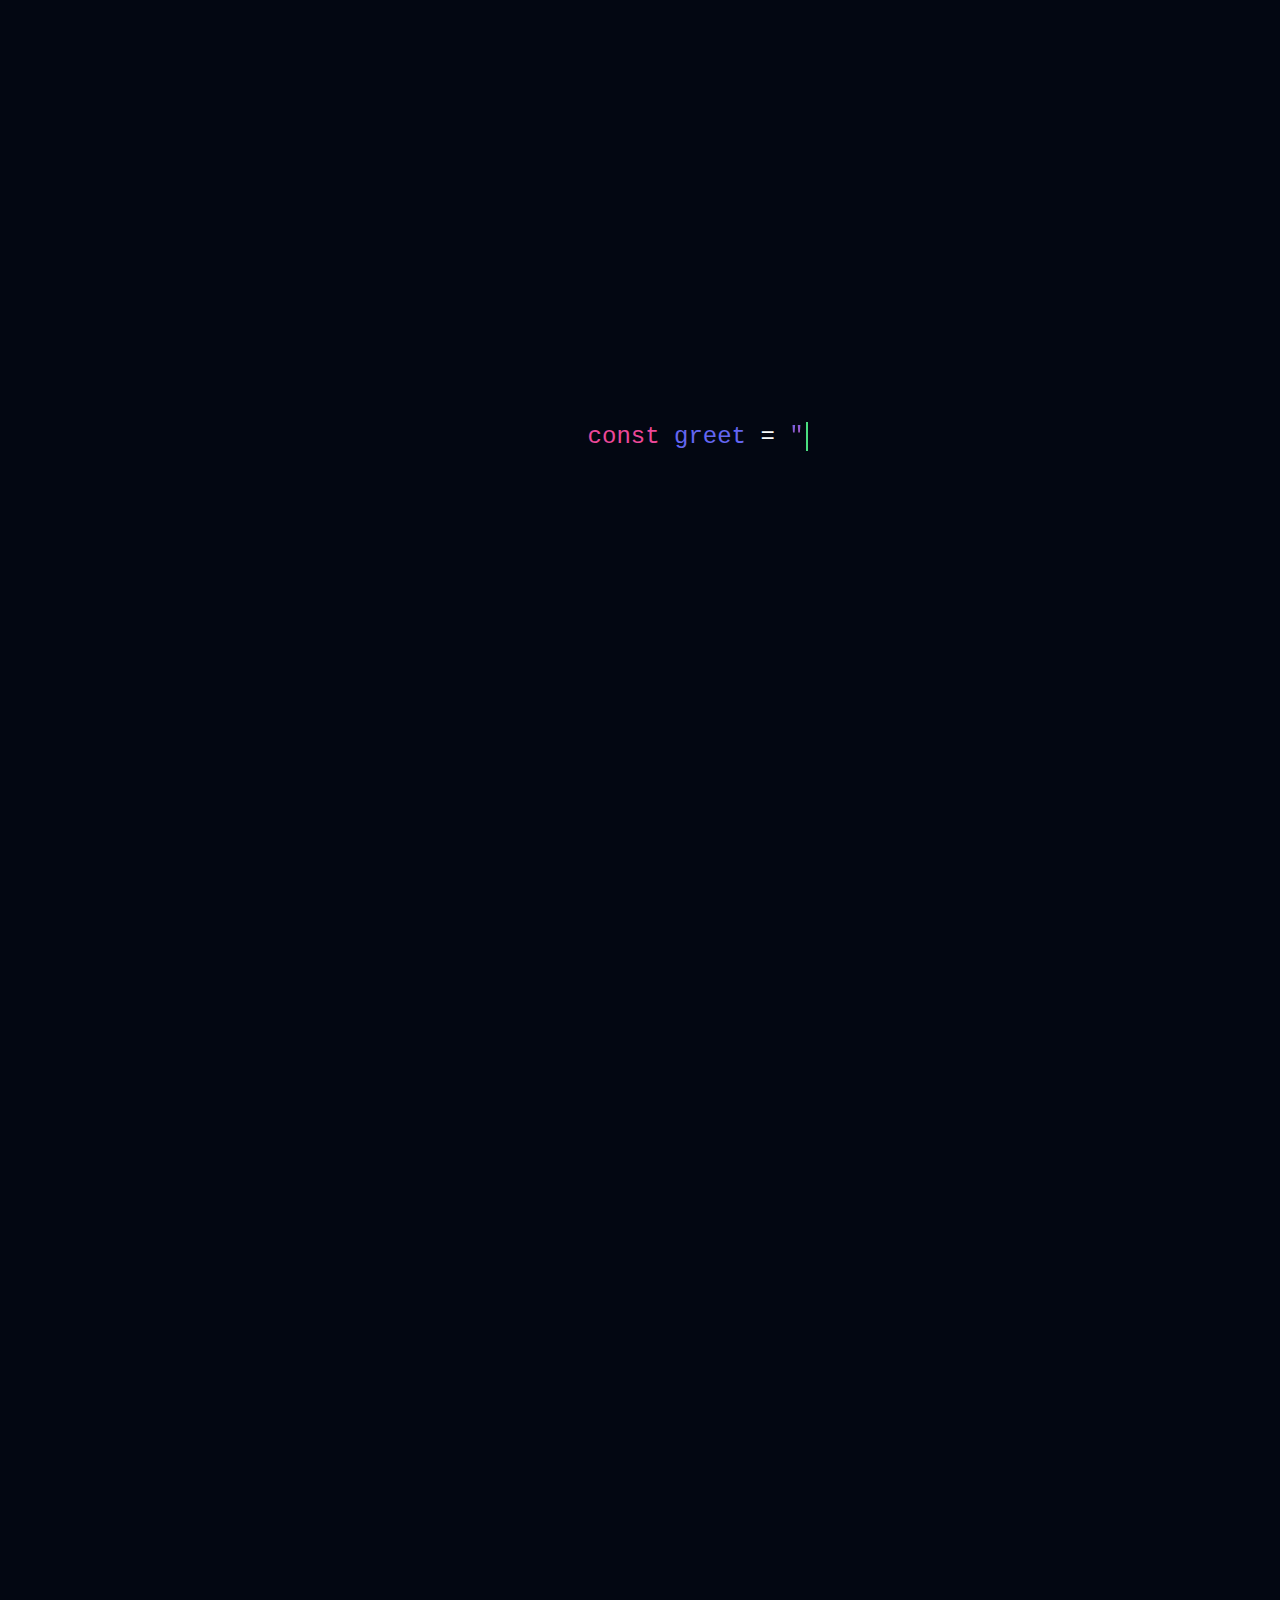
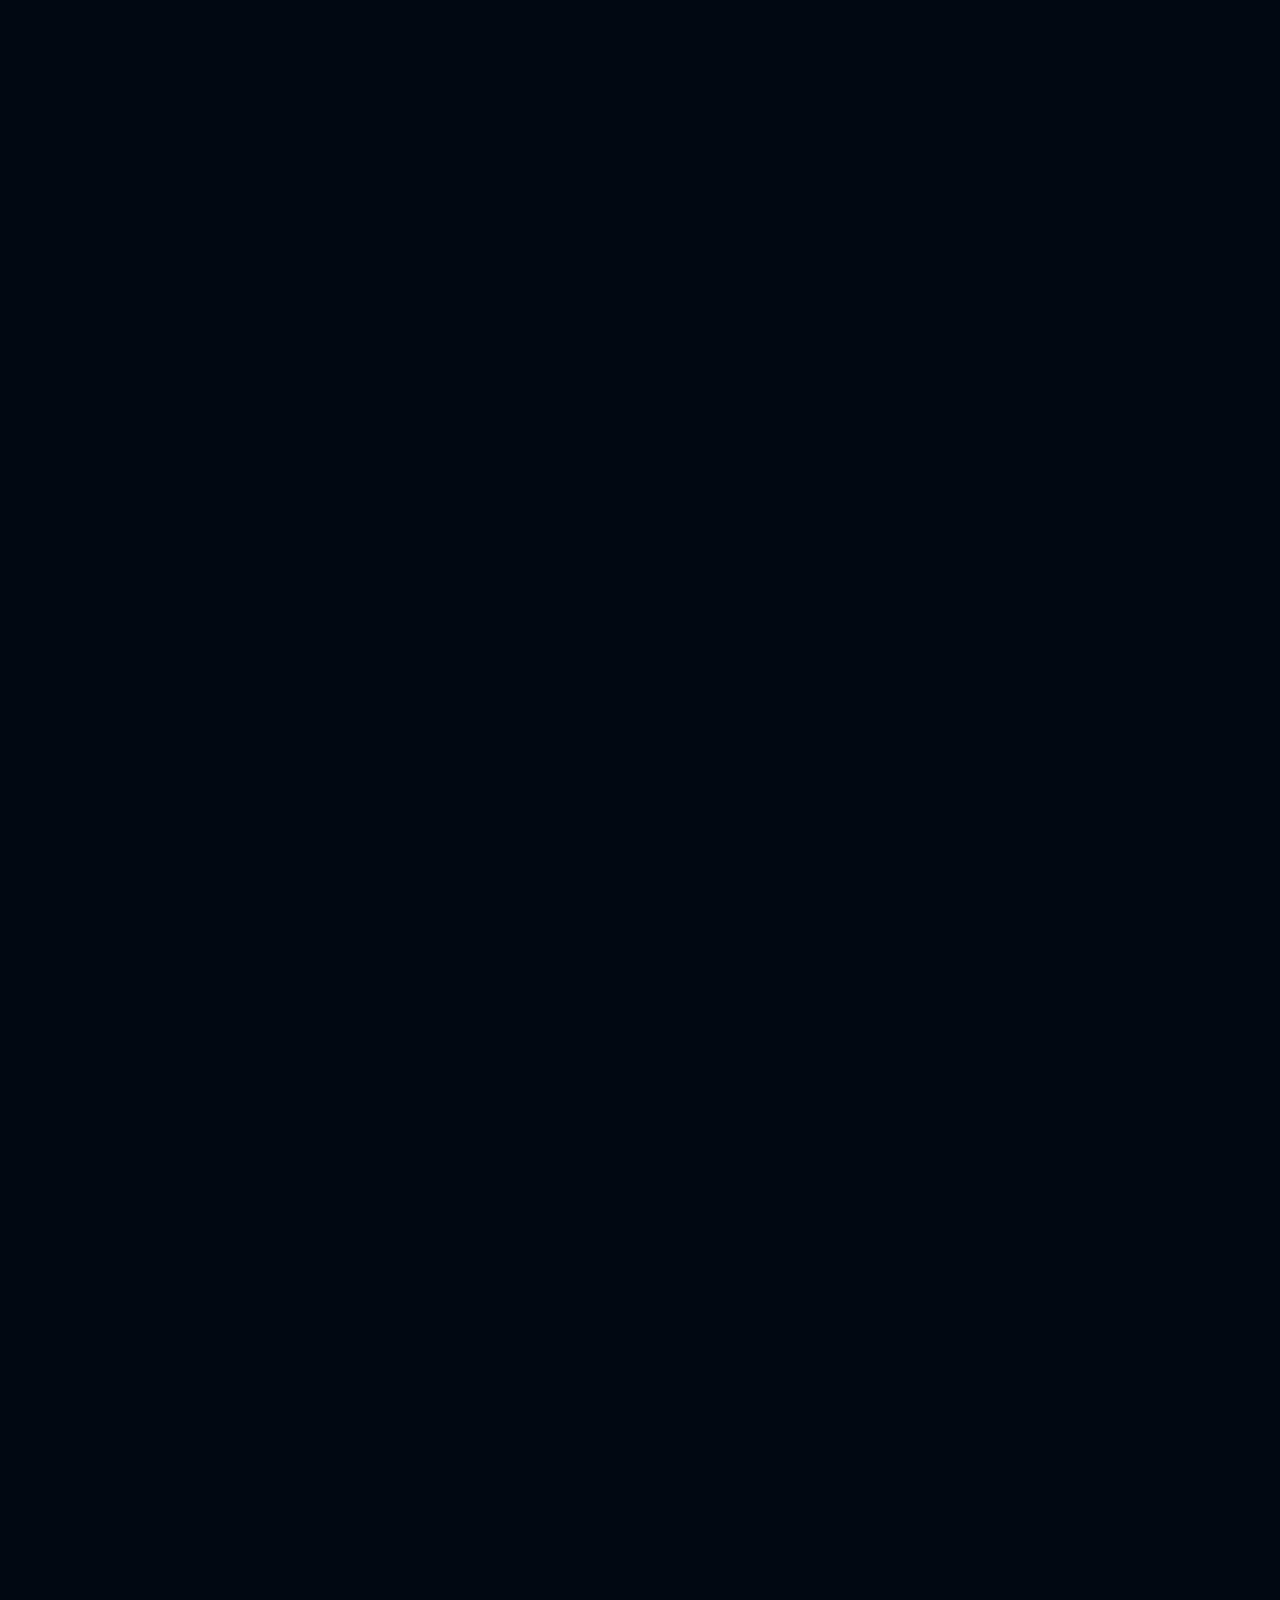
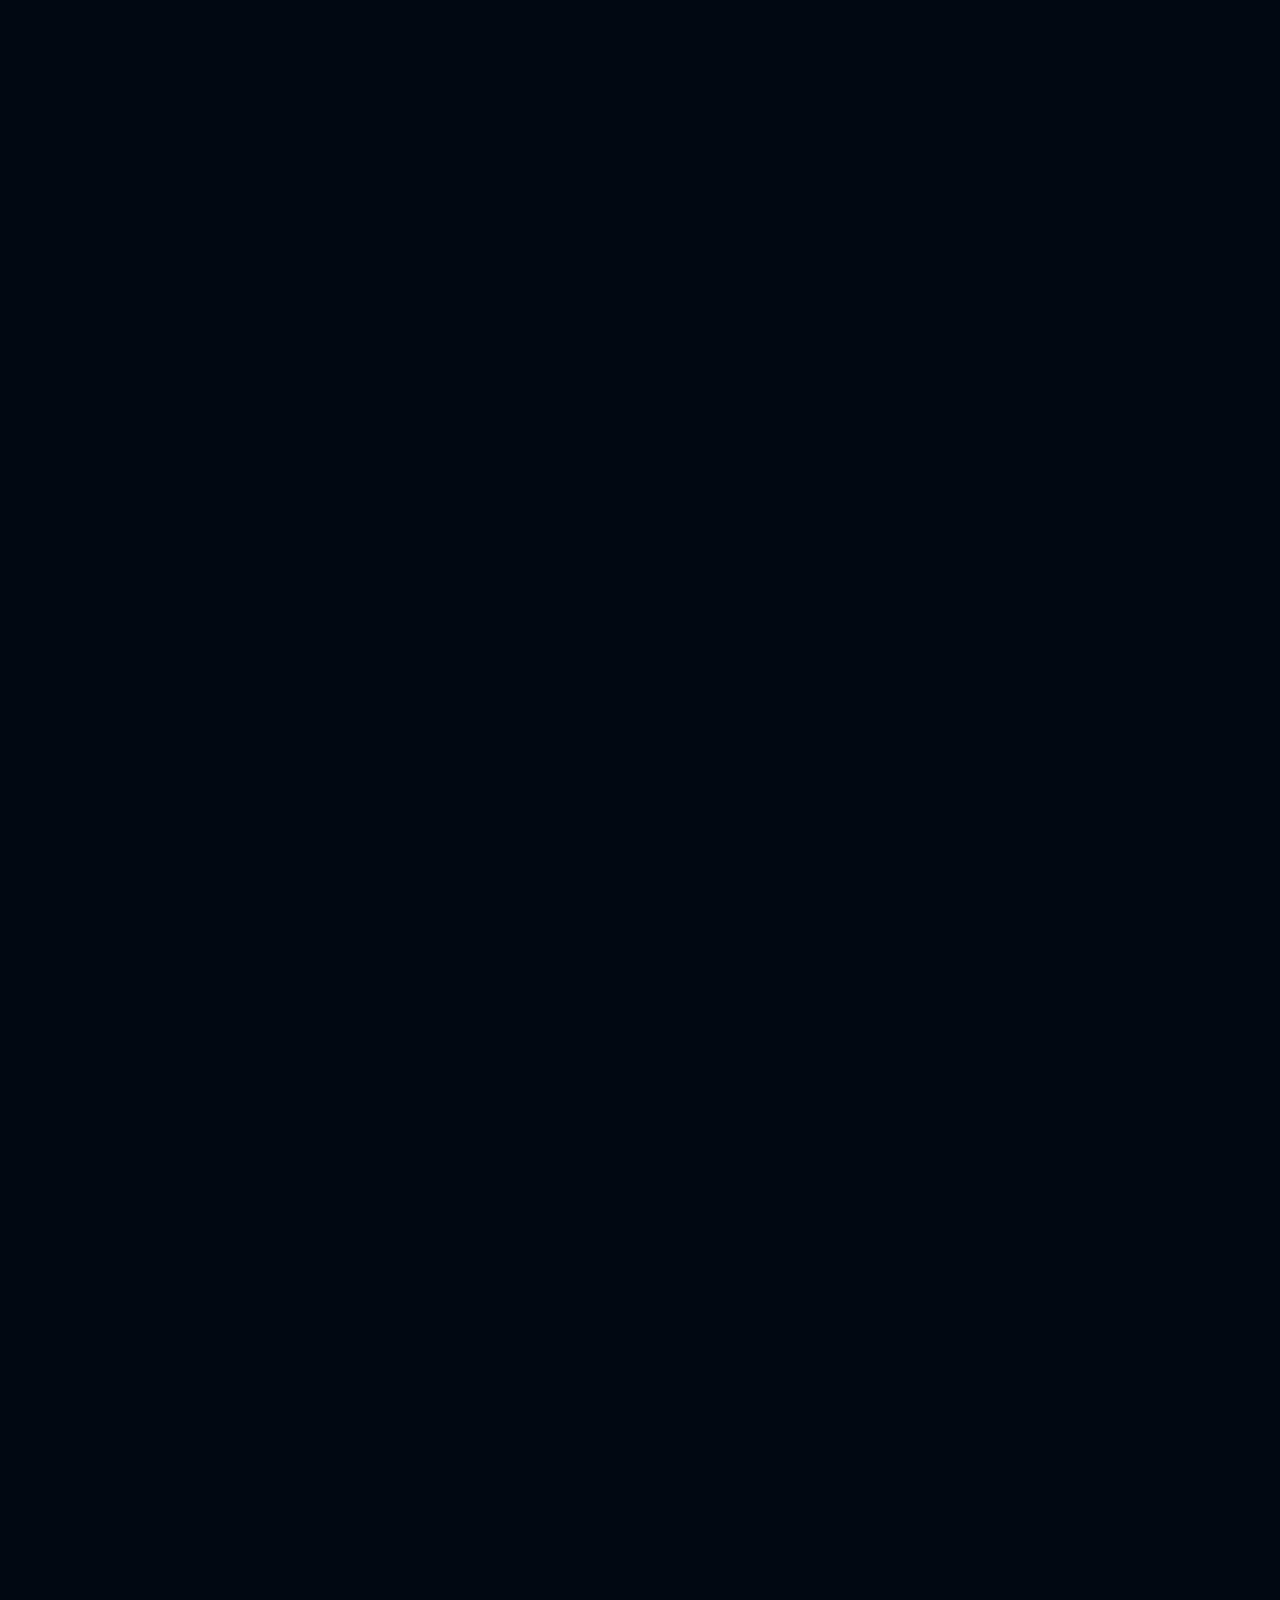
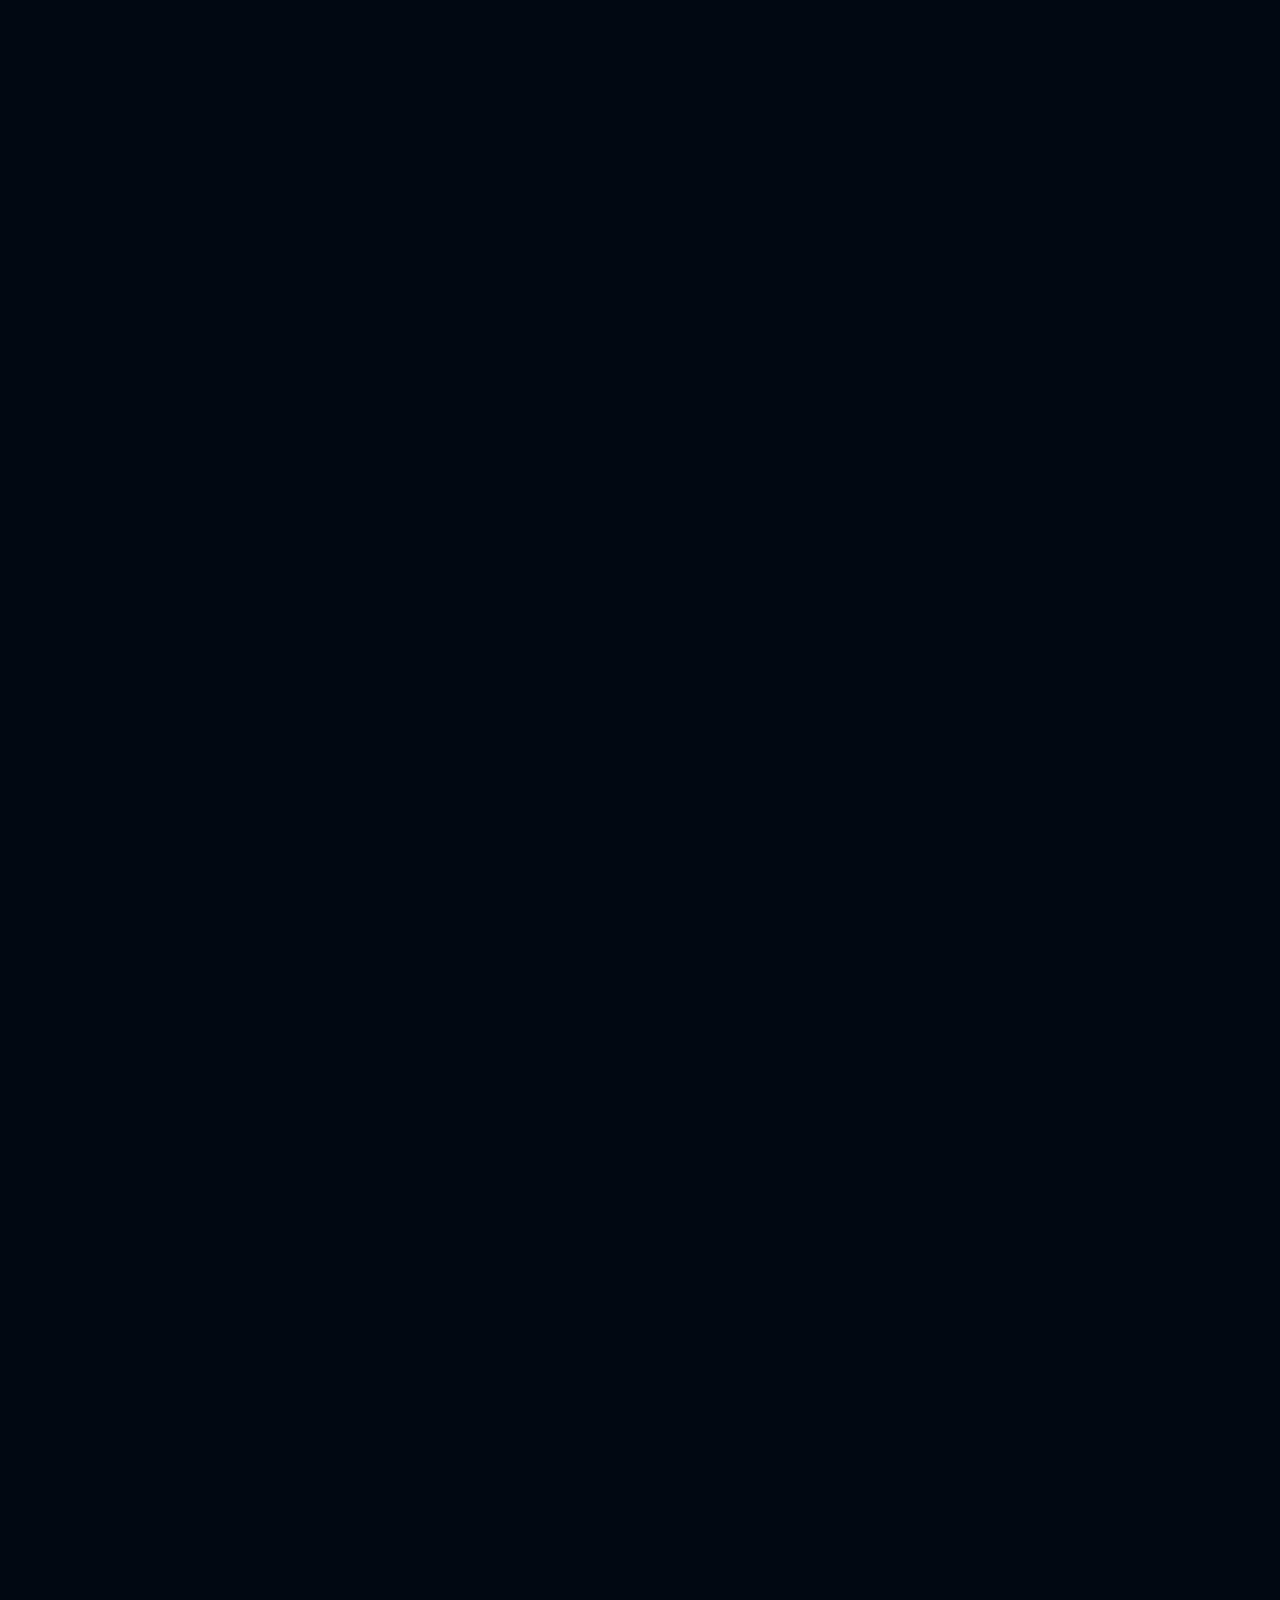
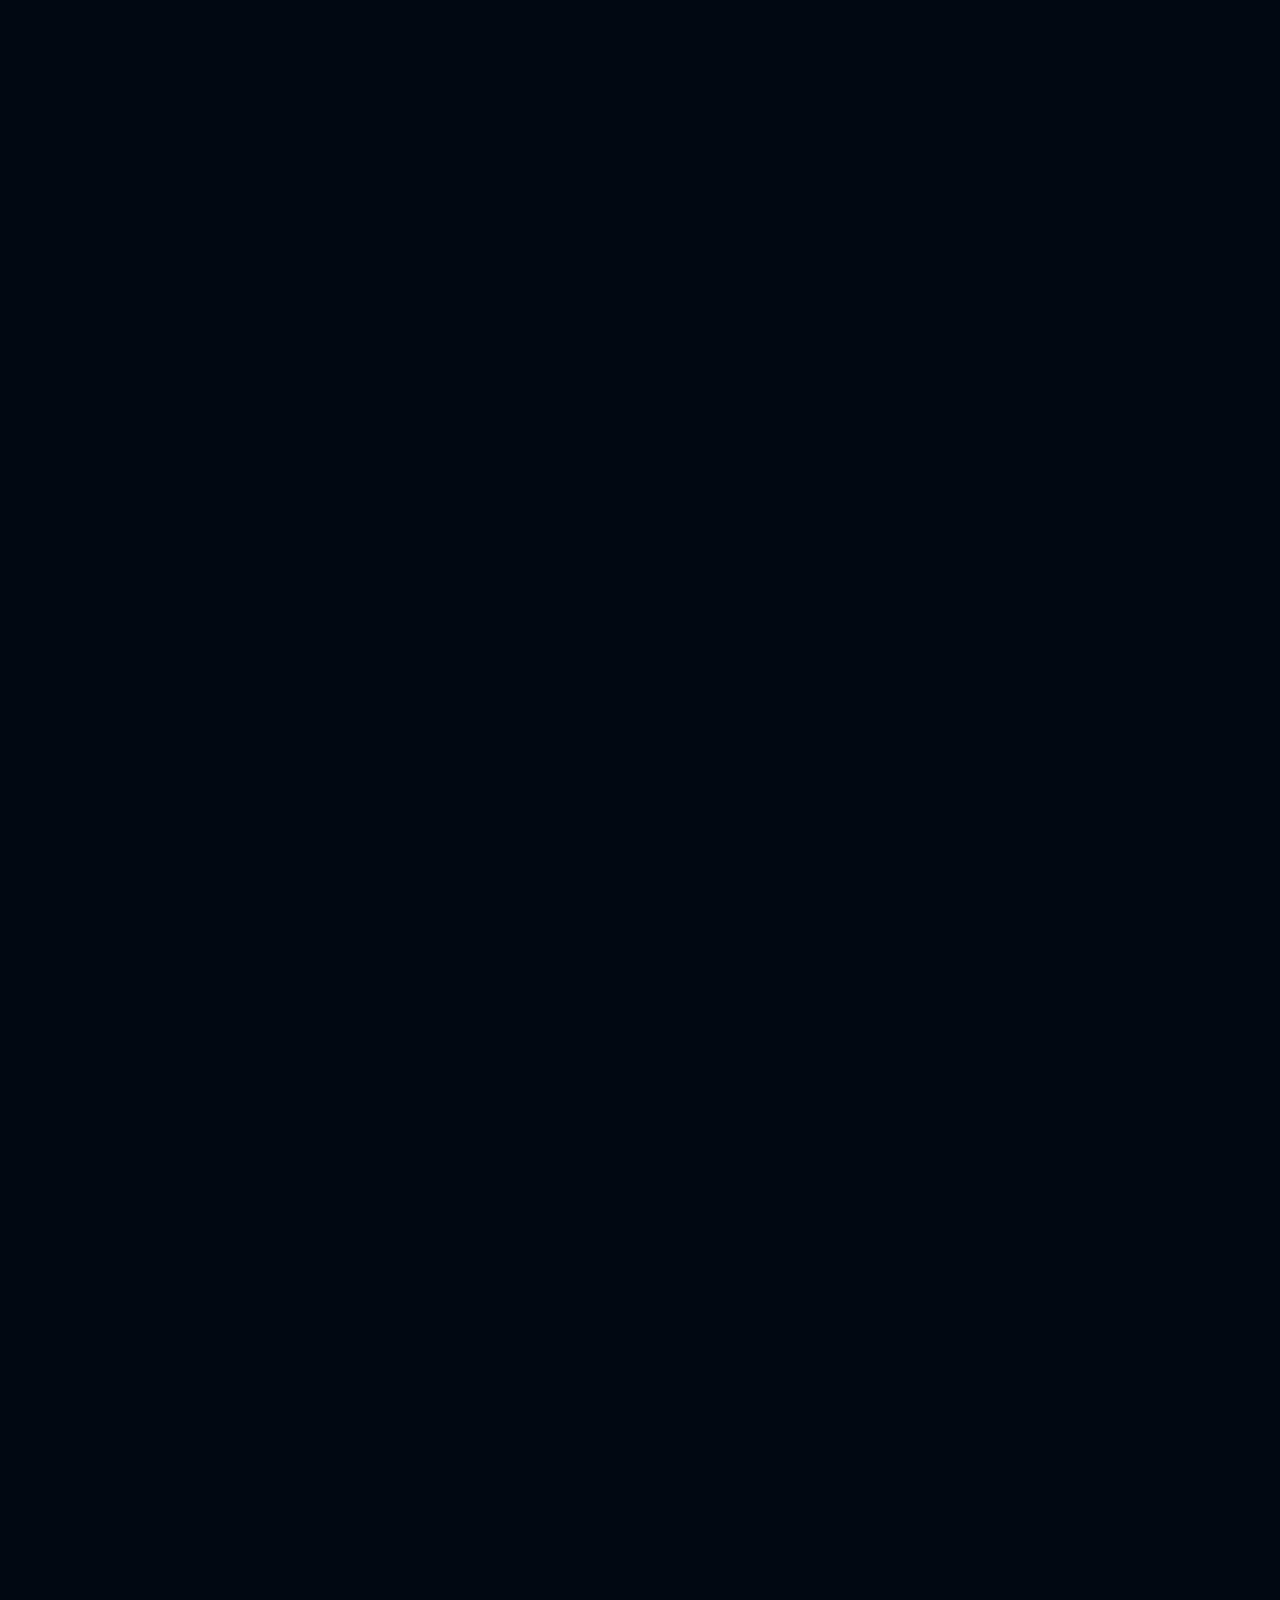
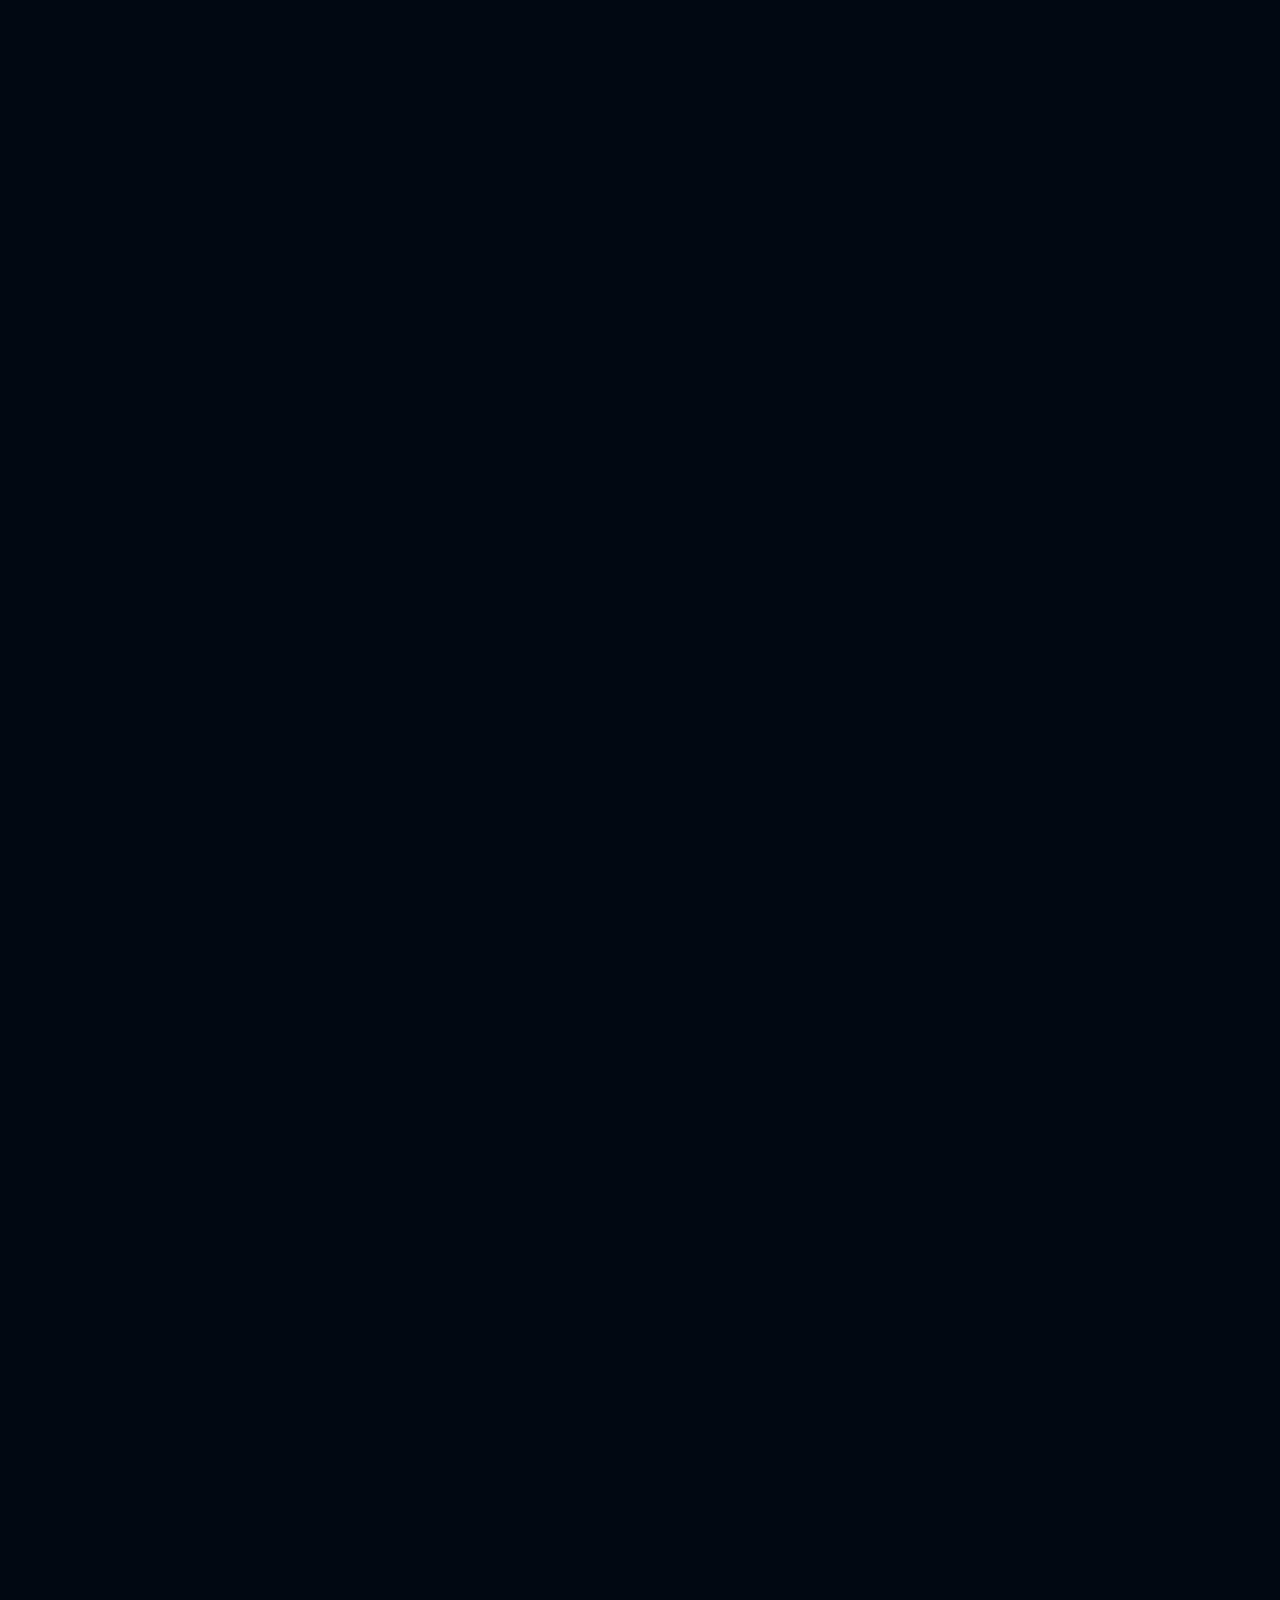
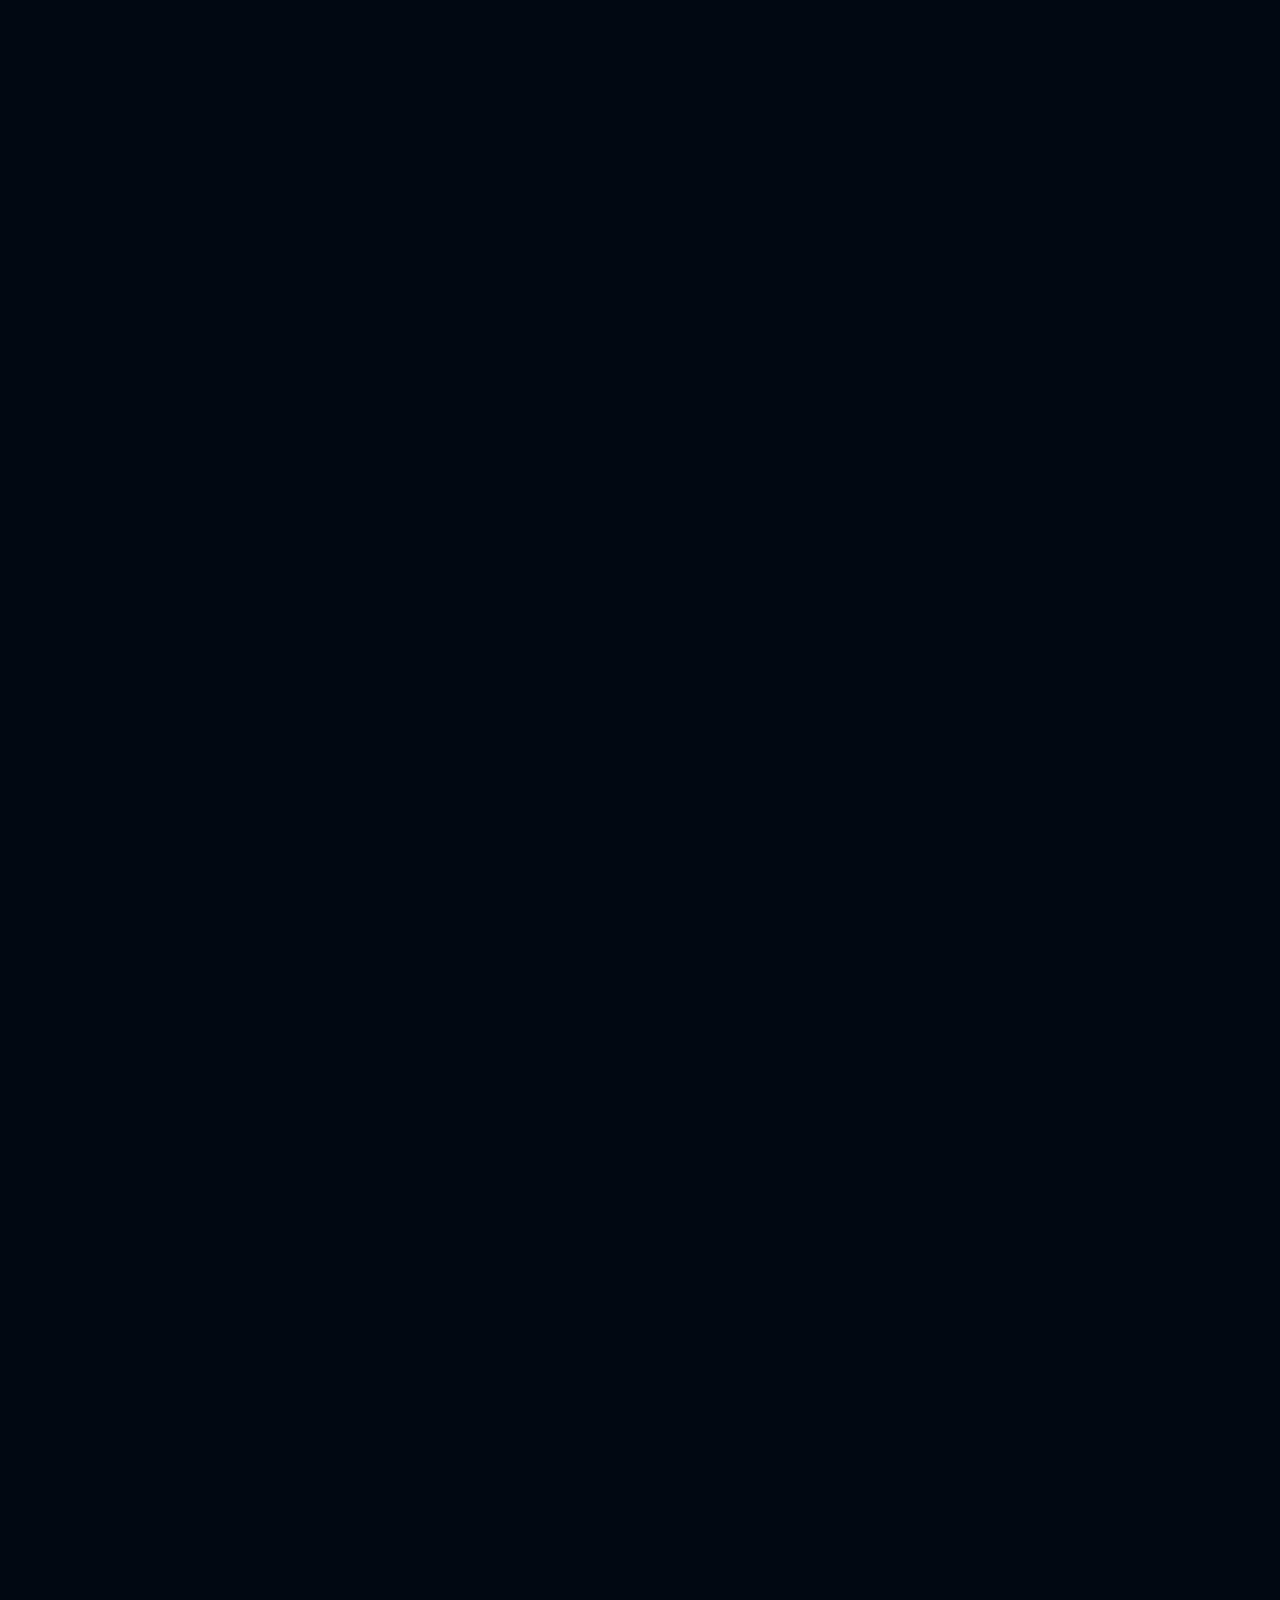
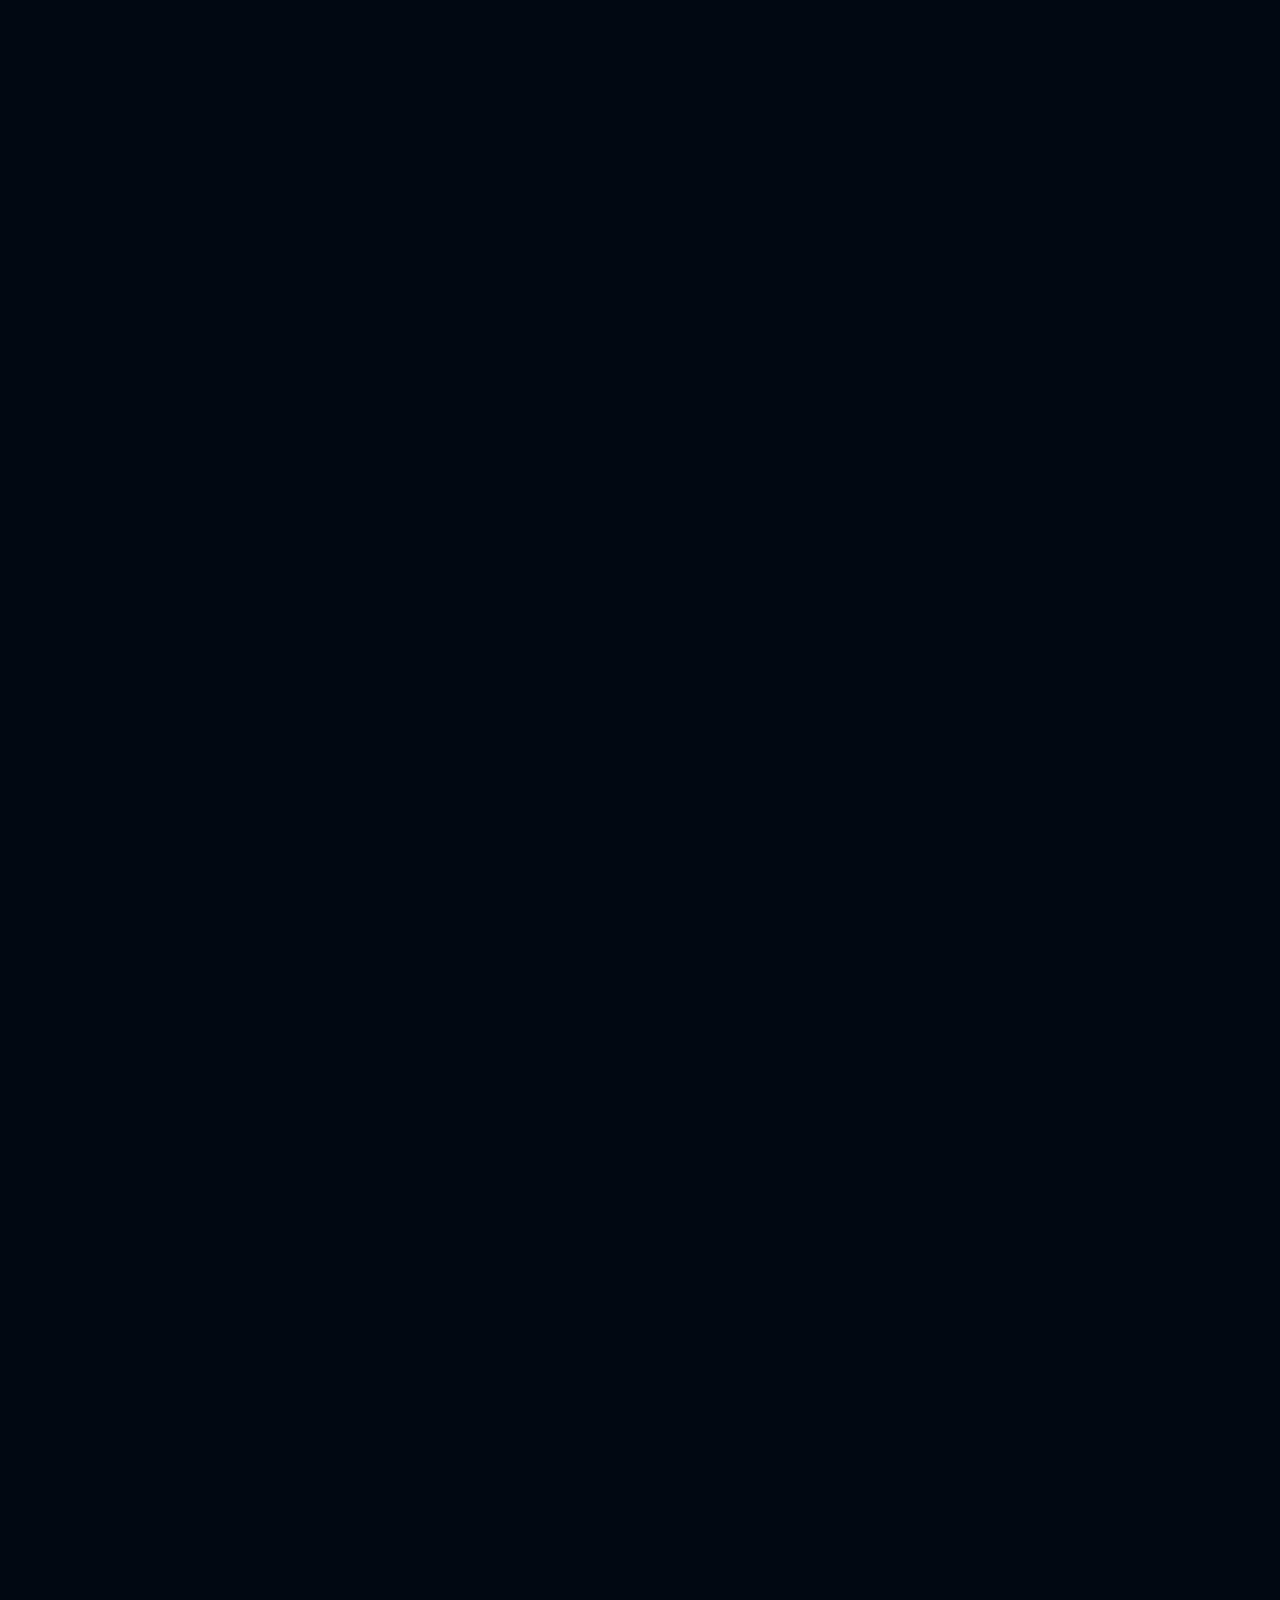
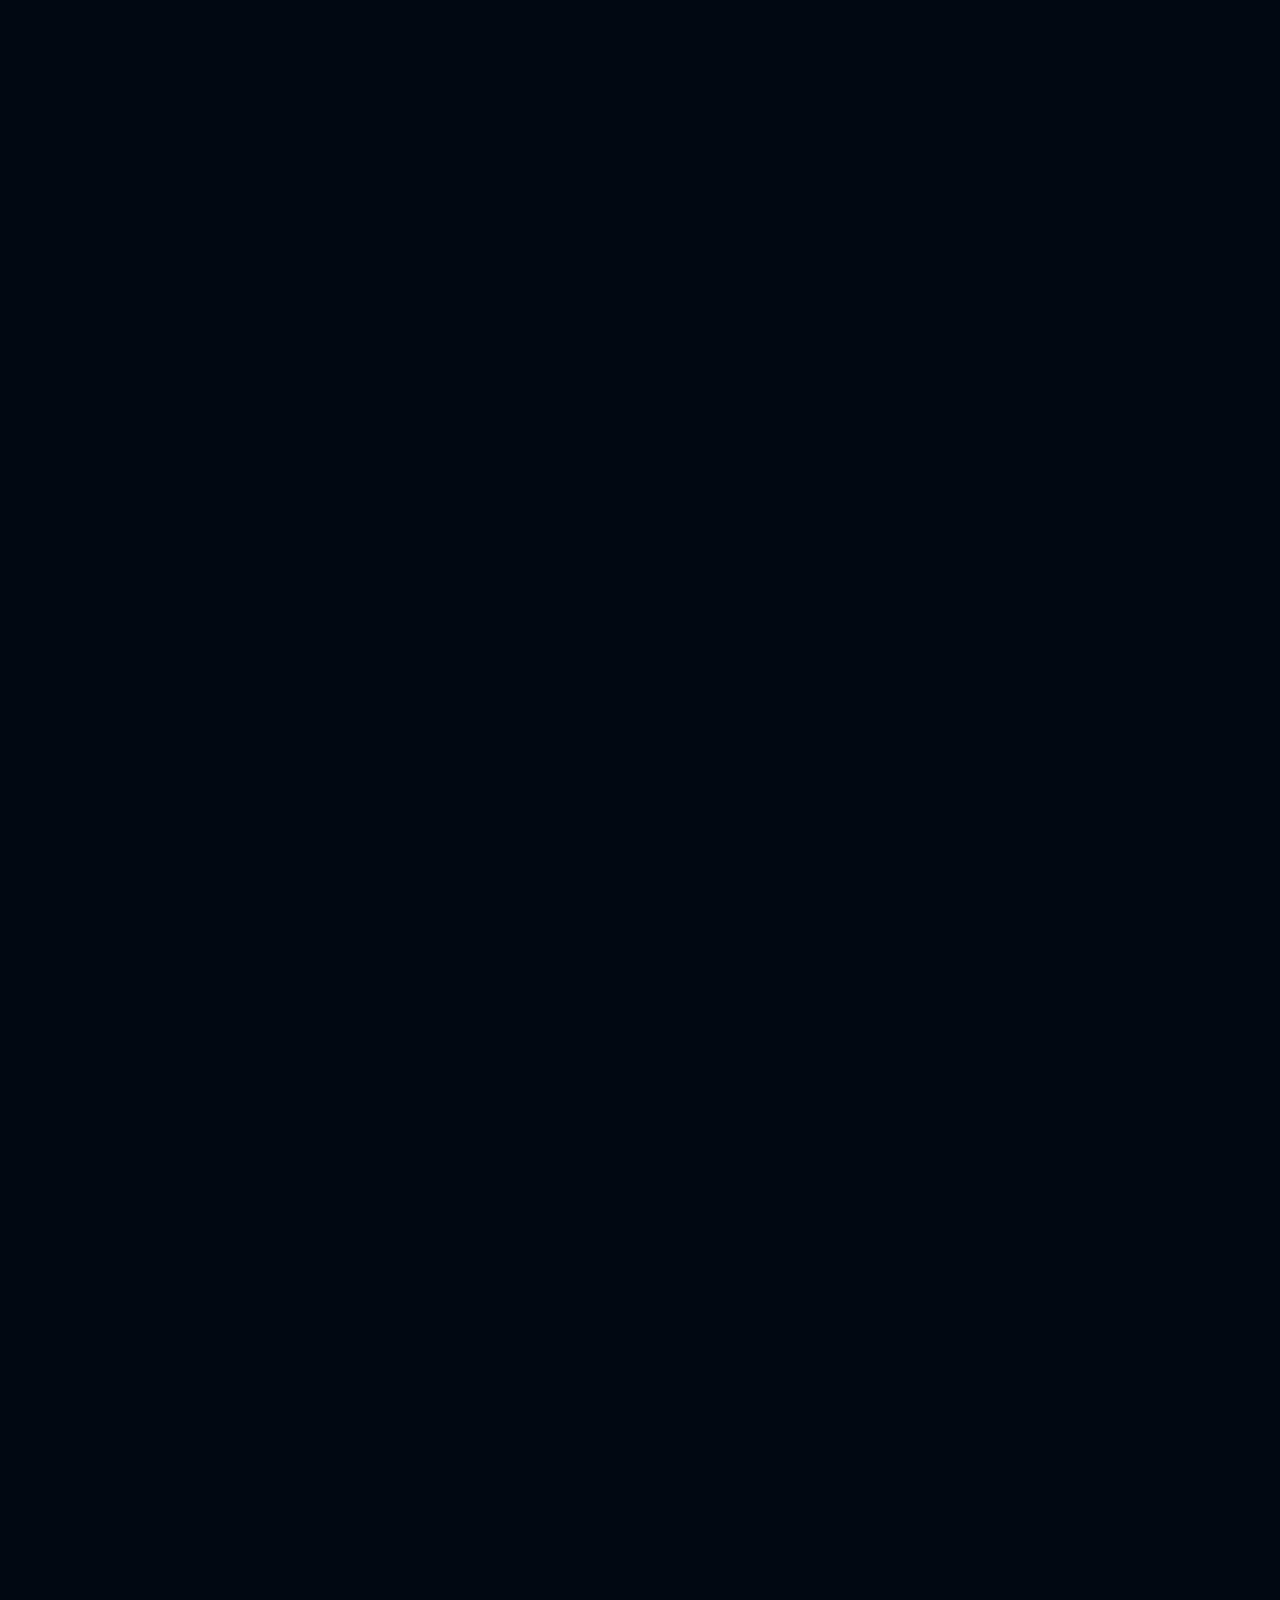
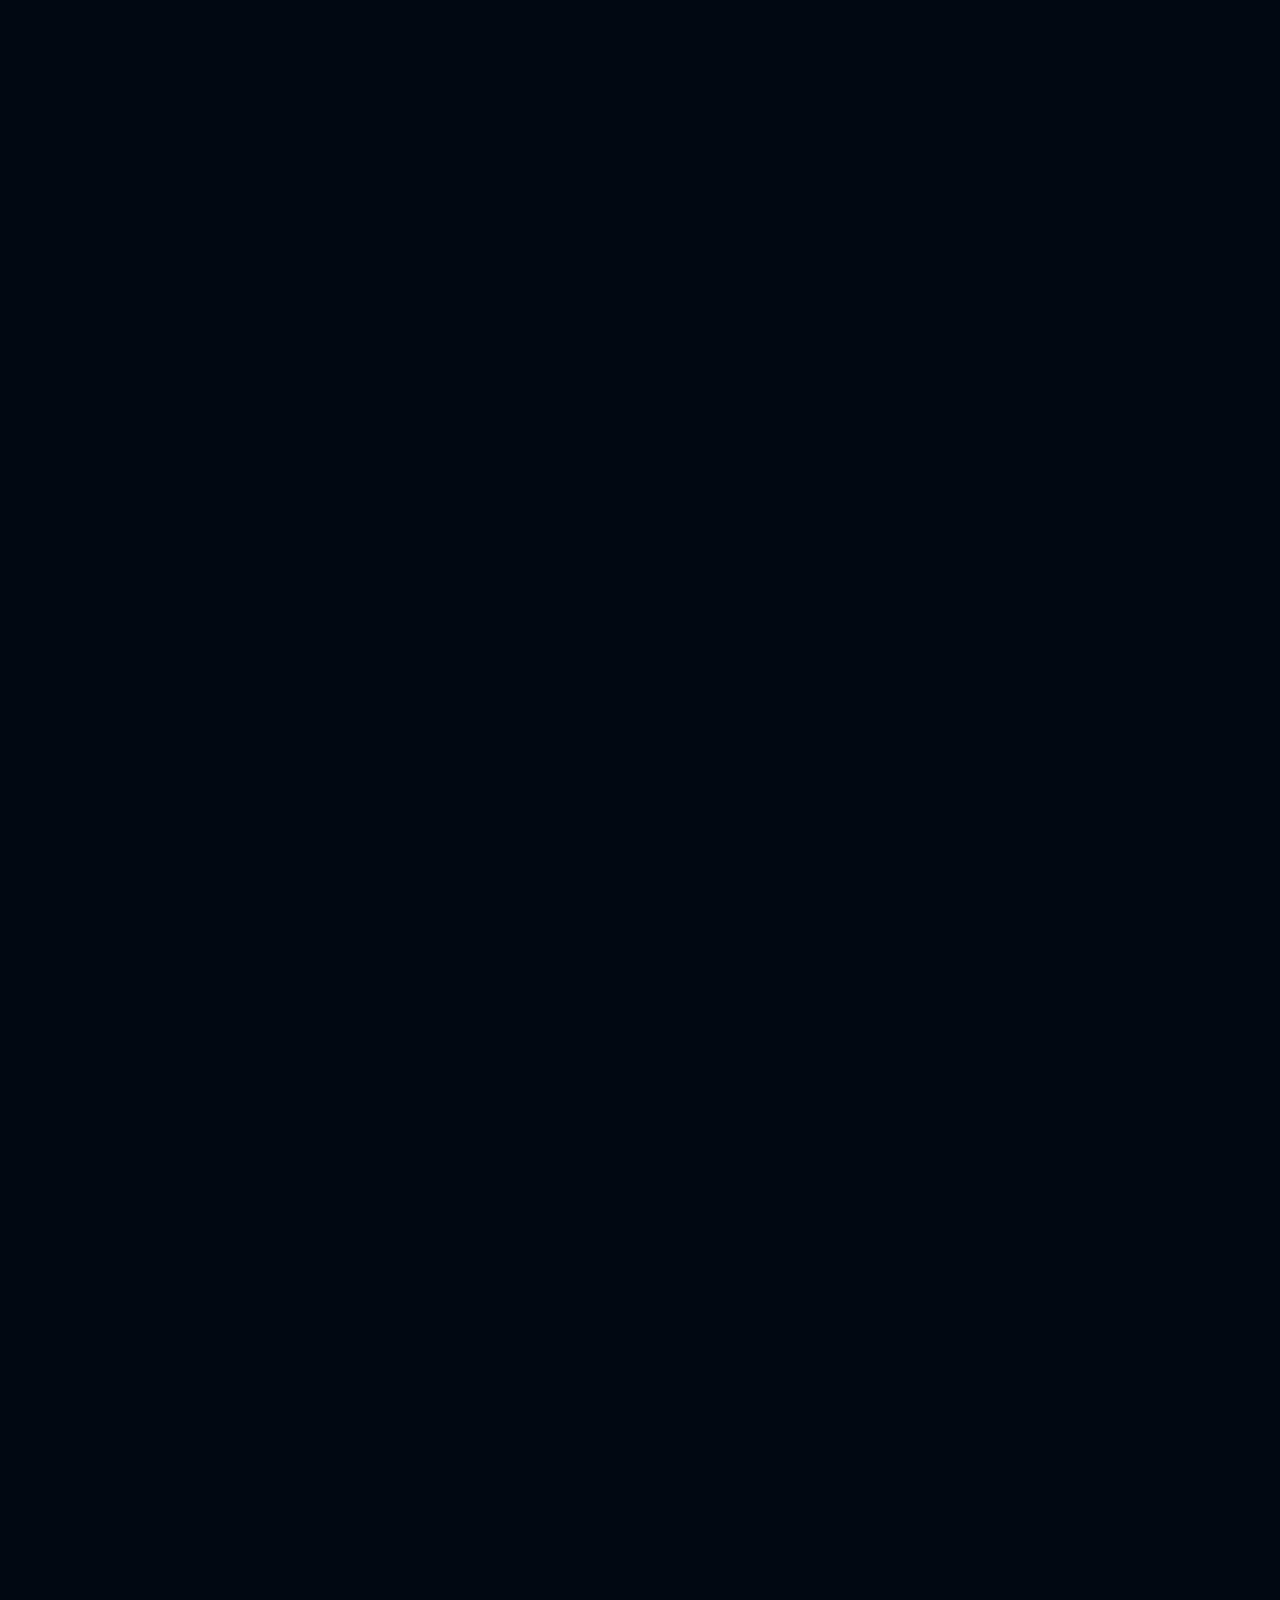
==== index.html @ 722ed7d2 "Update index.html" ====
<!DOCTYPE html>
<html lang="en">
  <head>
    <meta charset="UTF-8" />
    <meta name="viewport" content="width=device-width, initial-scale=1.0" />
    <!-- Your Original Meta Tags -->
    <meta
      name="description"
      content="Explore the portfolio of Om Pandey, a dedicated full stack developer based in Nepal. Discover a range of projects showcasing expertise in web development."
    />
    <meta
      name="keywords"
      content="full stack developer, web development, portfolio, Om Pandey, Nepal"
    />
    <meta
      property="og:title"
      content="Om Pandey - Full Stack Developer Portfolio"
    />
    <meta
      property="og:description"
      content="Explore the portfolio of Om Pandey, a dedicated full stack developer based in Nepal. Discover a range of projects showcasing expertise in web development."
    />
    <meta property="og:image" content="https://www.omkumarpandey.com.np/" />
    <meta property="og:url" content="https://www.omkumarpandey.com.np/" />
    <meta name="robots" content="index, follow" />
    <meta name="author" content="Om Pandey" />
    <link rel="shortcut icon" href="/images/naughty.png" />
    <title>Om Pandey</title>

    <!-- Tailwind CSS -->
    <script src="https://cdn.tailwindcss.com"></script>

    <!-- Remix Icons -->
    <link
      href="https://cdn.jsdelivr.net/npm/remixicon@4.5.0/fonts/remixicon.css"
      rel="stylesheet"
    />

    <link
      href="https://cdnjs.cloudflare.com/ajax/libs/font-awesome/6.4.2/css/all.min.css"
      rel="stylesheet"
    />

    <!-- Google Fonts -->
    <link
      href="https://fonts.googleapis.com/css2?family=Space+Grotesk:wght@300;400;500;600;700&display=swap"
      rel="stylesheet"
    />

    <!-- Custom CSS -->    
    <link rel="stylesheet" href="Assests/styles.css">
    <link rel="stylesheet" href="Assests/loder.css">

    
  </head>


  <!-- Loader -->
  <div id="overlayer">
    <div class="code-container">
      <pre class="typing-code">
        <span class="typing-animation" id="greeting"></span><span class="cursor"></span>
      </pre>
    </div>
  </div>
  <!-- Loader -->

  

  <body class="overflow-x-hidden">


    <!-- Background Effects -->
    <div class="fixed inset-0 z-0">
      <div class="absolute top-0 left-0 glow bg-indigo-500"></div>
      <div class="absolute bottom-0 right-0 glow bg-pink-500"></div>
      <div class="absolute inset-0 grid-pattern opacity-20"></div>
    </div>
    <!-- Background Effects -->



    <!-- Hero Section - Complete -->
    <section class="min-h-screen relative overflow-hidden flex items-center mt-8">
      <!-- Background Elements -->
      <div class="absolute inset-0">
        <div class="absolute inset-0 bg-[radial-gradient(circle_at_center,rgba(99,102,241,0.05),transparent_50%)]"></div>
        <div class="absolute h-40 w-full top-1/2 -translate-y-1/2 bg-gradient-to-r from-transparent via-indigo-500/5 to-transparent"></div>
      </div>
    
      <div class="max-w-7xl mx-auto px-4 relative">
        <!-- Two Column Layout -->
        <div class="grid grid-cols-1 md:grid-cols-2 gap-8 items-center">
          <!-- Left Column - Introduction -->
          <div class="text-left">
            <h1 class="text-6xl md:text-8xl font-bold mb-8">
              丅ᕼᗴƳ <span class="gradient-text">ᴄαℓℓ мє</span> ᑭαи∂єƳ
            </h1>
            <div class="font-mono text-lg max-w-xl">
              <pre class="text-left">
                <span class="text-pink-500/80">const</span> <span class="text-indigo-500/80">introduction</span> <span class="text-gray-400/60">=</span> <span class="text-green-500/80">async</span> () <span class="text-gray-400/60">=></span> <span class="text-gray-400/60">{</span>
                  <span class="text-pink-500/80">return</span> <span id="typed-text" class="text-yellow-500/80">"I turn dreams into reality"</span><span class="typing-cursor">|</span>
                <span class="text-gray-400/60">}</span>
              </pre>
            </div>
          </div>
    
          <!-- Right Column - Spinning Tech Stack -->
          <div class="relative h-[600px] flex justify-center items-center">
            <!-- Center Image Container -->
            <div class="relative w-[400px] h-[400px]">
              <!-- Animated Circles -->
              <div class="absolute inset-0 animate-spin-slow">
                <div class="absolute inset-0 rounded-full border border-white/5"></div>
                <div class="absolute inset-[-40px] rounded-full border border-white/5"></div>
                <div class="absolute inset-[-80px] rounded-full border border-white/5"></div>
              </div>
    
              <!-- Frontend Tech Stack (Inner Orbit) -->
              <div class="absolute inset-[-40px] animate-spin-reverse-slow">
                <div class="absolute top-0 left-1/2 -translate-x-1/2 -translate-y-1/2">
                  <img src="Experties/html.gif" alt="HTML" class="w-12 h-12 mix-blend-lighten" />
                </div>
                <div class="absolute top-1/2 right-0 translate-x-1/2 -translate-y-1/2">
                  <img src="Experties/css-3.png" alt="CSS" class="w-12 h-12 mix-blend-lighten" />
                </div>
                <div class="absolute bottom-0 left-1/2 -translate-x-1/2 translate-y-1/2">
                  <img src="Experties/javascript.gif" alt="JavaScript" class="w-12 h-12 mix-blend-lighten" />
                </div>
                <div class="absolute top-1/2 left-0 -translate-x-1/2 -translate-y-1/2">
                  <img src="Experties/reactjs.gif" alt="React" class="w-12 h-12 mix-blend-lighten" />
                </div>
              </div>
    
              <!-- Backend Tech Stack (Middle Orbit) -->
              <div class="absolute inset-[-80px] animate-spin-slow">
                <div class="absolute top-0 left-1/2 -translate-x-1/2 -translate-y-1/2">
                  <img src="Experties/Python.gif" alt="Python" class="w-12 h-12 mix-blend-lighten" />
                </div>
                <div class="absolute top-1/2 right-0 translate-x-1/2 -translate-y-1/2">
                  <img src="Experties/mongodb.gif" alt="MongoDB" class="w-12 h-12 mix-blend-lighten" />
                </div>
                <div class="absolute bottom-0 left-1/2 -translate-x-1/2 translate-y-1/2">
                  <img src="Experties/nodejs.gif" alt="Node.js" class="w-12 h-12 mix-blend-lighten" />
                </div>
                <div class="absolute top-1/2 left-0 -translate-x-1/2 -translate-y-1/2">
                  <img src="Experties/mongodb.gif" alt="MongoDB" class="w-12 h-12 mix-blend-lighten" />
                </div>
              </div>
    
              <!-- Tools & Additional Tech (Outer Orbit) -->
              <div class="absolute inset-[-120px] animate-spin-reverse-slow">
                <div class="absolute top-0 left-1/2 -translate-x-1/2 -translate-y-1/2">
                  <img src="Experties/bootstarp.gif" alt="Bootstrap" class="w-12 h-12 mix-blend-lighten" />
                </div>
                <div class="absolute top-1/2 right-0 translate-x-1/2 -translate-y-1/2">
                  <img src="Experties/docker.gif" alt="Docker" class="w-12 h-12 mix-blend-lighten" />
                </div>
                <div class="absolute bottom-0 left-1/2 -translate-x-1/2 translate-y-1/2">
                  <img src="Experties/sql.gif" alt="SQL" class="w-12 h-12 mix-blend-lighten" />
                </div>
                <div class="absolute top-1/2 left-0 -translate-x-1/2 -translate-y-1/2">
                  <img src="Experties/npm.webp" alt="NPM" class="w-12 h-12 mix-blend-lighten" />
                </div>
              </div>
    
              <!-- Center Image -->
              <div class="absolute inset-0 flex items-center justify-center">
                <div class="relative w-72 h-72">
                  <img src="Profile/MainOne.jpg" alt="Profile" class="w-full h-full object-cover rounded-full p-1 bg-gray-900/80" />
                </div>
              </div>
            </div>
          </div>
        </div>
    
        <!-- Bottom Stats -->
        <div class="mt-20 flex justify-center">
          <div class="bg-white/5 backdrop-blur-sm px-8 py-4 flex items-center gap-12">
            <div class="text-center">
              <div class="text-2xl font-light">2+</div>
              <div class="text-sm text-gray-400">Years Experience</div>
            </div>
            <div class="w-px h-12 bg-white/10"></div>
            <div class="text-center">
              <div class="text-2xl font-light">15+</div>
              <div class="text-sm text-gray-400">Projects</div>
            </div>
            <div class="w-px h-12 bg-white/10"></div>
            <div class="text-center">
              <div class="text-2xl font-light">10+</div>
              <div class="text-sm text-gray-400">Technologies</div>
            </div>
          </div>
        </div>
      </div>
    </section>
     <!-- Hero Section - Complete -->




    <!-- Recent Works -->
    <section class="py-20 relative">
      <!-- Subtle Background Pattern -->
      <div
        class="absolute inset-0 bg-[radial-gradient(circle_800px_at_50%_-50%,rgba(99,102,241,0.05),transparent)]"
      ></div>

      <div class="max-w-7xl mx-auto px-4">
        <!-- Section Header -->
        <div class="text-center mb-16">
          <div class="inline-flex items-center gap-6">
            <div>
              <h2
                class="text-4xl font-bold bg-gradient-to-r from-indigo-500 to-pink-500 bg-clip-text text-transparent"
              >
                Featured Projects
              </h2>
              <div class="mt-2 font-mono text-sm text-gray-400/60">
                <span class="text-pink-500/60">const</span>
                <span class="text-indigo-500/60">showcase</span>
                <span class="text-gray-400/60">=</span>
                <span class="text-green-500/60"
                  >"Creating digital experiences that matter"</span
                ><span class="text-gray-400/60">;</span>
              </div>
            </div>
          </div>
        </div>

        <!-- Projects Grid -->
        <div class="grid grid-cols-1 md:grid-cols-2 lg:grid-cols-3 gap-6">
          <!-- Pioneer Software -->
          <a
            href="https://www.pioneersoftware.com.np/"
            target="_blank"
            class="group block bg-white/[0.02] hover:bg-white/[0.05] transition-colors duration-300"
          >
            <div class="relative h-64 overflow-hidden">
              <img
                src="https://cdn.dribbble.com/users/5731887/screenshots/19479736/media/ac7ce839c93a356d3b464eeb49a4815b.jpg?format=webp&resize=400x300&vertical=center"
                alt="Pioneer Software"
                class="w-full h-full object-cover transform transition-transform duration-500 group-hover:scale-110"
              />
              <div
                class="absolute inset-0 bg-gradient-to-t from-black/80 via-black/50 to-transparent opacity-0 group-hover:opacity-100 transition-opacity duration-300"
              ></div>
            </div>
            <div class="p-6">
              <h3 class="text-xl font-bold mb-2">Pioneer Software</h3>
              <p class="text-sm text-gray-400 mb-4">
                Corporate website development featuring modern design principles
              </p>
              <div class="flex flex-wrap items-center justify-between">
                <div class="flex gap-2">
                  <span class="bg-white/5 px-3 py-1 text-xs text-gray-300"
                    >React</span
                  >
                  <span class="bg-white/5 px-3 py-1 text-xs text-gray-300"
                    >Node.js</span
                  >
                </div>
                <div
                  class="text-indigo-400 text-sm group-hover:translate-x-2 transition-transform duration-300"
                >
                  View Project →
                </div>
              </div>
            </div>
          </a>

          <!-- Movie App -->
          <a
            href="https://nepalicinema.vercel.app/"
            target="_blank"
            class="group block bg-white/[0.02] hover:bg-white/[0.05] transition-colors duration-300"
          >
            <div class="relative h-64 overflow-hidden">
              <img
                src="https://xdfile.com/wp-content/uploads/2020/04/cinema-website-template-for-xd.jpg"
                alt="Movie App"
                class="w-full h-full object-cover transform transition-transform duration-500 group-hover:scale-110"
              />
              <div
                class="absolute inset-0 bg-gradient-to-t from-black/80 via-black/50 to-transparent opacity-0 group-hover:opacity-100 transition-opacity duration-300"
              ></div>
            </div>
            <div class="p-6">
              <h3 class="text-xl font-bold mb-2">Nepali Cinema</h3>
              <p class="text-sm text-gray-400 mb-4">
                Movie database application with advanced filtering
              </p>
              <div class="flex flex-wrap items-center justify-between">
                <div class="flex gap-2">
                  <span class="bg-white/5 px-3 py-1 text-xs text-gray-300"
                    >Next.js</span
                  >
                  <span class="bg-white/5 px-3 py-1 text-xs text-gray-300"
                    >API</span
                  >
                </div>
                <div
                  class="text-indigo-400 text-sm group-hover:translate-x-2 transition-transform duration-300"
                >
                  View Project →
                </div>
              </div>
            </div>
          </a>

          <!-- Axis Solutions -->
          <a
            href="https://www.axissolutions.com.np/"
            target="_blank"
            class="group block bg-white/[0.02] hover:bg-white/[0.05] transition-colors duration-300"
          >
            <div class="relative h-64 overflow-hidden">
              <img
                src="https://cdn.dribbble.com/userupload/15150261/file/still-a6179b5ea6d75deb8a47bdb1f4fde84a.png?format=webp&resize=400x300&vertical=center"
                alt="Axis Solutions"
                class="w-full h-full object-cover transform transition-transform duration-500 group-hover:scale-110"
              />
              <div
                class="absolute inset-0 bg-gradient-to-t from-black/80 via-black/50 to-transparent opacity-0 group-hover:opacity-100 transition-opacity duration-300"
              ></div>
            </div>
            <div class="p-6">
              <h3 class="text-xl font-bold mb-2">Axis Solutions</h3>
              <p class="text-sm text-gray-400 mb-4">
                Corporate website with dynamic content management
              </p>
              <div class="flex flex-wrap items-center justify-between">
                <div class="flex gap-2">
                  <span class="bg-white/5 px-3 py-1 text-xs text-gray-300"
                    >Django</span
                  >
                  <span class="bg-white/5 px-3 py-1 text-xs text-gray-300"
                    >AWS</span
                  >
                </div>
                <div
                  class="text-indigo-400 text-sm group-hover:translate-x-2 transition-transform duration-300"
                >
                  View Project →
                </div>
              </div>
            </div>
          </a>

          <!-- Portfolio Project -->
          <a
            href="https://www.peshrajsyangbo.com.np/"
            target="_blank"
            class="group block bg-white/[0.02] hover:bg-white/[0.05] transition-colors duration-300"
          >
            <div class="relative h-64 overflow-hidden">
              <img
                src="https://wishdesk-prod.s3.eu-central-1.amazonaws.com/s3fs-public/inline-images/example-of-dark-website-design-3.png"
                alt="Portfolio"
                class="w-full h-full object-cover transform transition-transform duration-500 group-hover:scale-110"
              />
              <div
                class="absolute inset-0 bg-gradient-to-t from-black/80 via-black/50 to-transparent opacity-0 group-hover:opacity-100 transition-opacity duration-300"
              ></div>
            </div>
            <div class="p-6">
              <h3 class="text-xl font-bold mb-2">Portfolio Design</h3>
              <p class="text-sm text-gray-400 mb-4">
                Personal portfolio website showcasing developer skills
              </p>
              <div class="flex flex-wrap items-center justify-between">
                <div class="flex gap-2">
                  <span class="bg-white/5 px-3 py-1 text-xs text-gray-300"
                    >React</span
                  >
                  <span class="bg-white/5 px-3 py-1 text-xs text-gray-300"
                    >GSAP</span
                  >
                </div>
                <div
                  class="text-indigo-400 text-sm group-hover:translate-x-2 transition-transform duration-300"
                >
                  View Project →
                </div>
              </div>
            </div>
          </a>

          <!-- Sonal Copy -->
          <a
            href="https://sonalcopyproduction.netlify.app/"
            target="_blank"
            class="group block bg-white/[0.02] hover:bg-white/[0.05] transition-colors duration-300"
          >
            <div class="relative h-64 overflow-hidden">
              <img
                src="https://cdn.dribbble.com/users/4898370/screenshots/17807318/media/b760a14028f9c5ccc8345a3491eaf436.png?resize=400x300&vertical=center"
                alt="Sonal Copy"
                class="w-full h-full object-cover transform transition-transform duration-500 group-hover:scale-110"
              />
              <div
                class="absolute inset-0 bg-gradient-to-t from-black/80 via-black/50 to-transparent opacity-0 group-hover:opacity-100 transition-opacity duration-300"
              ></div>
            </div>
            <div class="p-6">
              <h3 class="text-xl font-bold mb-2">Sonal Copy Production</h3>
              <p class="text-sm text-gray-400 mb-4">
                Business website with portfolio showcase
              </p>
              <div class="flex flex-wrap items-center justify-between">
                <div class="flex gap-2">
                  <span class="bg-white/5 px-3 py-1 text-xs text-gray-300"
                    >Next.js</span
                  >
                  <span class="bg-white/5 px-3 py-1 text-xs text-gray-300"
                    >Sanity</span
                  >
                </div>
                <div
                  class="text-indigo-400 text-sm group-hover:translate-x-2 transition-transform duration-300"
                >
                  View Project →
                </div>
              </div>
            </div>
          </a>

          <!-- GMS Campus -->
          <a
            href="https://www.ganeshmansingh.edu.np/"
            target="_blank"
            class="group block bg-white/[0.02] hover:bg-white/[0.05] transition-colors duration-300"
          >
            <div class="relative h-64 overflow-hidden">
              <img
                src="https://themewagon.com/wp-content/uploads/2021/11/grad-school-1.png"
                alt="GMS Campus"
                class="w-full h-full object-cover transform transition-transform duration-500 group-hover:scale-110"
              />
              <div
                class="absolute inset-0 bg-gradient-to-t from-black/80 via-black/50 to-transparent opacity-0 group-hover:opacity-100 transition-opacity duration-300"
              ></div>
            </div>
            <div class="p-6">
              <h3 class="text-xl font-bold mb-2">GMS Campus</h3>
              <p class="text-sm text-gray-400 mb-4">
                Educational institution website with student portal
              </p>
              <div class="flex flex-wrap items-center justify-between">
                <div class="flex gap-2">
                  <span class="bg-white/5 px-3 py-1 text-xs text-gray-300"
                    >Django</span
                  >
                  <span class="bg-white/5 px-3 py-1 text-xs text-gray-300"
                    >PostgreSQL</span
                  >
                </div>
                <div
                  class="text-indigo-400 text-sm group-hover:translate-x-2 transition-transform duration-300"
                >
                  View Project →
                </div>
              </div>
            </div>
          </a>
        </div>

        <!-- Bottom Decoration -->
        <div class="mt-16 flex justify-center">
          <div class="flex items-center gap-6 bg-white/[0.02] px-6 py-3">
            <div
              class="h-px w-12 bg-gradient-to-r from-indigo-500 to-transparent"
            ></div>
            <span class="text-sm text-gray-400" id="intro"></span>
            <div
              class="h-px w-12 bg-gradient-to-l from-pink-500 to-transparent"
            ></div>
          </div>
        </div>
      </div>
    </section>
    <!-- Recent Works -->


    <!-- About Section -->
    <section class="py-20 relative overflow-hidden">
      <!-- Background Effects -->
      <div class="absolute inset-0 grid-pattern opacity-10"></div>
      <div
        class="absolute inset-0 bg-gradient-to-b from-transparent via-indigo-500/5 to-transparent"
      ></div>

      <div class="max-w-7xl mx-auto px-4 relative z-10">
        <!-- Header -->
        <div class="flex items-center gap-3 mb-16">
          <i class="ri-user-3-line text-xl text-gray-100"></i>
          <div>
            <h2 class="text-xl font-bold text-gray-100">ABOUT ME</h2>
          </div>
        </div>

        <!-- Main Content -->
        <div class="grid md:grid-cols-12 gap-16 items-start">
          <!-- Image Side -->
          <div class="md:col-span-5 lg:col-span-4">
            <div class="sticky top-20">
              <!-- Profile Image -->
              <div class="relative">
                <div class="absolute"></div>
                <img
                  src="Profile/Hero.gif"
                  alt="Profile"
                  class="relative w-full aspect-square object-cover"
                />
              </div>

              <!-- Quick Info -->
              <div class="mt-8 space-y-4">
                <div class="bg-white/[0.02] p-4 flex items-center gap-3">
                  <i class="ri-map-pin-line text-pink-500"></i>
                  <span class="text-sm text-gray-300">Based in Nepal</span>
                </div>
                <div class="bg-white/[0.02] p-4 flex items-center gap-3">
                  <i class="ri-time-line text-indigo-500"></i>
                  <span class="text-sm text-gray-300">Full-time Available</span>
                </div>
                <div class="bg-white/[0.02] p-4 flex items-center gap-3">
                  <i class="ri-global-line text-green-500"></i>
                  <span class="text-sm text-gray-300">Open to Remote Work</span>
                </div>
              </div>
            </div>
          </div>

          <!-- Text Content -->
          <div class="md:col-span-7 lg:col-span-8">
            <div class="space-y-8">
              <!-- Introduction -->
              <div class="space-y-6 text-gray-300">
                <p class="text-2xl font-light leading-relaxed">
                  Hey there! I'm a passionate Full Stack Developer from the
                  beautiful landscapes of Nepal 🏔️, where coding meets
                  creativity!
                </p>

                <p class="leading-relaxed">
                  When I’m not chilling in the peaceful vibes of the Himalayas, I’m busy jumping into the exciting world of web development 💻. My tech journey is all about curiosity and having fun while building cool digital stuff that actually helps people.
                </p>

                <p class="leading-relaxed">
                  I mix tech smarts with creative thinking to tackle every project. Whether it’s building strong backend systems or designing easy-to-use interfaces, I’m always pumped to take on new challenges 🚀
                </p>

                <p class="leading-relaxed">
                  But hey, it’s not all work and no play! I love adding a splash of humor to everything I do. When I’m not busy creating digital wonders, you might catch me trying (and failing) to teach my cat to code 😄 or geeking out over new tech with a cup of Nepali tea ☕.
                </p>

                <p class="leading-relaxed">
                  Let’s make something awesome together! Whether you’ve got a project idea or just want to explore the possibilities, I’m always up for new adventures in the digital world 🌟.
                </p>
              </div>

              <!-- Bottom Section -->
              <div class="pt-8 border-t border-white/10">
                <div class="bg-white/[0.02] p-6">
                  <pre class="text-xs font-mono text-gray-400/60">
              <span class="text-pink-500/60">function</span> <span class="text-indigo-500/60">getMotivation</span>() {
                <span class="text-pink-500/60">return</span> <span class="text-green-500/60">"Why do programmers prefer dark mode? Because light attracts bugs! 🐛"</span>;
              }</pre>
                </div>
              </div>
            </div>
          </div>
        </div>
      </div>
    </section>
    <!-- About Section -->


    <!-- Education Section -->
    <section class="py-20 relative overflow-hidden">
      <div class="max-w-7xl mx-auto px-4">
        <!-- Header -->
        <div class="flex items-center gap-3 mb-16">
          <i class="ri-graduation-cap-line text-xl text-gray-100"></i>
          <div class="flex-1">
            <h2 class="text-xl font-bold text-gray-100">EDUCATION</h2>
            <div class="flex items-center gap-4 mt-2">
              <span class="text-gray-500">Academic Background</span>
              <div class="flex-1 h-px bg-white/10"></div>
              <a
                href="/images/Resume.pdf"
                target="_blank"
                class="text-sm text-gray-400 hover:text-white flex items-center gap-2"
              >
                View Resume <i class="ri-arrow-right-line"></i>
              </a>
            </div>
          </div>
        </div>

        <!-- Education List -->
        <div class="space-y-4">
          <!-- Bachelor's -->
          <div
            class="bg-white/[0.02] hover:bg-white/[0.04] transition-colors group"
          >
            <div class="flex p-6">
              <div class="w-48 flex-shrink-0">
                <div class="text-sm text-gray-400">CURRENT</div>
                <div class="text-xl font-medium mt-1">Bachelor's</div>
                <img
                  src="images/ganeshclint.png"
                  alt="GMS Campus"
                  class="w-16 h-16 object-contain mt-4 opacity-60 group-hover:opacity-100 transition-opacity"
                />
              </div>
              <div class="w-px bg-white/10 mx-8 relative">
                <div
                  class="absolute top-0 left-1/2 -translate-x-1/2 w-3 h-3 rounded-full bg-white/20 group-hover:bg-indigo-500 transition-colors"
                ></div>
              </div>
              <div class="flex-1 pt-1">
                <h3 class="text-xl font-medium">
                  Ganesh Man Singh Multiple Campus
                </h3>
                <p class="text-gray-400 mt-2">Currently Enrolled</p>
                <div class="text-sm text-gray-500 mt-4">
                  Computer Science and Information Technology
                </div>
              </div>
            </div>
          </div>

          <!-- Higher Secondary -->
          <div
            class="bg-white/[0.02] hover:bg-white/[0.04] transition-colors group"
          >
            <div class="flex p-6">
              <div class="w-48 flex-shrink-0">
                <div class="text-sm text-gray-400">2020 - 2022</div>
                <div class="text-xl font-medium mt-1">H.S.E.B</div>
                <img
                  src="images/stx.png"
                  alt="St. Xavier's"
                  class="w-16 h-16 object-contain mt-4 opacity-60 group-hover:opacity-100 transition-opacity"
                />
              </div>
              <div class="w-px bg-white/10 mx-8 relative">
                <div
                  class="absolute top-0 left-1/2 -translate-x-1/2 w-3 h-3 rounded-full bg-white/20 group-hover:bg-indigo-500 transition-colors"
                ></div>
              </div>
              <div class="flex-1 pt-1">
                <h3 class="text-xl font-medium">
                  St.Xavier's Secondary School
                </h3>
                <p class="text-gray-400 mt-2">Completed with GPA: 3.11</p>
                <div class="text-sm text-gray-500 mt-4 flex items-center gap-2">
                  <i class="ri-check-line"></i>
                  Graduated with Computer major
                </div>
              </div>
            </div>
          </div>

          <!-- Secondary -->
          <div
            class="bg-white/[0.02] hover:bg-white/[0.04] transition-colors group"
          >
            <div class="flex p-6">
              <div class="w-48 flex-shrink-0">
                <div class="text-sm text-gray-400">2018 - 2020</div>
                <div class="text-xl font-medium mt-1">S.L.C</div>
                <img
                  src="images/school.png"
                  alt="School"
                  class="w-16 h-16 object-contain mt-4 opacity-60 group-hover:opacity-100 transition-opacity"
                />
              </div>
              <div class="w-px bg-white/10 mx-8 relative">
                <div
                  class="absolute top-0 left-1/2 -translate-x-1/2 w-3 h-3 rounded-full bg-white/20 group-hover:bg-indigo-500 transition-colors"
                ></div>
              </div>
              <div class="flex-1 pt-1">
                <h3 class="text-xl font-medium">
                  Maisthan Bidyapeeth Secondary School
                </h3>
                <p class="text-gray-400 mt-2">Completed with GPA: 3.20</p>
                <div class="text-sm text-gray-500 mt-4 flex items-center gap-2">
                  <i class="ri-check-line"></i>
                  Secondary Education Certificate
                </div>
              </div>
            </div>
          </div>
        </div>

        <!-- Bottom Note -->
        <div class="mt-16 flex justify-center">
          <div class="flex items-center gap-4 bg-white/[0.02] px-6 py-3">
            <span class="text-xs font-mono text-green-500">const</span>
            <span class="text-xs font-mono text-blue-500"
              >continuousLearning</span
            >
            =
            <span class="text-xs font-mono text-pink-500"
              >"Continuous learning & growth"</span
            >;
          </div>
        </div>
      </div>
    </section>
    <!-- Education Section -->


    <!-- Certifications Section -->
    <section class="py-20 relative overflow-hidden">
      <!-- Background Effects -->
      <div class="absolute inset-0 grid-pattern opacity-10"></div>
      <div
        class="absolute inset-0 bg-gradient-to-b from-transparent via-pink-500/5 to-transparent"
      ></div>

      <div class="max-w-7xl mx-auto px-4 relative z-10">
        <!-- Section Header -->
        <div class="flex items-center gap-3 mb-16">
          <i class="ri-trophy-line text-xl text-gray-100"></i>
          <h2 class="text-xl font-bold text-gray-100">CERTIFICATIONS</h2>
        </div>

        <!-- Certifications List -->
        <div class="space-y-4">
          <!-- Django Developer -->
          <div class="bg-white/[0.02] hover:bg-white/[0.04] transition-colors">
            <div class="flex items-center p-4">
              <div
                class="w-14 h-14 flex items-center justify-center bg-white/[0.03] mr-6"
              >
                <i class="ri-code-box-line text-2xl text-indigo-500"></i>
              </div>
              <div class="flex-1">
                <h3 class="text-lg font-medium text-white">Django Developer</h3>
                <p class="text-gray-500 text-sm">
                  Two-month Django course with certifications
                </p>
              </div>
              <div class="text-right">
                <span class="text-xs text-gray-500">CERTIFIED</span>
                <div class="mt-1 flex items-center gap-2">
                  <span class="inline-flex h-2 w-2 bg-green-500"></span>
                  <span class="text-xs text-gray-400">2023</span>
                </div>
              </div>
            </div>
          </div>

          <!-- Frontend Development -->
          <div class="bg-white/[0.02] hover:bg-white/[0.04] transition-colors">
            <div class="flex items-center p-4">
              <div
                class="w-14 h-14 flex items-center justify-center bg-white/[0.03] mr-6"
              >
                <i class="ri-layout-line text-2xl text-pink-500"></i>
              </div>
              <div class="flex-1">
                <h3 class="text-lg font-medium text-white">
                  Frontend Development
                </h3>
                <p class="text-gray-500 text-sm">
                  Advanced web development and modern frameworks
                </p>
              </div>
              <div class="text-right">
                <span class="text-xs text-gray-500">CERTIFIED</span>
                <div class="mt-1 flex items-center gap-2">
                  <span class="inline-flex h-2 w-2 bg-green-500"></span>
                  <span class="text-xs text-gray-400">2023</span>
                </div>
              </div>
            </div>
          </div>

          <!-- Python Expert -->
          <div class="bg-white/[0.02] hover:bg-white/[0.04] transition-colors">
            <div class="flex items-center p-4">
              <div
                class="w-14 h-14 flex items-center justify-center bg-white/[0.03] mr-6"
              >
                <i class="fa-brands fa-python text-2xl text-blue-500"></i>
              </div>
              <div class="flex-1">
                <h3 class="text-lg font-medium text-white">Python Expert</h3>
                <p class="text-gray-500 text-sm">
                  Advanced Python programming and applications
                </p>
              </div>
              <div class="text-right">
                <span class="text-xs text-gray-500">CERTIFIED</span>
                <div class="mt-1 flex items-center gap-2">
                  <span class="inline-flex h-2 w-2 bg-green-500"></span>
                  <span class="text-xs text-gray-400">2023</span>
                </div>
              </div>
            </div>
          </div>

          <!-- MERN Stack -->
          <div class="bg-white/[0.02] hover:bg-white/[0.04] transition-colors">
            <div class="flex items-center p-4">
              <div
                class="w-14 h-14 flex items-center justify-center bg-white/[0.03] mr-6"
              >
                <i class="ri-reactjs-line text-2xl text-cyan-500"></i>
              </div>
              <div class="flex-1">
                <h3 class="text-lg font-medium text-white">
                  MERN Stack Developer
                </h3>
                <p class="text-gray-500 text-sm">
                  Full-stack development with MERN technologies
                </p>
              </div>
              <div class="text-right">
                <span class="text-xs text-gray-500">CERTIFIED</span>
                <div class="mt-1 flex items-center gap-2">
                  <span class="inline-flex h-2 w-2 bg-green-500"></span>
                  <span class="text-xs text-gray-400">2023</span>
                </div>
              </div>
            </div>
          </div>

          <!-- Linux Operations -->
          <div class="bg-white/[0.02] hover:bg-white/[0.04] transition-colors">
            <div class="flex items-center p-4">
              <div
                class="w-14 h-14 flex items-center justify-center bg-white/[0.03] mr-6"
              >
                <i class="ri-terminal-box-line text-2xl text-yellow-500"></i>
              </div>
              <div class="flex-1">
                <h3 class="text-lg font-medium text-white">Linux Operations</h3>
                <p class="text-gray-500 text-sm">
                  System administration and Linux operations
                </p>
              </div>
              <div class="text-right">
                <span class="text-xs text-gray-500">CERTIFIED</span>
                <div class="mt-1 flex items-center gap-2">
                  <span class="inline-flex h-2 w-2 bg-green-500"></span>
                  <span class="text-xs text-gray-400">2023</span>
                </div>
              </div>
            </div>
          </div>

          <!-- ChatGPT Expert -->
          <div class="bg-white/[0.02] hover:bg-white/[0.04] transition-colors">
            <div class="flex items-center p-4">
              <div
                class="w-14 h-14 flex items-center justify-center bg-white/[0.03] mr-6"
              >
                <i class="ri-robot-line text-2xl text-purple-500"></i>
              </div>
              <div class="flex-1">
                <h3 class="text-lg font-medium text-white">ChatGPT Expert</h3>
                <p class="text-gray-500 text-sm">
                  AI applications and ChatGPT implementations
                </p>
              </div>
              <div class="text-right">
                <span class="text-xs text-gray-500">CERTIFIED</span>
                <div class="mt-1 flex items-center gap-2">
                  <span class="inline-flex h-2 w-2 bg-green-500"></span>
                  <span class="text-xs text-gray-400">2023</span>
                </div>
              </div>
            </div>
          </div>

          <!-- Anaconda Python -->
          <div class="bg-white/[0.02] hover:bg-white/[0.04] transition-colors">
            <div class="flex items-center p-4">
              <div
                class="w-14 h-14 flex items-center justify-center bg-white/[0.03] mr-6"
              >
                <i class="ri-database-2-line text-2xl text-green-500"></i>
              </div>
              <div class="flex-1">
                <h3 class="text-lg font-medium text-white">Anaconda Python</h3>
                <p class="text-gray-500 text-sm">
                  Data science with Anaconda Python
                </p>
              </div>
              <div class="text-right">
                <span class="text-xs text-gray-500">CERTIFIED</span>
                <div class="mt-1 flex items-center gap-2">
                  <span class="inline-flex h-2 w-2 bg-green-500"></span>
                  <span class="text-xs text-gray-400">2023</span>
                </div>
              </div>
            </div>
          </div>
        </div>
      </div>
    </section>
    <!-- Certifications Section -->

    <!-- Programing Section - Complete -->
    <section class="py-20 relative overflow-hidden">
      <!-- Background Effects -->
      <div class="absolute inset-0 grid-pattern opacity-10"></div>
      <div
        class="absolute inset-0 bg-gradient-to-b from-transparent via-pink-500/5 to-transparent"
      ></div>

      <div class="max-w-7xl mx-auto px-4 relative z-10">
        <!-- Section Header -->
        <div class="flex items-center gap-3 mb-16">
          <i class="ri-tools-fill text-xl text-gray-100"></i>
          <div>
            <h2 class="text-xl font-bold text-gray-100">TECHNICAL SKILLS</h2>
          </div>
        </div>

        <!-- Skills Categories -->
        <div class="space-y-12">
          <!-- Frontend Technologies -->
          <div class="space-y-6">
            <div class="text-sm text-gray-400">FRONTEND TECHNOLOGIES</div>
            <div class="grid grid-cols-2 md:grid-cols-4 gap-6">
              <div
                class="bg-white/[0.02] hover:bg-white/[0.04] p-4 flex items-center gap-4 group"
              >
                <div
                  class="w-12 h-12 flex items-center justify-center bg-white/[0.03]"
                >
                  <img
                    src="Experties/html.gif"
                    alt="HTML"
                    class="w-8 h-8 group-hover:scale-110 transition-transform"
                  />
                </div>
                <div>
                  <div class="font-medium">HTML</div>
                  <div class="text-xs text-gray-500">Web Structure</div>
                </div>
              </div>

              <div
                class="bg-white/[0.02] hover:bg-white/[0.04] p-4 flex items-center gap-4 group"
              >
                <div
                  class="w-12 h-12 flex items-center justify-center bg-white/[0.03]"
                >
                  <img
                    src="Experties/css-3.png"
                    alt="CSS"
                    class="w-8 h-8 group-hover:scale-110 transition-transform"
                  />
                </div>
                <div>
                  <div class="font-medium">CSS</div>
                  <div class="text-xs text-gray-500">Styling</div>
                </div>
              </div>

              <div
                class="bg-white/[0.02] hover:bg-white/[0.04] p-4 flex items-center gap-4 group"
              >
                <div
                  class="w-12 h-12 flex items-center justify-center bg-white/[0.03]"
                >
                  <img
                    src="Experties/javascript.gif"
                    alt="JavaScript"
                    class="w-8 h-8 group-hover:scale-110 transition-transform"
                  />
                </div>
                <div>
                  <div class="font-medium">JavaScript</div>
                  <div class="text-xs text-gray-500">Programming</div>
                </div>
              </div>

              <div
                class="bg-white/[0.02] hover:bg-white/[0.04] p-4 flex items-center gap-4 group"
              >
                <div
                  class="w-12 h-12 flex items-center justify-center bg-white/[0.03]"
                >
                  <img
                    src="Experties/reactjs.gif"
                    alt="React"
                    class="w-8 h-8 group-hover:scale-110 transition-transform"
                  />
                </div>
                <div>
                  <div class="font-medium">React</div>
                  <div class="text-xs text-gray-500">Framework</div>
                </div>
              </div>
            </div>
          </div>

          <!-- Backend Technologies -->
          <div class="space-y-6">
            <div class="text-sm text-gray-400">BACKEND TECHNOLOGIES</div>
            <div class="grid grid-cols-2 md:grid-cols-4 gap-6">
              <div
                class="bg-white/[0.02] hover:bg-white/[0.04] p-4 flex items-center gap-4 group"
              >
                <div
                  class="w-12 h-12 flex items-center justify-center bg-white/[0.03]"
                >
                  <img
                    src="Experties/Python.gif"
                    alt="Python"
                    class="w-8 h-8 group-hover:scale-110 transition-transform"
                  />
                </div>
                <div>
                  <div class="font-medium">Python</div>
                  <div class="text-xs text-gray-500">Programming</div>
                </div>
              </div>

              <div
                class="bg-white/[0.02] hover:bg-white/[0.04] p-4 flex items-center gap-4 group"
              >
                <div
                  class="w-12 h-12 flex items-center justify-center bg-white/[0.03]"
                >
                  <img
                    src="Experties/Django.gif"
                    alt="Django"
                    class="w-8 h-8 group-hover:scale-110 transition-transform"
                  />
                </div>
                <div>
                  <div class="font-medium">Django</div>
                  <div class="text-xs text-gray-500">Framework</div>
                </div>
              </div>

              <div
                class="bg-white/[0.02] hover:bg-white/[0.04] p-4 flex items-center gap-4 group"
              >
                <div
                  class="w-12 h-12 flex items-center justify-center bg-white/[0.03]"
                >
                  <img
                    src="Experties/nodejs.gif"
                    alt="Node.js"
                    class="w-8 h-8 group-hover:scale-110 transition-transform"
                  />
                </div>
                <div>
                  <div class="font-medium">Node.js</div>
                  <div class="text-xs text-gray-500">Runtime</div>
                </div>
              </div>

              <div
                class="bg-white/[0.02] hover:bg-white/[0.04] p-4 flex items-center gap-4 group"
              >
                <div
                  class="w-12 h-12 flex items-center justify-center bg-white/[0.03]"
                >
                  <img
                    src="Experties/sql.gif"
                    alt="SQL"
                    class="w-8 h-8 group-hover:scale-110 transition-transform"
                  />
                </div>
                <div>
                  <div class="font-medium">SQL</div>
                  <div class="text-xs text-gray-500">Database</div>
                </div>
              </div>
            </div>
          </div>

          <!-- Development Tools -->
          <div class="space-y-6">
            <div class="text-sm text-gray-400">DEVELOPMENT TOOLS</div>
            <div class="grid grid-cols-2 md:grid-cols-4 gap-6">
              <div
                class="bg-white/[0.02] hover:bg-white/[0.04] p-4 flex items-center gap-4 group"
              >
                <div
                  class="w-12 h-12 flex items-center justify-center bg-white/[0.03]"
                >
                  <img
                    src="Experties/docker.gif"
                    alt="Docker"
                    class="w-8 h-8 group-hover:scale-110 transition-transform"
                  />
                </div>
                <div>
                  <div class="font-medium">Docker</div>
                  <div class="text-xs text-gray-500">Containerization</div>
                </div>
              </div>

              <div
                class="bg-white/[0.02] hover:bg-white/[0.04] p-4 flex items-center gap-4 group"
              >
                <div
                  class="w-12 h-12 flex items-center justify-center bg-white/[0.03]"
                >
                  <img
                    src="Experties/npm.webp"
                    alt="NPM"
                    class="w-8 h-8 group-hover:scale-110 transition-transform"
                  />
                </div>
                <div>
                  <div class="font-medium">NPM</div>
                  <div class="text-xs text-gray-500">Package Manager</div>
                </div>
              </div>

              <div
                class="bg-white/[0.02] hover:bg-white/[0.04] p-4 flex items-center gap-4 group"
              >
                <div
                  class="w-12 h-12 flex items-center justify-center bg-white/[0.03]"
                >
                  <img
                    src="Experties/mongodb.gif"
                    alt="MongoDB"
                    class="w-8 h-8 group-hover:scale-110 transition-transform"
                  />
                </div>
                <div>
                  <div class="font-medium">MongoDB</div>
                  <div class="text-xs text-gray-500">Database</div>
                </div>
              </div>

              <div
                class="bg-white/[0.02] hover:bg-white/[0.04] p-4 flex items-center gap-4 group"
              >
                <div
                  class="w-12 h-12 flex items-center justify-center bg-white/[0.03]"
                >
                  <img
                    src="Experties/bootstarp.gif"
                    alt="Bootstrap"
                    class="w-8 h-8 group-hover:scale-110 transition-transform"
                  />
                </div>
                <div>
                  <div class="font-medium">Bootstrap</div>
                  <div class="text-xs text-gray-500">UI Framework</div>
                </div>
              </div>
            </div>
          </div>
        </div>
      </div>
    </section>
    <!-- Programing Section - Complete -->


    <!-- Daily Routine Section - Complete -->
    <section class="py-20 relative overflow-hidden">
      <!-- Background Effects -->
      <div class="absolute inset-0 grid-pattern opacity-10"></div>
      <div
        class="absolute inset-0 bg-gradient-to-b from-transparent via-indigo-500/5 to-transparent"
      ></div>

      <div class="max-w-7xl mx-auto px-4 relative z-10">
        <!-- Header -->
        <div class="flex items-center gap-3 mb-16">
          <i class="ri-code-line text-xl text-gray-100"></i>
          <div>
            <h2 class="text-xl font-bold text-gray-100">LIFE LINE</h2>
          </div>
        </div>

        <!-- Routine Items -->
        <div class="grid grid-cols-[1fr_auto_1fr] gap-8">
          <!-- Left Side -->
          <div class="space-y-40">
            <!-- Eat -->
            <div class="group bg-white/[0.02] hover:bg-white/[0.04] p-8">
              <div class="flex items-center gap-6">
                <div
                  class="w-16 h-16 bg-white/[0.03] flex items-center justify-center"
                >
                  <img src="Progres/eat.gif" alt="Eat" class="w-10 h-10" />
                </div>
                <div>
                  <div class="text-sm text-indigo-500">08:00 AM</div>
                  <h3 class="text-lg font-medium mt-1">Eat</h3>
                  <p class="text-gray-400 text-sm mt-2">
                    Fueling creativity, one byte at a time 🍕
                  </p>
                </div>
              </div>
            </div>

            <!-- Code -->
            <div class="group bg-white/[0.02] hover:bg-white/[0.04] p-8">
              <div class="flex items-center gap-6">
                <div
                  class="w-16 h-16 bg-white/[0.03] flex items-center justify-center"
                >
                  <img src="Progres/code.gif" alt="Code" class="w-10 h-10" />
                </div>
                <div>
                  <div class="text-sm text-indigo-500">09:00 AM</div>
                  <h3 class="text-lg font-medium mt-1">Code</h3>
                  <p class="text-gray-400 text-sm mt-2">
                    Where magic happens, bugs disappear 💻
                  </p>
                </div>
              </div>
            </div>
          </div>

          <!-- Center Line -->
          <div class="relative flex flex-col items-center">
            <div
              class="w-px h-full bg-gradient-to-b from-indigo-500 via-pink-500 to-indigo-500"
            ></div>
            <div
              class="absolute top-[25%] w-4 h-4 bg-indigo-500 rotate-45 transform -translate-x-1/2"
            ></div>
            <div
              class="absolute top-[50%] w-4 h-4 bg-pink-500 rotate-45 transform -translate-x-1/2"
            ></div>
            <div
              class="absolute top-[75%] w-4 h-4 bg-indigo-500 rotate-45 transform -translate-x-1/2"
            ></div>
          </div>

          <!-- Right Side -->
          <div class="space-y-40 pt-40">
            <!-- Sleep -->
            <div class="group bg-white/[0.02] hover:bg-white/[0.04] p-8">
              <div class="flex items-center gap-6">
                <div
                  class="w-16 h-16 bg-white/[0.03] flex items-center justify-center"
                >
                  <img src="Progres/sleep.gif" alt="Sleep" class="w-10 h-10" />
                </div>
                <div>
                  <div class="text-sm text-pink-500">12:00 AM</div>
                  <h3 class="text-lg font-medium mt-1">Sleep</h3>
                  <p class="text-gray-400 text-sm mt-2">
                    Debugging dreams in sleep mode 😴
                  </p>
                </div>
              </div>
            </div>

            <!-- Repeat -->
            <div class="group bg-white/[0.02] hover:bg-white/[0.04] p-8">
              <div class="flex items-center gap-6">
                <div
                  class="w-16 h-16 bg-white/[0.03] flex items-center justify-center"
                >
                  <img
                    src="Progres/repeet.gif"
                    alt="Repeat"
                    class="w-10 h-10"
                  />
                </div>
                <div>
                  <div class="text-sm text-pink-500">24/7</div>
                  <h3 class="text-lg font-medium mt-1">Repeat</h3>
                  <p class="text-gray-400 text-sm mt-2">
                    Because excellence is a habit 🔄
                  </p>
                </div>
              </div>
            </div>
          </div>
        </div>

        <!-- Progress Bar -->
        <div class="mt-20">
          <div class="max-w-md mx-auto">
            <div
              class="flex items-center justify-between mb-2 text-sm text-gray-400"
            >
              <span>Progress</span>
              <span>∞</span>
            </div>
            <div class="h-1 bg-white/[0.02]">
              <div
                class="w-3/4 h-full bg-gradient-to-r from-indigo-500 to-pink-500"
              ></div>
            </div>
          </div>
        </div>

        <!-- Bottom Code -->
        <div class="text-center mt-16">
          <div class="inline-block bg-white/[0.02] px-8 py-4">
            <code class="text-sm font-mono">
              <span class="text-pink-500">function</span>
              <span class="text-gray-400">devLife</span>
              <span class="text-gray-400">() {</span>
              <span class="text-indigo-500">return</span>
              <span class="text-gray-400">'</span>
              <span class="text-green-500">passion + persistence</span>
              <span class="text-gray-400">'}</span>
            </code>
          </div>
        </div>
      </div>
    </section>
    <!-- Daily Routine Section - Complete -->



    <!-- Music Player Section -->
    <section class="py-20 relative">
  <div class="max-w-7xl mx-auto px-4">
    <!-- Header -->
    <div class="flex items-center gap-3 mb-16">
      <i class="ri-headphone-line text-xl text-gray-100"></i>
      <div>
        <h2 class="text-xl font-bold text-gray-100">LOGIC LOOPS</h2>
      </div>
    </div>

    <div class="bg-white/[0.02] backdrop-blur-lg border border-white/5">
      <div class="grid md:grid-cols-[350px,1fr] divide-x divide-white/5">
        <!-- Playlist Side -->
        <div class="p-6">
          <div class="flex items-center justify-between mb-6">
            <h3 class="font-bold text-lg text-blue-700">Code Jams</h3>
            <span class="text-sm">
              <span class="text-teal-500">${songs.length}</span> 
              <span class="text-yellow-500">tracks</span>
            </span>
          </div>

          <div class="space-y-1 max-h-[500px] overflow-y-auto pr-4" id="playlist">
            <!-- Songs will be added here by JavaScript -->
          </div>
        </div>

        <!-- Player Side -->
        <div class="p-6">
          <div class="flex flex-col h-full">
            <!-- Current Song Display -->
            <div class="flex gap-6 items-start mb-8">
              <div class="relative w-[200px] h-[200px] flex-shrink-0 bg-black/20">
                <div id="default-icon" class="absolute inset-0 flex items-center justify-center">
                  <i class="ri-disc-line text-5xl text-white/20"></i>
                </div>
                <img id="current-song-image" src="" alt="" class="absolute inset-0 w-full h-full object-cover opacity-0 transition-opacity duration-300">
              </div>
              <div class="flex-1 pt-4">
                <h3 id="current-song-title" class="text-2xl font-bold mb-2">Select a Track</h3>
                <p id="current-song-artist" class="text-gray-400 mb-4">Choose from your playlist</p>
                
                <!-- Volume Controls -->
                <div class="flex items-center gap-4 mt-8">
                  <button id="volume-down" class="p-2 hover:bg-white/10 rounded transition-colors">
                    <i class="ri-volume-down-line text-xl"></i>
                  </button>
                  <div class="relative flex-1 h-1 bg-white/10 rounded-full group">
                    <input type="range" id="volume-slider" class="absolute inset-0 w-full opacity-0 cursor-pointer" min="0" max="100" value="50">
                    <div class="h-full bg-green-500 rounded-full relative" id="volume-level" style="width: 50%">
                      <div class="absolute right-0 top-1/2 -translate-y-1/2 w-3 h-3 bg-white rounded-full opacity-0 group-hover:opacity-100 transition-opacity"></div>
                    </div>
                  </div>
                  <button id="volume-up" class="p-2 hover:bg-white/10 rounded transition-colors">
                    <i class="ri-volume-up-line text-xl"></i>
                  </button>
                </div>
              </div>
            </div>

            <!-- Progress Bar -->
            <div class="mb-6">
              <div class="relative h-1 bg-white/10 rounded-full group cursor-pointer" id="progress-container">
                <div class="absolute inset-0 bg-white/5 opacity-0 group-hover:opacity-100 transition-opacity"></div>
                <div class="h-full bg-green-500 rounded-full relative" id="progress-bar">
                  <div class="absolute right-0 top-1/2 -translate-y-1/2 w-3 h-3 bg-white rounded-full opacity-0 group-hover:opacity-100"></div>
                </div>
              </div>
              <div class="flex justify-between text-sm text-gray-400 mt-2">
                <span id="current-time">0:00</span>
                <span id="duration">0:00</span>
              </div>
            </div>

            <!-- Controls -->
            <div class="flex flex-col gap-6">
              <!-- Main Controls -->
              <div class="flex items-center justify-center gap-8">
                <button class="p-2 hover:bg-white/10 rounded-full transition-colors" id="shuffle-btn">
                  <i class="ri-shuffle-line text-xl"></i>
                </button>
                <button class="p-2 hover:bg-white/10 rounded-full transition-colors" id="prev-btn">
                  <i class="ri-skip-back-fill text-2xl"></i>
                </button>
                <button class="w-14 h-14 bg-green-500 hover:bg-green-400 rounded-full flex items-center justify-center transition-colors shadow-lg" id="play-btn">
                  <i class="ri-play-fill text-2xl"></i>
                </button>
                <button class="p-2 hover:bg-white/10 rounded-full transition-colors" id="next-btn">
                  <i class="ri-skip-forward-fill text-2xl"></i>
                </button>
                <button class="p-2 hover:bg-white/10 rounded-full transition-colors" id="repeat-btn">
                  <i class="ri-repeat-line text-xl"></i>
                </button>
              </div>
            </div>
            <div class="mt-8 space-y-3 font-mono text-sm text-gray-500/60">
              <div class="p-4 bg-black/20">
                <span class="text-pink-500/60">const</span> 
                <span class="text-indigo-500/60">musicLovers</span> 
                <span class="text-gray-400/60">=</span> 
                <span class="text-green-500/60">"Code + Music = Perfect Harmony"</span>;
              </div>
            
              <div class="p-4 bg-black/20">
                <span class="text-pink-500/60">function</span> 
                <span class="text-indigo-500/60">createMusicMagic</span>() {
                <span class="text-gray-400/60">return</span> 
                <span class="text-green-500/60">"🎵 + 💻 = 🎮"</span>;
              </div>
            
              <div class="p-4 bg-black/20">
                <span class="text-pink-500/60">while</span>(<span class="text-indigo-500/60">coding</span>) {
                  <span class="text-gray-400/60">playMusic</span>.<span class="text-green-500/60">volume</span> = <span class="text-yellow-500/60">∞</span>;
                }
              </div>
            </div>
          </div>
        </div>
      </div>
    </div>
  </div>
    </section>
    <!-- Music Player Section -->
    


    <!-- Testimonials Section -->
    <section class="py-20 relative">
      <div class="max-w-7xl mx-auto px-4">
        <!-- Header -->
        <div class="flex items-center justify-between mb-16">
          <div class="flex items-center gap-6">
            <div>
              <h2>
                <span class="text-green-500 text-sm font-mono">const</span>
                <span class="text-blue-500 text-sm font-mono">feedback =</span>
                <span class="text-pink-500 text-sm font-mono"
                  >"Client Feedback"</span
                >
              </h2>
              <div class="border border-b-gray-800 border-transparent"></div>
            </div>
          </div>
          <div class="border border-b-gray-800 border-transparent"></div>
          <div
            class="hidden md:block h-px w-32 bg-gradient-to-r from-transparent via-gray-500 to-transparent"
          ></div>
        </div>

        <!-- Testimonials Grid -->
        <div class="grid grid-cols-1 md:grid-cols-2 gap-8">
          <!-- Axis Solutions -->
          <div class="group">
            <div class="relative p-8 bg-white/[0.02]">
              <!-- Quote -->
              <div class="mb-8">
                <i class="ri-double-quotes-l text-4xl text-white/10"></i>
                <p class="text-gray-300 mt-4 leading-relaxed">
                  Working with Om Pandey has been a game-changer for our
                  business. His professionalism, reliability, and deep
                  understanding of development principles have made our project
                  a resounding success.
                </p>
              </div>

              <!-- Author -->
              <div class="flex items-center gap-4">
                <img
                  src="images/axisclint.png"
                  alt="Axis Solutions"
                  class="w-12 h-12 object-cover"
                />
                <div>
                  <h4 class="font-semibold">Axis Solutions Pvt Ltd</h4>
                  <p class="text-sm text-gray-400">CEO & Co-Founder</p>
                </div>
                <div class="ml-auto">
                  <i
                    class="ri-arrow-right-line text-white/20 group-hover:text-white/60 transition-colors"
                  ></i>
                </div>
              </div>
            </div>
          </div>

          <!-- Pioneer Software -->
          <div class="group">
            <div class="relative p-8 bg-white/[0.02]">
              <!-- Quote -->
              <div class="mb-8">
                <i class="ri-double-quotes-l text-4xl text-white/10"></i>
                <p class="text-gray-300 mt-4 leading-relaxed">
                  Working alongside a developer like Om Pandey has been an
                  absolute delight! His expertise in web development is truly
                  remarkable, and his dedication to ensuring every detail is
                  perfect is commendable.
                </p>
              </div>

              <!-- Author -->
              <div class="flex items-center gap-4">
                <img
                  src="images/piclint.png"
                  alt="Pioneer Software"
                  class="w-12 h-12 object-cover"
                />
                <div>
                  <h4 class="font-semibold">Pioneer Software Solutions</h4>
                  <p class="text-sm text-gray-400">CEO & Co-Founder</p>
                </div>
                <div class="ml-auto">
                  <i
                    class="ri-arrow-right-line text-white/20 group-hover:text-white/60 transition-colors"
                  ></i>
                </div>
              </div>
            </div>
          </div>

          <!-- GMS Campus -->
          <div class="group">
            <div class="relative p-8 bg-white/[0.02]">
              <!-- Quote -->
              <div class="mb-8">
                <i class="ri-double-quotes-l text-4xl text-white/10"></i>
                <p class="text-gray-300 mt-4 leading-relaxed">
                  Om Pandey is a developer extraordinaire! His passion for
                  coding and his knack for turning ideas into reality make him a
                  valuable asset to any project. Each time, he has proven
                  himself to be a true expert in his field.
                </p>
              </div>

              <!-- Author -->
              <div class="flex items-center gap-4">
                <img
                  src="images/ganeshclint.png"
                  alt="GMS Campus"
                  class="w-12 h-12 object-cover"
                />
                <div>
                  <h4 class="font-semibold">GMS Multiple Campus</h4>
                  <p class="text-sm text-gray-400">CEO & Co-Founder</p>
                </div>
                <div class="ml-auto">
                  <i
                    class="ri-arrow-right-line text-white/20 group-hover:text-white/60 transition-colors"
                  ></i>
                </div>
              </div>
            </div>
          </div>

          <!-- Sonal Copy -->
          <div class="group">
            <div class="relative p-8 bg-white/[0.02]">
              <!-- Quote -->
              <div class="mb-8">
                <i class="ri-double-quotes-l text-4xl text-white/10"></i>
                <p class="text-gray-300 mt-4 leading-relaxed">
                  In the world of web development, finding someone as talented
                  and reliable as Om Pandey is like striking gold. His
                  commitment to delivering high-quality work, paired with his
                  excellent communication skills, makes him a standout
                  developer.
                </p>
              </div>

              <!-- Author -->
              <div class="flex items-center gap-4">
                <img
                  src="images/sonalclint.png"
                  alt="Sonal Copy"
                  class="w-12 h-12 object-cover"
                />
                <div>
                  <h4 class="font-semibold">Sonal Copy Production</h4>
                  <p class="text-sm text-gray-400">CEO & Co-Founder</p>
                </div>
                <div class="ml-auto">
                  <i
                    class="ri-arrow-right-line text-white/20 group-hover:text-white/60 transition-colors"
                  ></i>
                </div>
              </div>
            </div>
          </div>
        </div>

        <!-- Bottom Decoration -->
        <div class="mt-16 flex justify-center">
          <div class="inline-block bg-white/[0.02] px-8 py-4">
            <code class="text-sm font-mono">
              <span class="text-pink-500">const</span>
              <span class="text-gray-400">feedback</span>
              <span class="text-gray-400">=</span>
              <span class="text-gray-400">'</span>
              <span class="text-green-500"
                >Authentic feedback from authentic clients</span
              >
              <span class="text-gray-400">'</span>;
            </code>
          </div>
        </div>
      </div>
    </section>
    <!-- Testimonials Section -->

      <!-- Contact Section -->
    <section class="py-20 relative">
  <div class="max-w-7xl mx-auto px-4">
    <!-- Header -->
    <div class="flex items-center justify-between mb-16">
      <div class="flex items-center gap-6">
        <div>
          <h2>
            <span class="text-green-500 text-sm font-mono">const</span>
            <span class="text-blue-500 text-sm font-mono">contact =</span>
            <span class="text-pink-500 text-sm font-mono">"Let's Connect"</span>
          </h2>
          <div class="border border-b-gray-800 border-transparent"></div>
        </div>
      </div>
      <div class="border border-b-gray-800 border-transparent"></div>
      <div class="hidden md:block h-px w-32 bg-gradient-to-r from-transparent via-gray-500 to-transparent"></div>
    </div>

    <!-- Contact Information -->
    <div class="max-w-3xl mx-auto">
      <!-- Status Badges -->
      <div class="flex justify-center gap-2 text-gray-400 text-sm mb-12">
        <span class="flex items-center gap-2">
          <i class="ri-checkbox-circle-line text-green-500"></i>
          Available for Projects
        </span>
        <span class="w-1.5 h-1.5 rounded-full bg-gray-500 mt-2"></span>
        <span class="flex items-center gap-2">
          <i class="ri-time-line text-blue-500"></i>
          Quick Response
        </span>
        <span class="w-1.5 h-1.5 rounded-full bg-gray-500 mt-2"></span>
        <span class="flex items-center gap-2">
          <i class="ri-global-line text-purple-500"></i>
          <a href="app.json" target="_blank" >Remote Work</a>
        </span>
      </div>

      <!-- Contact Grid -->
      <div class="grid grid-cols-1 sm:grid-cols-2 gap-6">
        <!-- Phone -->
        <a href="tel:+977-9863588895" class="bg-white/[0.02] p-6 group hover:border-blue-500 border border-transparent transition-all hover:-translate-y-1">
          <div class="flex items-start gap-4">
            <div class="w-12 h-12 flex items-center justify-center bg-white/5">
              <i class="ri-phone-line text-2xl text-gray-400 group-hover:text-blue-500 transition-colors"></i>
            </div>
            <div>
              <p class="text-sm text-gray-400">Phone</p>
              <p class="text-base mt-1 group-hover:text-blue-500 transition-colors">
                +977-9863588895
              </p>
            </div>
          </div>
        </a>

        <!-- Email -->
        <a href="mailto:iamompandey.it@gmail.com" class="bg-white/[0.02] p-6 group hover:border-red-500 border border-transparent transition-all hover:-translate-y-1">
          <div class="flex items-start gap-4">
            <div class="w-12 h-12 flex items-center justify-center bg-white/5">
              <i class="ri-mail-line text-2xl text-gray-400 group-hover:text-red-500 transition-colors"></i>
            </div>
            <div>
              <p class="text-sm text-gray-400">Email</p>
              <p class="text-base mt-1 group-hover:text-red-500 transition-colors">
                iamompandey.it@gmail.com
              </p>
            </div>
          </div>
        </a>

        <!-- Location -->
        <a 
        href="https://www.google.com/maps/place/Kalanki,+Kathmandu+44600/@27.6931714,85.2785685,17z/data=!3m1!4b1!4m6!3m5!1s0x39eb187a97f390b1:0xec3f47092df0d4ca!8m2!3d27.6931052!4d85.2806539!16s%2Fg%2F1tf41c8t?entry=ttu&g_ep=EgoyMDI0MTEyNC4xIKXMDSoASAFQAw%3D%3D" 
        target="_blank" 
        class="cursor-pointer"
      >
        <div class="bg-white/[0.02] p-6 group hover:border-green-500 border border-transparent transition-all hover:-translate-y-1 sm:col-span-2">
          <div class="flex items-start gap-4">
            <div class="w-12 h-12 flex items-center justify-center bg-white/5">
              <i class="ri-map-pin-line text-2xl text-gray-400 group-hover:text-green-500 transition-colors"></i>
            </div>
            <div>
              <p class="text-sm text-gray-400">Location</p>
              <p 
                class="text-base mt-1 group-hover:text-green-500 transition-colors whitespace-nowrap"
              >
                Link Marg, Kalanki, Kathmandu 44600
              </p>
            </div>
          </div>
        </div>
      </a>
      
      </div>

      <!-- Social Links -->
      <div class="mt-8 bg-white/[0.02] p-8 text-center">
        <p class="mb-6">
            <span class="text-pink-500/70">const</span> 
            <span class="text-indigo-500/70">socialMedia</span> 
            <span class="text-gray-400/70">=</span> 
            <span class="text-green-500/70">"Connect With Me"</span>
            <span class="text-gray-400/70">;</span>
        </p>
        <div class="flex justify-center gap-6">
            <a href="https://github.com/ompandey07" target="_blank" class="w-12 h-12 bg-white/[0.02] flex items-center justify-center group hover:-translate-y-1 transition-transform">
                <i class="ri-github-line text-2xl text-gray-400/70 group-hover:text-[#333] transition-colors"></i>
            </a>
            <a href="https://www.linkedin.com/in/om-pandey-647844305/" target="_blank" class="w-12 h-12 bg-white/[0.02] flex items-center justify-center group hover:-translate-y-1 transition-transform">
                <i class="ri-linkedin-line text-2xl text-gray-400/70 group-hover:text-[#0077b5] transition-colors"></i>
            </a>
            <a href="https://x.com/OPandey36030" target="_blank" class="w-12 h-12 bg-white/[0.02] flex items-center justify-center group hover:-translate-y-1 transition-transform">
                <i class="ri-twitter-line text-2xl text-gray-400/70 group-hover:text-[#1da1f2] transition-colors"></i>
            </a>
            <a href="https://www.instagram.com/omespark/" target="_blank" class="w-12 h-12 bg-white/[0.02] flex items-center justify-center group hover:-translate-y-1 transition-transform">
                <i class="ri-instagram-line text-2xl text-gray-400/70 group-hover:text-[#e4405f] transition-colors"></i>
            </a>
        </div>
    </div>
    </div>
  </div>
    </section>



    <!-- Footer -->
    <footer class="py-8 border-t border-white/10">
      <div class="max-w-7xl mx-auto px-4">
        <div class="text-center">
          <code class="text-sm font-mono">
            <span class="text-pink-500">const</span>
            <span class="text-gray-400">copyright</span>
            <span class="text-gray-400">=</span>
            <span class="text-gray-400">'Copyright © Om Pandey '</span>
            <span class="text-indigo-500">+</span>
            <span class="text-gray-400" id="current-year"></span>
            <span class="text-gray-400">All Rights Reserved.</span>;
          </code>
        </div>
      </div>
    </footer>
    <!-- Footer -->

    

  

    <script src="Assests/loder.js"></script>
    <script src="Assests/app.js"></script>
    <!-- Google AdSense -->
    <script async  src="https://pagead2.googlesyndication.com/pagead/js/adsbygoogle.js?client=ca-pub-1859761208513074" crossorigin="anonymous"></script>
  </body>
</html>
---- Assests/styles.css ----
:root {
    --color-primary: #6366f1;
    --color-secondary: #ec4899;
    --color-dark: #030712;
    --color-darker: #020617;
    --color-light: #f8fafc;
  }

  body {
    font-family: "Space Grotesk", sans-serif;
    background-color: var(--color-dark);
    color: var(--color-light);
  }

  /* Glass Effect */
  .glass {
    background: rgba(255, 255, 255, 0.03);
    backdrop-filter: blur(10px);
    border: 1px solid rgba(255, 255, 255, 0.05);
  }

  /* Gradient Effects */
  .gradient-text {
    background: linear-gradient(
      135deg,
      var(--color-primary),
      var(--color-secondary)
    );
    -webkit-background-clip: text;
    -webkit-text-fill-color: transparent;
    background-clip: text;
  }

  .gradient-border {
    position: relative;
    border: double 1px transparent;
    background-image: linear-gradient(var(--color-dark), var(--color-dark)),
      linear-gradient(135deg, var(--color-primary), var(--color-secondary));
    background-origin: border-box;
    background-clip: padding-box, border-box;
  }

  .gradient-bg {
    background: linear-gradient(
      135deg,
      var(--color-primary),
      var(--color-secondary)
    );
  }

  /* Animations */
  .animate-float {
    animation: float 6s ease-in-out infinite;
  }

  .animate-pulse-slow {
    animation: pulse 4s cubic-bezier(0.4, 0, 0.6, 1) infinite;
  }

  @keyframes float {
    0%,
    100% {
      transform: translateY(0);
    }
    50% {
      transform: translateY(-20px);
    }
  }

  @keyframes pulse {
    0%,
    100% {
      opacity: 1;
    }
    50% {
      opacity: 0.5;
    }
  }

  /* Card Effects */
  .card-hover {
    transition: all 0.3s cubic-bezier(0.4, 0, 0.2, 1);
  }

  .card-hover:hover {
    transform: translateY(-8px);
    box-shadow: 0 20px 40px -15px rgba(0, 0, 0, 0.3);
  }

  /* Grid and Background Patterns */
  .grid-pattern {
    background-image: radial-gradient(
      rgba(255, 255, 255, 0.1) 1px,
      transparent 1px
    );
    background-size: 30px 30px;
  }

  .diagonal-pattern {
    background-image: linear-gradient(
        45deg,
        rgba(255, 255, 255, 0.05) 25%,
        transparent 25%
      ),
      linear-gradient(
        -45deg,
        rgba(255, 255, 255, 0.05) 25%,
        transparent 25%
      ),
      linear-gradient(45deg, transparent 75%, rgba(255, 255, 255, 0.05) 75%),
      linear-gradient(
        -45deg,
        transparent 75%,
        rgba(255, 255, 255, 0.05) 75%
      );
    background-size: 20px 20px;
  }

  /* Glow Effects */
  .glow {
    position: absolute;
    width: 500px;
    height: 500px;
    border-radius: 50%;
    filter: blur(100px);
    opacity: 0.15;
    pointer-events: none;
  }

  /* Custom Scrollbar */
  ::-webkit-scrollbar {
    width: 8px;
  }

  ::-webkit-scrollbar-track {
    background: var(--color-darker);
  }

  ::-webkit-scrollbar-thumb {
    background: linear-gradient(
      135deg,
      var(--color-primary),
      var(--color-secondary)
    );
    border-radius: 4px;
  }

  /* Selection Color */
  ::selection {
    background: var(--color-primary);
    color: var(--color-light);
  }
  /* Animation for Timeline Items */
  [data-aos] {
    opacity: 0;
    transform: translateY(20px);
    transition: opacity 0.6s ease, transform 0.6s ease;
  }

  [data-aos].aos-animate {
    opacity: 1;
    transform: translateY(0);
  }

  /* Glass Effect */
  .glass {
    background: rgba(255, 255, 255, 0.03);
    backdrop-filter: blur(10px);
    border: 1px solid rgba(255, 255, 255, 0.05);
  }

  /* Timeline Line Animation */
  @keyframes gradient-flow {
    0% {
      background-position: 0% 50%;
    }
    50% {
      background-position: 100% 50%;
    }
    100% {
      background-position: 0% 50%;
    }
  }

  .gradient-line {
    background: linear-gradient(
      to bottom,
      var(--color-primary),
      var(--color-secondary),
      var(--color-primary)
    );
    background-size: 200% 200%;
    animation: gradient-flow 6s linear infinite;
  }

  .grid-pattern {
    background-image: url("data:image/svg+xml,%3Csvg width='40' height='40' viewBox='0 0 40 40' xmlns='http://www.w3.org/2000/svg'%3E%3Cg fill='%23ffffff' fill-opacity='0.05' fill-rule='evenodd'%3E%3Ccircle cx='1' cy='1' r='1'/%3E%3C/g%3E%3C/svg%3E");
  }

  .glass {
    background: rgba(255, 255, 255, 0.02);
    backdrop-filter: blur(10px);
    border: 1px solid rgba(255, 255, 255, 0.05);
  }

  @keyframes spin-slow {
    from { transform: rotate(0deg); }
    to { transform: rotate(360deg); }
  }
  
  .animate-spin-slow {
    animation: spin-slow 4s linear infinite;
  }
  
  .max-h-\[500px\]::-webkit-scrollbar {
    width: 4px;
  }
  
  .max-h-\[500px\]::-webkit-scrollbar-track {
    background: rgba(255, 255, 255, 0.05);
  }
  
  .max-h-\[500px\]::-webkit-scrollbar-thumb {
    background: #22c55e;
    border-radius: 2px;
  }
  
  .glass {
    background: rgba(20, 20, 20, 0.95);
    backdrop-filter: blur(10px);
    border: 1px solid rgba(255, 255, 255, 0.05);
  }
  
  .song-item {
    position: relative;
    padding: 0.75rem;
    transition: all 0.3s;
  }
  
  .song-item::before {
    content: '';
    position: absolute;
    left: 0;
    top: 0;
    height: 100%;
    width: 2px;
    background: #22c55e;
    opacity: 0;
    transition: opacity 0.3s;
  }
  
  .song-item.active::before {
    opacity: 1;
  }
  
  .song-item.active {
    background: rgba(255, 255, 255, 0.1);
  }
  
  /* Hide default range input styling */
  input[type="range"] {
    -webkit-appearance: none;
    background: transparent;
  }
  
  input[type="range"]::-webkit-slider-thumb {
    -webkit-appearance: none;
    height: 0;
    width: 0;
  }

  .grid-pattern {
    background-image: url("data:image/svg+xml,%3Csvg width='40' height='40' viewBox='0 0 40 40' xmlns='http://www.w3.org/2000/svg'%3E%3Cg fill='%23ffffff' fill-opacity='0.05' fill-rule='evenodd'%3E%3Ccircle cx='1' cy='1' r='1'/%3E%3C/g%3E%3C/svg%3E");
  }

  .grid-pattern {
    background-image: url("data:image/svg+xml,%3Csvg width='40' height='40' viewBox='0 0 40 40' xmlns='http://www.w3.org/2000/svg'%3E%3Cg fill='%23ffffff' fill-opacity='0.05' fill-rule='evenodd'%3E%3Ccircle cx='1' cy='1' r='1'/%3E%3C/g%3E%3C/svg%3E");
  }
  .grid-pattern {
    background-image: url("data:image/svg+xml,%3Csvg width='40' height='40' viewBox='0 0 40 40' xmlns='http://www.w3.org/2000/svg'%3E%3Cg fill='%23ffffff' fill-opacity='0.05' fill-rule='evenodd'%3E%3Ccircle cx='1' cy='1' r='1'/%3E%3C/g%3E%3C/svg%3E");
  }

  .grid-pattern {
    background-image: url("data:image/svg+xml,%3Csvg width='40' height='40' viewBox='0 0 40 40' xmlns='http://www.w3.org/2000/svg'%3E%3Cg fill='%23ffffff' fill-opacity='0.05' fill-rule='evenodd'%3E%3Ccircle cx='1' cy='1' r='1'/%3E%3C/g%3E%3C/svg%3E");
  }

  @keyframes blob {
    0% {
      transform: translate(0px, 0px) scale(1);
    }
    33% {
      transform: translate(30px, -50px) scale(1.1);
    }
    66% {
      transform: translate(-20px, 20px) scale(0.9);
    }
    100% {
      transform: translate(0px, 0px) scale(1);
    }
  }

  .animate-blob {
    animation: blob 7s infinite;
  }

  .animation-delay-2000 {
    animation-delay: 2s;
  }

  .animation-delay-4000 {
    animation-delay: 4s;
  }

  .bg-grid-white {
    background-image: url("data:image/svg+xml,%3Csvg width='40' height='40' viewBox='0 0 40 40' xmlns='http://www.w3.org/2000/svg'%3E%3Cg fill='%23ffffff' fill-opacity='0.05' fill-rule='evenodd'%3E%3Ccircle cx='1' cy='1' r='1'/%3E%3C/g%3E%3C/svg%3E");
  }

  @media (max-width: 1024px) {
    .w-\[320px\] {
      width: 100%;
    }
  }

  @keyframes spin-slow {
    from {
      transform: rotate(0deg);
    }
    to {
      transform: rotate(360deg);
    }
  }

  @keyframes spin-reverse-slow {
    from {
      transform: rotate(360deg);
    }
    to {
      transform: rotate(0deg);
    }
  }

  .animate-spin-slow {
    animation: spin-slow 30s linear infinite;
  }

  .animate-spin-reverse-slow {
    animation: spin-reverse-slow 35s linear infinite;
  }

  .grid-pattern {
    background-image: url("data:image/svg+xml,%3Csvg width='40' height='40' viewBox='0 0 40 40' xmlns='http://www.w3.org/2000/svg'%3E%3Cg fill='%23ffffff' fill-opacity='0.05' fill-rule='evenodd'%3E%3Ccircle cx='1' cy='1' r='1'/%3E%3C/g%3E%3C/svg%3E");
  }

  @keyframes blink {
    0%,
    100% {
      opacity: 1;
    }
    50% {
      opacity: 0;
    }
  }

  .typing-cursor {
    animation: blink 1s step-end infinite;
    color: rgba(255, 255, 255, 0.4);
  }
---- Assests/loder.css ----
body > *:not(#overlayer) {
    opacity: 0;
    transition: opacity 0.5s ease;
  }
  
  body.loaded > *:not(#overlayer) {
    opacity: 1;
  }

  /* Ensure loader is always on top */
  #overlayer {
    position: fixed;
    inset: 0;
    z-index: 9999;
    background-color: var(--color-dark);
    display: flex;
    align-items: center;
    justify-content: center;
  }

  .code-container {
    font-family: monospace;
    font-size: 1.5rem;
  }

  .typing-code {
    white-space: pre;
    overflow: hidden;
  }

  .typing-animation {
    display: inline-block;
    white-space: nowrap;
    margin: 0;
  }

  /* Cursor effect */
  .cursor {
    display: inline-block;
    width: 2px;
    height: 1.2em;
    background: #4ade80;
    margin-left: 2px;
    animation: cursor 1s infinite;
    vertical-align: middle;
  }

  @keyframes cursor {
    0%, 100% { opacity: 1; }
    50% { opacity: 0; }
  }

  /* Syntax highlighting colors */
  .keyword {
    color: #ec4899; /* Pink color for keywords */
  }

  .variable {
    color: #6366f1; /* Indigo color for variables */
  }

  .string {
    background: linear-gradient(135deg, #6366f1, #ec4899);
    -webkit-background-clip: text;
    -webkit-text-fill-color: transparent;
    background-clip: text;
  }
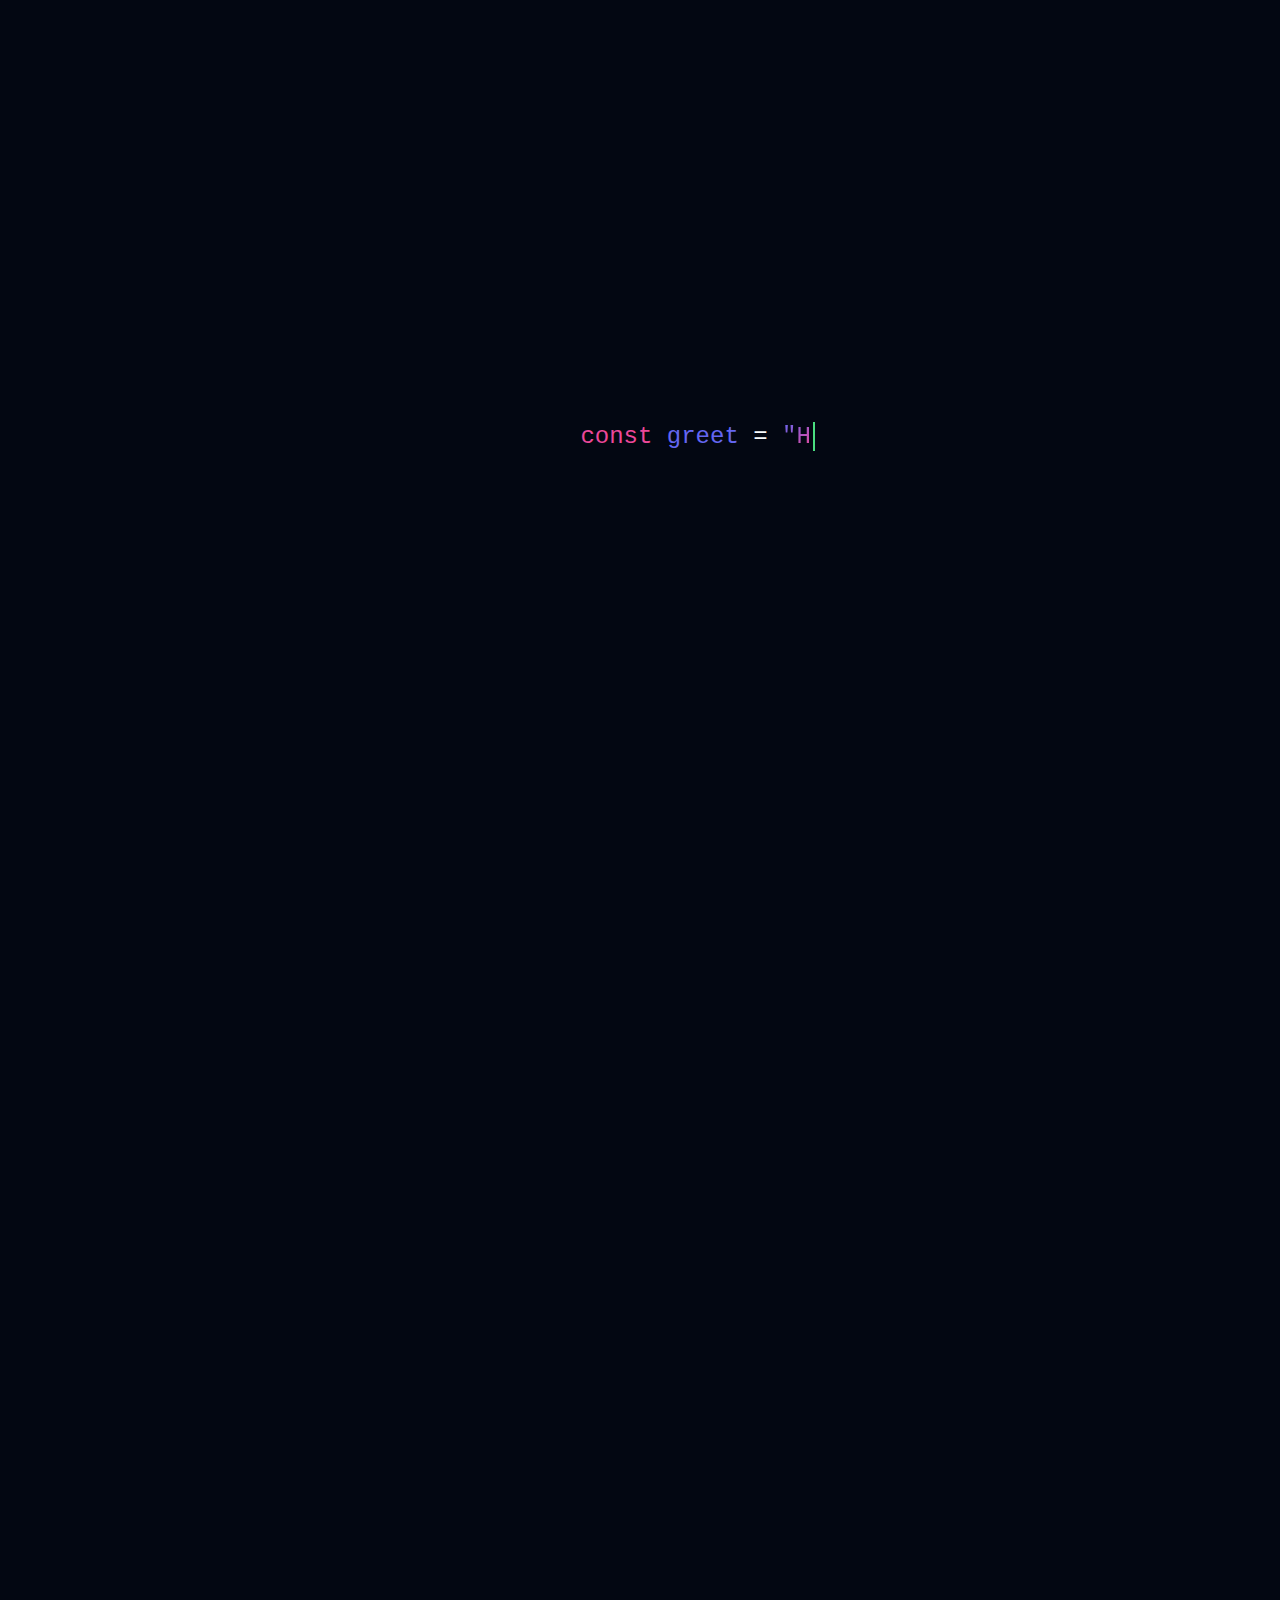
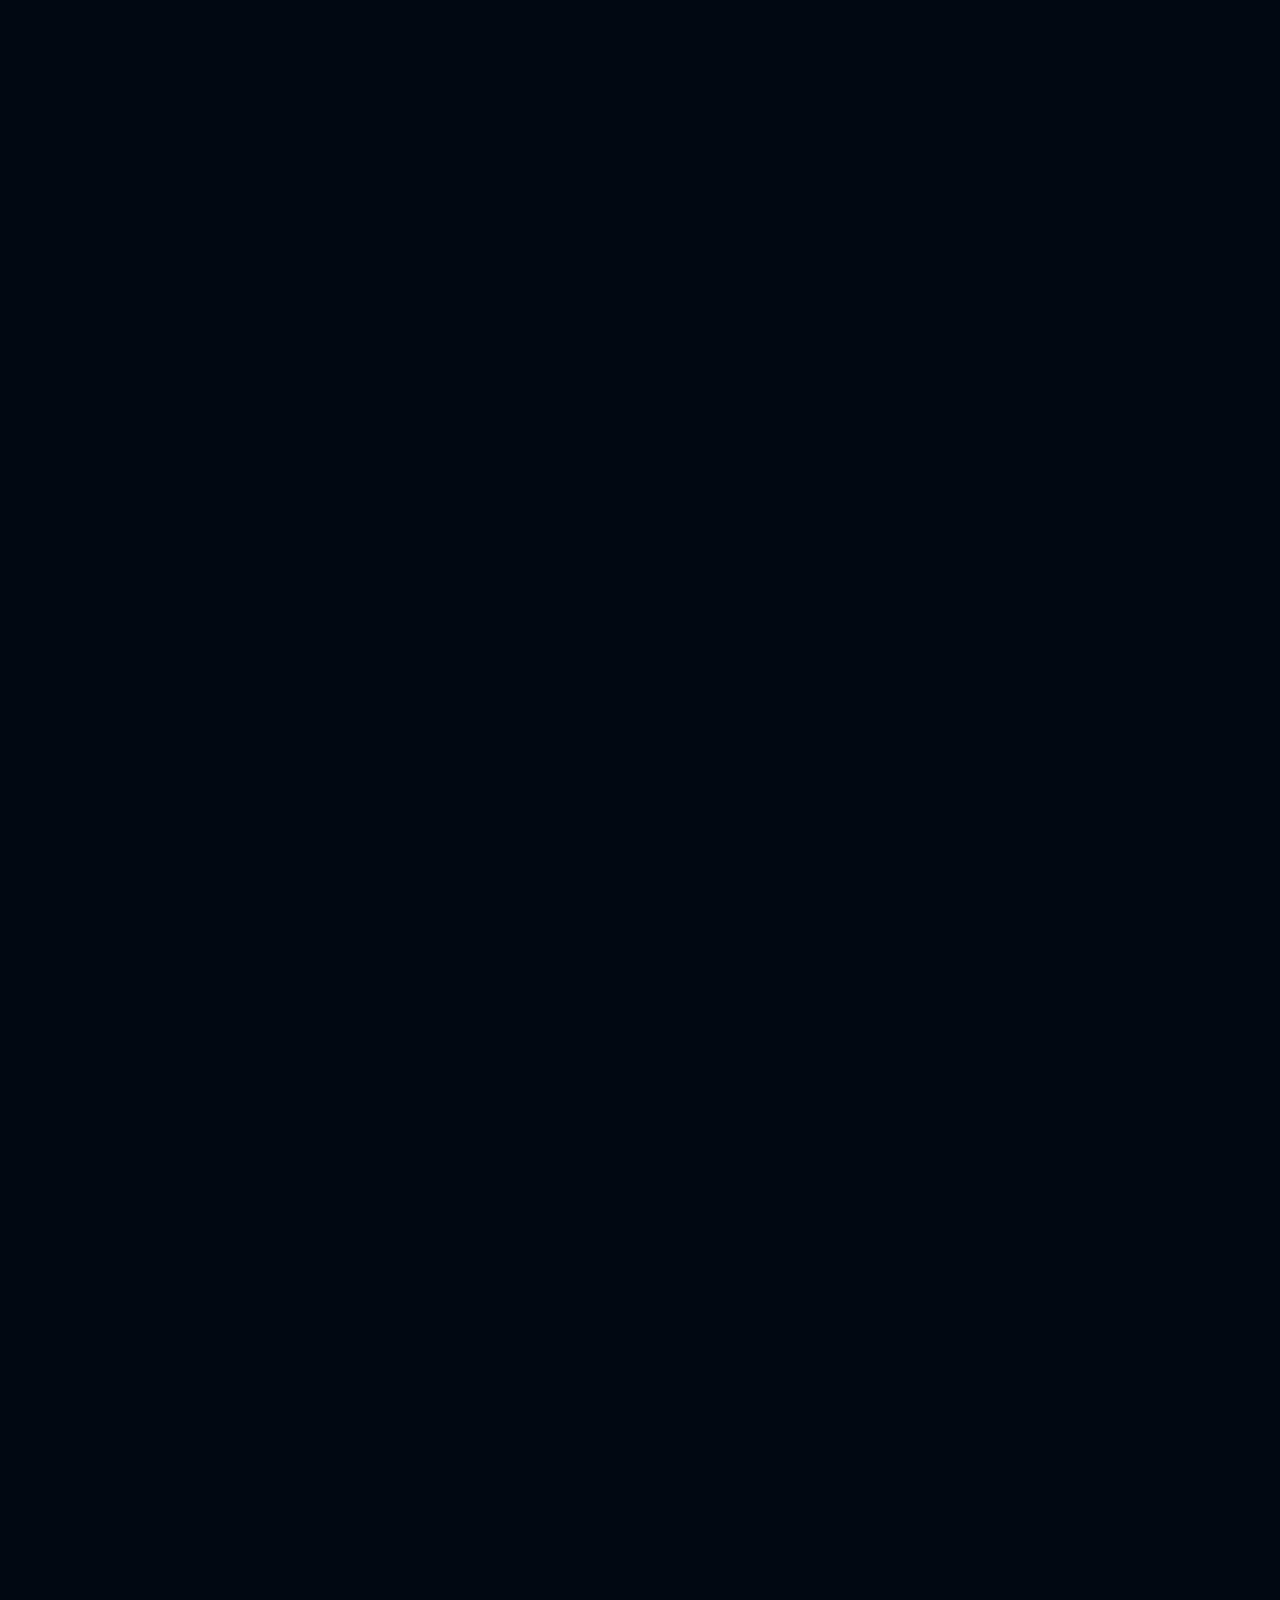
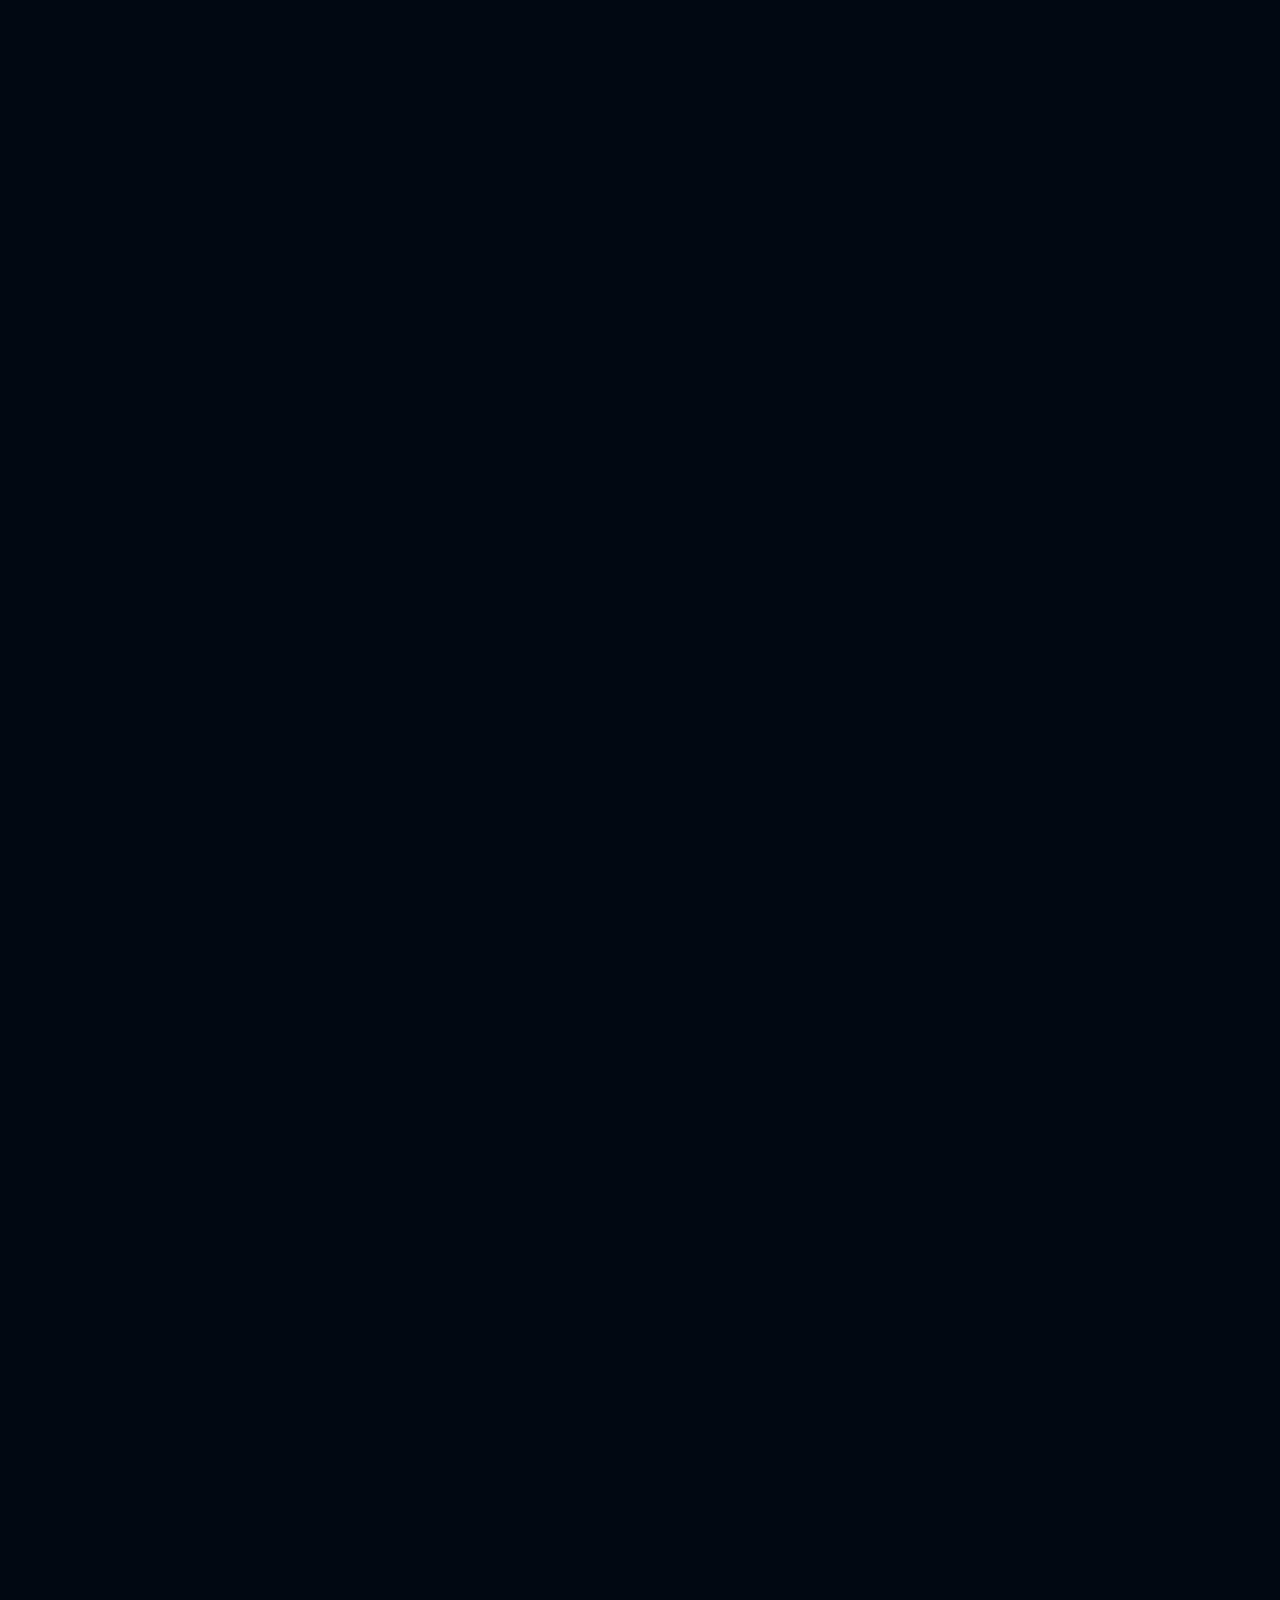
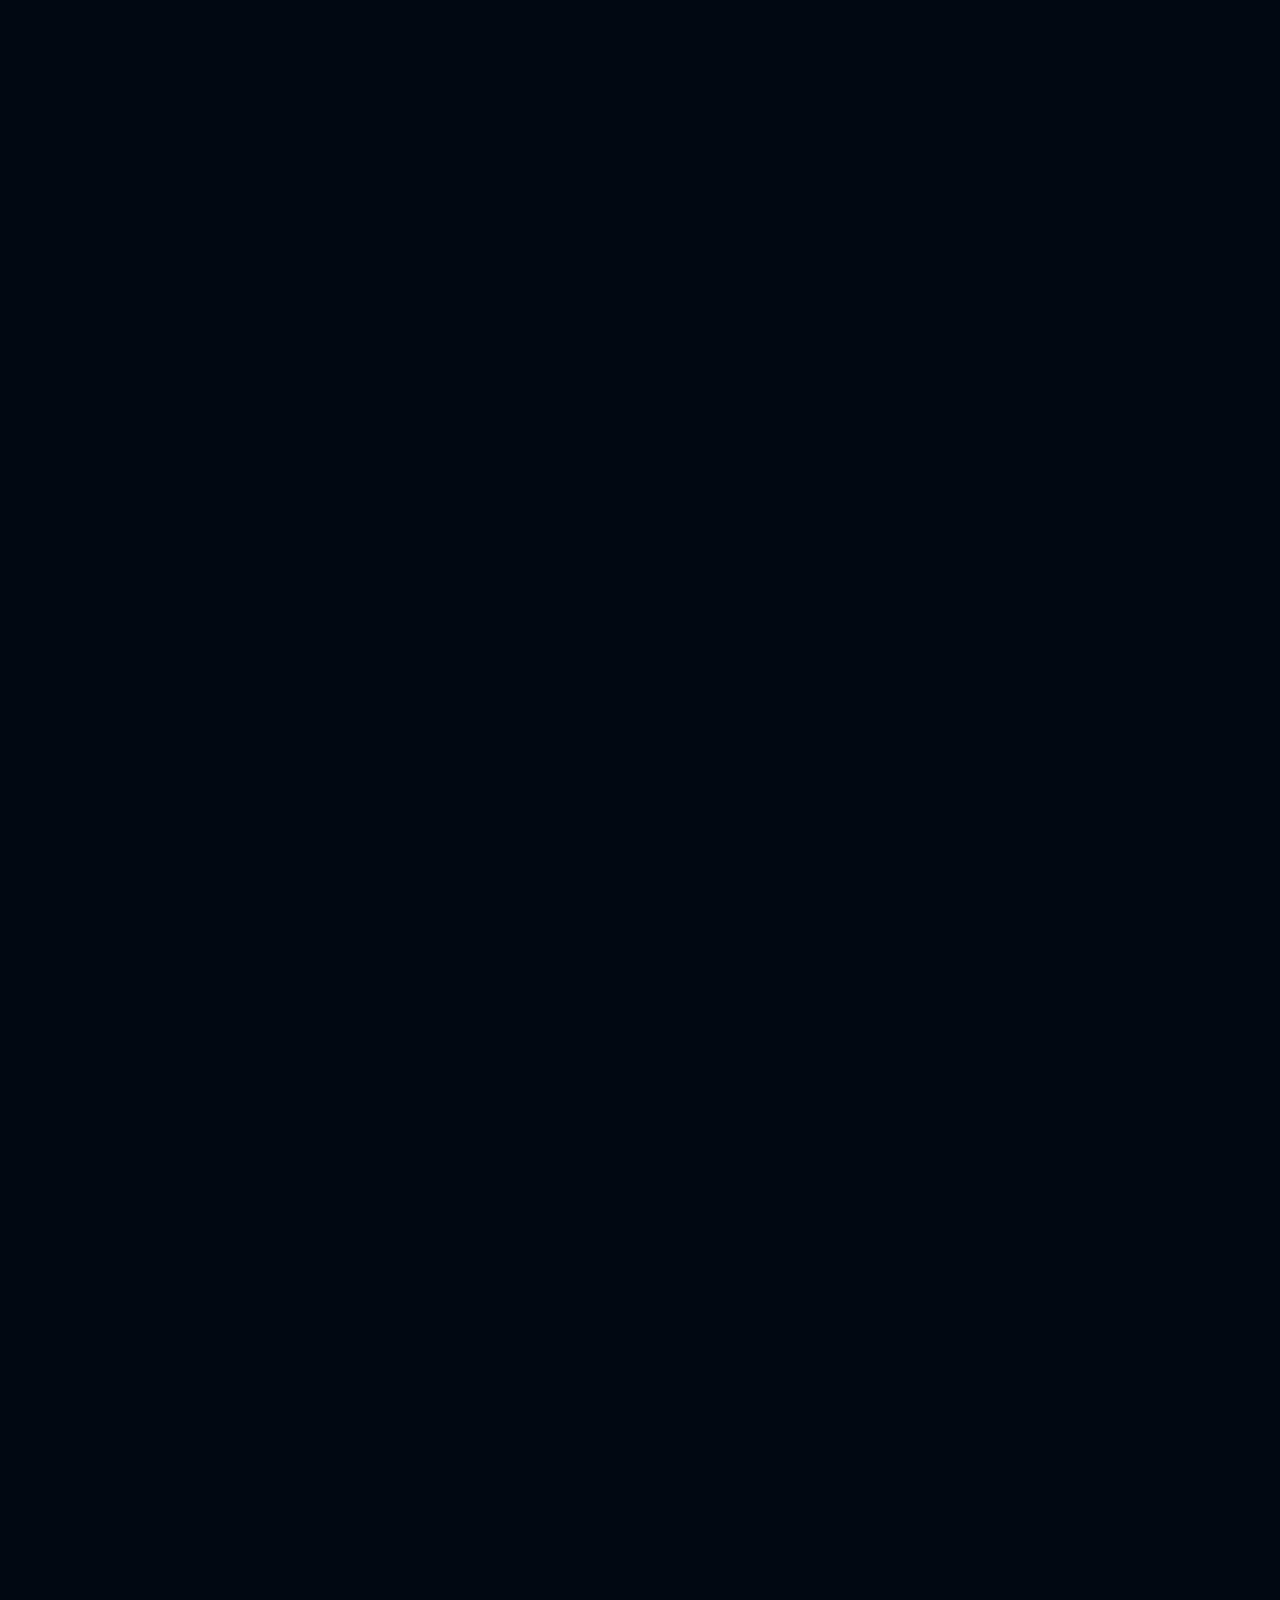
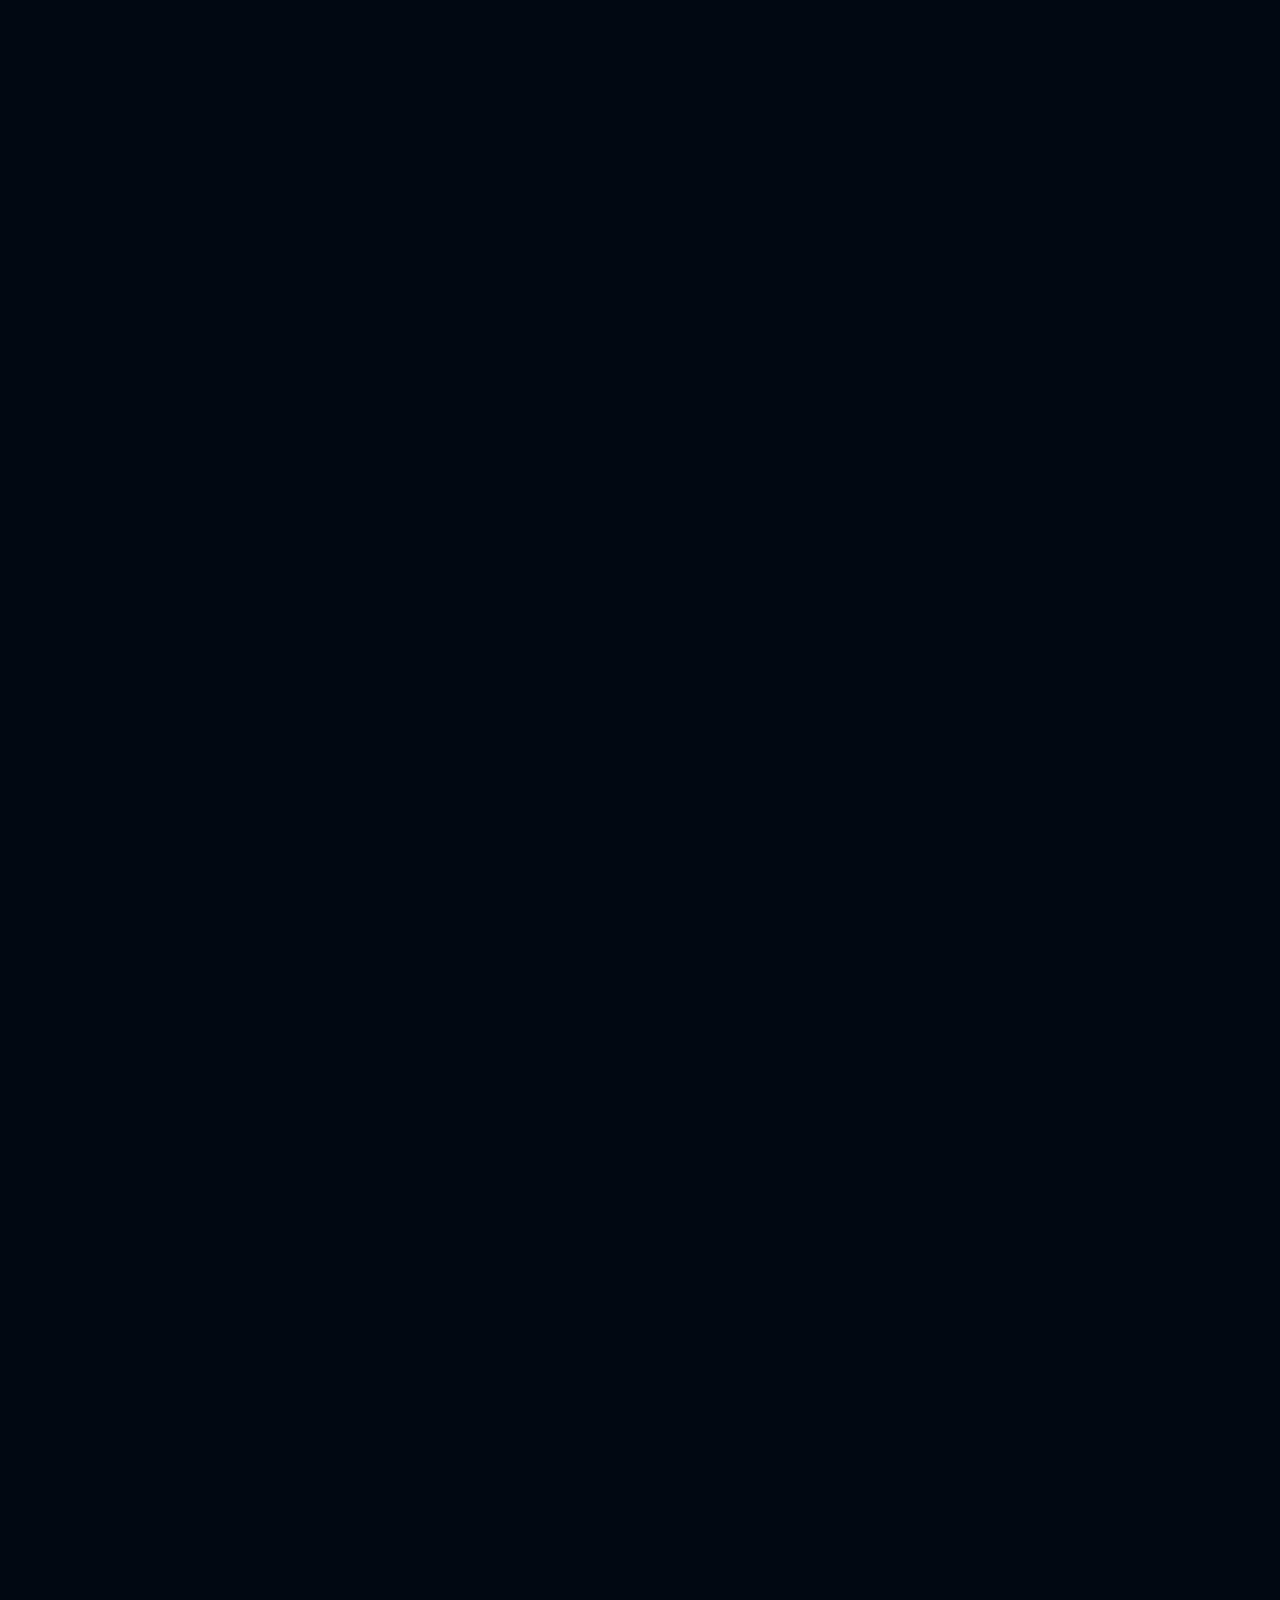
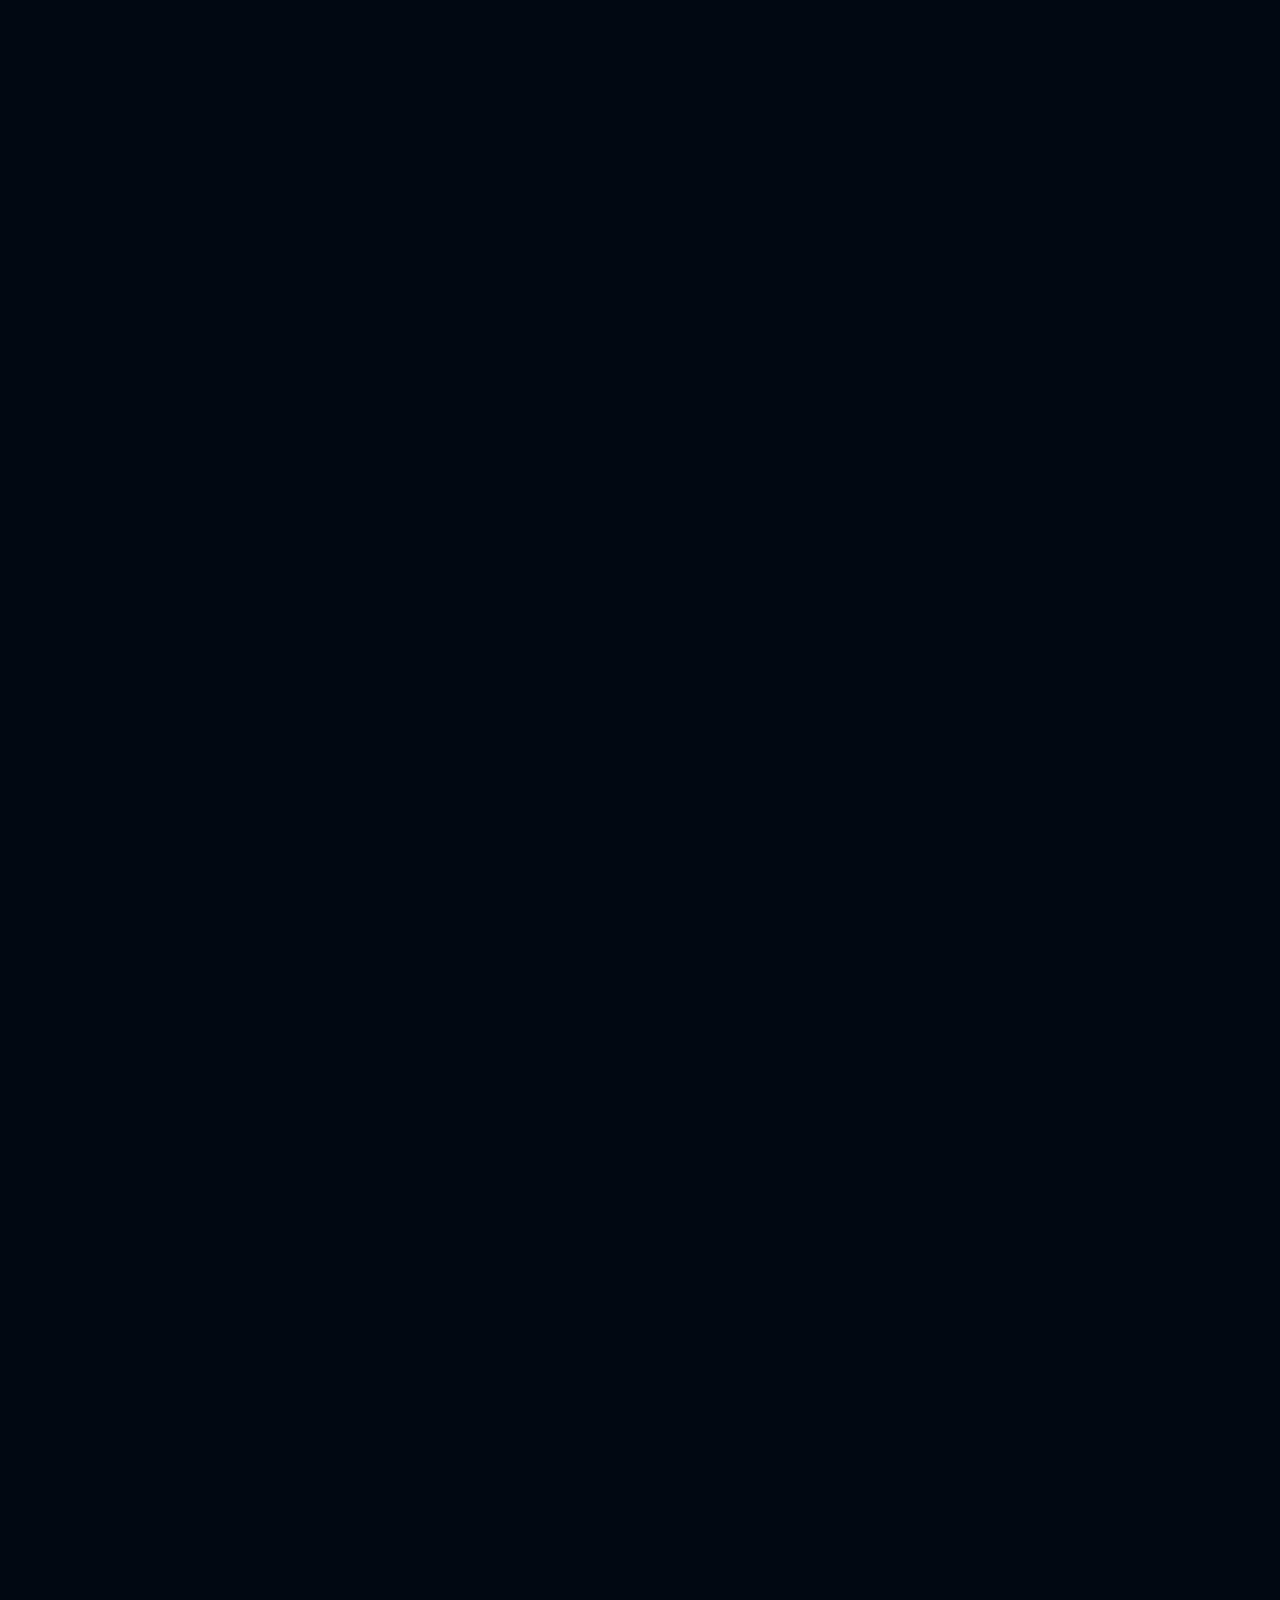
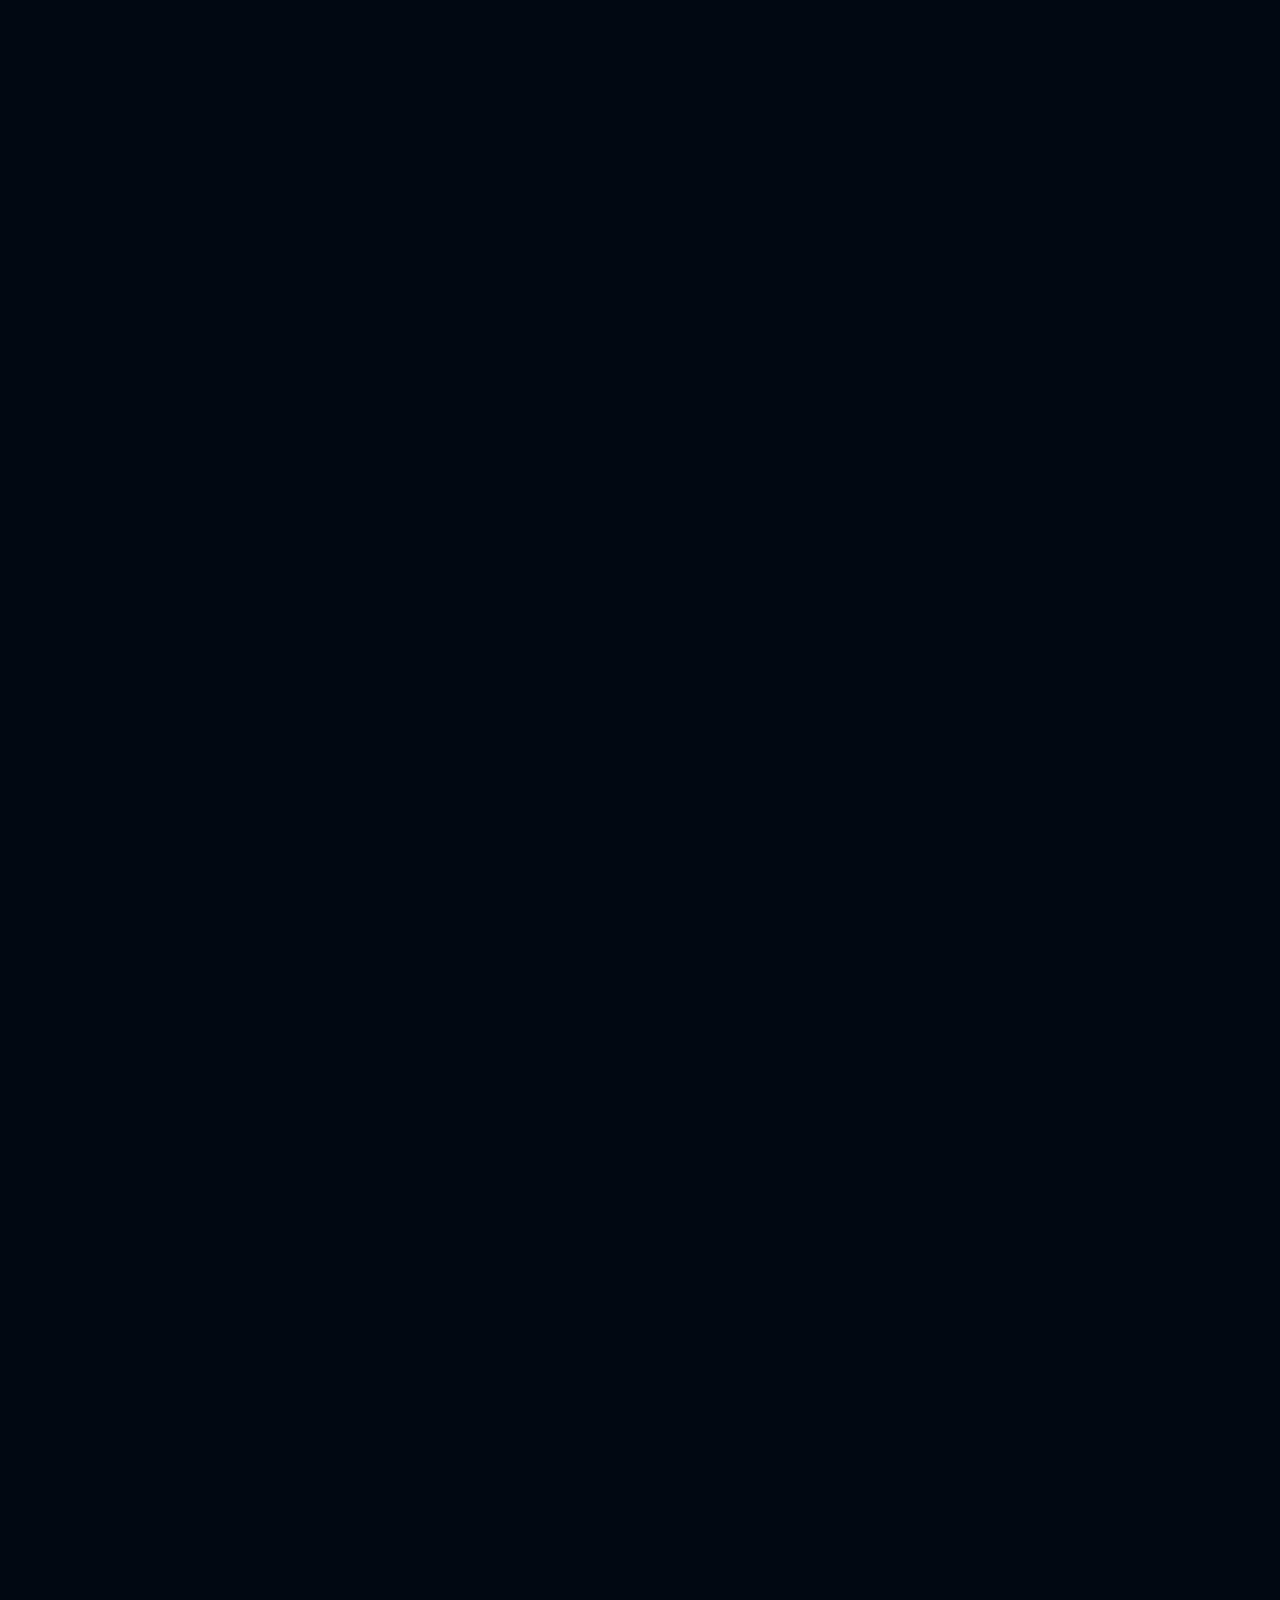
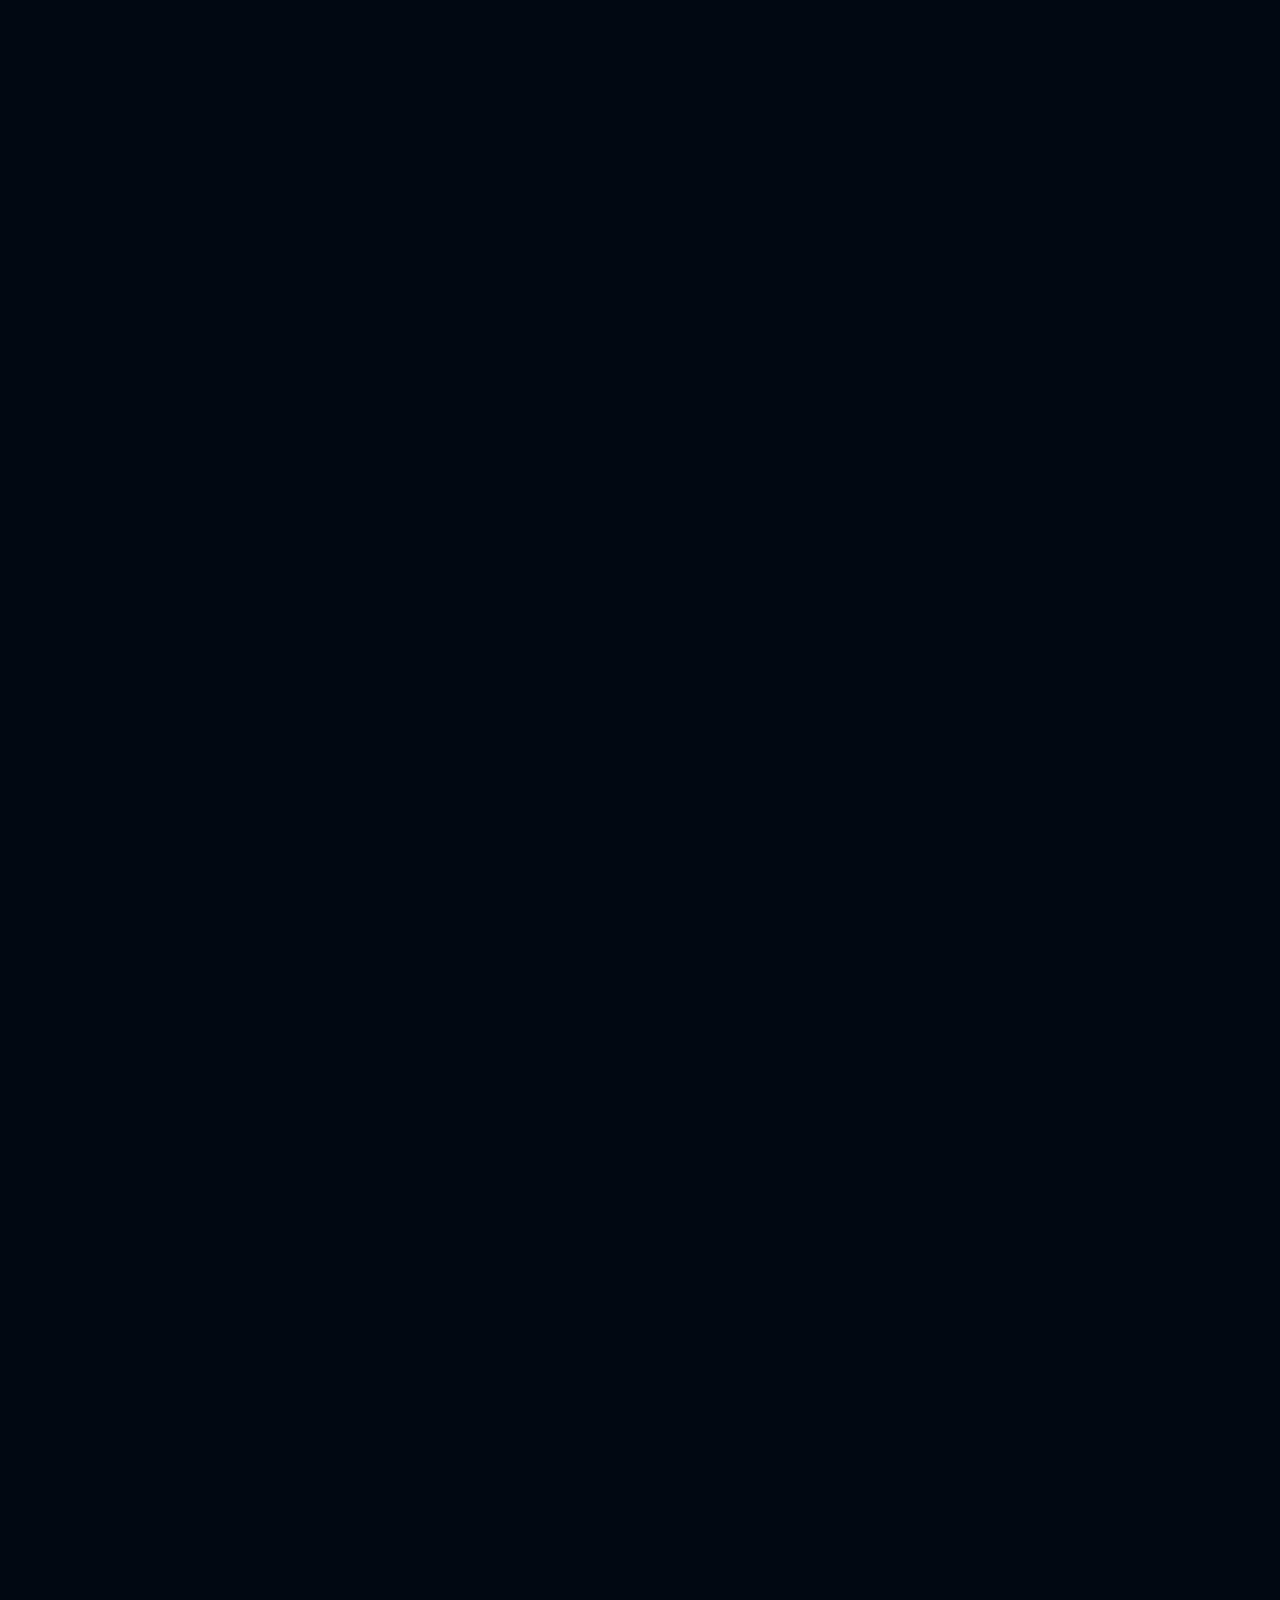
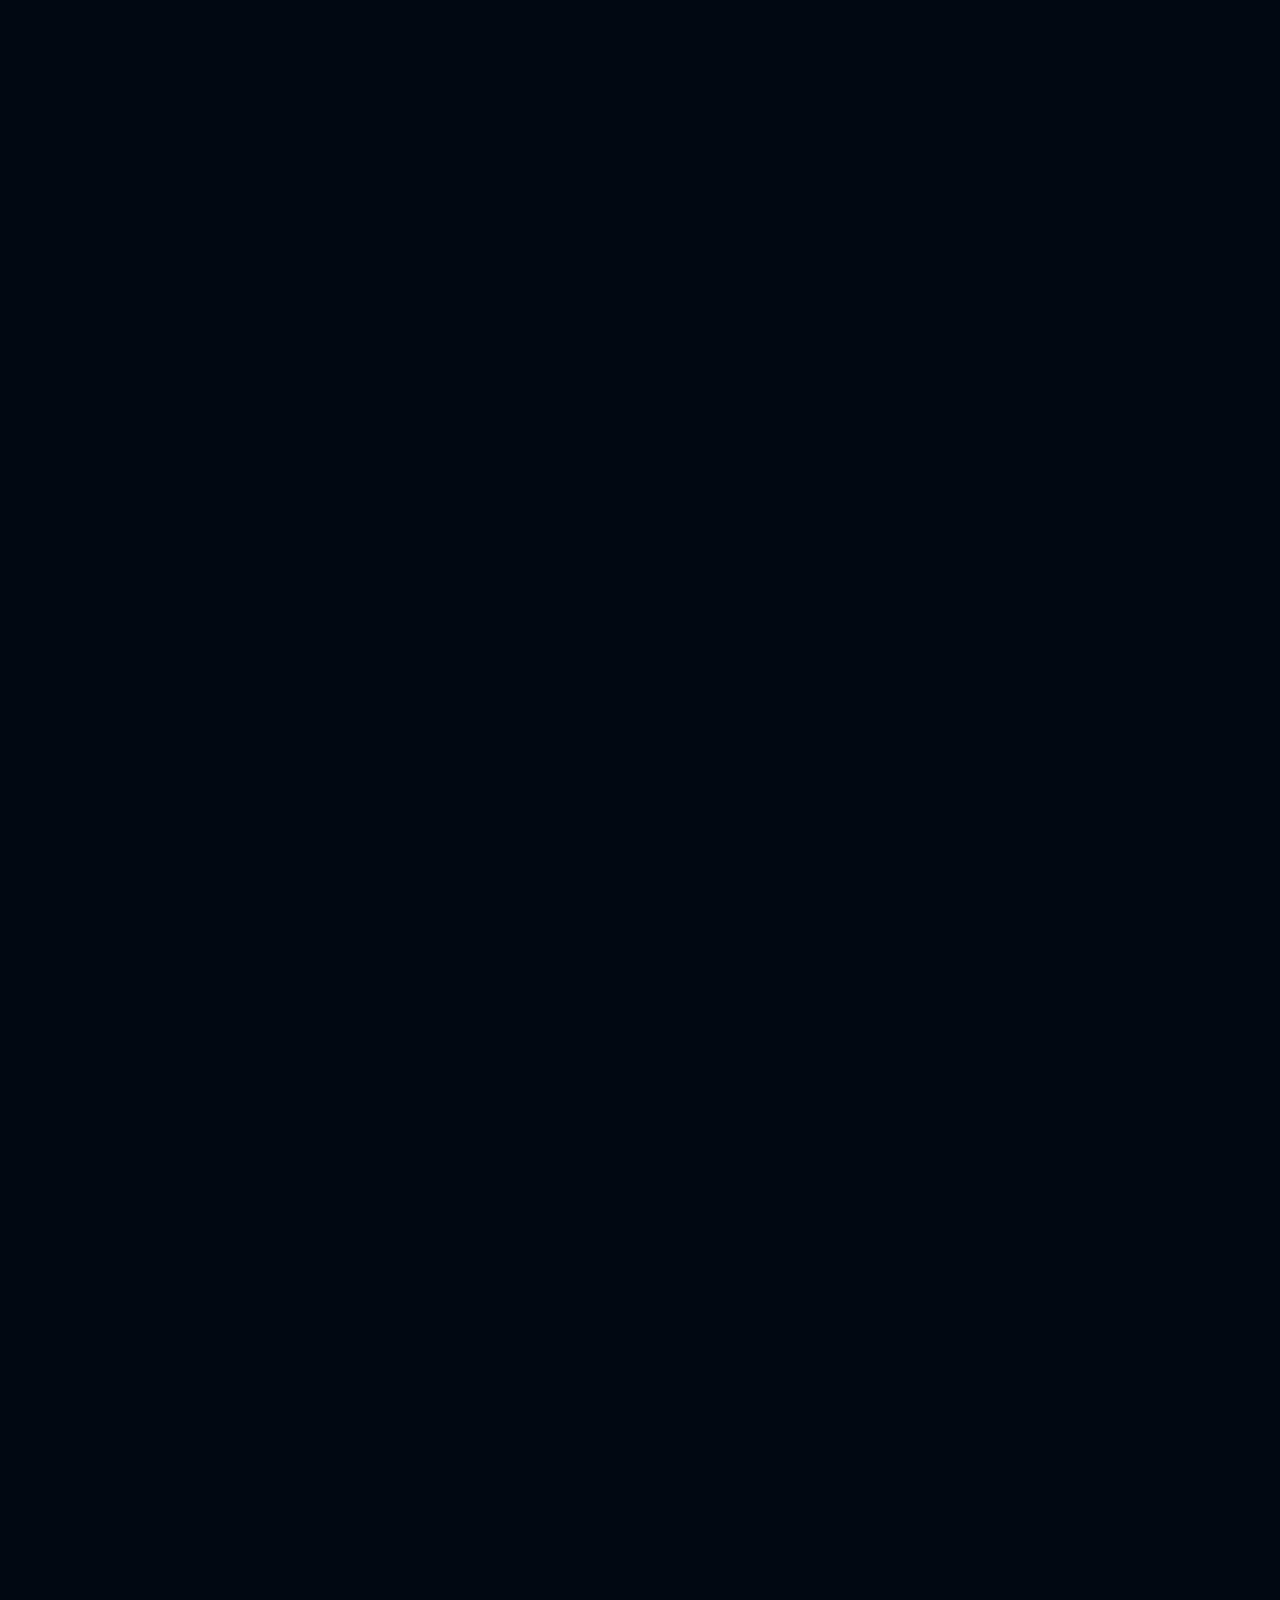
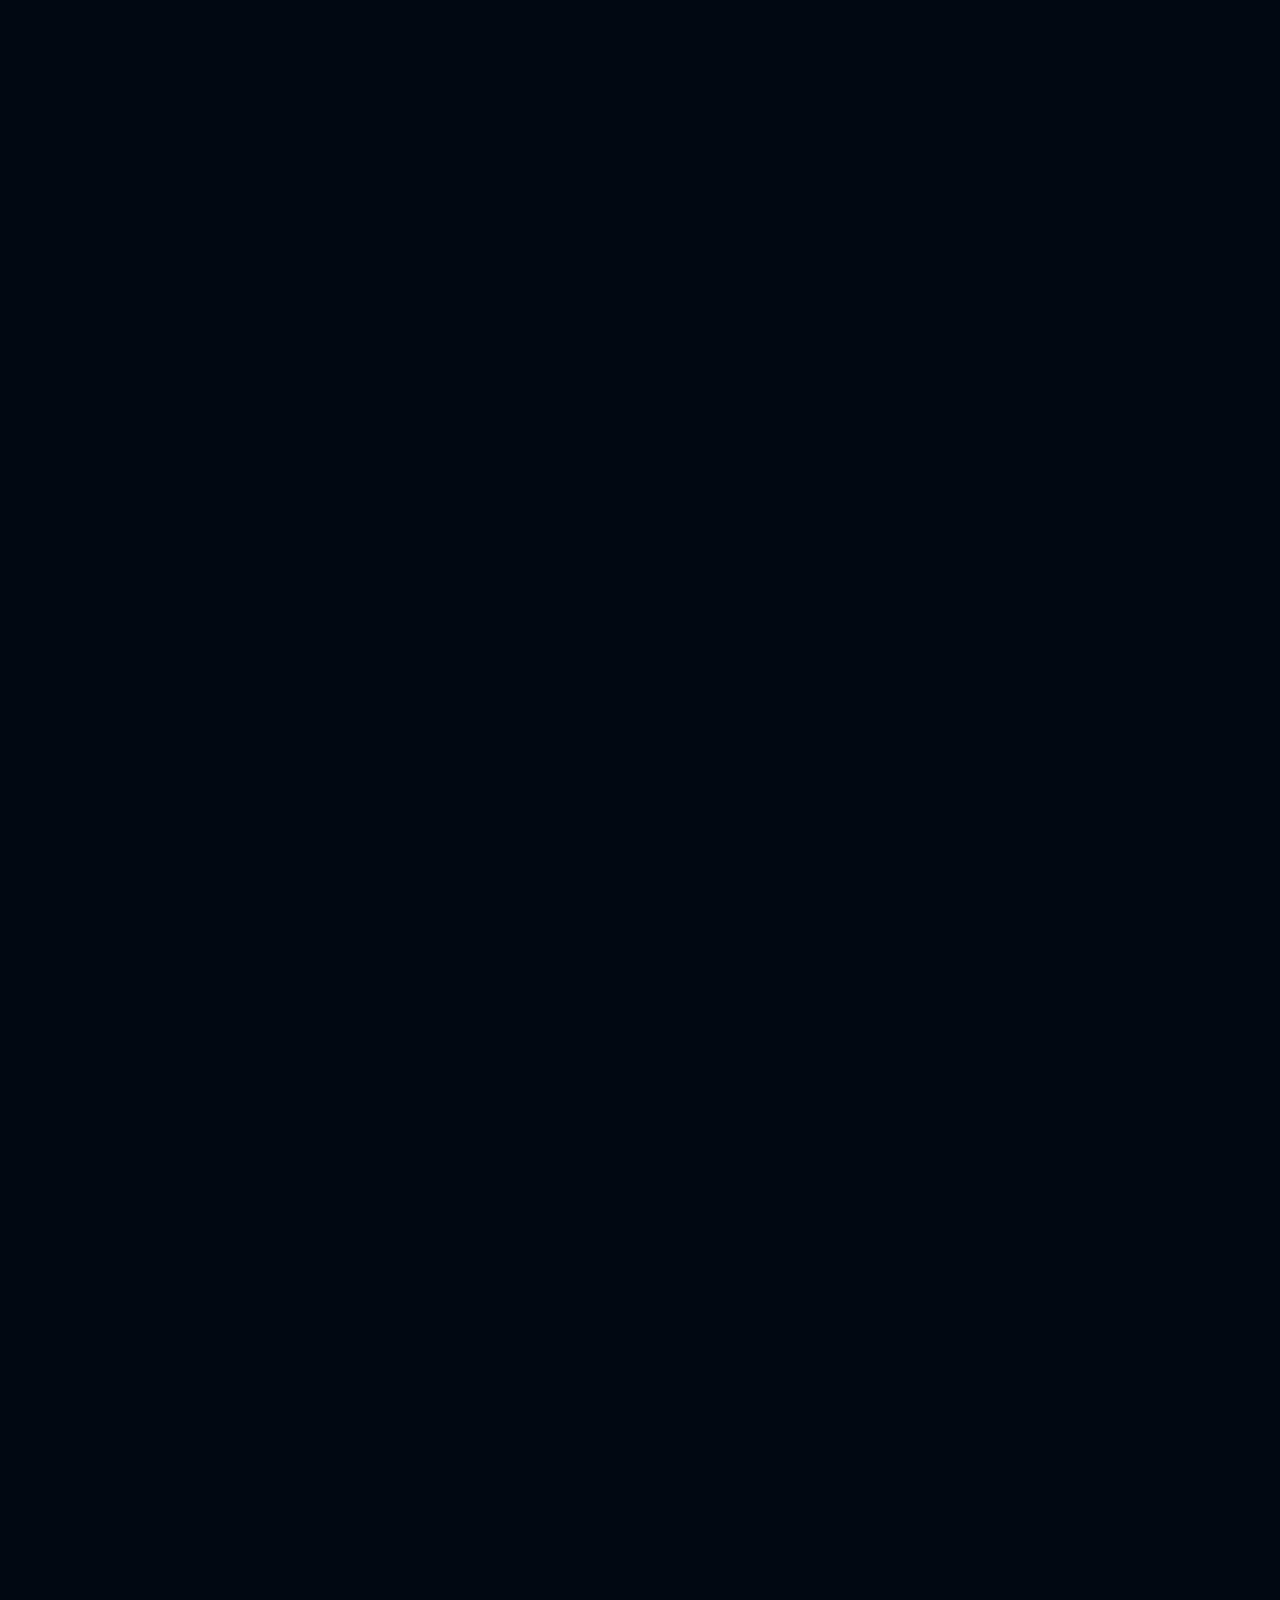
==== commit 7df37844: "Update index.html" ====
--- a/index.html
+++ b/index.html
@@ -1740,13 +1740,13 @@
             <a href="https://github.com/ompandey07" target="_blank" class="w-12 h-12 bg-white/[0.02] flex items-center justify-center group hover:-translate-y-1 transition-transform">
                 <i class="ri-github-line text-2xl text-gray-400/70 group-hover:text-[#333] transition-colors"></i>
             </a>
-            <a href="https://www.linkedin.com/in/om-pandey-647844305/" target="_blank" class="w-12 h-12 bg-white/[0.02] flex items-center justify-center group hover:-translate-y-1 transition-transform">
+            <a href="https://www.linkedin.com/in/iamompandey/" target="_blank" class="w-12 h-12 bg-white/[0.02] flex items-center justify-center group hover:-translate-y-1 transition-transform">
                 <i class="ri-linkedin-line text-2xl text-gray-400/70 group-hover:text-[#0077b5] transition-colors"></i>
             </a>
-            <a href="https://x.com/OPandey36030" target="_blank" class="w-12 h-12 bg-white/[0.02] flex items-center justify-center group hover:-translate-y-1 transition-transform">
+            <a href="https://x.com/iam_ompandey" target="_blank" class="w-12 h-12 bg-white/[0.02] flex items-center justify-center group hover:-translate-y-1 transition-transform">
                 <i class="ri-twitter-line text-2xl text-gray-400/70 group-hover:text-[#1da1f2] transition-colors"></i>
             </a>
-            <a href="https://www.instagram.com/omespark/" target="_blank" class="w-12 h-12 bg-white/[0.02] flex items-center justify-center group hover:-translate-y-1 transition-transform">
+            <a href="https://www.instagram.com/_iam.ompandey/" target="_blank" class="w-12 h-12 bg-white/[0.02] flex items-center justify-center group hover:-translate-y-1 transition-transform">
                 <i class="ri-instagram-line text-2xl text-gray-400/70 group-hover:text-[#e4405f] transition-colors"></i>
             </a>
         </div>
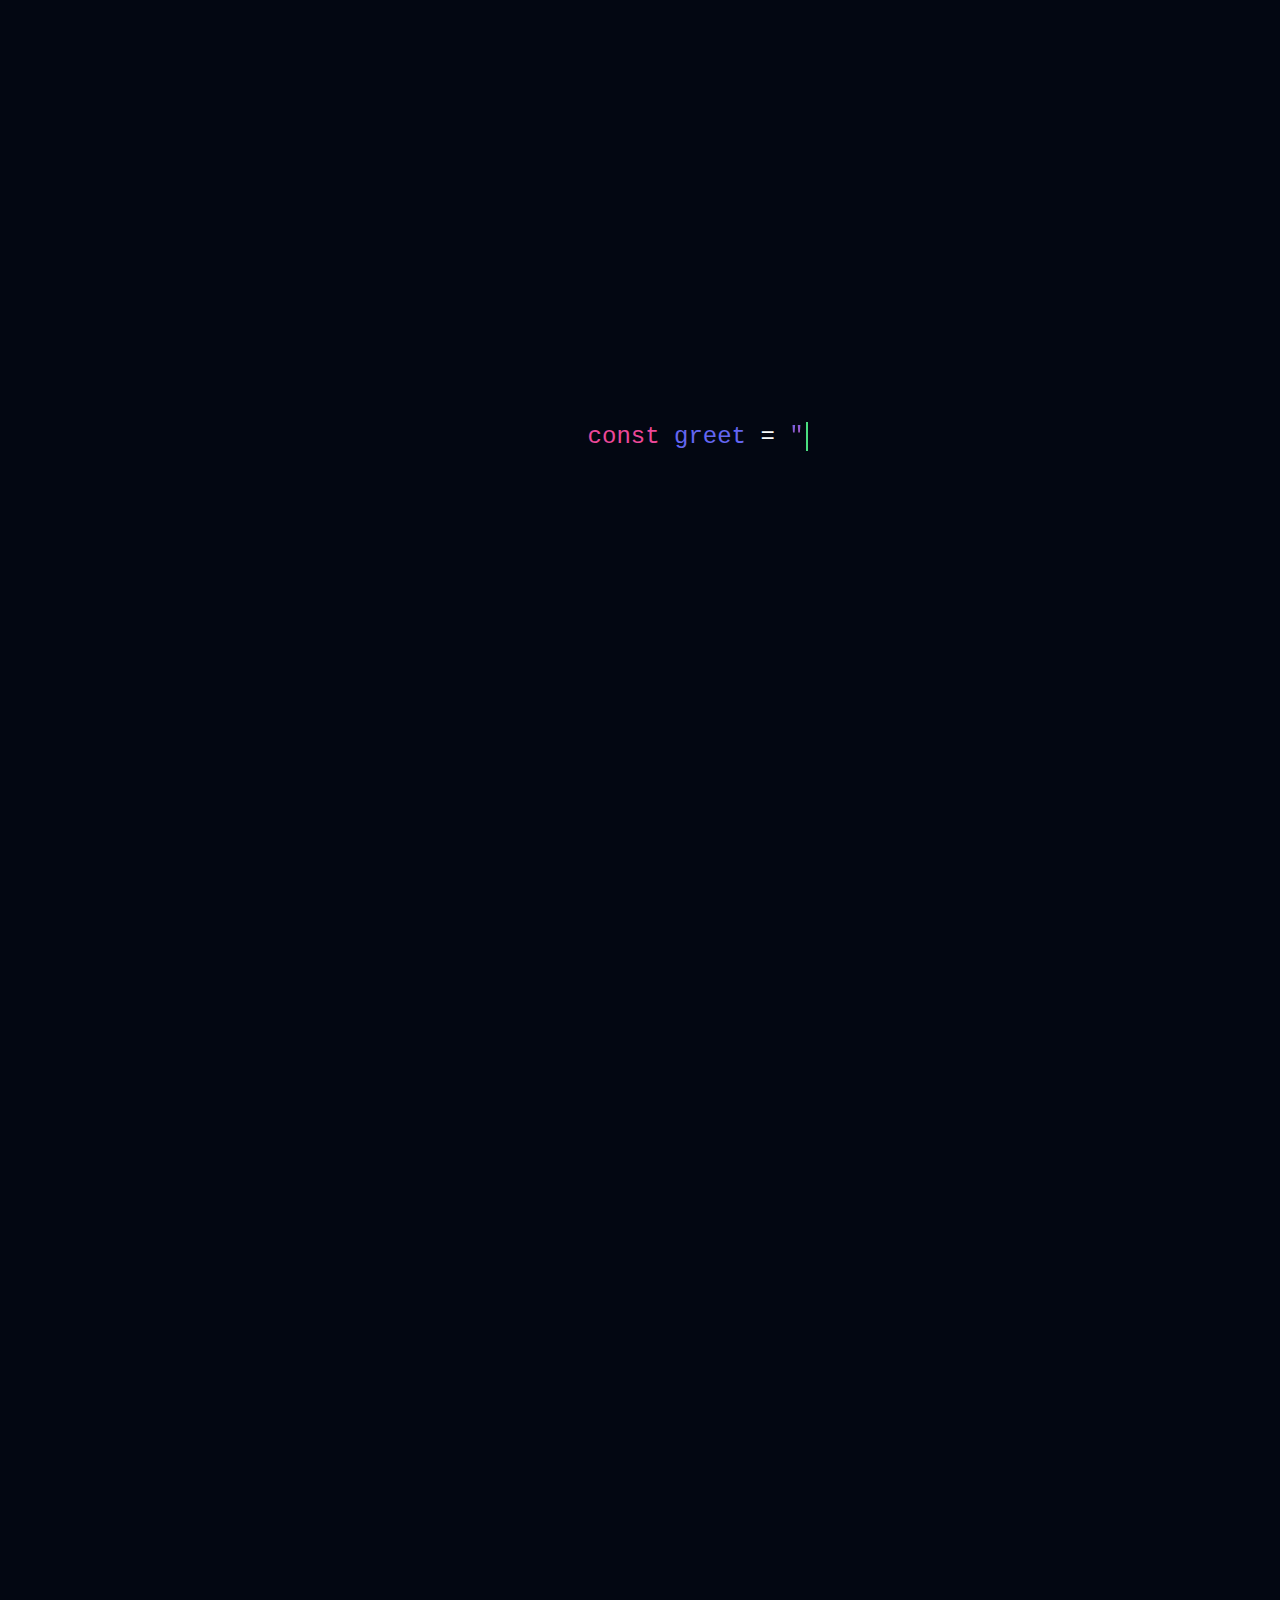
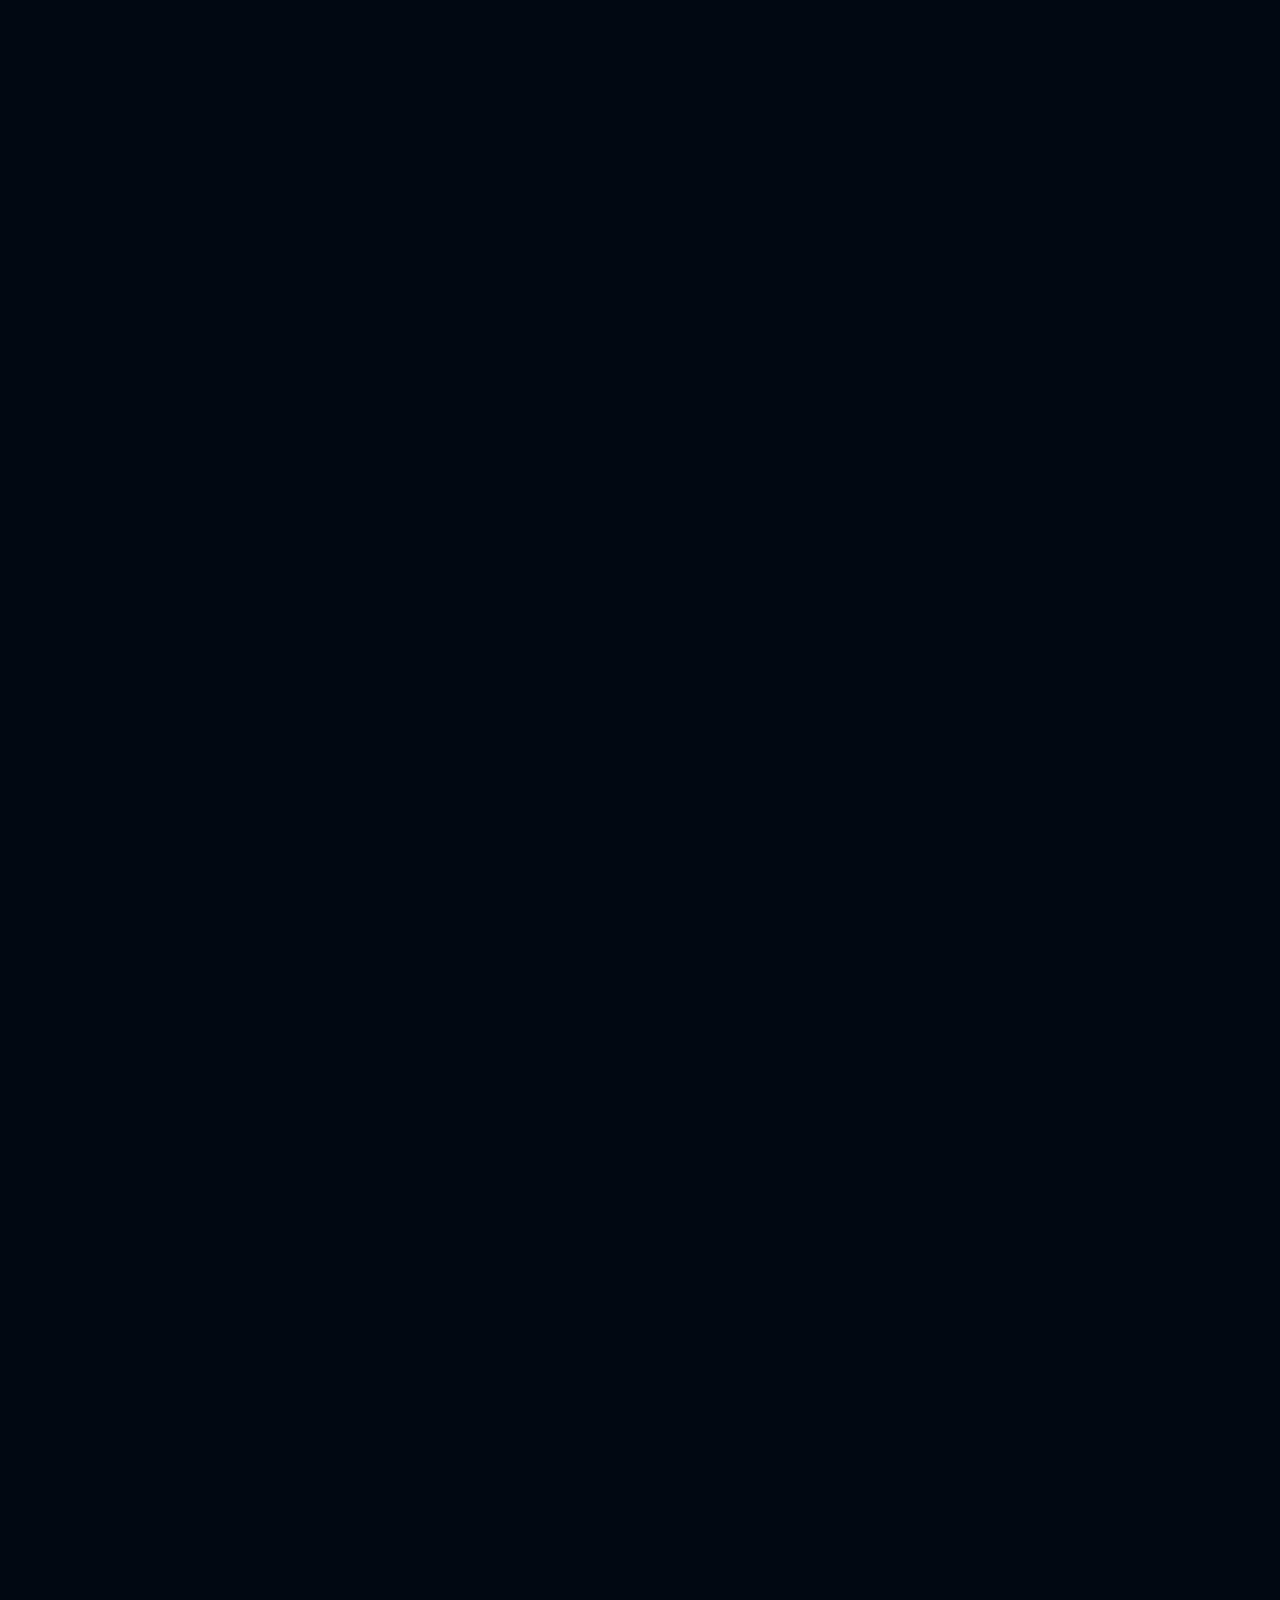
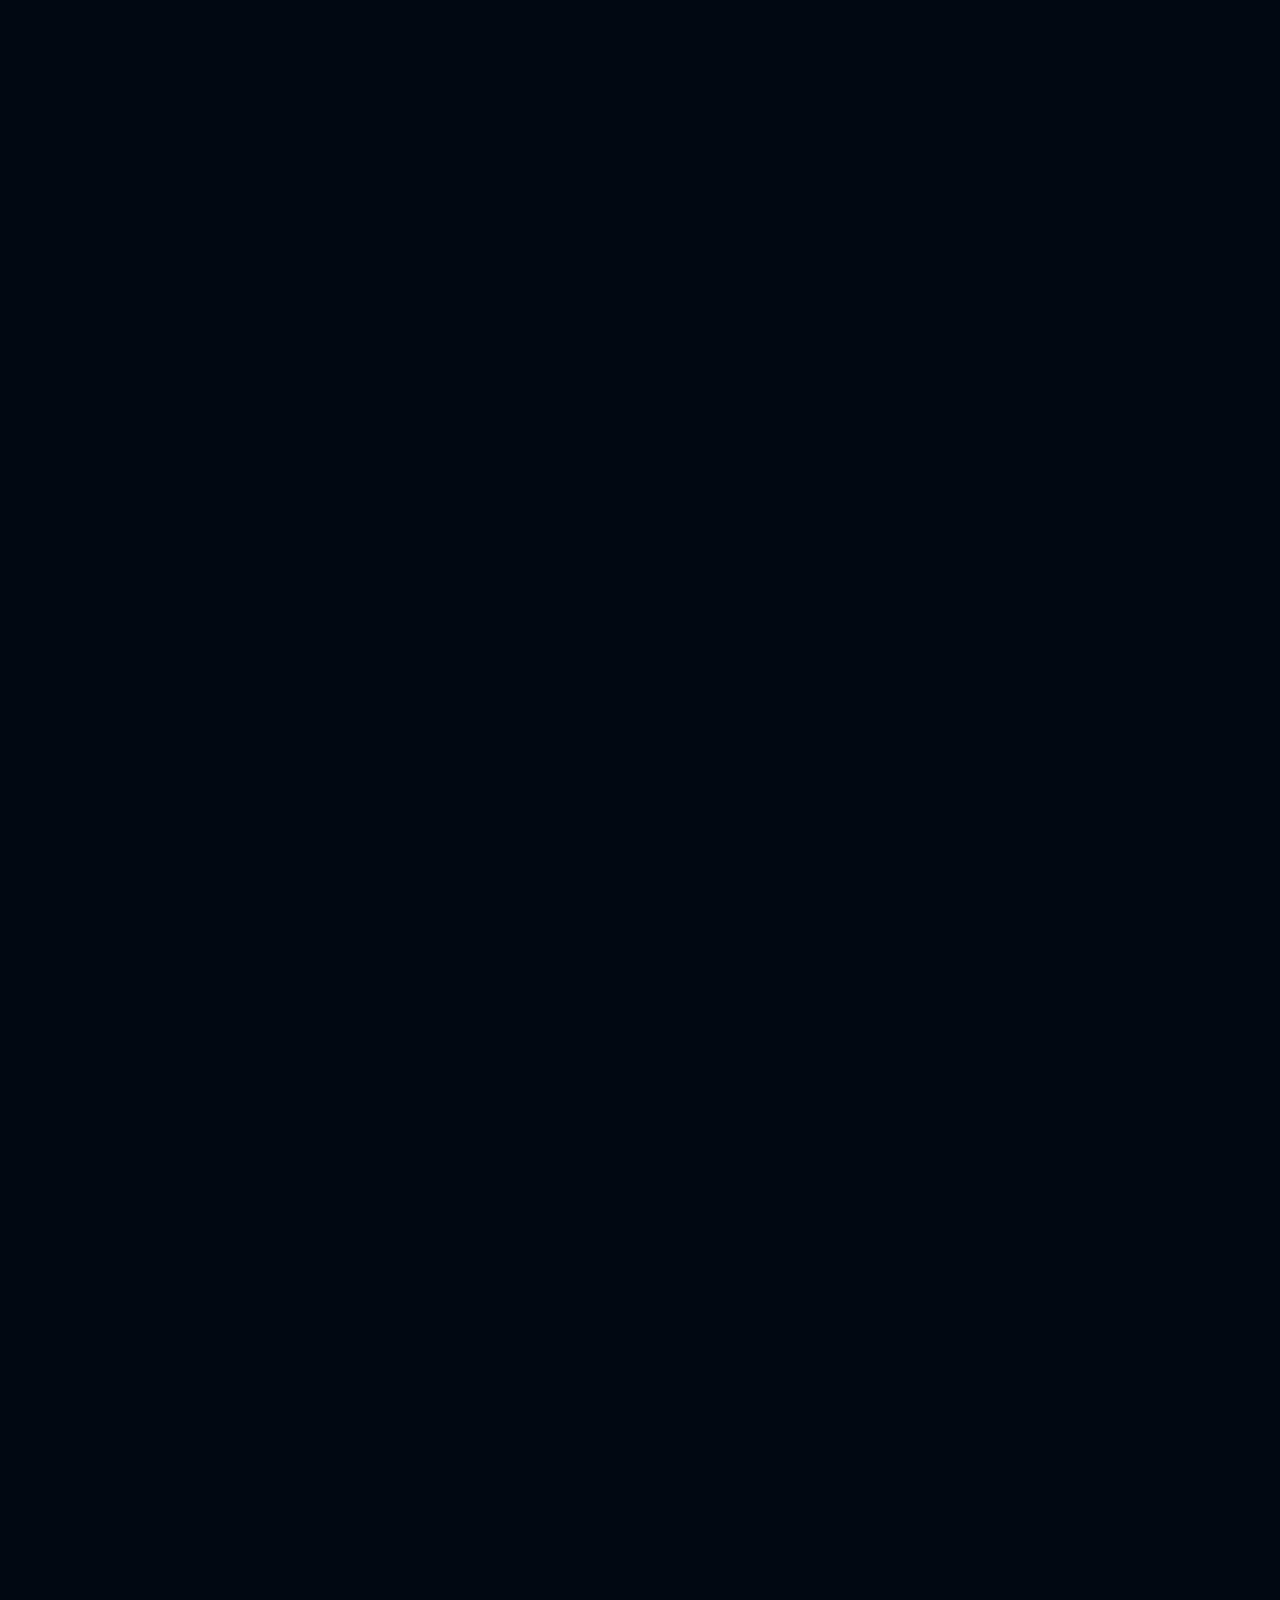
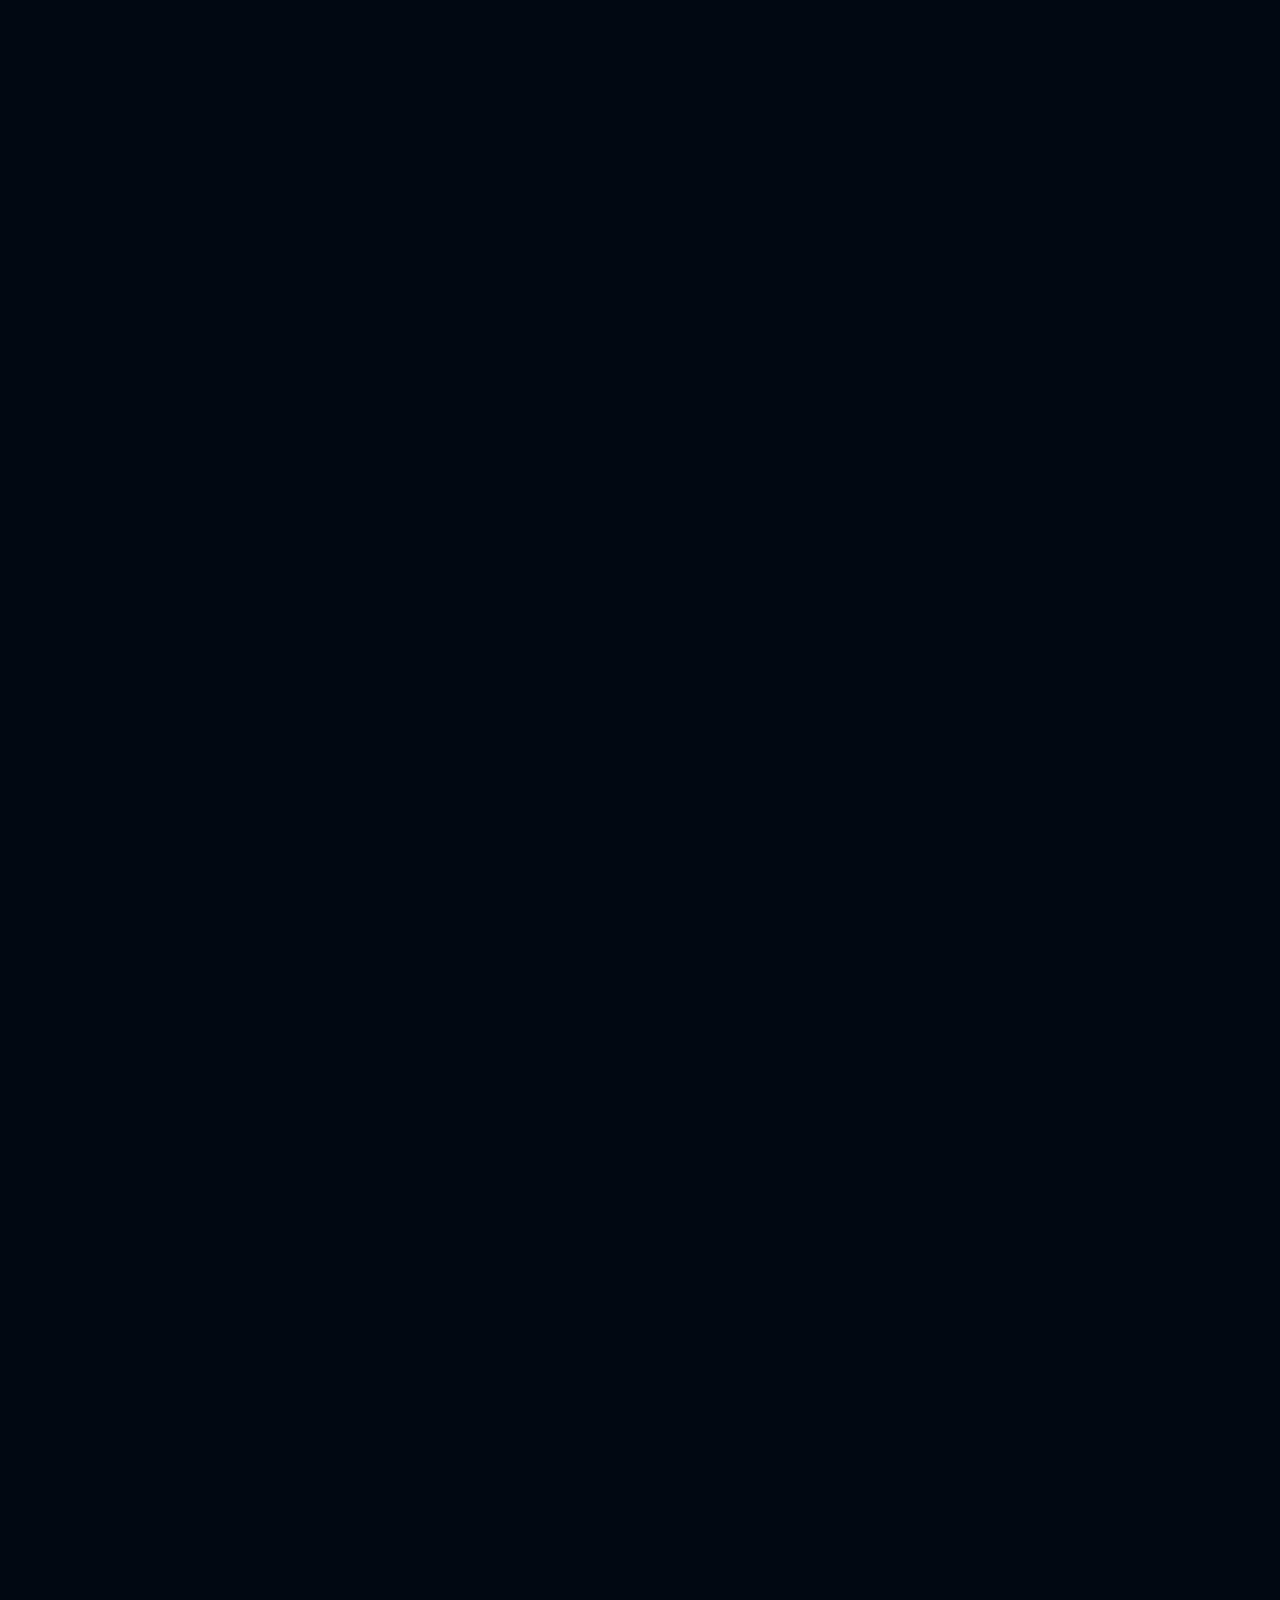
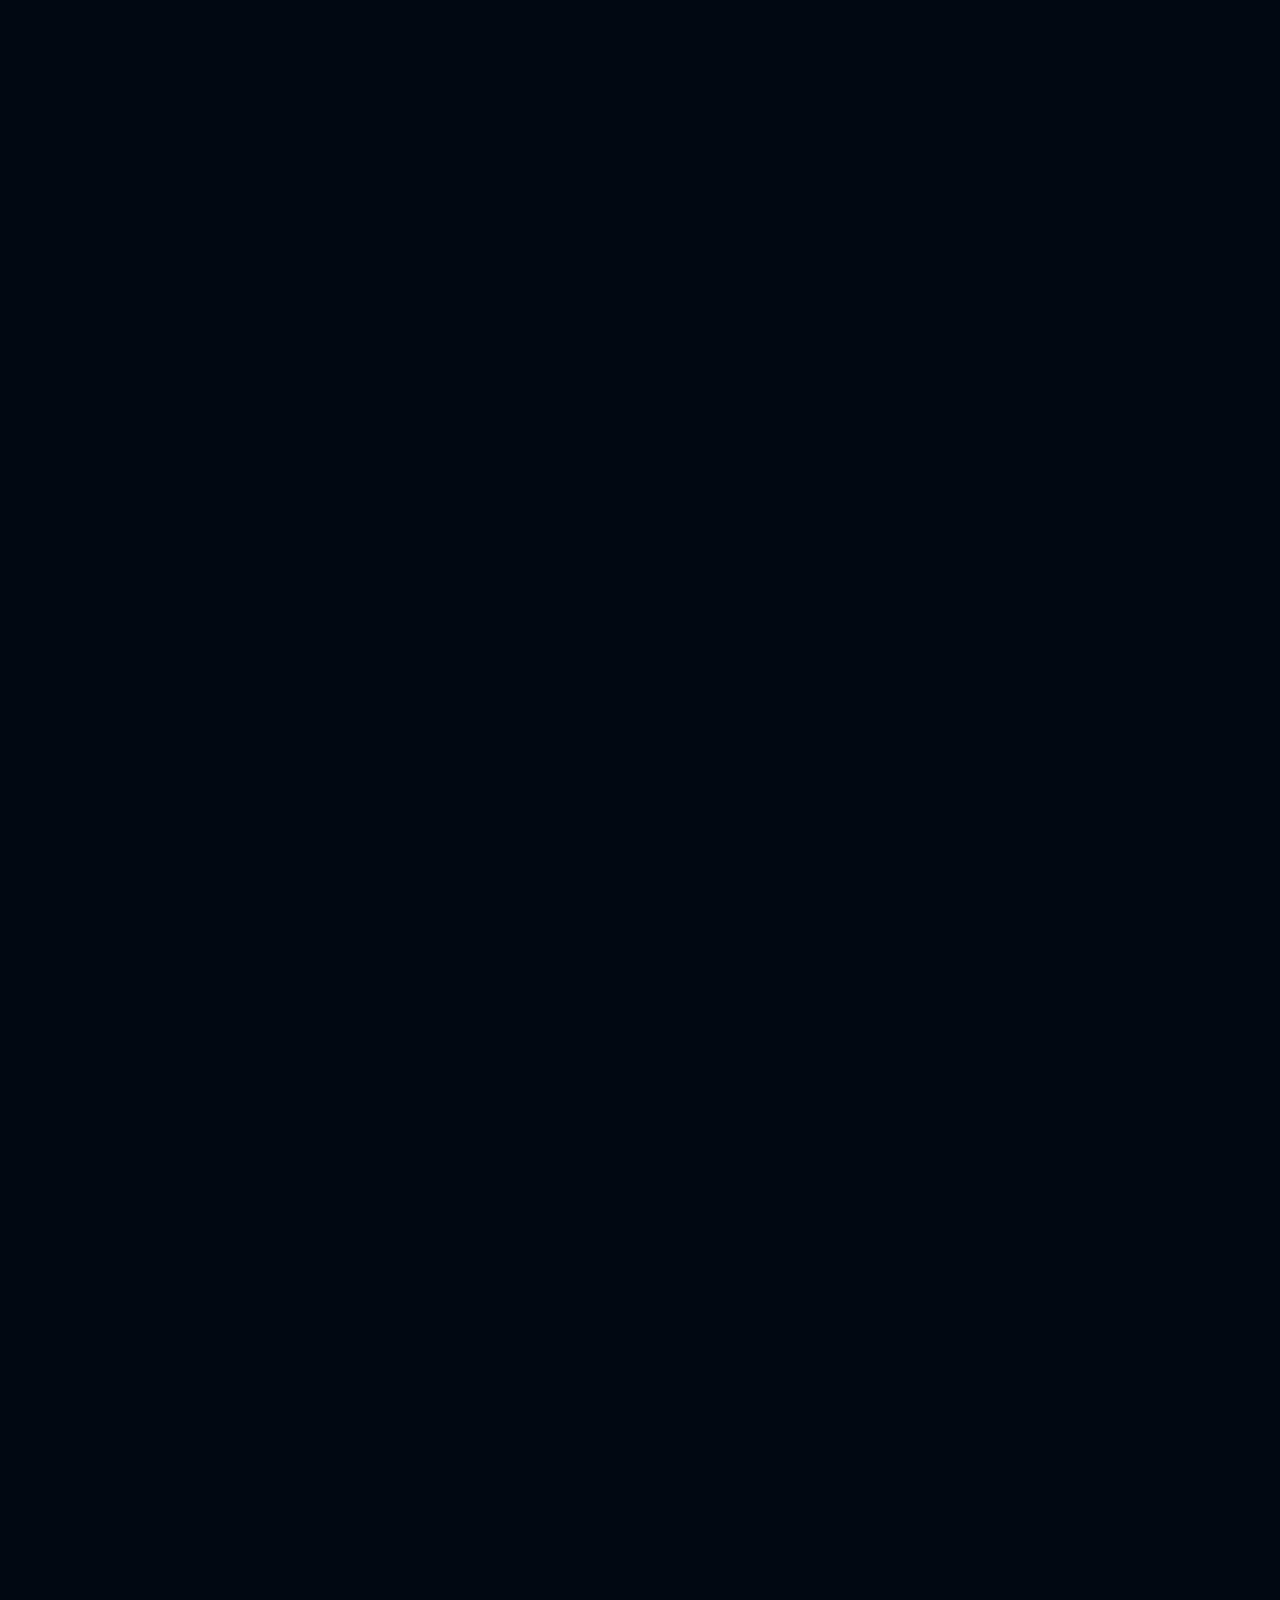
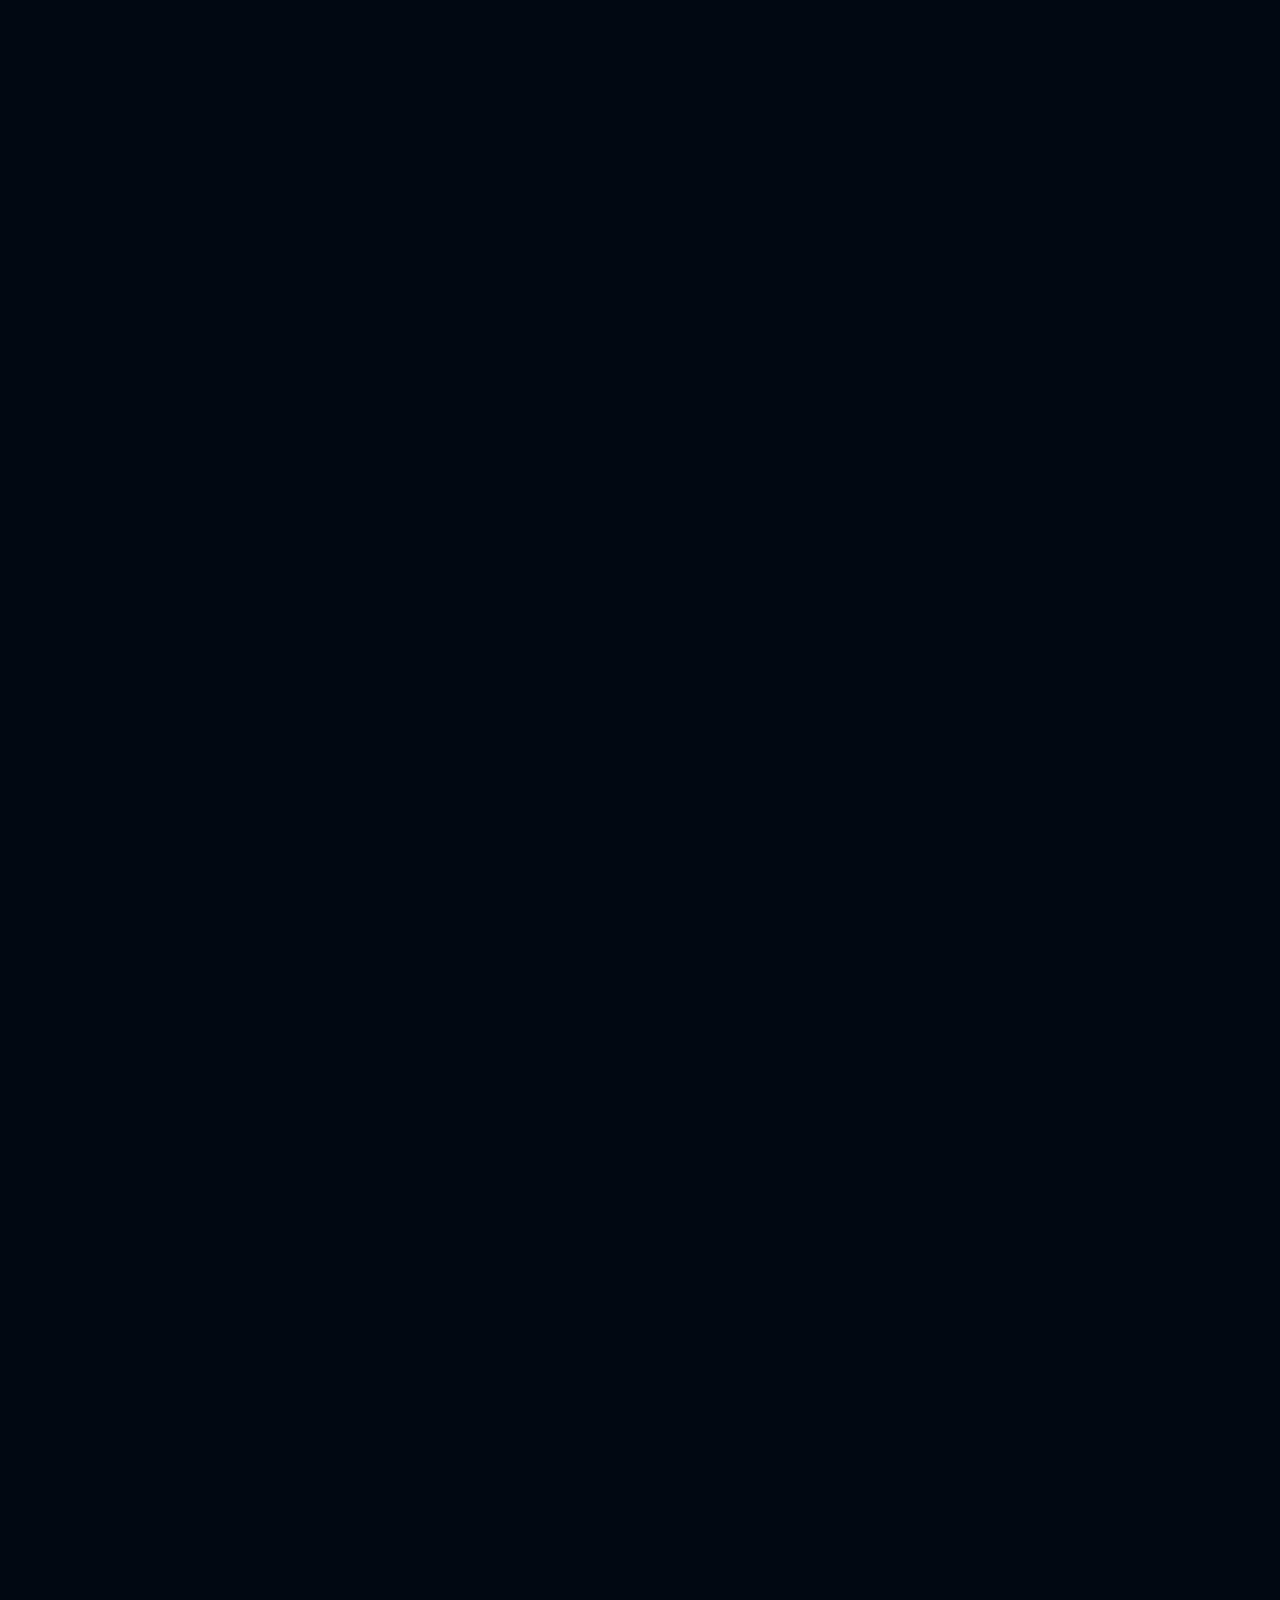
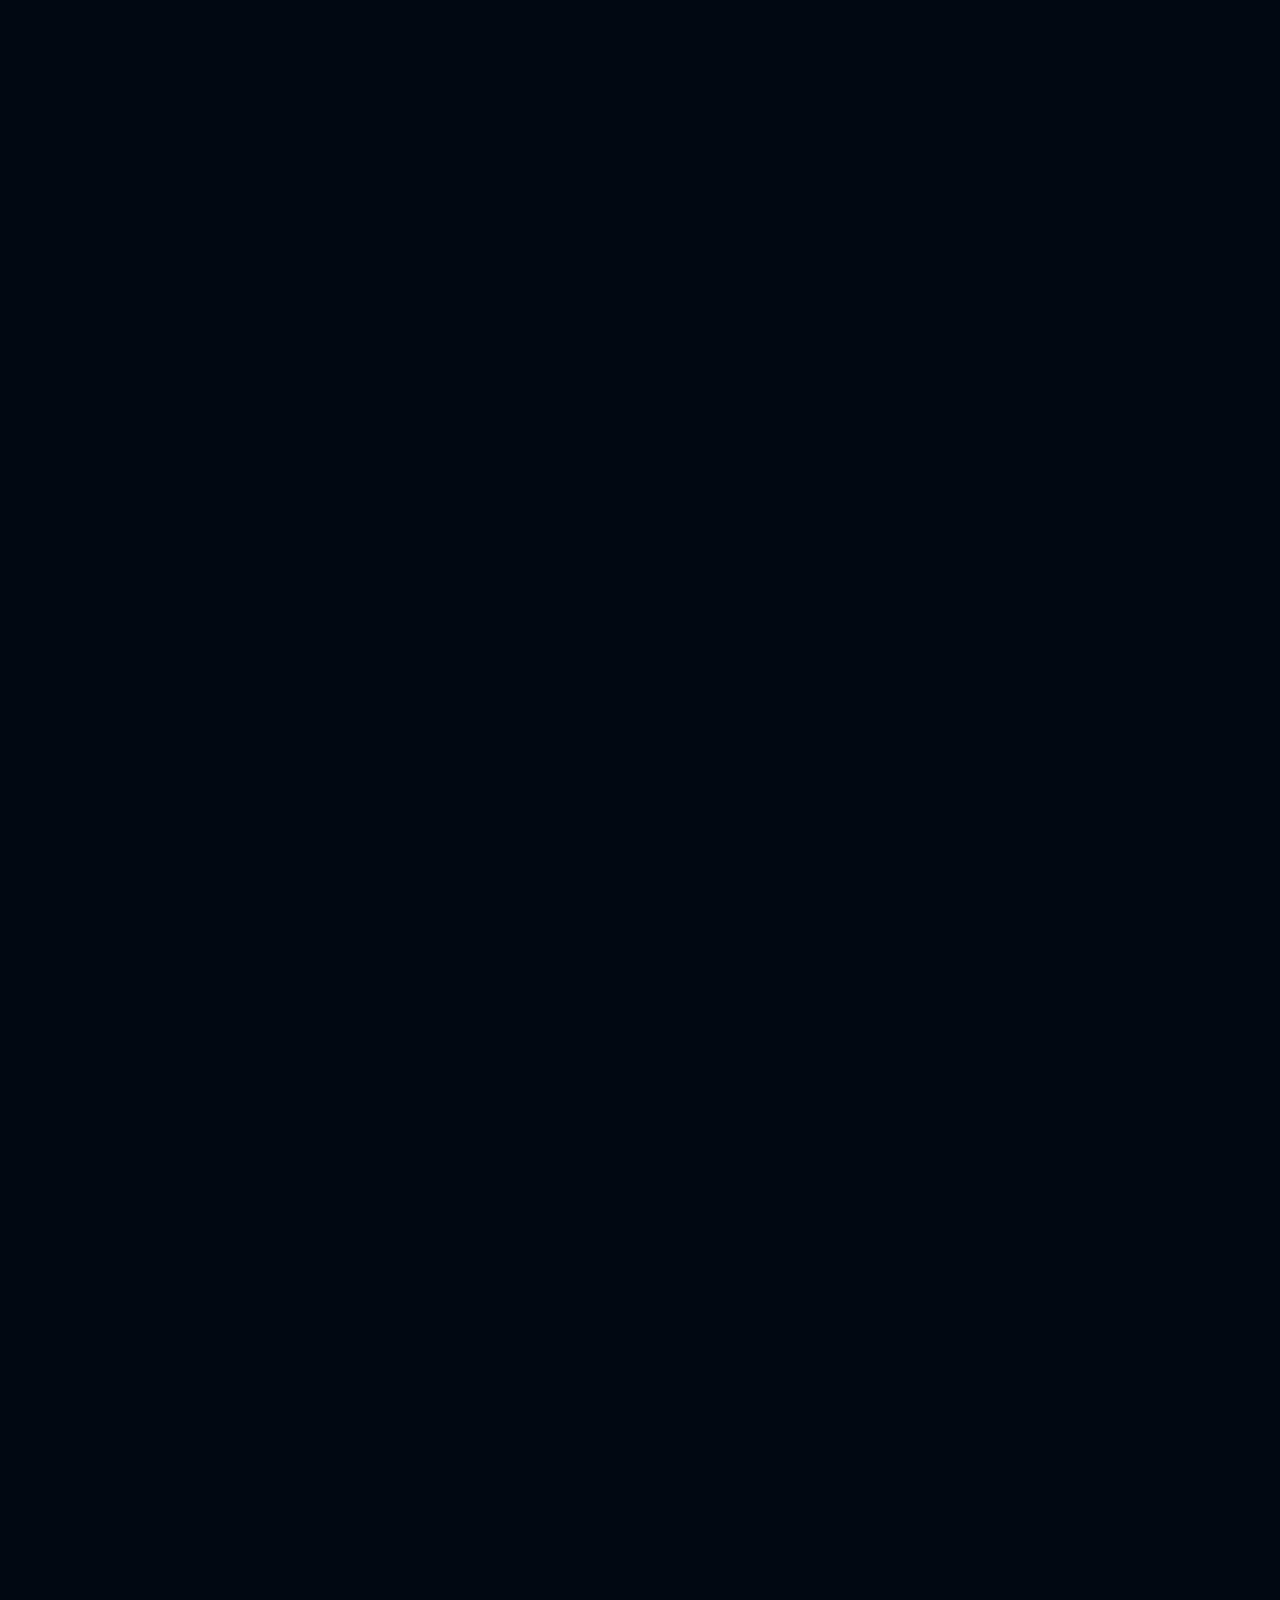
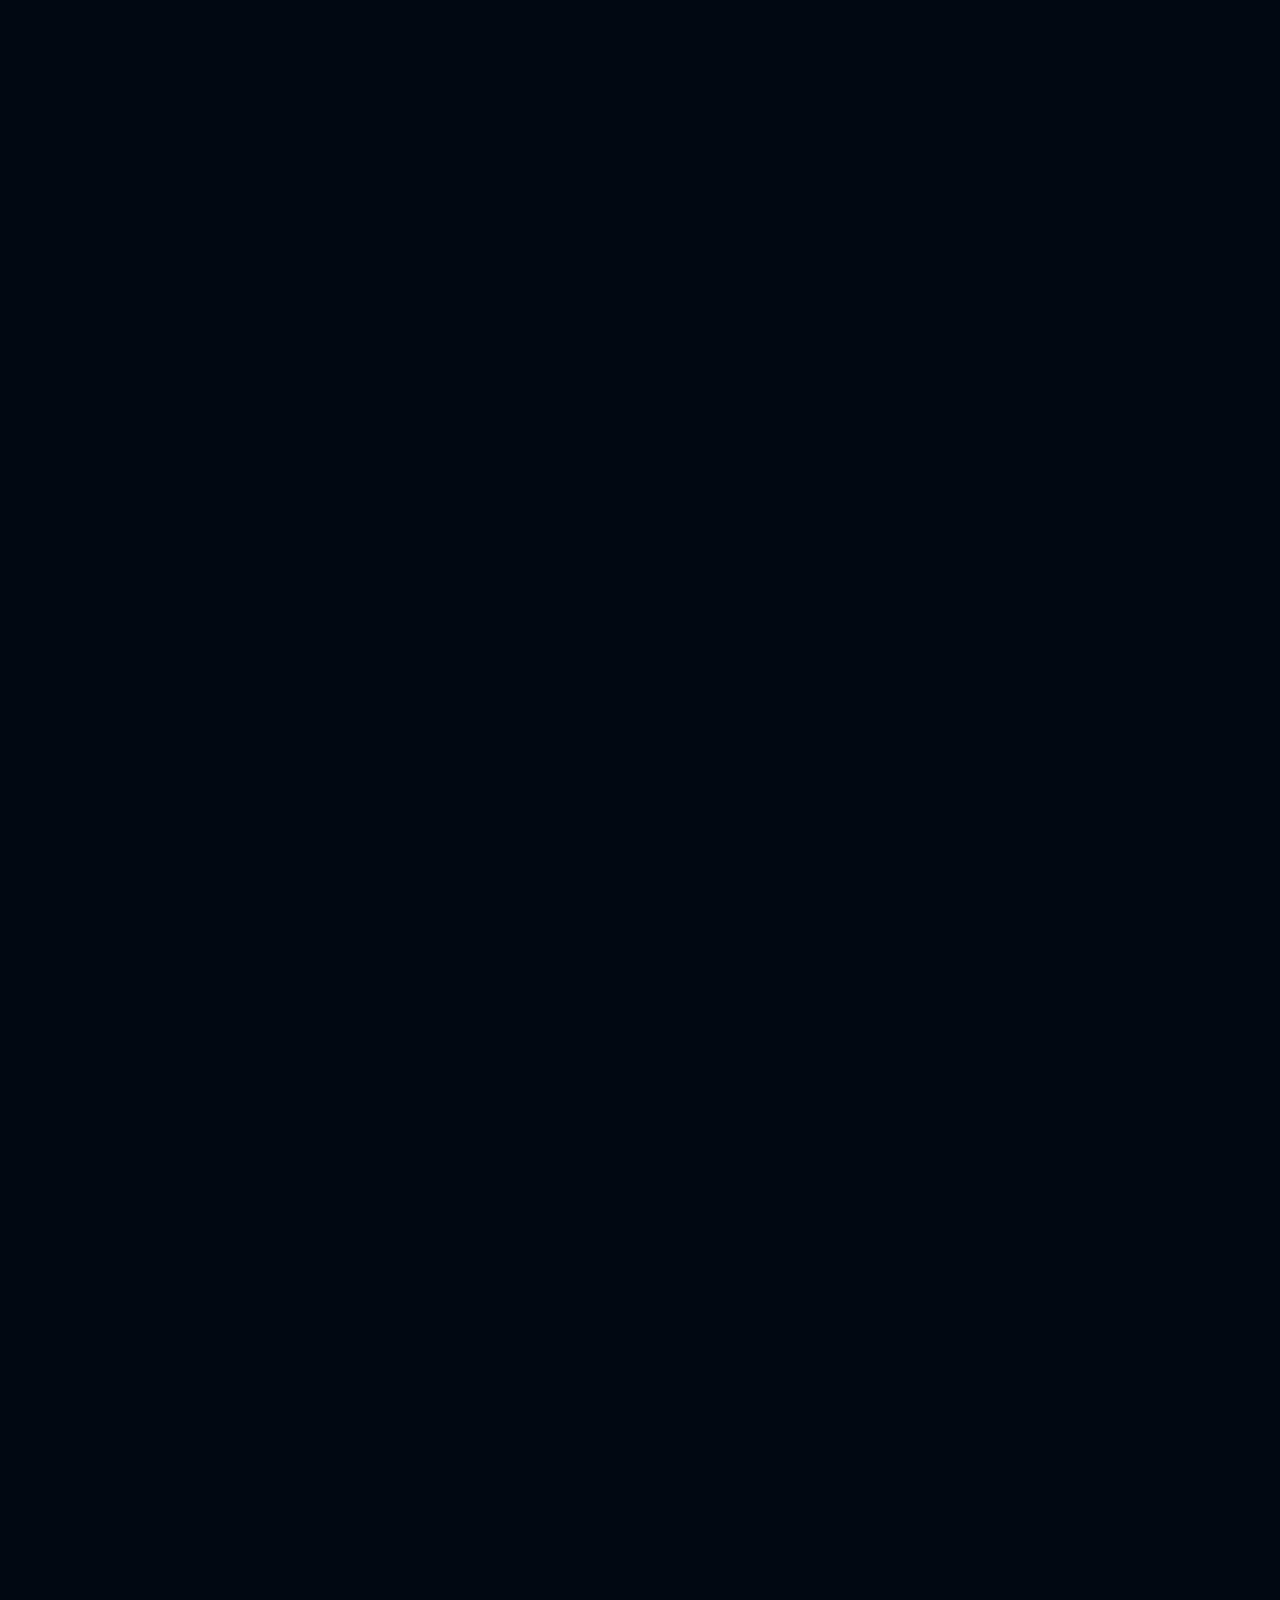
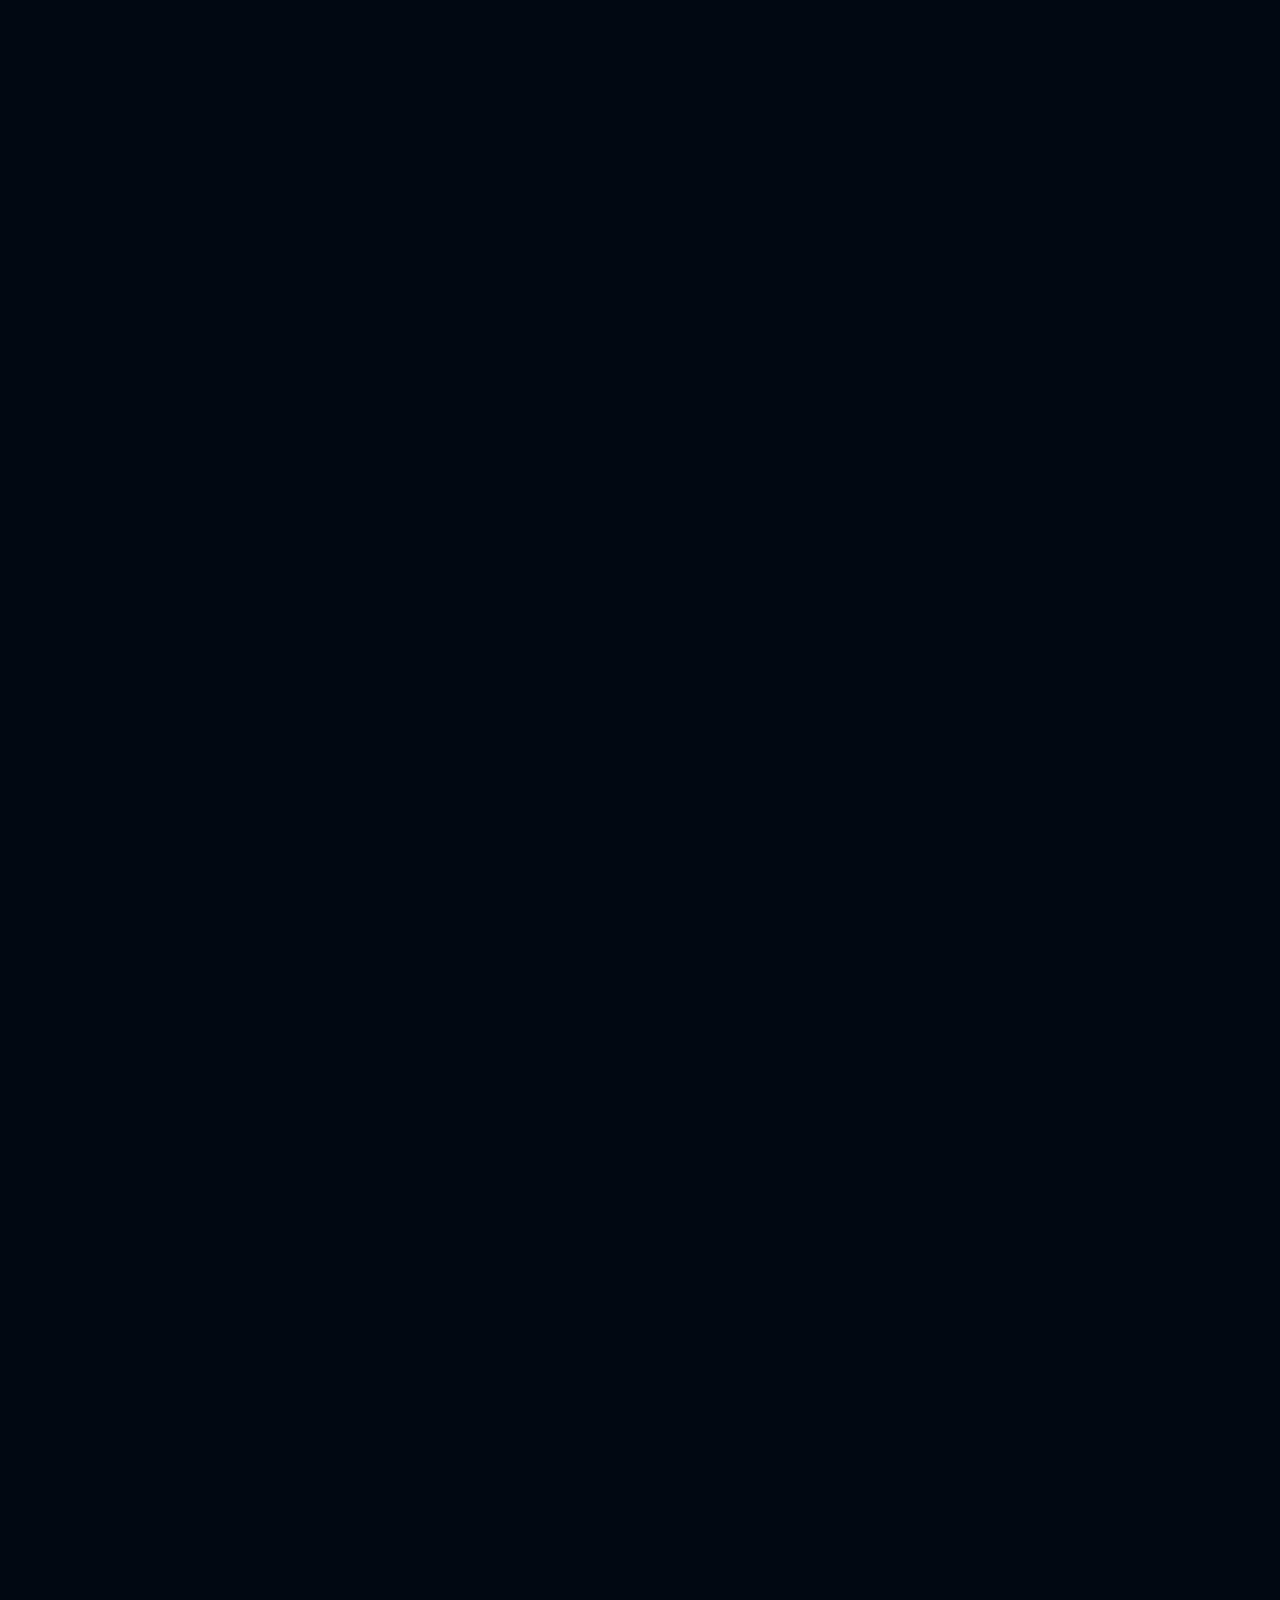
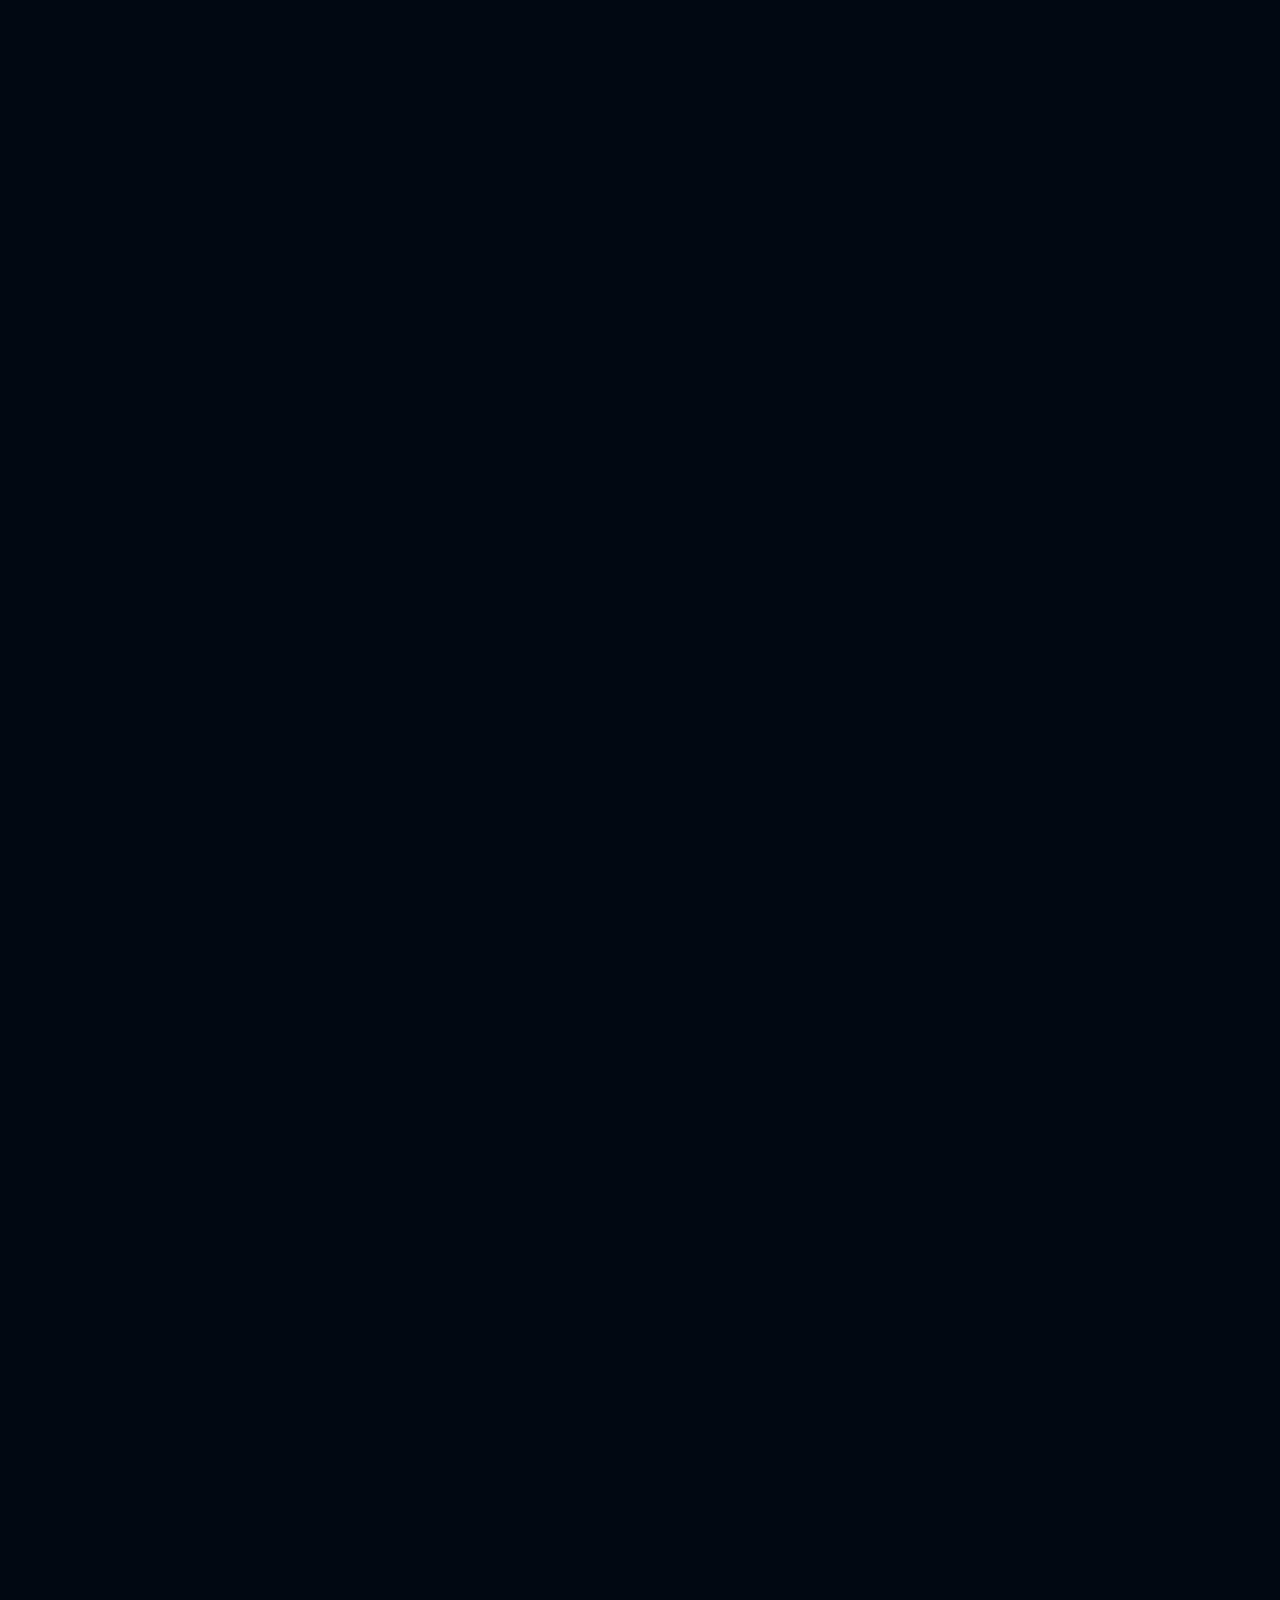
==== commit 525686df: "Email Updated" ====
--- a/index.html
+++ b/index.html
@@ -1688,7 +1688,7 @@
         </a>
 
         <!-- Email -->
-        <a href="mailto:iamompandey.it@gmail.com" class="bg-white/[0.02] p-6 group hover:border-red-500 border border-transparent transition-all hover:-translate-y-1">
+        <a href="mailto:admin@omkumarpandey.com.np" class="bg-white/[0.02] p-6 group hover:border-red-500 border border-transparent transition-all hover:-translate-y-1">
           <div class="flex items-start gap-4">
             <div class="w-12 h-12 flex items-center justify-center bg-white/5">
               <i class="ri-mail-line text-2xl text-gray-400 group-hover:text-red-500 transition-colors"></i>
@@ -1696,7 +1696,7 @@
             <div>
               <p class="text-sm text-gray-400">Email</p>
               <p class="text-base mt-1 group-hover:text-red-500 transition-colors">
-                iamompandey.it@gmail.com
+                admin@omkumarpandey.com.np
               </p>
             </div>
           </div>
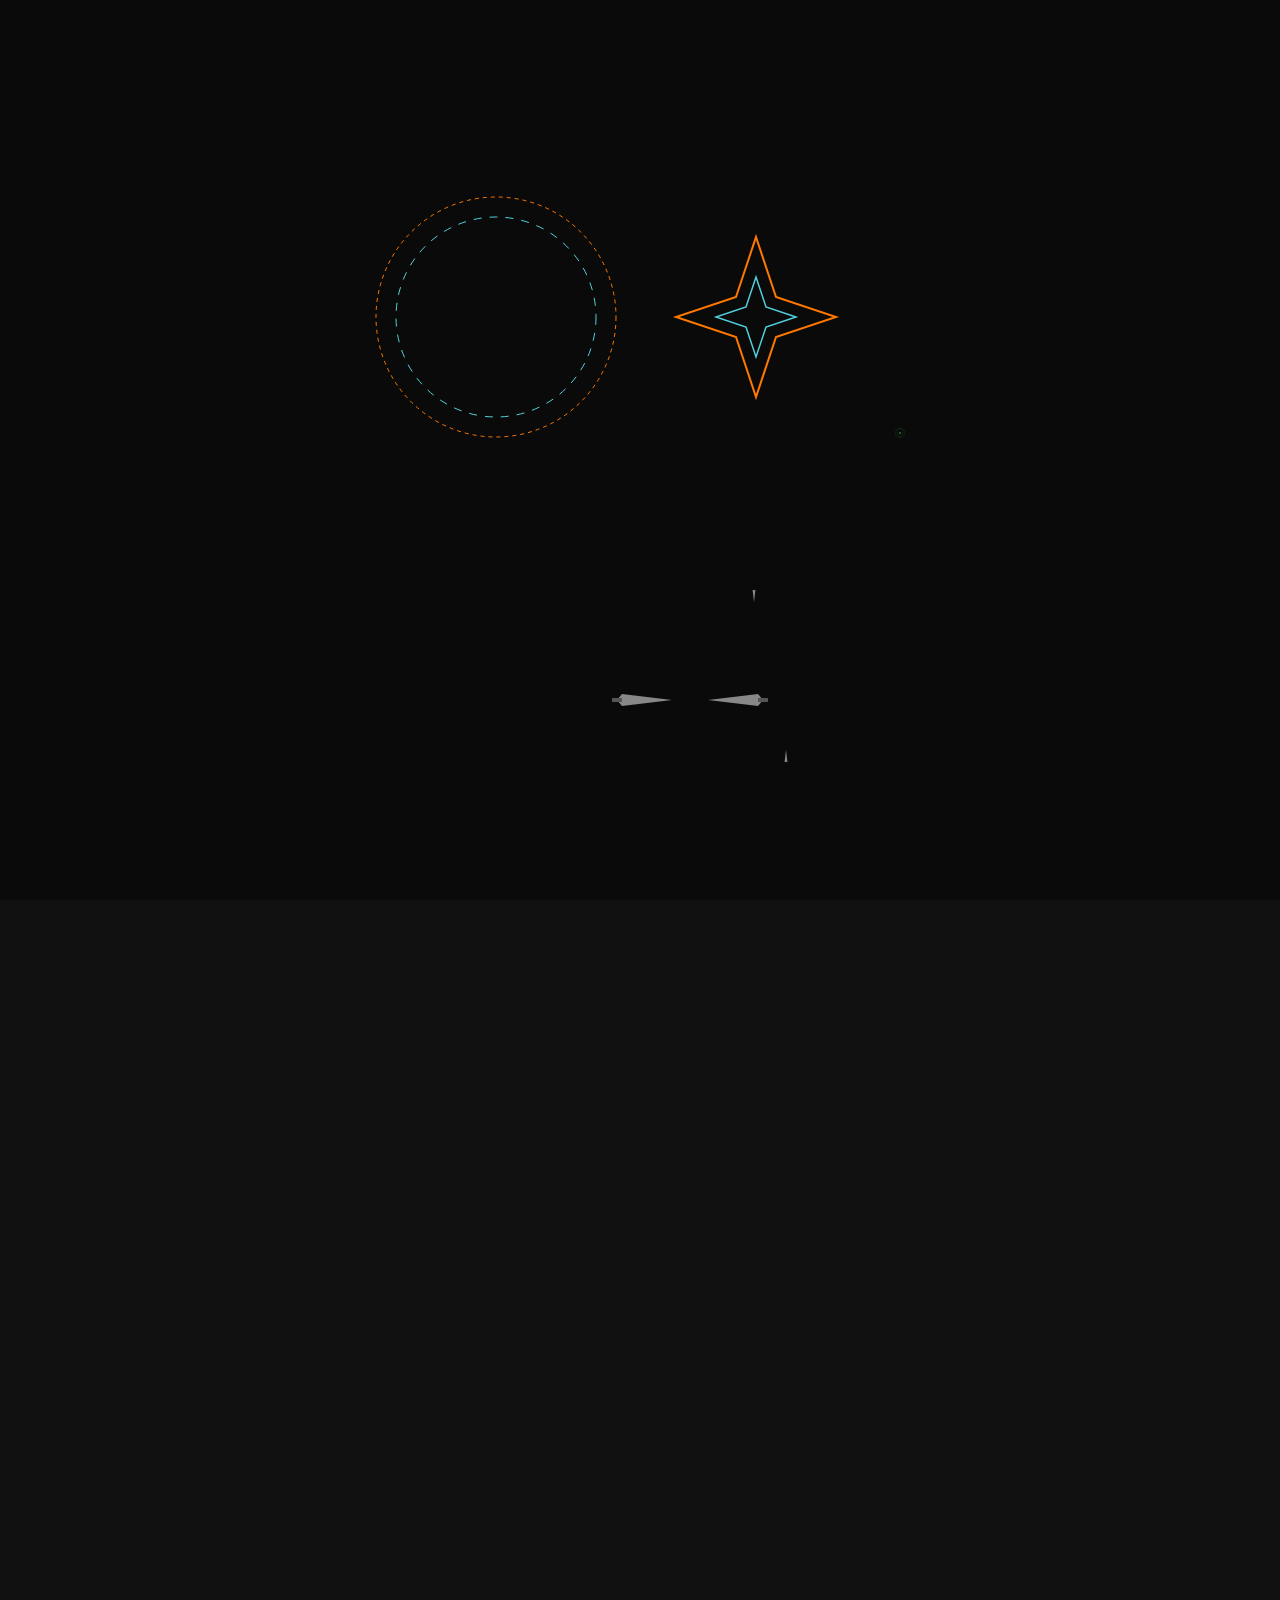
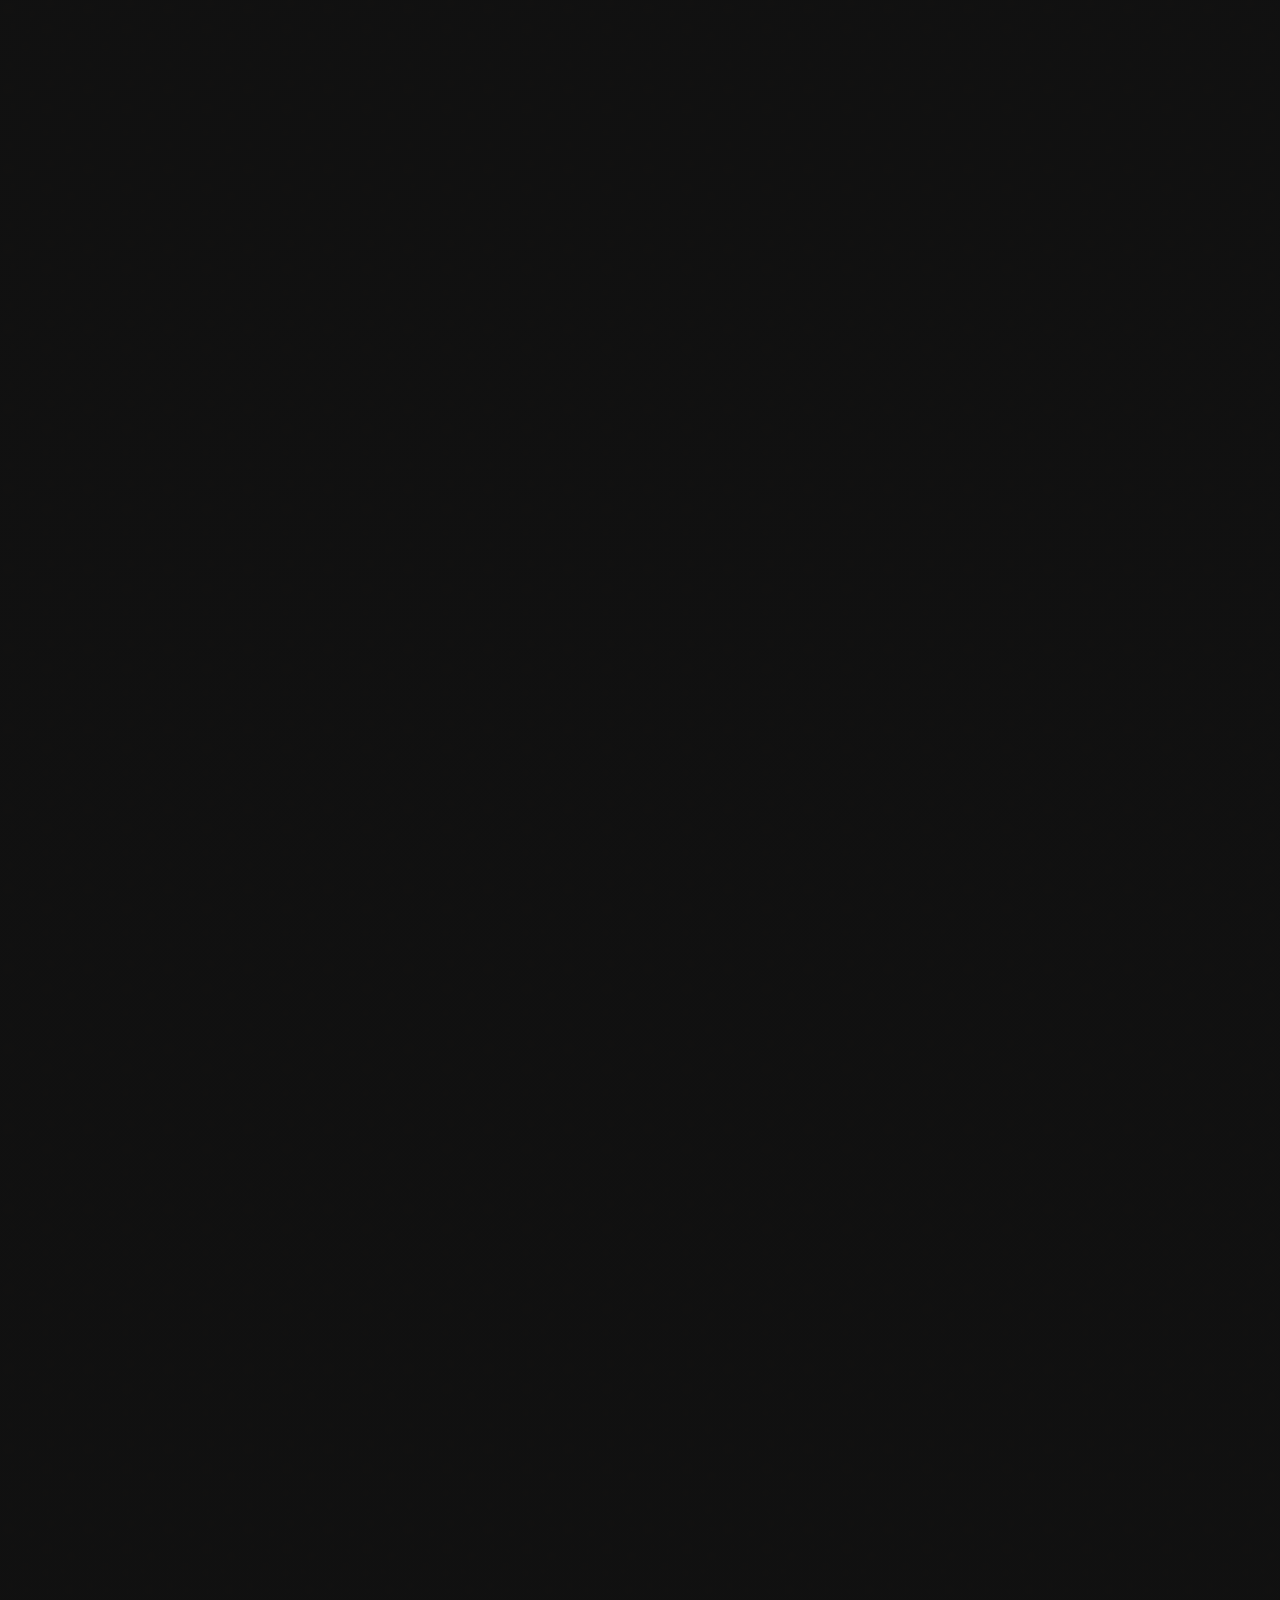
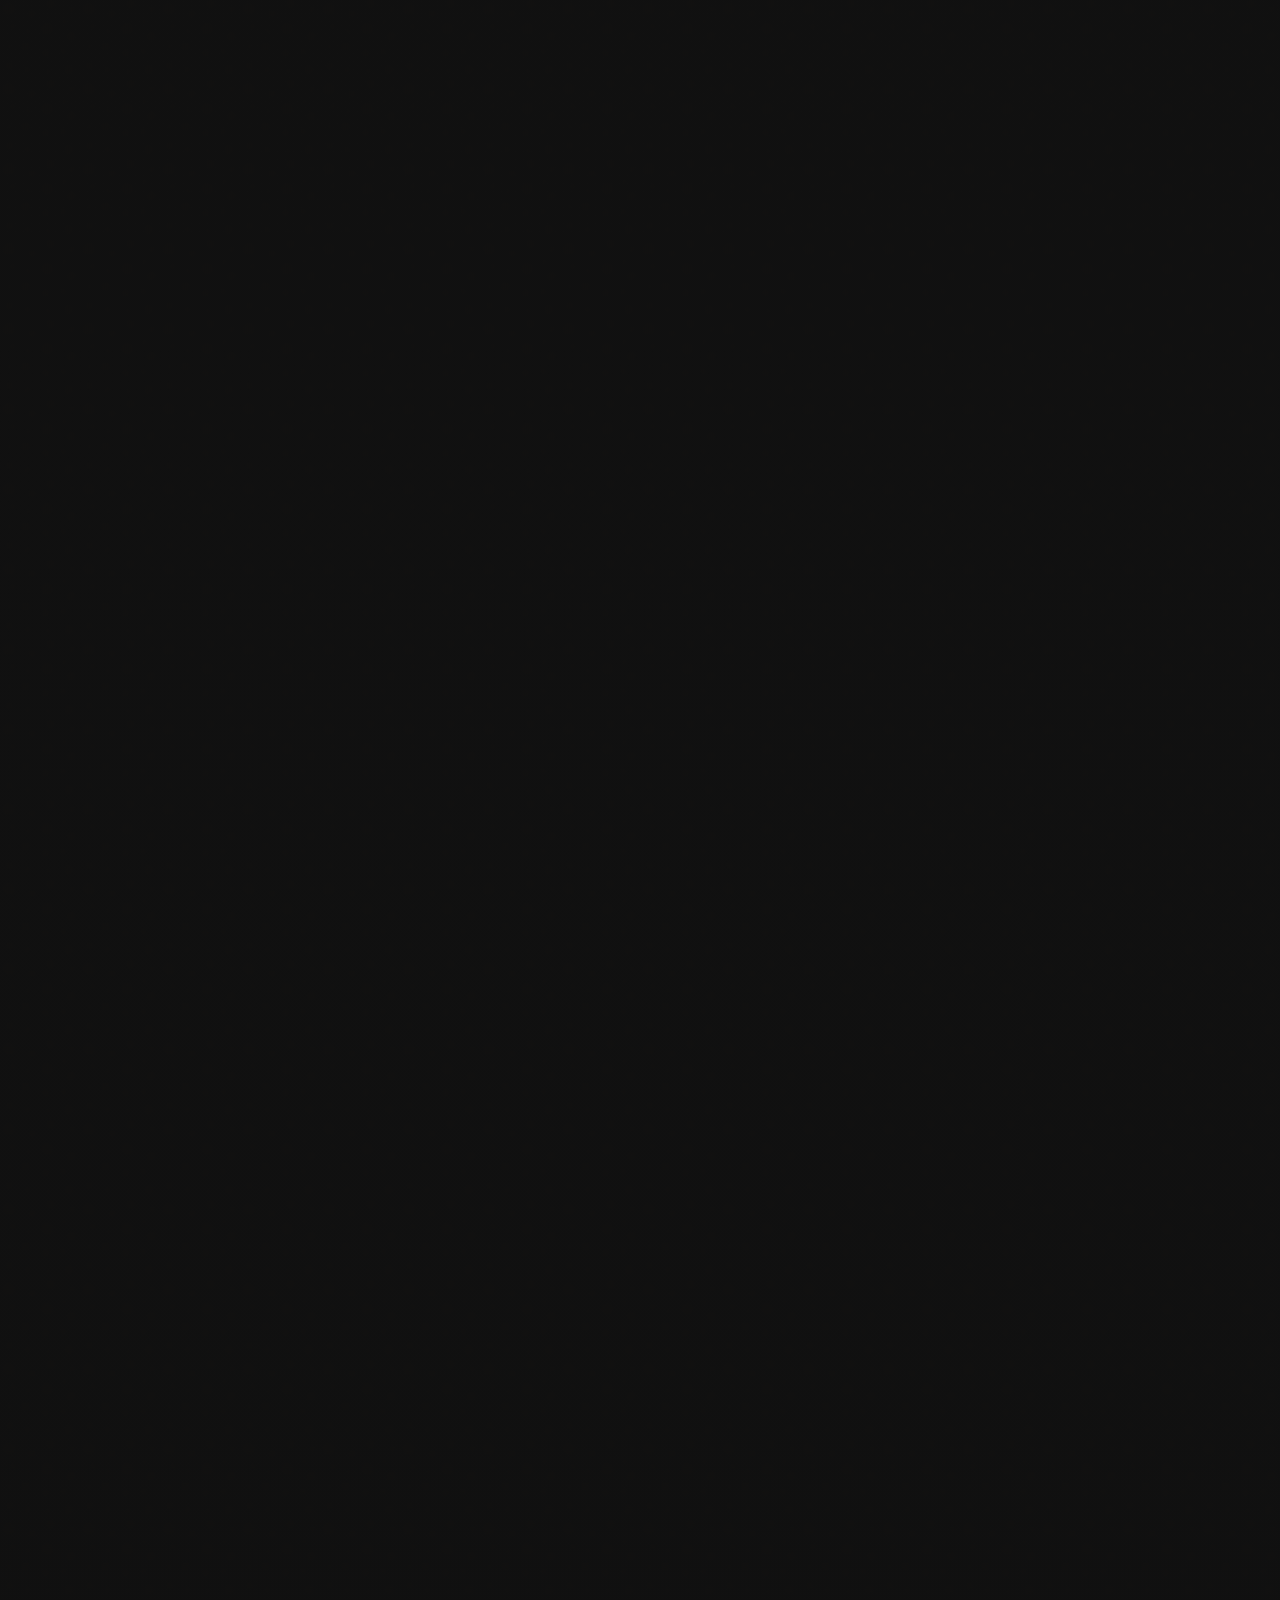
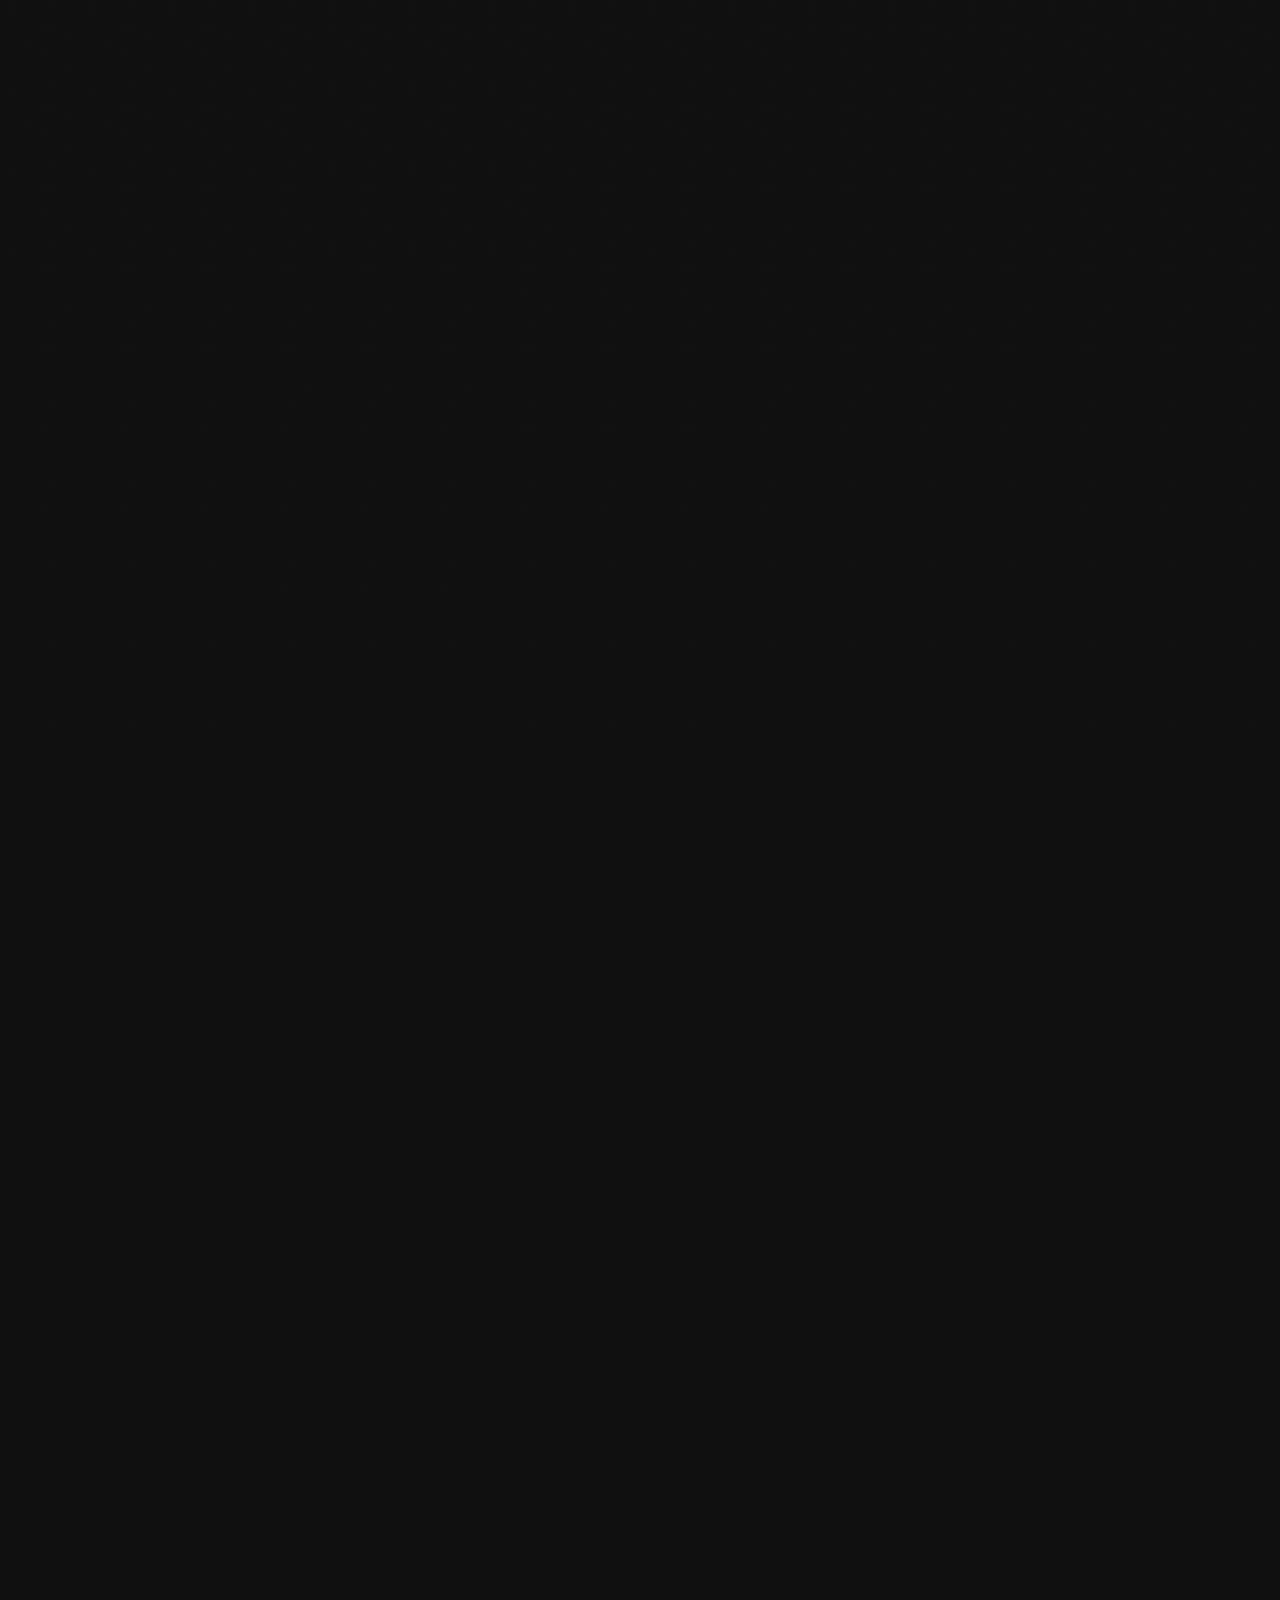
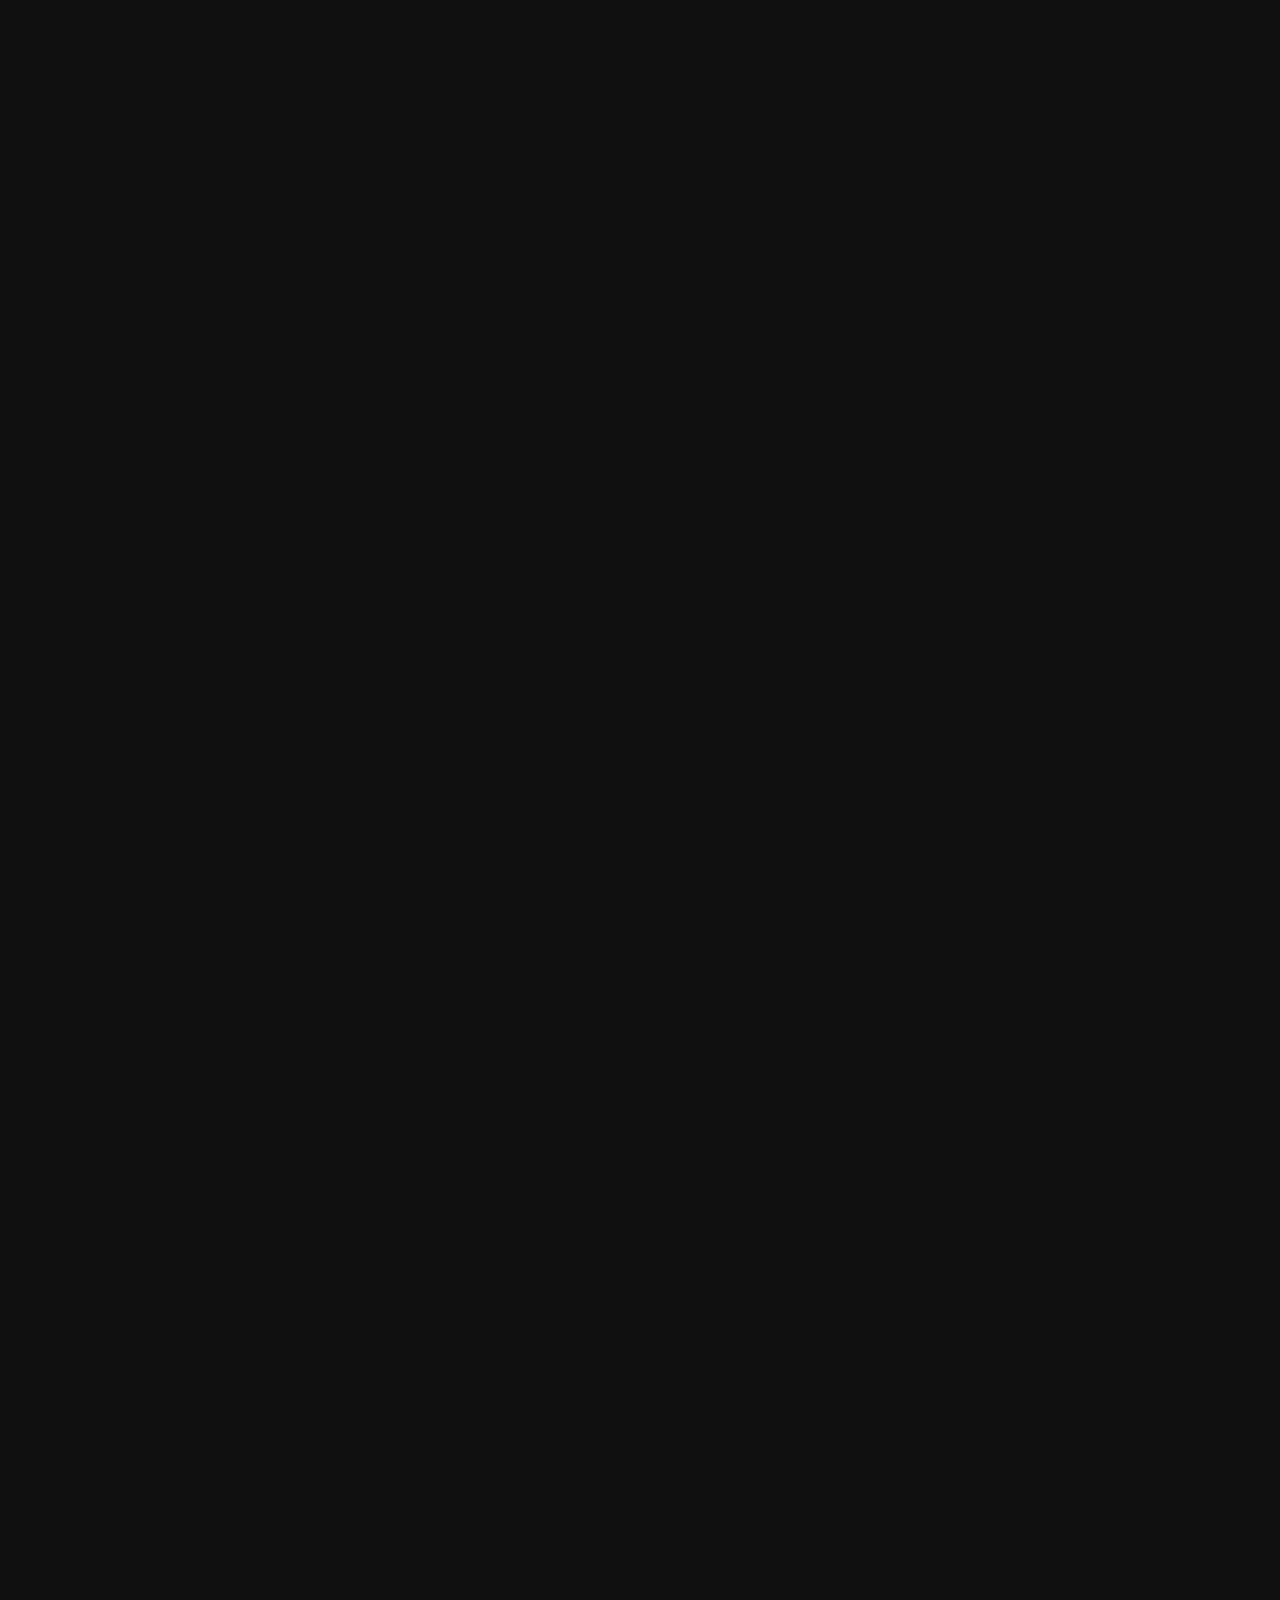
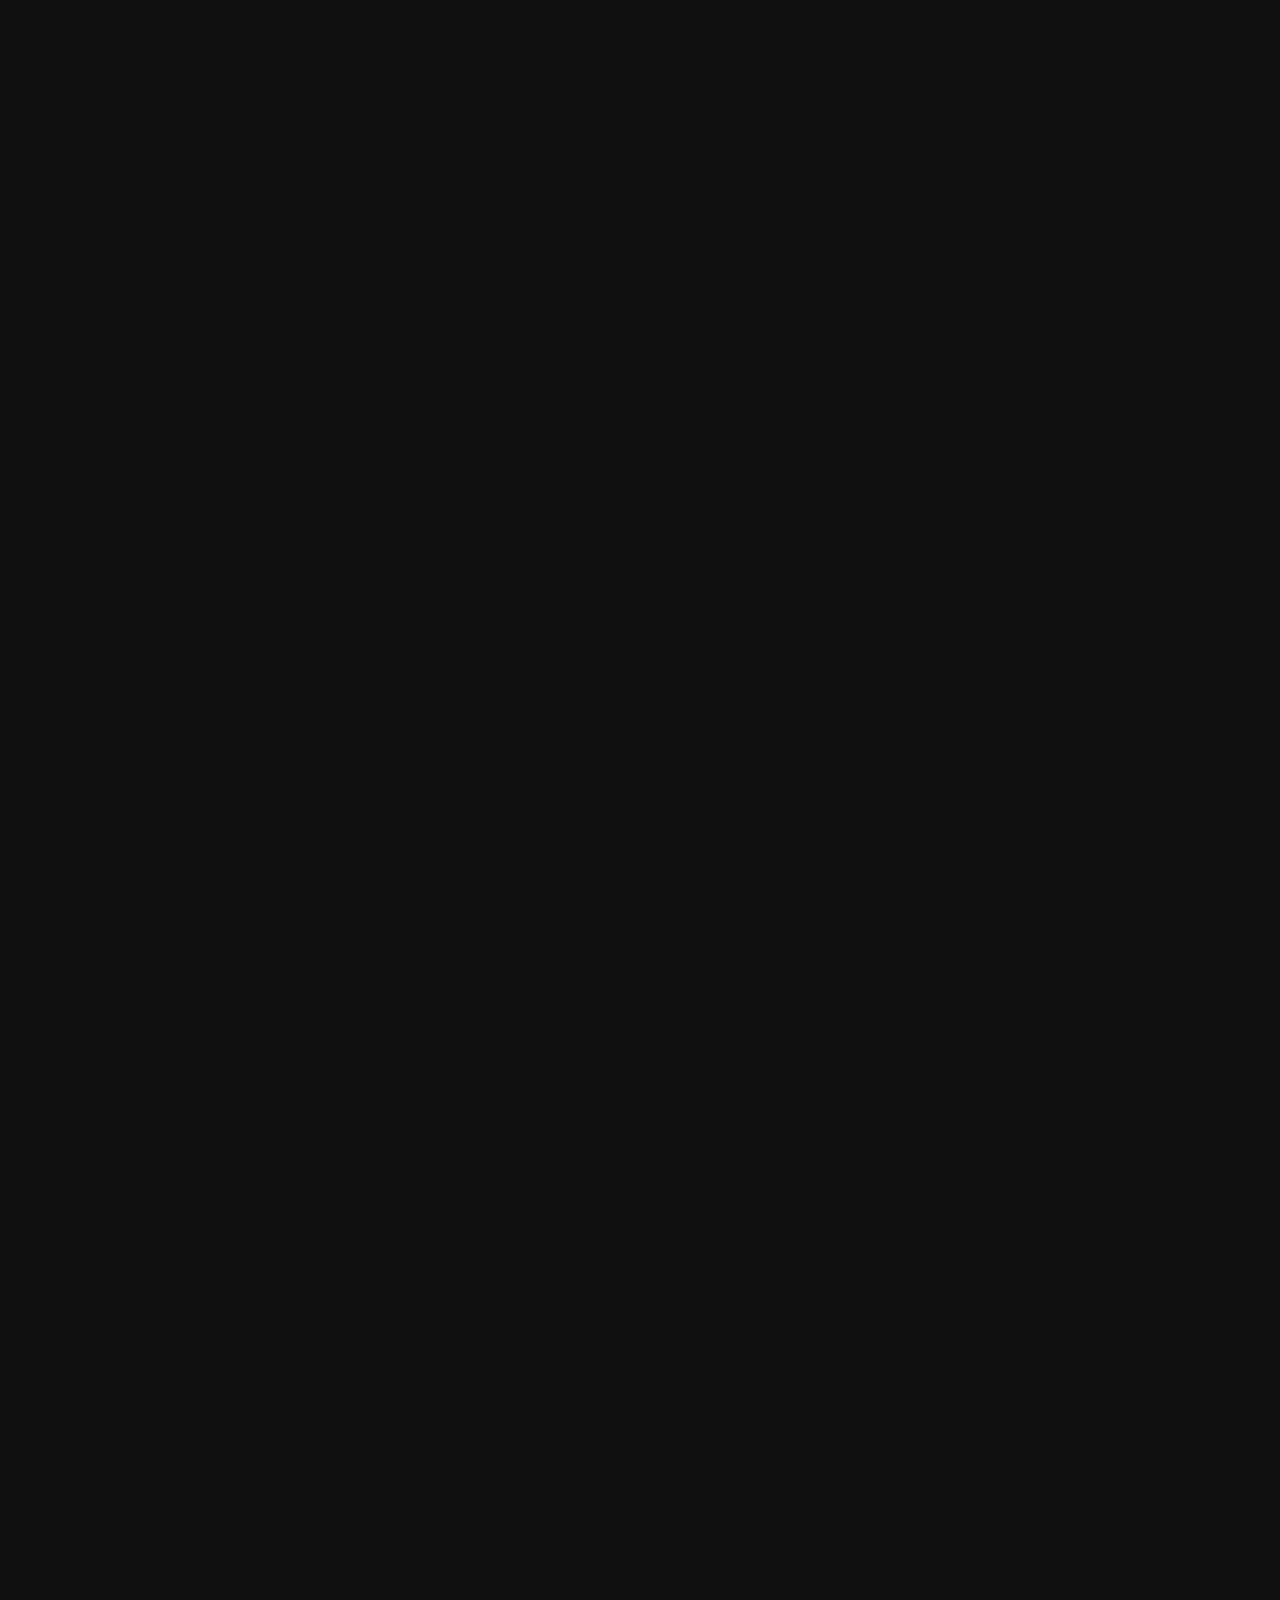
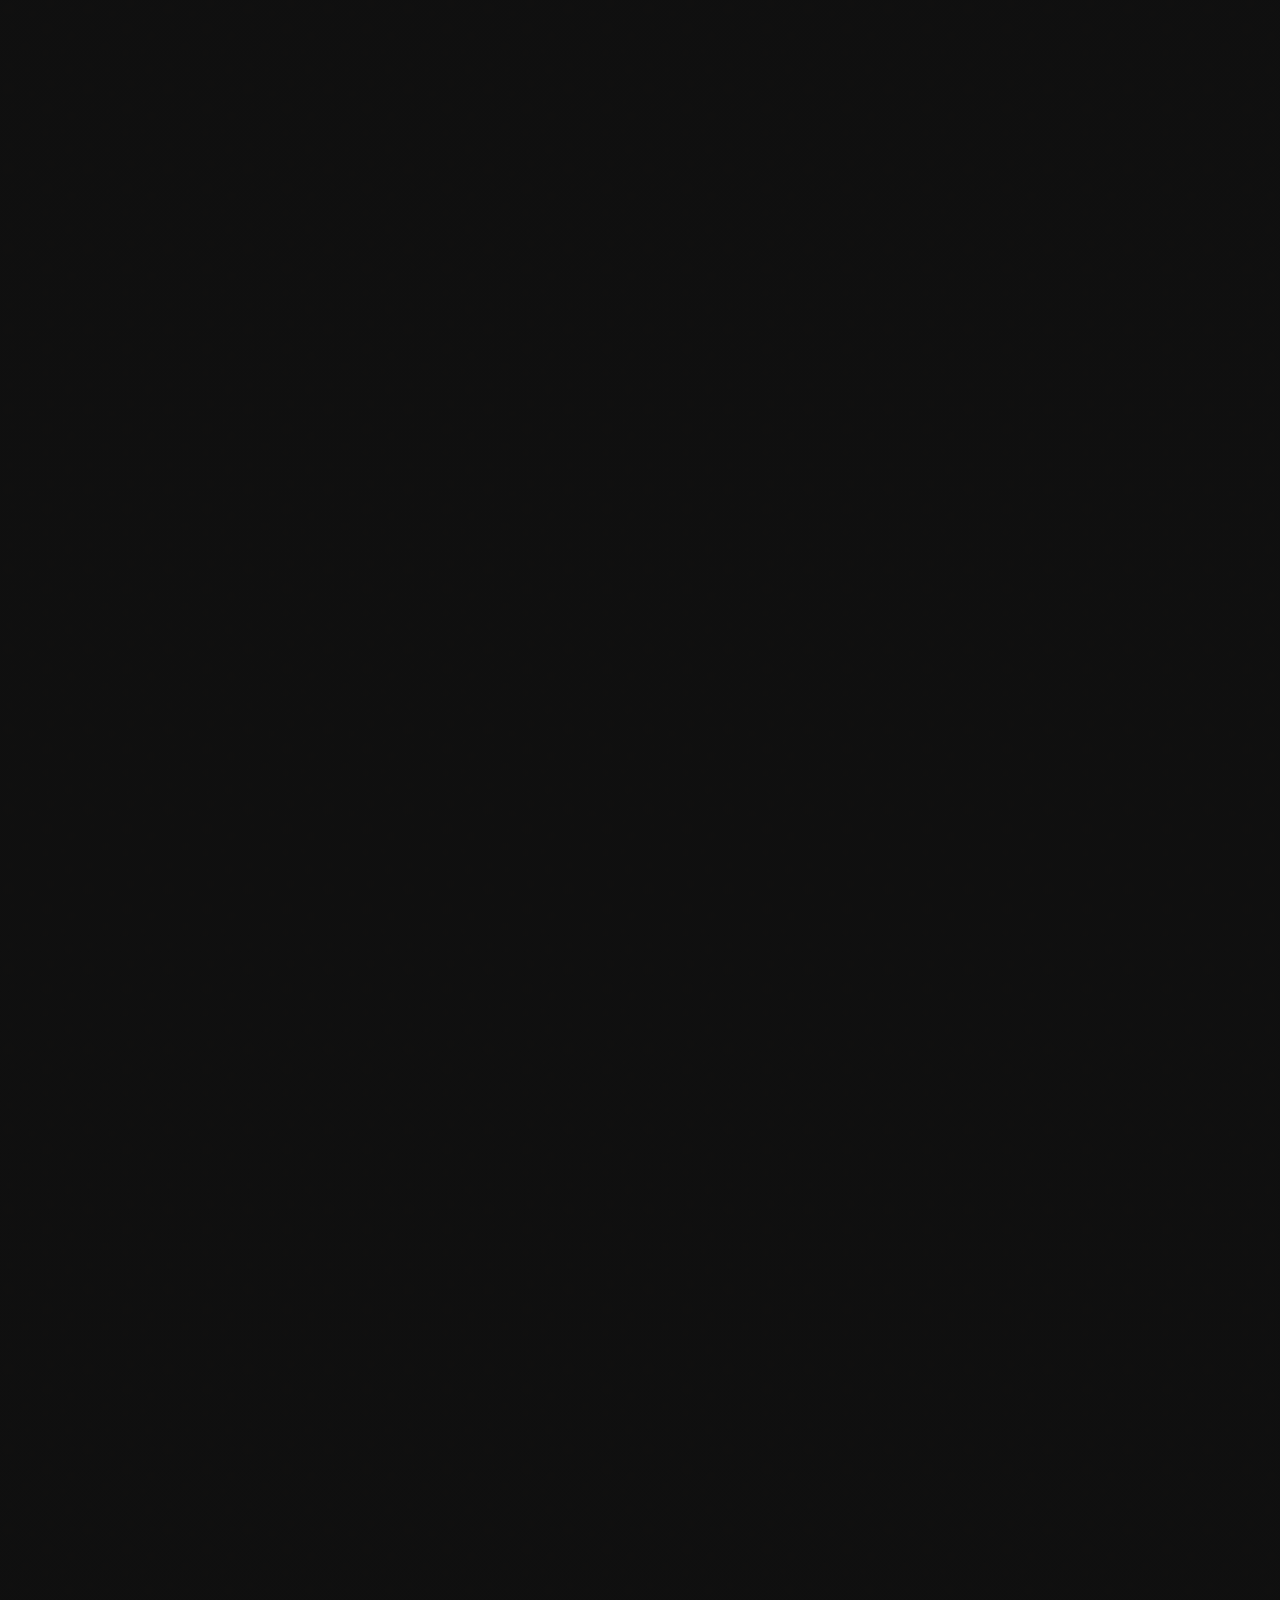
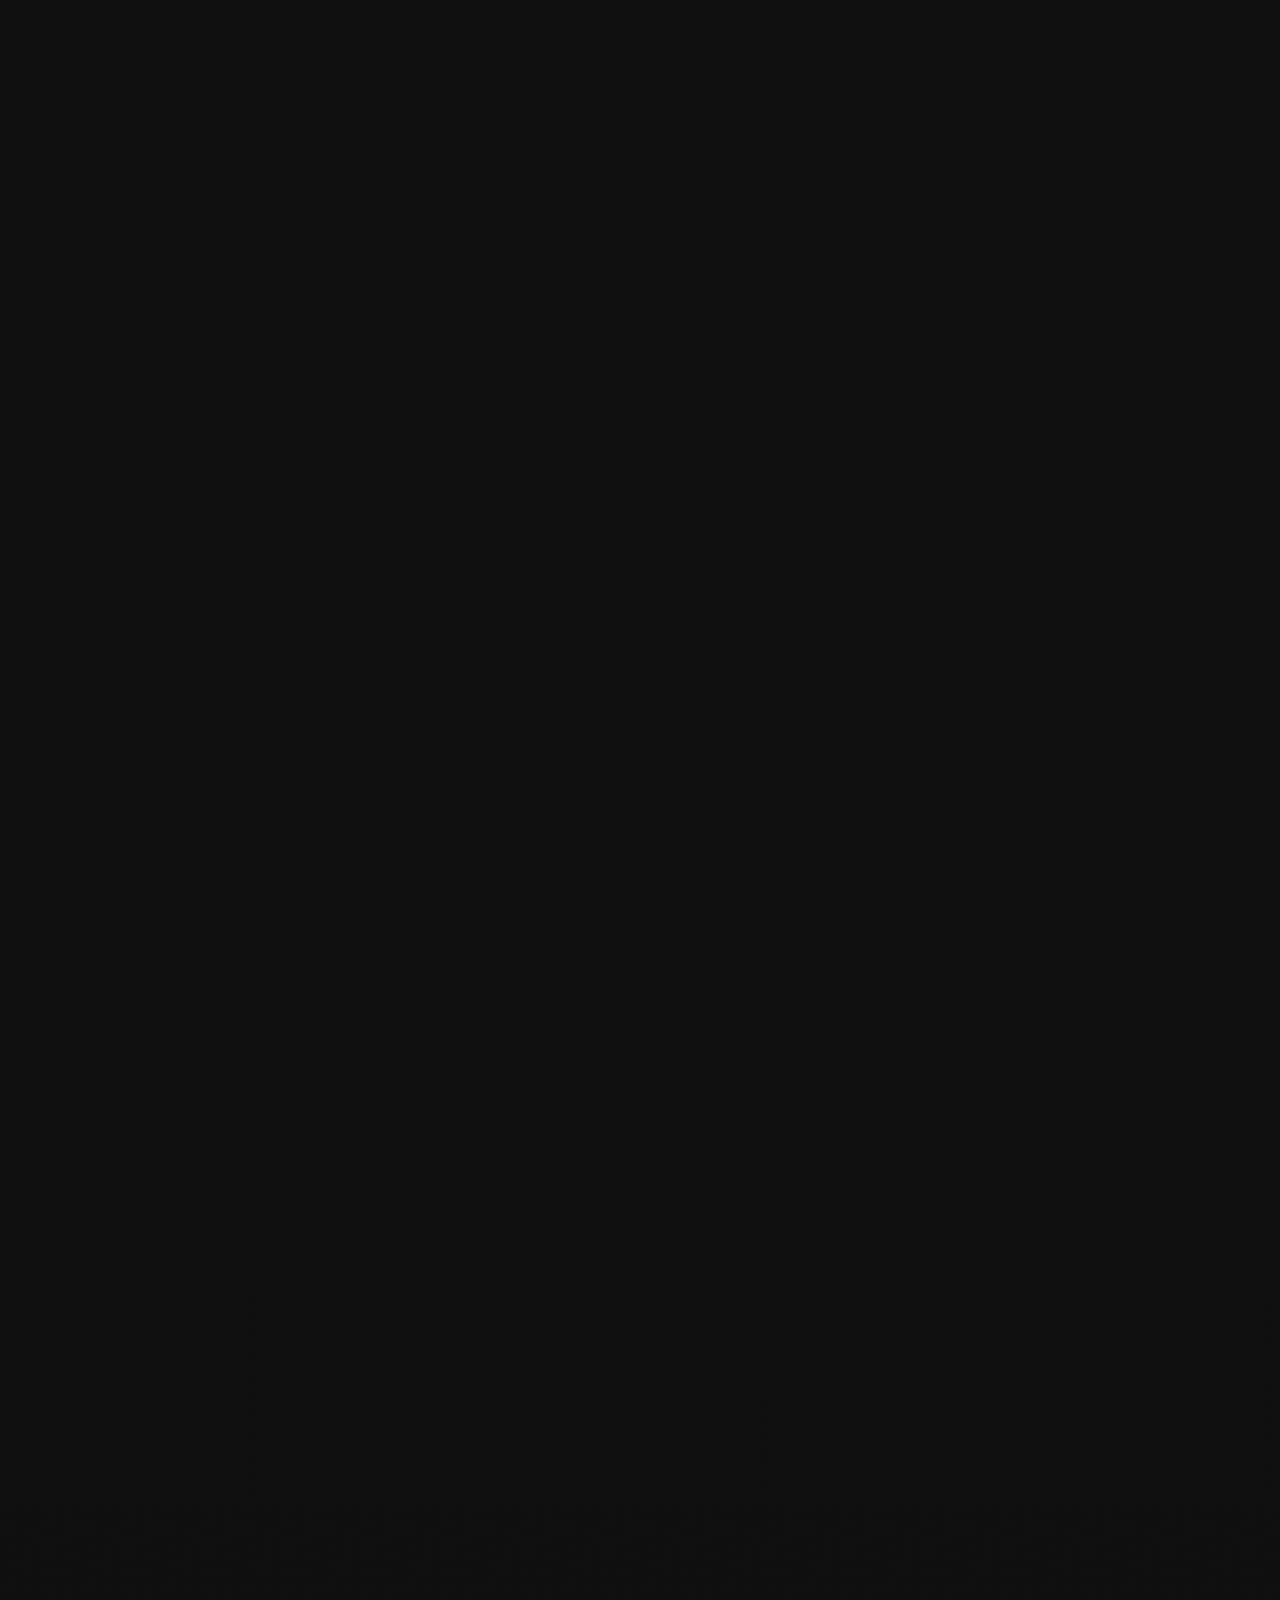
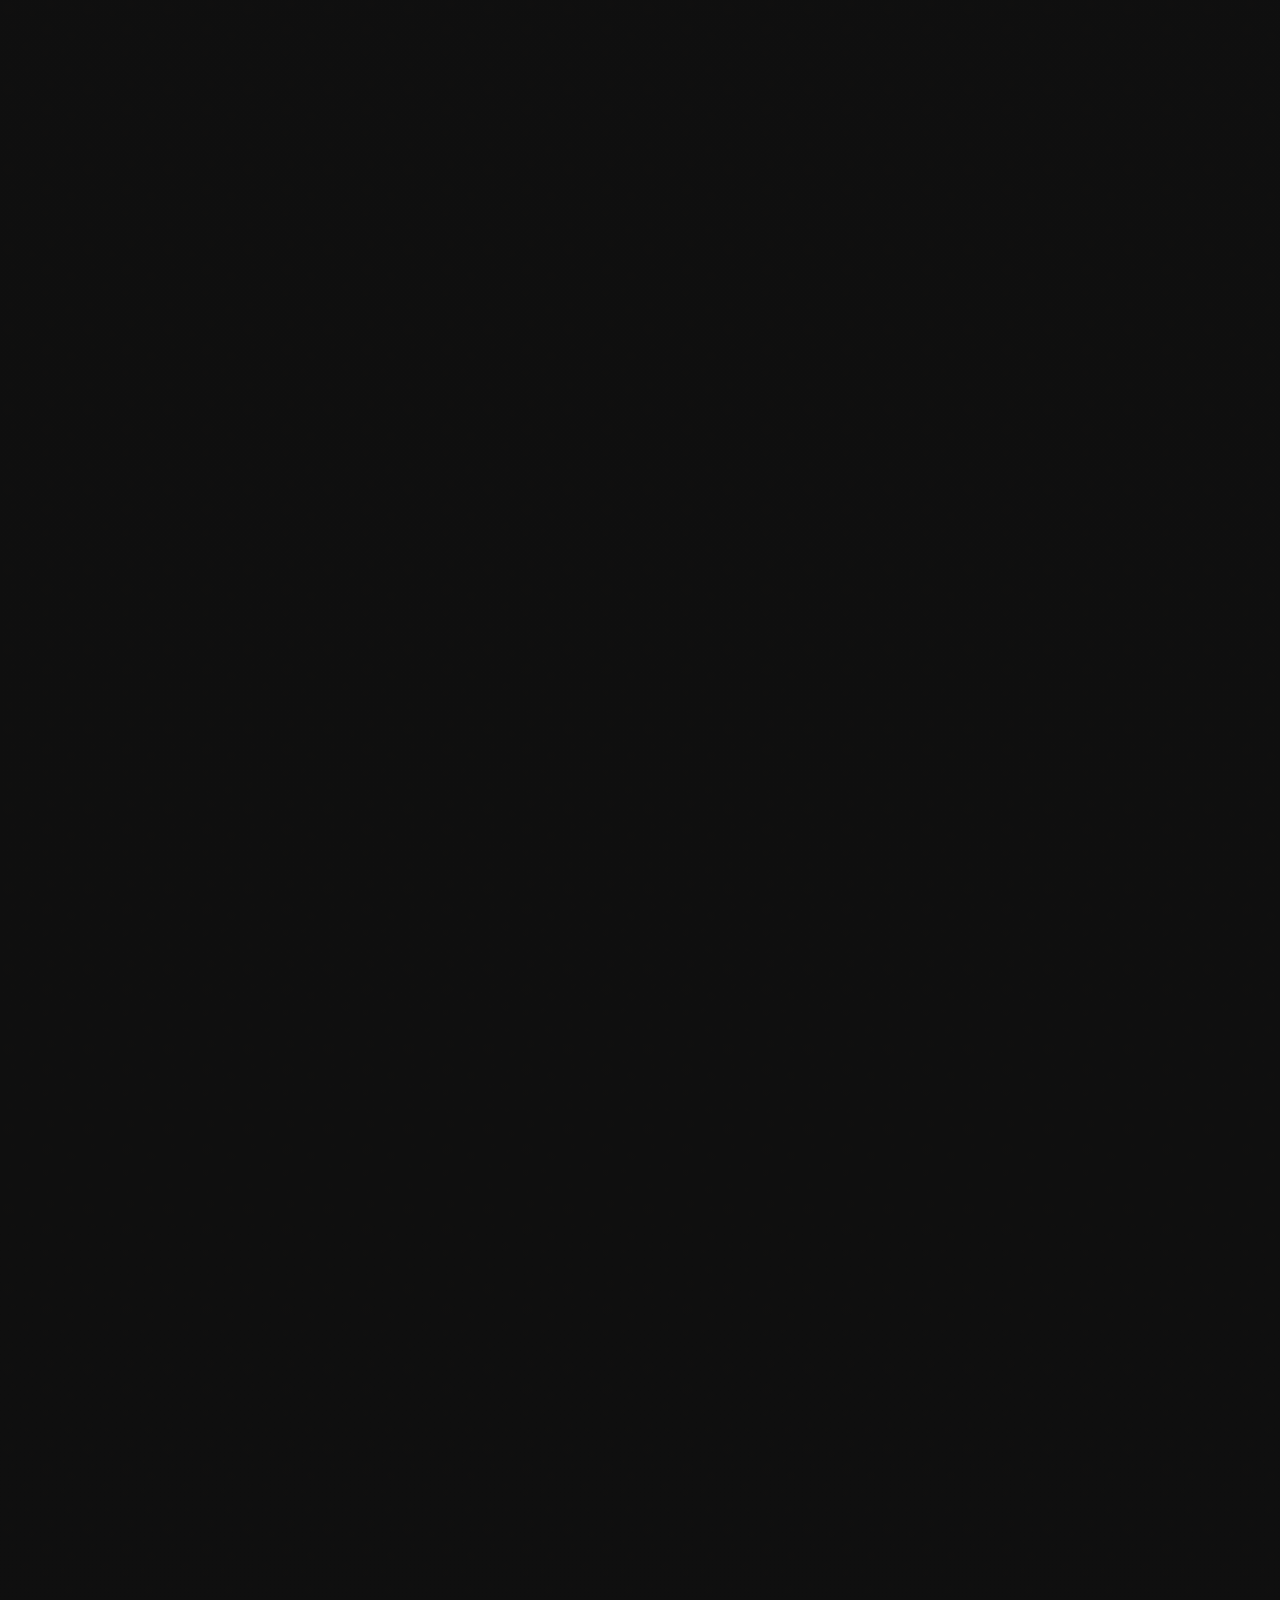
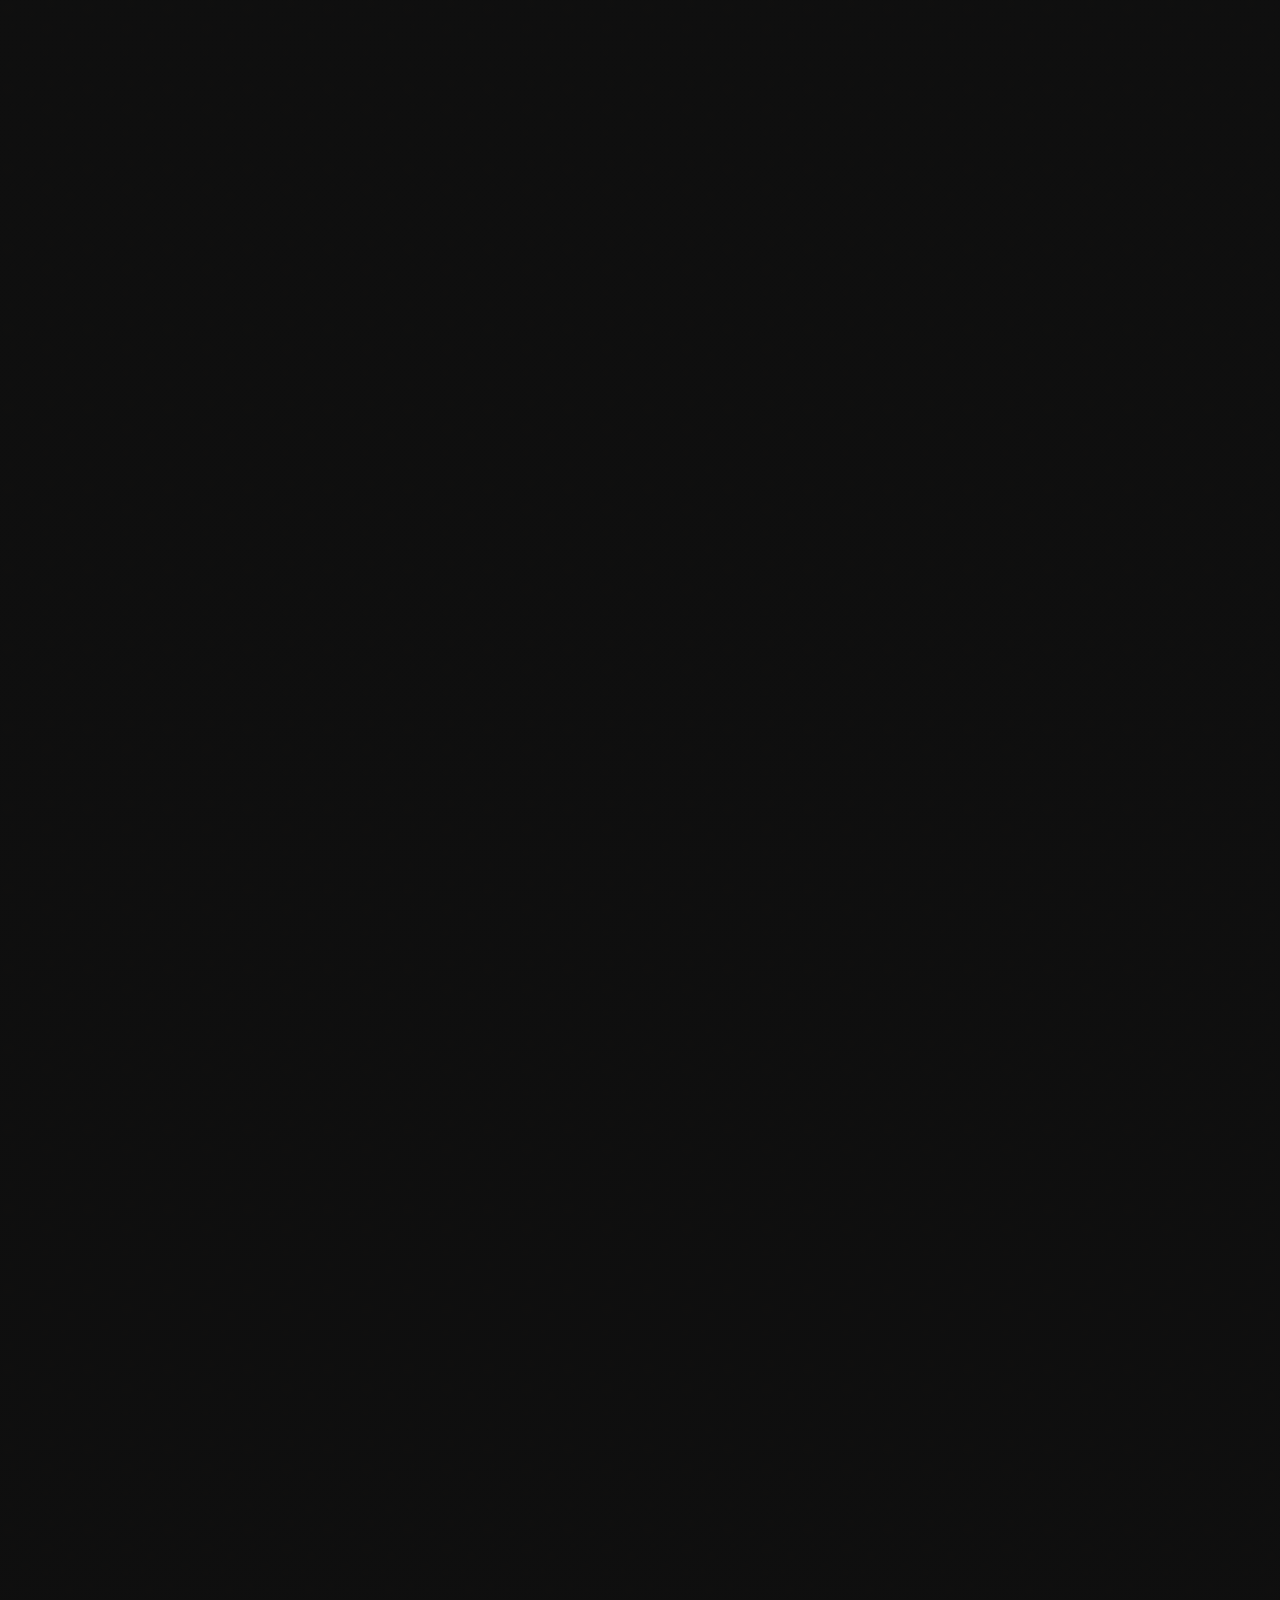
==== commit 62400ac3: "Indes Pages Adjustments" ====
--- a/index.html
+++ b/index.html
@@ -24,8 +24,8 @@
     <meta property="og:url" content="https://www.omkumarpandey.com.np/" />
     <meta name="robots" content="index, follow" />
     <meta name="author" content="Om Pandey" />
-    <link rel="shortcut icon" href="/images/naughty.png" />
-    <title>Om Pandey</title>
+    <link rel="shortcut icon" href="images/samurai.png" type="image/x-icon">
+    <title>Om Pandey </title>
 
     <!-- Tailwind CSS -->
     <script src="https://cdn.tailwindcss.com"></script>
@@ -51,1710 +51,2263 @@
     <link rel="stylesheet" href="Assests/styles.css">
     <link rel="stylesheet" href="Assests/loder.css">
 
-    
+    <style>
+      :root {
+        --naruto-orange: #FF7800;
+        --naruto-blue: #00458B;
+        --naruto-dark: #111111;
+        --naruto-darker: #0A0A0A;
+        --konoha-green: #2E7D32;
+        --akatsuki-red: #9D2933;
+        --chakra-blue: #52D1DC;
+      }
+      
+      body {
+        background-color: var(--naruto-dark);
+        color: #FFFFFF;
+        overflow-x: hidden;
+        background-image: 
+          linear-gradient(to bottom, rgba(17, 17, 17, 0.9), rgba(10, 10, 10, 0.95)),
+          url("data:image/svg+xml,%3Csvg xmlns='http://www.w3.org/2000/svg' width='80' height='80' viewBox='0 0 100 100'%3E%3Cpath fill='%23FF7800' fill-opacity='0.03' d='M11 18c3.866 0 7-3.134 7-7s-3.134-7-7-7-7 3.134-7 7 3.134 7 7 7zm48 25c3.866 0 7-3.134 7-7s-3.134-7-7-7-7 3.134-7 7 3.134 7 7 7zm-43-7c1.657 0 3-1.343 3-3s-1.343-3-3-3-3 1.343-3 3 1.343 3 3 3zm63 31c1.657 0 3-1.343 3-3s-1.343-3-3-3-3 1.343-3 3 1.343 3 3 3zM34 90c1.657 0 3-1.343 3-3s-1.343-3-3-3-3 1.343-3 3 1.343 3 3 3zm56-76c1.657 0 3-1.343 3-3s-1.343-3-3-3-3 1.343-3 3 1.343 3 3 3zM12 86c2.21 0 4-1.79 4-4s-1.79-4-4-4-4 1.79-4 4 1.79 4 4 4zm28-65c2.21 0 4-1.79 4-4s-1.79-4-4-4-4 1.79-4 4 1.79 4 4 4zm23-11c2.76 0 5-2.24 5-5s-2.24-5-5-5-5 2.24-5 5 2.24 5 5 5zm-6 60c2.21 0 4-1.79 4-4s-1.79-4-4-4-4 1.79-4 4 1.79 4 4 4zm29 22c2.76 0 5-2.24 5-5s-2.24-5-5-5-5 2.24-5 5 2.24 5 5 5zM32 63c2.76 0 5-2.24 5-5s-2.24-5-5-5-5 2.24-5 5 2.24 5 5 5zm57-13c2.76 0 5-2.24 5-5s-2.24-5-5-5-5 2.24-5 5 2.24 5 5 5zm-9-21c1.105 0 2-.895 2-2s-.895-2-2-2-2 .895-2 2 .895 2 2 2zM60 91c1.105 0 2-.895 2-2s-.895-2-2-2-2 .895-2 2 .895 2 2 2zM35 41c1.105 0 2-.895 2-2s-.895-2-2-2-2 .895-2 2 .895 2 2 2zM12 60c1.105 0 2-.895 2-2s-.895-2-2-2-2 .895-2 2 .895 2 2 2z'%3E%3C/path%3E%3C/svg%3E");
+      }
+      
+      /* Preloader with chakra element animation */
+      #overlayer {
+        background-color: var(--naruto-darker);
+        position: fixed;
+        top: 0;
+        left: 0;
+        width: 100%;
+        height: 100%;
+        z-index: 9999;
+        display: flex;
+        align-items: center;
+        justify-content: center;
+        overflow: hidden;
+      }
+      
+      .summoning-circle {
+        position: absolute;
+        width: 300px;
+        height: 300px;
+        border-radius: 50%;
+        border: 2px solid var(--naruto-orange);
+        display: flex;
+        align-items: center;
+        justify-content: center;
+        overflow: hidden;
+        opacity: 0.7;
+        animation: rotateCircle 10s linear infinite;
+      }
+      
+      .summoning-circle::before {
+        content: '';
+        position: absolute;
+        width: 260px;
+        height: 260px;
+        border-radius: 50%;
+        border: 1px solid var(--chakra-blue);
+        animation: pulseCircle 3s ease-in-out infinite;
+      }
+      
+      .summoning-circle::after {
+        content: '';
+        position: absolute;
+        width: 220px;
+        height: 220px;
+        border-radius: 50%;
+        background: radial-gradient(circle, rgba(255,120,0,0.1) 0%, rgba(10,10,10,0) 70%);
+      }
+      
+      .code-container {
+        position: relative;
+        z-index: 2;
+      }
+      
+      @keyframes rotateCircle {
+        from { transform: rotate(0deg); }
+        to { transform: rotate(360deg); }
+      }
+      
+      @keyframes pulseCircle {
+        0% { transform: scale(1); opacity: 0.5; }
+        50% { transform: scale(1.05); opacity: 0.7; }
+        100% { transform: scale(1); opacity: 0.5; }
+      }
+      
+      /* Background chakra elements */
+      .chakra-flow {
+        position: fixed;
+        top: 0;
+        left: 0;
+        width: 100%;
+        height: 100%;
+        pointer-events: none;
+        z-index: 0;
+        overflow: hidden;
+      }
+      
+      .chakra-particle {
+        position: absolute;
+        width: 8px;
+        height: 8px;
+        border-radius: 50%;
+        background-color: var(--naruto-orange);
+        filter: blur(3px);
+        opacity: 0;
+        animation: float-up 10s infinite linear;
+      }
+      
+      .chakra-particle:nth-child(2n) {
+        background-color: var(--chakra-blue);
+        animation-delay: 2s;
+        animation-duration: 12s;
+      }
+      
+      .chakra-particle:nth-child(3n) {
+        background-color: var(--konoha-green);
+        animation-delay: 4s;
+        animation-duration: 15s;
+      }
+      
+      .chakra-particle:nth-child(5n) {
+        width: 12px;
+        height: 12px;
+        animation-delay: 1s;
+        animation-duration: 18s;
+      }
+      
+      @keyframes float-up {
+        0% {
+          transform: translateY(120vh) translateX(0);
+          opacity: 0;
+        }
+        20% {
+          opacity: 0.3;
+        }
+        80% {
+          opacity: 0.2;
+        }
+        100% {
+          transform: translateY(-50vh) translateX(20px);
+          opacity: 0;
+        }
+      }
+      
+      /* Naruto Sharingan Scroll Pattern */
+      .sharingan-pattern {
+        background-image: url("data:image/svg+xml,%3Csvg xmlns='http://www.w3.org/2000/svg' width='60' height='60' viewBox='0 0 120 120'%3E%3Ccircle cx='60' cy='60' r='50' fill='%239D2933' fill-opacity='0.03'/%3E%3Cpath d='M60 10 A50 50 0 1 0 110 60' stroke='%239D2933' stroke-opacity='0.03' stroke-width='2' fill='none'/%3E%3Cpath d='M60 10 A50 50 0 0 1 10 60' stroke='%239D2933' stroke-opacity='0.03' stroke-width='2' fill='none'/%3E%3Cpath d='M10 60 A50 50 0 0 0 60 110' stroke='%239D2933' stroke-opacity='0.03' stroke-width='2' fill='none'/%3E%3Cpath d='M110 60 A50 50 0 0 1 60 110' stroke='%239D2933' stroke-opacity='0.03' stroke-width='2' fill='none'/%3E%3Ccircle cx='60' cy='60' r='40' stroke='%239D2933' stroke-opacity='0.05' stroke-width='1' fill='none'/%3E%3Ccircle cx='60' cy='60' r='25' stroke='%239D2933' stroke-opacity='0.05' stroke-width='1' fill='none'/%3E%3Ccircle cx='60' cy='60' r='10' fill='%239D2933' fill-opacity='0.05'/%3E%3C/svg%3E");
+      }
+      
+      /* Kunai animations */
+      .kunai-svg {
+        position: absolute;
+        width: 30px;
+        height: 120px;
+        animation: kunaiThrow 10s linear infinite;
+        opacity: 0;
+        z-index: 0;
+      }
+      
+      @keyframes kunaiThrow {
+        0% {
+          transform: translateX(-100px) translateY(100px) rotate(45deg);
+          opacity: 0;
+        }
+        10% {
+          opacity: 0.2;
+        }
+        90% {
+          opacity: 0.2;
+        }
+        100% {
+          transform: translateX(calc(100vw + 100px)) translateY(-100px) rotate(45deg);
+          opacity: 0;
+        }
+      }
+      
+      /* Gradient text effect */
+      .gradient-text {
+        background: linear-gradient(120deg, var(--naruto-orange), var(--chakra-blue));
+        -webkit-background-clip: text;
+        background-clip: text;
+        color: transparent;
+      }
+      
+      /* Chakra Nature Card Animations */
+      .chakra-nature-card {
+        position: relative;
+        overflow: hidden;
+        transition: all 0.3s ease;
+        background: linear-gradient(135deg, rgba(30, 30, 30, 0.7), rgba(20, 20, 20, 0.8));
+        border: 1px solid rgba(255, 255, 255, 0.05);
+      }
+      
+      .chakra-nature-card::before {
+        content: '';
+        position: absolute;
+        top: -50%;
+        left: -50%;
+        width: 200%;
+        height: 200%;
+        background: conic-gradient(
+          transparent, 
+          transparent, 
+          transparent, 
+          var(--naruto-orange)
+        );
+        animation: rotate 4s linear infinite;
+        opacity: 0;
+        transition: opacity 0.5s ease;
+      }
+      
+      .chakra-nature-card:hover::before {
+        opacity: 0.3;
+      }
+      
+      .chakra-nature-card::after {
+        content: '';
+        position: absolute;
+        inset: 4px;
+        background: linear-gradient(135deg, rgba(30, 30, 30, 0.9), rgba(20, 20, 20, 0.95));
+        z-index: 1;
+      }
+      
+      .chakra-nature-content {
+        position: relative;
+        z-index: 2;
+      }
+      
+      @keyframes rotate {
+        from { transform: rotate(0deg); }
+        to { transform: rotate(360deg); }
+      }
+      
+      /* Leaf village elements */
+      .leaf-symbol {
+        position: relative;
+        width: 24px;
+        height: 24px;
+      }
+      
+      .leaf-symbol::before {
+        content: '☸';
+        position: absolute;
+        top: 0;
+        left: 0;
+        font-size: 24px;
+        color: var(--konoha-green);
+      }
+      
+      /* Animated borders for sections */
+      .animated-border {
+        position: relative;
+        overflow: hidden;
+      }
+      
+      .animated-border::before {
+        content: '';
+        position: absolute;
+        top: 0;
+        left: -100%;
+        width: 100%;
+        height: 2px;
+        background: linear-gradient(90deg, transparent, var(--naruto-orange), transparent);
+        animation: borderSlide 3s ease-in-out infinite;
+      }
+      
+      @keyframes borderSlide {
+        0% { left: -100%; }
+        50% { left: 100%; }
+        100% { left: 100%; }
+      }
+      
+      /* Naruto-style section cards */
+      .naruto-card {
+        position: relative;
+        background: linear-gradient(135deg, rgba(25, 25, 25, 0.7), rgba(15, 15, 15, 0.8));
+        backdrop-filter: blur(10px);
+        border: 1px solid rgba(255, 255, 255, 0.05);
+        overflow: hidden;
+        transition: all 0.3s ease;
+      }
+      
+      .naruto-card::before {
+        content: '';
+        position: absolute;
+        top: 0;
+        left: 0;
+        width: 100%;
+        height: 100%;
+        background-image: url("data:image/svg+xml,%3Csvg xmlns='http://www.w3.org/2000/svg' width='40' height='40' viewBox='0 0 40 40'%3E%3Cpath d='M0 20 A20 20 0 0 1 20 0 A20 20 0 0 1 40 20 A20 20 0 0 1 20 40 A20 20 0 0 1 0 20 Z' fill='%23FF7800' fill-opacity='0.03'/%3E%3C/svg%3E");
+        opacity: 0;
+        transition: opacity 0.3s ease;
+      }
+      
+      .naruto-card:hover::before {
+        opacity: 1;
+      }
+      
+      /* Jutsu mastery scrolls */
+      .jutsu-scroll {
+        position: relative;
+        background: linear-gradient(135deg, rgba(30, 30, 30, 0.7), rgba(20, 20, 20, 0.8));
+        border-left: 3px solid var(--naruto-orange);
+        overflow: hidden;
+        transition: all 0.3s ease;
+      }
+      
+      .jutsu-scroll:hover {
+        transform: translateY(-5px);
+        box-shadow: 0 10px 20px rgba(0, 0, 0, 0.3);
+      }
+      
+      .jutsu-icon {
+        position: relative;
+      }
+      
+      .jutsu-icon::after {
+        content: '';
+        position: absolute;
+        top: -50%;
+        left: -50%;
+        width: 200%;
+        height: 200%;
+        background: radial-gradient(circle, rgba(255, 120, 0, 0.2) 0%, rgba(0, 0, 0, 0) 70%);
+        opacity: 0;
+        transition: opacity 0.5s ease;
+      }
+      
+      .jutsu-scroll:hover .jutsu-icon::after {
+        opacity: 1;
+      }
+      
+      /* Mission cards */
+      .mission-card {
+        position: relative;
+        overflow: hidden;
+        transition: all 0.3s ease;
+      }
+      
+      .mission-card::before {
+        content: '';
+        position: absolute;
+        top: 0;
+        left: 0;
+        width: 100%;
+        height: 3px;
+        background: linear-gradient(90deg, var(--naruto-orange), var(--chakra-blue));
+        transform: scaleX(0);
+        transform-origin: left;
+        transition: transform 0.5s ease;
+      }
+      
+      .mission-card:hover::before {
+        transform: scaleX(1);
+      }
+      
+      /* Animated contact scrolls */
+      .contact-scroll {
+        position: relative;
+        background: linear-gradient(135deg, rgba(30, 30, 30, 0.7), rgba(20, 20, 20, 0.8));
+        border: 1px solid rgba(255, 255, 255, 0.05);
+        overflow: hidden;
+        transition: all 0.3s ease;
+      }
+      
+      .contact-scroll::before {
+        content: '';
+        position: absolute;
+        top: -50%;
+        left: -50%;
+        width: 200%;
+        height: 200%;
+        background: conic-gradient(
+          transparent, 
+          transparent, 
+          transparent, 
+          var(--chakra-blue)
+        );
+        animation: rotate 4s linear infinite;
+        opacity: 0;
+        transition: opacity 0.5s ease;
+      }
+      
+      .contact-scroll:hover::before {
+        opacity: 0.3;
+      }
+      
+      .contact-scroll::after {
+        content: '';
+        position: absolute;
+        inset: 1px;
+        background: linear-gradient(135deg, rgba(25, 25, 25, 0.9), rgba(15, 15, 15, 0.95));
+        z-index: 1;
+      }
+      
+      .contact-content {
+        position: relative;
+        z-index: 2;
+      }
+    </style>
   </head>
 
-
-  <!-- Loader -->
-  <div id="overlayer">
-    <div class="code-container">
-      <pre class="typing-code">
-        <span class="typing-animation" id="greeting"></span><span class="cursor"></span>
-      </pre>
+    <!-- Ninja-Themed Dynamic Preloader -->
+<div id="overlayer">
+  <div class="flex flex-col items-center justify-center h-full">
+    <div class="ninja-summoning-ritual relative w-64 h-64">
+      <!-- Base Chakra Circle -->
+      <svg class="absolute inset-0 chakra-base" width="256" height="256" viewBox="0 0 256 256">
+        <circle cx="128" cy="128" r="120" fill="none" stroke="#FF7800" stroke-width="1" stroke-dasharray="4 4" class="animate-spin-slow" />
+        <circle cx="128" cy="128" r="100" fill="none" stroke="#52D1DC" stroke-width="1" stroke-dasharray="8 8" class="animate-spin-reverse-slow" />
+      </svg>
+      
+      <!-- Animated Ninja Star -->
+      <svg class="absolute inset-0 ninja-star" width="256" height="256" viewBox="0 0 256 256">
+        <path d="M128 48 L148 108 L208 128 L148 148 L128 208 L108 148 L48 128 L108 108 Z" 
+              fill="none" stroke="#FF7800" stroke-width="2" class="animate-pulse" />
+        <path d="M128 88 L138 118 L168 128 L138 138 L128 168 L118 138 L88 128 L118 118 Z" 
+              fill="none" stroke="#52D1DC" stroke-width="1.5" class="animate-spin-slow" />
+      </svg>
+      
+      <!-- Hidden Leaf Symbol -->
+      <svg class="absolute inset-0 leaf-symbol opacity-0" width="256" height="256" viewBox="0 0 256 256">
+        <circle cx="128" cy="128" r="50" fill="none" stroke="#2E7D32" stroke-width="2" />
+        <path d="M128 78 C168 78 168 128 128 178 C88 128 88 78 128 78 Z" fill="none" stroke="#2E7D32" stroke-width="2" />
+        <circle cx="128" cy="128" r="10" fill="#2E7D32" />
+      </svg>
+      
+      <!-- Glowing Chakra Energy -->
+      <div class="absolute inset-0 flex items-center justify-center">
+        <div class="w-16 h-16 bg-[#FF7800] rounded-full filter blur-lg opacity-30 animate-pulse"></div>
+      </div>
+      
+      <!-- Chakra Seal Circles -->
+      <svg class="absolute inset-0 chakra-seal" width="256" height="256" viewBox="0 0 256 256">
+        <circle cx="128" cy="128" r="60" fill="none" stroke="#FF7800" stroke-width="1" />
+        <circle cx="128" cy="128" r="40" fill="none" stroke="#52D1DC" stroke-width="1" />
+        
+        <!-- Kanji for "Shinobi" -->
+        <text x="128" y="138" text-anchor="middle" font-size="30" fill="#FF7800" font-family="serif">忍</text>
+      </svg>
+      
+      <!-- Kunai Weapons (4 of them) -->
+      <svg class="absolute kunai kunai-1" width="60" height="12" viewBox="0 0 60 12" style="top: 45%; left: -30px;">
+        <path d="M0 6 L50 0 L55 6 L50 12 Z" fill="#888888" />
+        <rect x="50" y="4" width="10" height="4" fill="#555555" />
+      </svg>
+      
+      <svg class="absolute kunai kunai-2" width="60" height="12" viewBox="0 0 60 12" style="top: 45%; right: -30px; transform: scaleX(-1);">
+        <path d="M0 6 L50 0 L55 6 L50 12 Z" fill="#888888" />
+        <rect x="50" y="4" width="10" height="4" fill="#555555" />
+      </svg>
+      
+      <svg class="absolute kunai kunai-3" width="12" height="60" viewBox="0 0 12 60" style="left: 45%; top: -30px; transform: rotate(90deg);">
+        <path d="M0 6 L50 0 L55 6 L50 12 Z" fill="#888888" />
+        <rect x="50" y="4" width="10" height="4" fill="#555555" />
+      </svg>
+      
+      <svg class="absolute kunai kunai-4" width="12" height="60" viewBox="0 0 12 60" style="left: 45%; bottom: -30px; transform: rotate(-90deg);">
+        <path d="M0 6 L50 0 L55 6 L50 12 Z" fill="#888888" />
+        <rect x="50" y="4" width="10" height="4" fill="#555555" />
+      </svg>
     </div>
   </div>
-  <!-- Loader -->
-
+</div>
+
+<style>
+  /* Additional animations for ninja elements */
+  .kunai {
+    opacity: 0;
+    transition: all 1s ease;
+  }
   
+  .kunai-active {
+    opacity: 1;
+    transform: translateX(0) rotate(0) !important;
+  }
+  
+  .kunai-1.kunai-active { transform: translateX(80px) !important; }
+  .kunai-2.kunai-active { transform: translateX(-80px) scaleX(-1) !important; }
+  .kunai-3.kunai-active { transform: translateY(80px) rotate(90deg) !important; }
+  .kunai-4.kunai-active { transform: translateY(-80px) rotate(-90deg) !important; }
+  
+  .leaf-symbol {
+    transition: opacity 1s ease;
+  }
+  
+  .leaf-symbol-active {
+    opacity: 1;
+  }
+  
+  @keyframes chakraFlare {
+    0% { filter: blur-lg; opacity: 0.3; transform: scale(0.8); }
+    50% { filter: blur-xl; opacity: 0.6; transform: scale(1.2); }
+    100% { filter: blur-lg; opacity: 0.3; transform: scale(0.8); }
+  }
+  
+  .chakra-seal {
+    opacity: 0;
+    transition: opacity 1s ease, transform 1s ease;
+    transform: scale(0.5);
+  }
+  
+  .chakra-seal-active {
+    opacity: 1;
+    transform: scale(1);
+  }
+</style>
 
   <body class="overflow-x-hidden">
-
-
-    <!-- Background Effects -->
-    <div class="fixed inset-0 z-0">
-      <div class="absolute top-0 left-0 glow bg-indigo-500"></div>
-      <div class="absolute bottom-0 right-0 glow bg-pink-500"></div>
-      <div class="absolute inset-0 grid-pattern opacity-20"></div>
+    <!-- Chakra Flow Background -->
+    <div class="chakra-flow">
+      <!-- Chakra Particles Will Be Added by JavaScript -->
     </div>
-    <!-- Background Effects -->
-
-
-
-    <!-- Hero Section - Complete -->
+    
+    <!-- Kunai Animation -->
+    <div class="fixed inset-0 pointer-events-none z-0">
+      <svg class="kunai-svg" style="top: 20%; animation-delay: 0s;" xmlns="http://www.w3.org/2000/svg" viewBox="0 0 24 120">
+        <path d="M12 0 L20 80 L12 120 L4 80 Z" fill="#888" />
+        <path d="M12 70 L16 85 L12 105 L8 85 Z" fill="#555" />
+      </svg>
+      
+      <svg class="kunai-svg" style="top: 40%; animation-delay: 3s;" xmlns="http://www.w3.org/2000/svg" viewBox="0 0 24 120">
+        <path d="M12 0 L20 80 L12 120 L4 80 Z" fill="#888" />
+        <path d="M12 70 L16 85 L12 105 L8 85 Z" fill="#555" />
+      </svg>
+      
+      <svg class="kunai-svg" style="top: 60%; animation-delay: 6s;" xmlns="http://www.w3.org/2000/svg" viewBox="0 0 24 120">
+        <path d="M12 0 L20 80 L12 120 L4 80 Z" fill="#888" />
+        <path d="M12 70 L16 85 L12 105 L8 85 Z" fill="#555" />
+      </svg>
+    </div>
+
+    <!-- Background Pattern -->
+    <div class="fixed inset-0 z-0 sharingan-pattern opacity-70"></div>
+
+    <!-- Hero Section -->
     <section class="min-h-screen relative overflow-hidden flex items-center mt-8">
-      <!-- Background Elements -->
-      <div class="absolute inset-0">
-        <div class="absolute inset-0 bg-[radial-gradient(circle_at_center,rgba(99,102,241,0.05),transparent_50%)]"></div>
-        <div class="absolute h-40 w-full top-1/2 -translate-y-1/2 bg-gradient-to-r from-transparent via-indigo-500/5 to-transparent"></div>
-      </div>
+      <div class="max-w-7xl mx-auto px-4 relative">
+        <!-- Top Title -->
+        <div class="text-center mb-12">
+          <h1 class="text-6xl md:text-8xl font-bold">
+            丅ᕼᗴƳ <span class="gradient-text">ᴄαℓℓ мє</span> ᑭαи∂єƳ
+          </h1>
+        </div>
     
-      <div class="max-w-7xl mx-auto px-4 relative">
-        <!-- Two Column Layout -->
-        <div class="grid grid-cols-1 md:grid-cols-2 gap-8 items-center">
-          <!-- Left Column - Introduction -->
-          <div class="text-left">
-            <h1 class="text-6xl md:text-8xl font-bold mb-8">
-              丅ᕼᗴƳ <span class="gradient-text">ᴄαℓℓ мє</span> ᑭαи∂єƳ
-            </h1>
-            <div class="font-mono text-lg max-w-xl">
-              <pre class="text-left">
-                <span class="text-pink-500/80">const</span> <span class="text-indigo-500/80">introduction</span> <span class="text-gray-400/60">=</span> <span class="text-green-500/80">async</span> () <span class="text-gray-400/60">=></span> <span class="text-gray-400/60">{</span>
-                  <span class="text-pink-500/80">return</span> <span id="typed-text" class="text-yellow-500/80">"I turn dreams into reality"</span><span class="typing-cursor">|</span>
-                <span class="text-gray-400/60">}</span>
-              </pre>
-            </div>
-          </div>
+        <!-- Centered Circular Image with Tech Stack -->
+        <div class="flex justify-center">
+          <div class="relative w-[400px] h-[400px]">
+            <!-- Animated Circles -->
+            <div class="absolute inset-0 animate-spin-slow">
+              <div class="absolute inset-0 rounded-full border border-white/5"></div>
+              <div class="absolute inset-[-40px] rounded-full border border-white/5"></div>
+              <div class="absolute inset-[-80px] rounded-full border border-white/5"></div>
+            </div>
     
-          <!-- Right Column - Spinning Tech Stack -->
-          <div class="relative h-[600px] flex justify-center items-center">
-            <!-- Center Image Container -->
-            <div class="relative w-[400px] h-[400px]">
-              <!-- Animated Circles -->
-              <div class="absolute inset-0 animate-spin-slow">
-                <div class="absolute inset-0 rounded-full border border-white/5"></div>
-                <div class="absolute inset-[-40px] rounded-full border border-white/5"></div>
-                <div class="absolute inset-[-80px] rounded-full border border-white/5"></div>
-              </div>
+            <!-- Frontend Tech Stack (Inner Orbit) -->
+            <div class="absolute inset-[-40px] animate-spin-reverse-slow">
+              <div class="absolute top-0 left-1/2 -translate-x-1/2 -translate-y-1/2">
+                <img src="Experties/html.gif" alt="HTML" class="w-12 h-12 mix-blend-lighten" />
+              </div>
+              <div class="absolute top-1/2 right-0 translate-x-1/2 -translate-y-1/2">
+                <img src="Experties/css-3.png" alt="CSS" class="w-12 h-12 mix-blend-lighten" />
+              </div>
+              <div class="absolute bottom-0 left-1/2 -translate-x-1/2 translate-y-1/2">
+                <img src="Experties/javascript.gif" alt="JavaScript" class="w-12 h-12 mix-blend-lighten" />
+              </div>
+              <div class="absolute top-1/2 left-0 -translate-x-1/2 -translate-y-1/2">
+                <img src="Experties/reactjs.gif" alt="React" class="w-12 h-12 mix-blend-lighten" />
+              </div>
+            </div>
     
-              <!-- Frontend Tech Stack (Inner Orbit) -->
-              <div class="absolute inset-[-40px] animate-spin-reverse-slow">
-                <div class="absolute top-0 left-1/2 -translate-x-1/2 -translate-y-1/2">
-                  <img src="Experties/html.gif" alt="HTML" class="w-12 h-12 mix-blend-lighten" />
-                </div>
-                <div class="absolute top-1/2 right-0 translate-x-1/2 -translate-y-1/2">
-                  <img src="Experties/css-3.png" alt="CSS" class="w-12 h-12 mix-blend-lighten" />
-                </div>
-                <div class="absolute bottom-0 left-1/2 -translate-x-1/2 translate-y-1/2">
-                  <img src="Experties/javascript.gif" alt="JavaScript" class="w-12 h-12 mix-blend-lighten" />
-                </div>
-                <div class="absolute top-1/2 left-0 -translate-x-1/2 -translate-y-1/2">
-                  <img src="Experties/reactjs.gif" alt="React" class="w-12 h-12 mix-blend-lighten" />
-                </div>
-              </div>
+            <!-- Backend Tech Stack (Middle Orbit) -->
+            <div class="absolute inset-[-80px] animate-spin-slow">
+              <div class="absolute top-0 left-1/2 -translate-x-1/2 -translate-y-1/2">
+                <img src="Experties/Python.gif" alt="Python" class="w-12 h-12 mix-blend-lighten" />
+              </div>
+              <div class="absolute top-1/2 right-0 translate-x-1/2 -translate-y-1/2">
+                <img src="Experties/mongodb.gif" alt="MongoDB" class="w-12 h-12 mix-blend-lighten" />
+              </div>
+              <div class="absolute bottom-0 left-1/2 -translate-x-1/2 translate-y-1/2">
+                <img src="Experties/nodejs.gif" alt="Node.js" class="w-12 h-12 mix-blend-lighten" />
+              </div>
+              <div class="absolute top-1/2 left-0 -translate-x-1/2 -translate-y-1/2">
+                <img src="Experties/mongodb.gif" alt="MongoDB" class="w-12 h-12 mix-blend-lighten" />
+              </div>
+            </div>
     
-              <!-- Backend Tech Stack (Middle Orbit) -->
-              <div class="absolute inset-[-80px] animate-spin-slow">
-                <div class="absolute top-0 left-1/2 -translate-x-1/2 -translate-y-1/2">
-                  <img src="Experties/Python.gif" alt="Python" class="w-12 h-12 mix-blend-lighten" />
-                </div>
-                <div class="absolute top-1/2 right-0 translate-x-1/2 -translate-y-1/2">
-                  <img src="Experties/mongodb.gif" alt="MongoDB" class="w-12 h-12 mix-blend-lighten" />
-                </div>
-                <div class="absolute bottom-0 left-1/2 -translate-x-1/2 translate-y-1/2">
-                  <img src="Experties/nodejs.gif" alt="Node.js" class="w-12 h-12 mix-blend-lighten" />
-                </div>
-                <div class="absolute top-1/2 left-0 -translate-x-1/2 -translate-y-1/2">
-                  <img src="Experties/mongodb.gif" alt="MongoDB" class="w-12 h-12 mix-blend-lighten" />
-                </div>
-              </div>
+            <!-- Tools & Additional Tech (Outer Orbit) -->
+            <div class="absolute inset-[-120px] animate-spin-reverse-slow">
+              <div class="absolute top-0 left-1/2 -translate-x-1/2 -translate-y-1/2">
+                <img src="Experties/bootstarp.gif" alt="Bootstrap" class="w-12 h-12 mix-blend-lighten" />
+              </div>
+              <div class="absolute top-1/2 right-0 translate-x-1/2 -translate-y-1/2">
+                <img src="Experties/docker.gif" alt="Docker" class="w-12 h-12 mix-blend-lighten" />
+              </div>
+              <div class="absolute bottom-0 left-1/2 -translate-x-1/2 translate-y-1/2">
+                <img src="Experties/sql.gif" alt="SQL" class="w-12 h-12 mix-blend-lighten" />
+              </div>
+              <div class="absolute top-1/2 left-0 -translate-x-1/2 -translate-y-1/2">
+                <img src="Experties/npm.webp" alt="NPM" class="w-12 h-12 mix-blend-lighten" />
+              </div>
+            </div>
     
-              <!-- Tools & Additional Tech (Outer Orbit) -->
-              <div class="absolute inset-[-120px] animate-spin-reverse-slow">
-                <div class="absolute top-0 left-1/2 -translate-x-1/2 -translate-y-1/2">
-                  <img src="Experties/bootstarp.gif" alt="Bootstrap" class="w-12 h-12 mix-blend-lighten" />
-                </div>
-                <div class="absolute top-1/2 right-0 translate-x-1/2 -translate-y-1/2">
-                  <img src="Experties/docker.gif" alt="Docker" class="w-12 h-12 mix-blend-lighten" />
-                </div>
-                <div class="absolute bottom-0 left-1/2 -translate-x-1/2 translate-y-1/2">
-                  <img src="Experties/sql.gif" alt="SQL" class="w-12 h-12 mix-blend-lighten" />
-                </div>
-                <div class="absolute top-1/2 left-0 -translate-x-1/2 -translate-y-1/2">
-                  <img src="Experties/npm.webp" alt="NPM" class="w-12 h-12 mix-blend-lighten" />
-                </div>
-              </div>
+            <!-- Center Image -->
+            <div class="absolute inset-0 flex items-center justify-center">
+              <div class="relative w-72 h-72">
+                <img src="Profile/Minaoto.gif" alt="Profile" class="w-full h-full object-cover rounded-full p-1 bg-black/50" />
+              </div>
+            </div>
+          </div>
+        </div>
     
-              <!-- Center Image -->
-              <div class="absolute inset-0 flex items-center justify-center">
-                <div class="relative w-72 h-72">
-                  <img src="Profile/MainOne.jpg" alt="Profile" class="w-full h-full object-cover rounded-full p-1 bg-gray-900/80" />
-                </div>
-              </div>
-            </div>
-          </div>
+        <!-- Code snippet under the circle -->
+        <div class="max-w-xl mx-auto mt-8 mb-12">
+          <pre class="text-left font-mono text-lg">
+            
+          </pre>
         </div>
     
         <!-- Bottom Stats -->
-        <div class="mt-20 flex justify-center">
-          <div class="bg-white/5 backdrop-blur-sm px-8 py-4 flex items-center gap-12">
+        <div class="flex justify-center">
+          <div class="naruto-card backdrop-blur-sm px-8 py-4 flex items-center gap-12">
             <div class="text-center">
-              <div class="text-2xl font-light">2+</div>
-              <div class="text-sm text-gray-400">Years Experience</div>
+              <div class="text-2xl font-light text-[#FF7800]">2+</div>
+              <div class="text-sm text-gray-400">Years Training</div>
             </div>
             <div class="w-px h-12 bg-white/10"></div>
             <div class="text-center">
-              <div class="text-2xl font-light">15+</div>
-              <div class="text-sm text-gray-400">Projects</div>
+              <div class="text-2xl font-light text-[#FF7800]">15+</div>
+              <div class="text-sm text-gray-400">Jutsu Mastered</div>
             </div>
             <div class="w-px h-12 bg-white/10"></div>
             <div class="text-center">
-              <div class="text-2xl font-light">10+</div>
-              <div class="text-sm text-gray-400">Technologies</div>
+              <div class="text-2xl font-light text-[#FF7800]">10+</div>
+              <div class="text-sm text-gray-400">Chakra Natures</div>
             </div>
           </div>
         </div>
       </div>
     </section>
-     <!-- Hero Section - Complete -->
-
-
-
-
-    <!-- Recent Works -->
-    <section class="py-20 relative">
-      <!-- Subtle Background Pattern -->
-      <div
-        class="absolute inset-0 bg-[radial-gradient(circle_800px_at_50%_-50%,rgba(99,102,241,0.05),transparent)]"
-      ></div>
-
-      <div class="max-w-7xl mx-auto px-4">
-        <!-- Section Header -->
-        <div class="text-center mb-16">
-          <div class="inline-flex items-center gap-6">
-            <div>
-              <h2
-                class="text-4xl font-bold bg-gradient-to-r from-indigo-500 to-pink-500 bg-clip-text text-transparent"
+  <!-- Hero Section - End -->
+
+  <!-- Featured Projects / Missions Section -->
+  <section class="py-20 relative">
+    <div class="max-w-7xl mx-auto px-4">
+      <!-- Section Header -->
+      <div class="text-center mb-16">
+        <div class="inline-flex items-center gap-6">
+          <div>
+            <h2 class="text-4xl font-bold gradient-text">
+              S-Rank Missions
+            </h2>
+            <div class="mt-2 font-mono text-sm text-gray-400/60">
+              <span class="text-[#FF7800]/60">const</span>
+              <span class="text-[#52D1DC]/60">missions</span>
+              <span class="text-gray-400/60">=</span>
+              <span class="text-green-500/60">"Completed with honor and excellence"</span>
+              <span class="text-gray-400/60">;</span>
+            </div>
+          </div>
+        </div>
+      </div>
+
+      <!-- Projects Grid -->
+      <div class="grid grid-cols-1 md:grid-cols-2 lg:grid-cols-3 gap-6">
+        <!-- Pioneer Software -->
+        <a
+          href="https://www.pioneersoftware.com.np/"
+          target="_blank"
+          class="mission-card naruto-card"
+        >
+          <div class="relative h-64 overflow-hidden">
+            <div class="absolute top-2 right-2 z-10">
+              <div class="px-3 py-1 bg-[#FF7800] text-black text-xs font-bold rounded">S-RANK</div>
+            </div>
+            <img
+              src="https://cdn.dribbble.com/users/5731887/screenshots/19479736/media/ac7ce839c93a356d3b464eeb49a4815b.jpg?format=webp&resize=400x300&vertical=center"
+              alt="Pioneer Software"
+              class="w-full h-full object-cover transform transition-transform duration-500 group-hover:scale-110"
+            />
+            <div
+              class="absolute inset-0 bg-gradient-to-t from-black/80 via-black/50 to-transparent opacity-0 group-hover:opacity-100 transition-opacity duration-300"
+            ></div>
+          </div>
+          <div class="p-6 relative z-10">
+            <div class="flex items-center gap-2 mb-2">
+              <div class="leaf-symbol"></div>
+              <h3 class="text-xl font-bold">Pioneer Software</h3>
+            </div>
+            <p class="text-sm text-gray-400 mb-4">
+              Corporate website development featuring modern design principles
+            </p>
+            <div class="flex flex-wrap items-center justify-between">
+              <div class="flex gap-2">
+                <span class="bg-white/5 px-3 py-1 text-xs text-[#FF7800]"
+                  >React</span
+                >
+                <span class="bg-white/5 px-3 py-1 text-xs text-[#52D1DC]"
+                  >Node.js</span
+                >
+              </div>
+              <div
+                class="text-[#FF7800] text-sm group-hover:translate-x-2 transition-transform duration-300"
               >
-                Featured Projects
-              </h2>
-              <div class="mt-2 font-mono text-sm text-gray-400/60">
-                <span class="text-pink-500/60">const</span>
-                <span class="text-indigo-500/60">showcase</span>
-                <span class="text-gray-400/60">=</span>
-                <span class="text-green-500/60"
-                  >"Creating digital experiences that matter"</span
-                ><span class="text-gray-400/60">;</span>
-              </div>
-            </div>
-          </div>
-        </div>
-
-        <!-- Projects Grid -->
-        <div class="grid grid-cols-1 md:grid-cols-2 lg:grid-cols-3 gap-6">
-          <!-- Pioneer Software -->
-          <a
-            href="https://www.pioneersoftware.com.np/"
-            target="_blank"
-            class="group block bg-white/[0.02] hover:bg-white/[0.05] transition-colors duration-300"
+                View Mission →
+              </div>
+            </div>
+          </div>
+        </a>
+
+        <!-- Movie App -->
+        <a
+          href="https://nepalicinema.vercel.app/"
+          target="_blank"
+          class="mission-card naruto-card"
+        >
+          <div class="relative h-64 overflow-hidden">
+            <div class="absolute top-2 right-2 z-10">
+              <div class="px-3 py-1 bg-[#52D1DC] text-black text-xs font-bold rounded">A-RANK</div>
+            </div>
+            <img
+              src="https://xdfile.com/wp-content/uploads/2020/04/cinema-website-template-for-xd.jpg"
+              alt="Movie App"
+              class="w-full h-full object-cover transform transition-transform duration-500 group-hover:scale-110"
+            />
+            <div
+              class="absolute inset-0 bg-gradient-to-t from-black/80 via-black/50 to-transparent opacity-0 group-hover:opacity-100 transition-opacity duration-300"
+            ></div>
+          </div>
+          <div class="p-6 relative z-10">
+            <div class="flex items-center gap-2 mb-2">
+              <div class="leaf-symbol"></div>
+              <h3 class="text-xl font-bold">Nepali Cinema</h3>
+            </div>
+            <p class="text-sm text-gray-400 mb-4">
+              Movie database application with advanced filtering
+            </p>
+            <div class="flex flex-wrap items-center justify-between">
+              <div class="flex gap-2">
+                <span class="bg-white/5 px-3 py-1 text-xs text-[#FF7800]"
+                  >Next.js</span
+                >
+                <span class="bg-white/5 px-3 py-1 text-xs text-[#52D1DC]"
+                  >API</span
+                >
+              </div>
+              <div
+                class="text-[#FF7800] text-sm group-hover:translate-x-2 transition-transform duration-300"
+              >
+                View Mission →
+              </div>
+            </div>
+          </div>
+        </a>
+
+        <!-- Axis Solutions -->
+        <a
+          href="https://www.axissolutions.com.np/"
+          target="_blank"
+          class="mission-card naruto-card"
+        >
+          <div class="relative h-64 overflow-hidden">
+            <div class="absolute top-2 right-2 z-10">
+              <div class="px-3 py-1 bg-[#FF7800] text-black text-xs font-bold rounded">S-RANK</div>
+            </div>
+            <img
+              src="https://cdn.dribbble.com/userupload/15150261/file/still-a6179b5ea6d75deb8a47bdb1f4fde84a.png?format=webp&resize=400x300&vertical=center"
+              alt="Axis Solutions"
+              class="w-full h-full object-cover transform transition-transform duration-500 group-hover:scale-110"
+            />
+            <div
+              class="absolute inset-0 bg-gradient-to-t from-black/80 via-black/50 to-transparent opacity-0 group-hover:opacity-100 transition-opacity duration-300"
+            ></div>
+          </div>
+          <div class="p-6 relative z-10">
+            <div class="flex items-center gap-2 mb-2">
+              <div class="leaf-symbol"></div>
+              <h3 class="text-xl font-bold">Axis Solutions</h3>
+            </div>
+            <p class="text-sm text-gray-400 mb-4">
+              Corporate website with dynamic content management
+            </p>
+            <div class="flex flex-wrap items-center justify-between">
+              <div class="flex gap-2">
+                <span class="bg-white/5 px-3 py-1 text-xs text-[#FF7800]"
+                  >Django</span
+                >
+                <span class="bg-white/5 px-3 py-1 text-xs text-[#52D1DC]"
+                  >AWS</span
+                >
+              </div>
+              <div
+                class="text-[#FF7800] text-sm group-hover:translate-x-2 transition-transform duration-300"
+              >
+                View Mission →
+              </div>
+            </div>
+          </div>
+        </a>
+
+        <!-- Portfolio Project -->
+        <a
+          href="https://www.peshrajsyangbo.com.np/"
+          target="_blank"
+          class="mission-card naruto-card"
+        >
+          <div class="relative h-64 overflow-hidden">
+            <div class="absolute top-2 right-2 z-10">
+              <div class="px-3 py-1 bg-[#2E7D32] text-white text-xs font-bold rounded">B-RANK</div>
+            </div>
+            <img
+              src="https://wishdesk-prod.s3.eu-central-1.amazonaws.com/s3fs-public/inline-images/example-of-dark-website-design-3.png"
+              alt="Portfolio"
+              class="w-full h-full object-cover transform transition-transform duration-500 group-hover:scale-110"
+            />
+            <div
+              class="absolute inset-0 bg-gradient-to-t from-black/80 via-black/50 to-transparent opacity-0 group-hover:opacity-100 transition-opacity duration-300"
+            ></div>
+          </div>
+          <div class="p-6 relative z-10">
+            <div class="flex items-center gap-2 mb-2">
+              <div class="leaf-symbol"></div>
+              <h3 class="text-xl font-bold">Portfolio Design</h3>
+            </div>
+            <p class="text-sm text-gray-400 mb-4">
+              Personal portfolio website showcasing developer skills
+            </p>
+            <div class="flex flex-wrap items-center justify-between">
+              <div class="flex gap-2">
+                <span class="bg-white/5 px-3 py-1 text-xs text-[#FF7800]"
+                  >React</span
+                >
+                <span class="bg-white/5 px-3 py-1 text-xs text-[#52D1DC]"
+                  >GSAP</span
+                >
+              </div>
+              <div
+                class="text-[#FF7800] text-sm group-hover:translate-x-2 transition-transform duration-300"
+              >
+                View Mission →
+              </div>
+            </div>
+          </div>
+        </a>
+
+        <!-- Sonal Copy -->
+        <a
+          href="https://sonalcopyproduction.netlify.app/"
+          target="_blank"
+          class="mission-card naruto-card"
+        >
+          <div class="relative h-64 overflow-hidden">
+            <div class="absolute top-2 right-2 z-10">
+              <div class="px-3 py-1 bg-[#52D1DC] text-black text-xs font-bold rounded">A-RANK</div>
+            </div>
+            <img
+              src="https://cdn.dribbble.com/users/4898370/screenshots/17807318/media/b760a14028f9c5ccc8345a3491eaf436.png?resize=400x300&vertical=center"
+              alt="Sonal Copy"
+              class="w-full h-full object-cover transform transition-transform duration-500 group-hover:scale-110"
+            />
+            <div
+              class="absolute inset-0 bg-gradient-to-t from-black/80 via-black/50 to-transparent opacity-0 group-hover:opacity-100 transition-opacity duration-300"
+            ></div>
+          </div>
+          <div class="p-6 relative z-10">
+            <div class="flex items-center gap-2 mb-2">
+              <div class="leaf-symbol"></div>
+              <h3 class="text-xl font-bold">Sonal Copy Production</h3>
+            </div>
+            <p class="text-sm text-gray-400 mb-4">
+              Business website with portfolio showcase
+            </p>
+            <div class="flex flex-wrap items-center justify-between">
+              <div class="flex gap-2">
+                <span class="bg-white/5 px-3 py-1 text-xs text-[#FF7800]"
+                  >Next.js</span
+                >
+                <span class="bg-white/5 px-3 py-1 text-xs text-[#52D1DC]"
+                  >Sanity</span
+                >
+              </div>
+              <div
+                class="text-[#FF7800] text-sm group-hover:translate-x-2 transition-transform duration-300"
+              >
+                View Mission →
+              </div>
+            </div>
+          </div>
+        </a>
+
+        <!-- GMS Campus -->
+        <a
+          href="https://www.ganeshmansingh.edu.np/"
+          target="_blank"
+          class="mission-card naruto-card"
+        >
+          <div class="relative h-64 overflow-hidden">
+            <div class="absolute top-2 right-2 z-10">
+              <div class="px-3 py-1 bg-[#52D1DC] text-black text-xs font-bold rounded">A-RANK</div>
+            </div>
+            <img
+              src="https://themewagon.com/wp-content/uploads/2021/11/grad-school-1.png"
+              alt="GMS Campus"
+              class="w-full h-full object-cover transform transition-transform duration-500 group-hover:scale-110"
+            />
+            <div
+              class="absolute inset-0 bg-gradient-to-t from-black/80 via-black/50 to-transparent opacity-0 group-hover:opacity-100 transition-opacity duration-300"
+            ></div>
+          </div>
+          <div class="p-6 relative z-10">
+            <div class="flex items-center gap-2 mb-2">
+              <div class="leaf-symbol"></div>
+              <h3 class="text-xl font-bold">GMS Campus</h3>
+            </div>
+            <p class="text-sm text-gray-400 mb-4">
+              Educational institution website with student portal
+            </p>
+            <div class="flex flex-wrap items-center justify-between">
+              <div class="flex gap-2">
+                <span class="bg-white/5 px-3 py-1 text-xs text-[#FF7800]"
+                  >Django</span
+                >
+                <span class="bg-white/5 px-3 py-1 text-xs text-[#52D1DC]"
+                  >PostgreSQL</span
+                >
+              </div>
+              <div
+                class="text-[#FF7800] text-sm group-hover:translate-x-2 transition-transform duration-300"
+              >
+                View Mission →
+              </div>
+            </div>
+          </div>
+        </a>
+      </div>
+
+      <!-- Bottom Decoration -->
+      <div class="mt-16 flex justify-center">
+        <div class="flex items-center gap-6 naruto-card px-6 py-3">
+          <div
+            class="h-px w-12 bg-gradient-to-r from-[#FF7800] to-transparent"
+          ></div>
+          <span class="text-sm text-gray-400" id="intro">"The one who completes the mission is a true shinobi."</span>
+          <div
+            class="h-px w-12 bg-gradient-to-l from-[#52D1DC] to-transparent"
+          ></div>
+        </div>
+      </div>
+    </div>
+  </section>
+  <!-- Missions Section End -->
+
+
+  <!-- About Section / Ninja Profile -->
+  <section class="py-20 relative overflow-hidden">
+    <div class="max-w-7xl mx-auto px-4 relative z-10">
+      <!-- Header -->
+      <div class="flex items-center gap-3 mb-16 animated-border">
+        <i class="ri-user-3-line text-xl text-gray-100"></i>
+        <div>
+          <h2 class="text-xl font-bold text-gray-100">NINJA PROFILE</h2>
+        </div>
+      </div>
+
+      <!-- Main Content -->
+      <div class="grid md:grid-cols-12 gap-16 items-start">
+        <!-- Image Side -->
+        <div class="md:col-span-5 lg:col-span-4">
+          <div class="sticky top-20">
+            <!-- Profile Image -->
+            <div class="relative naruto-card p-1">
+              <img
+                src="Profile/Hero.gif"
+                alt="Profile"
+                class="relative w-full aspect-square object-cover"
+              />
+            </div>
+
+            <!-- Quick Info -->
+            <div class="mt-8 space-y-4">
+              <div class="naruto-card p-4 flex items-center gap-3 transition-all hover:-translate-y-1">
+                <i class="ri-map-pin-line text-[#FF7800]"></i>
+                <span class="text-sm text-gray-300">Hidden Leaf Village (Nepal)</span>
+              </div>
+              <div class="naruto-card p-4 flex items-center gap-3 transition-all hover:-translate-y-1">
+                <i class="ri-time-line text-[#52D1DC]"></i>
+                <span class="text-sm text-gray-300">Available for S-Rank Missions</span>
+              </div>
+              <div class="naruto-card p-4 flex items-center gap-3 transition-all hover:-translate-y-1">
+                <i class="ri-global-line text-[#2E7D32]"></i>
+                <span class="text-sm text-gray-300">Shadow Clone Jutsu (Remote Work)</span>
+              </div>
+            </div>
+          </div>
+        </div>
+
+        <!-- Text Content -->
+        <div class="md:col-span-7 lg:col-span-8">
+          <div class="space-y-8">
+            <!-- Introduction -->
+            <div class="space-y-6 text-gray-300">
+              <p class="text-2xl font-light leading-relaxed">
+                Welcome to my ninja way! I'm a passionate Full Stack Developer from the
+                beautiful landscapes of the Hidden Leaf Village (Nepal) 🏔️, where code meets
+                creativity!
+              </p>
+
+              <p class="leading-relaxed">
+                When I'm not training in the peaceful mountains of the Himalayas, I'm busy mastering new jutsu in the exciting world of web development 💻. My ninja path is all about curiosity and creating digital solutions that help people on their own journeys.
+              </p>
+
+              <p class="leading-relaxed">
+                I combine technical expertise with creative problem-solving to tackle every mission. Whether it's building robust backend systems or designing intuitive user interfaces, I'm always ready to face new challenges 🚀
+              </p>
+
+              <p class="leading-relaxed">
+                But a true shinobi knows how to balance work and play! I bring a touch of humor to everything I create. When I'm not crafting digital jutsu, you might find me trying (and failing) to teach my cat to perform basic ninjutsu 😄 or discussing the latest technologies over a cup of Ichiraku-style Nepali tea ☕.
+              </p>
+
+              <p class="leading-relaxed">
+                Let's form an alliance and create something amazing together! Whether you have a mission in mind or just want to explore possibilities, I'm ready to join forces in the digital realm 🌟.
+              </p>
+            </div>
+
+            <!-- Bottom Section -->
+            <div class="pt-8 border-t border-white/10">
+              <div class="naruto-card p-6">
+                <pre class="text-xs font-mono text-gray-400/60">
+            <span class="text-[#FF7800]/60">function</span> <span class="text-[#52D1DC]/60">getNindoWay</span>() {
+              <span class="text-[#FF7800]/60">return</span> <span class="text-green-500/60">"I never go back on my word. That's my ninja way! 🐸"</span>;
+            }</pre>
+              </div>
+            </div>
+          </div>
+        </div>
+      </div>
+    </div>
+  </section>
+  <!-- About Section End -->
+
+
+  <!-- Academy Training Section -->
+  <section class="py-20 relative overflow-hidden">
+    <div class="max-w-7xl mx-auto px-4">
+      <!-- Header -->
+      <div class="flex items-center gap-3 mb-16 animated-border">
+        <i class="ri-graduation-cap-line text-xl text-gray-100"></i>
+        <div class="flex-1">
+          <h2 class="text-xl font-bold text-gray-100">NINJA ACADEMY</h2>
+          <div class="flex items-center gap-4 mt-2">
+            <span class="text-gray-500">Training & Advancement</span>
+            <div class="flex-1 h-px bg-white/10"></div>
+            <a
+              href="/images/Resume.pdf"
+              target="_blank"
+              class="text-sm text-gray-400 hover:text-white flex items-center gap-2"
+            >
+              View Ninja Scroll <i class="ri-arrow-right-line"></i>
+            </a>
+          </div>
+        </div>
+      </div>
+
+      <!-- Education List -->
+      <div class="space-y-4">
+        <!-- Bachelor's -->
+        <div
+          class="naruto-card group transition-all"
+        >
+          <div class="flex p-6 relative z-10">
+            <div class="w-48 flex-shrink-0">
+              <div class="text-sm text-gray-400">CURRENT</div>
+              <div class="text-xl font-medium mt-1">Jonin Training</div>
+              <img
+                src="images/ganeshclint.png"
+                alt="GMS Campus"
+                class="w-16 h-16 object-contain mt-4 opacity-60 group-hover:opacity-100 transition-opacity"
+              />
+            </div>
+            <div class="w-px bg-white/10 mx-8 relative">
+              <div
+                class="absolute top-0 left-1/2 -translate-x-1/2 w-3 h-3 rounded-full bg-white/20 group-hover:bg-[#FF7800] transition-colors"
+              ></div>
+            </div>
+            <div class="flex-1 pt-1">
+              <h3 class="text-xl font-medium">
+                Ganesh Man Singh Multiple Campus
+              </h3>
+              <p class="text-gray-400 mt-2">Currently Enrolled</p>
+              <div class="text-sm text-gray-500 mt-4">
+                Advanced Jutsu Training (Computer Science and IT)
+              </div>
+            </div>
+          </div>
+        </div>
+
+        <!-- Higher Secondary -->
+        <div
+          class="naruto-card group transition-all"
+        >
+          <div class="flex p-6 relative z-10">
+            <div class="w-48 flex-shrink-0">
+              <div class="text-sm text-gray-400">2020 - 2022</div>
+              <div class="text-xl font-medium mt-1">Chunin Level</div>
+              <img
+                src="images/stx.png"
+                alt="St. Xavier's"
+                class="w-16 h-16 object-contain mt-4 opacity-60 group-hover:opacity-100 transition-opacity"
+              />
+            </div>
+            <div class="w-px bg-white/10 mx-8 relative">
+              <div
+                class="absolute top-0 left-1/2 -translate-x-1/2 w-3 h-3 rounded-full bg-white/20 group-hover:bg-[#FF7800] transition-colors"
+              ></div>
+            </div>
+            <div class="flex-1 pt-1">
+              <h3 class="text-xl font-medium">
+                St.Xavier's Secondary School
+              </h3>
+              <p class="text-gray-400 mt-2">Completed with Rank Score: 3.11</p>
+              <div class="text-sm text-gray-500 mt-4 flex items-center gap-2">
+                <i class="ri-check-line"></i>
+                Specialized in Computing Techniques
+              </div>
+            </div>
+          </div>
+        </div>
+
+        <!-- Secondary -->
+        <div
+          class="naruto-card group transition-all"
+        >
+          <div class="flex p-6 relative z-10">
+            <div class="w-48 flex-shrink-0">
+              <div class="text-sm text-gray-400">2018 - 2020</div>
+              <div class="text-xl font-medium mt-1">Genin Graduate</div>
+              <img
+                src="images/school.png"
+                alt="School"
+                class="w-16 h-16 object-contain mt-4 opacity-60 group-hover:opacity-100 transition-opacity"
+              />
+            </div>
+            <div class="w-px bg-white/10 mx-8 relative">
+              <div
+                class="absolute top-0 left-1/2 -translate-x-1/2 w-3 h-3 rounded-full bg-white/20 group-hover:bg-[#FF7800] transition-colors"
+              ></div>
+            </div>
+            <div class="flex-1 pt-1">
+              <h3 class="text-xl font-medium">
+                Maisthan Bidyapeeth Secondary School
+              </h3>
+              <p class="text-gray-400 mt-2">Completed with Rank Score: 3.20</p>
+              <div class="text-sm text-gray-500 mt-4 flex items-center gap-2">
+                <i class="ri-check-line"></i>
+                Basic Ninja Techniques Certification
+              </div>
+            </div>
+          </div>
+        </div>
+      </div>
+
+      <!-- Bottom Note -->
+      <div class="mt-16 flex justify-center">
+        <div class="flex items-center gap-4 naruto-card px-6 py-3">
+          <span class="text-xs font-mono text-green-500">const</span>
+          <span class="text-xs font-mono text-[#52D1DC]"
+            >continuousTraining</span
           >
-            <div class="relative h-64 overflow-hidden">
-              <img
-                src="https://cdn.dribbble.com/users/5731887/screenshots/19479736/media/ac7ce839c93a356d3b464eeb49a4815b.jpg?format=webp&resize=400x300&vertical=center"
-                alt="Pioneer Software"
-                class="w-full h-full object-cover transform transition-transform duration-500 group-hover:scale-110"
-              />
-              <div
-                class="absolute inset-0 bg-gradient-to-t from-black/80 via-black/50 to-transparent opacity-0 group-hover:opacity-100 transition-opacity duration-300"
-              ></div>
-            </div>
-            <div class="p-6">
-              <h3 class="text-xl font-bold mb-2">Pioneer Software</h3>
-              <p class="text-sm text-gray-400 mb-4">
-                Corporate website development featuring modern design principles
-              </p>
-              <div class="flex flex-wrap items-center justify-between">
-                <div class="flex gap-2">
-                  <span class="bg-white/5 px-3 py-1 text-xs text-gray-300"
-                    >React</span
-                  >
-                  <span class="bg-white/5 px-3 py-1 text-xs text-gray-300"
-                    >Node.js</span
-                  >
-                </div>
-                <div
-                  class="text-indigo-400 text-sm group-hover:translate-x-2 transition-transform duration-300"
-                >
-                  View Project →
-                </div>
-              </div>
-            </div>
-          </a>
-
-          <!-- Movie App -->
-          <a
-            href="https://nepalicinema.vercel.app/"
-            target="_blank"
-            class="group block bg-white/[0.02] hover:bg-white/[0.05] transition-colors duration-300"
-          >
-            <div class="relative h-64 overflow-hidden">
-              <img
-                src="https://xdfile.com/wp-content/uploads/2020/04/cinema-website-template-for-xd.jpg"
-                alt="Movie App"
-                class="w-full h-full object-cover transform transition-transform duration-500 group-hover:scale-110"
-              />
-              <div
-                class="absolute inset-0 bg-gradient-to-t from-black/80 via-black/50 to-transparent opacity-0 group-hover:opacity-100 transition-opacity duration-300"
-              ></div>
-            </div>
-            <div class="p-6">
-              <h3 class="text-xl font-bold mb-2">Nepali Cinema</h3>
-              <p class="text-sm text-gray-400 mb-4">
-                Movie database application with advanced filtering
-              </p>
-              <div class="flex flex-wrap items-center justify-between">
-                <div class="flex gap-2">
-                  <span class="bg-white/5 px-3 py-1 text-xs text-gray-300"
-                    >Next.js</span
-                  >
-                  <span class="bg-white/5 px-3 py-1 text-xs text-gray-300"
-                    >API</span
-                  >
-                </div>
-                <div
-                  class="text-indigo-400 text-sm group-hover:translate-x-2 transition-transform duration-300"
-                >
-                  View Project →
-                </div>
-              </div>
-            </div>
-          </a>
-
-          <!-- Axis Solutions -->
-          <a
-            href="https://www.axissolutions.com.np/"
-            target="_blank"
-            class="group block bg-white/[0.02] hover:bg-white/[0.05] transition-colors duration-300"
-          >
-            <div class="relative h-64 overflow-hidden">
-              <img
-                src="https://cdn.dribbble.com/userupload/15150261/file/still-a6179b5ea6d75deb8a47bdb1f4fde84a.png?format=webp&resize=400x300&vertical=center"
-                alt="Axis Solutions"
-                class="w-full h-full object-cover transform transition-transform duration-500 group-hover:scale-110"
-              />
-              <div
-                class="absolute inset-0 bg-gradient-to-t from-black/80 via-black/50 to-transparent opacity-0 group-hover:opacity-100 transition-opacity duration-300"
-              ></div>
-            </div>
-            <div class="p-6">
-              <h3 class="text-xl font-bold mb-2">Axis Solutions</h3>
-              <p class="text-sm text-gray-400 mb-4">
-                Corporate website with dynamic content management
-              </p>
-              <div class="flex flex-wrap items-center justify-between">
-                <div class="flex gap-2">
-                  <span class="bg-white/5 px-3 py-1 text-xs text-gray-300"
-                    >Django</span
-                  >
-                  <span class="bg-white/5 px-3 py-1 text-xs text-gray-300"
-                    >AWS</span
-                  >
-                </div>
-                <div
-                  class="text-indigo-400 text-sm group-hover:translate-x-2 transition-transform duration-300"
-                >
-                  View Project →
-                </div>
-              </div>
-            </div>
-          </a>
-
-          <!-- Portfolio Project -->
-          <a
-            href="https://www.peshrajsyangbo.com.np/"
-            target="_blank"
-            class="group block bg-white/[0.02] hover:bg-white/[0.05] transition-colors duration-300"
-          >
-            <div class="relative h-64 overflow-hidden">
-              <img
-                src="https://wishdesk-prod.s3.eu-central-1.amazonaws.com/s3fs-public/inline-images/example-of-dark-website-design-3.png"
-                alt="Portfolio"
-                class="w-full h-full object-cover transform transition-transform duration-500 group-hover:scale-110"
-              />
-              <div
-                class="absolute inset-0 bg-gradient-to-t from-black/80 via-black/50 to-transparent opacity-0 group-hover:opacity-100 transition-opacity duration-300"
-              ></div>
-            </div>
-            <div class="p-6">
-              <h3 class="text-xl font-bold mb-2">Portfolio Design</h3>
-              <p class="text-sm text-gray-400 mb-4">
-                Personal portfolio website showcasing developer skills
-              </p>
-              <div class="flex flex-wrap items-center justify-between">
-                <div class="flex gap-2">
-                  <span class="bg-white/5 px-3 py-1 text-xs text-gray-300"
-                    >React</span
-                  >
-                  <span class="bg-white/5 px-3 py-1 text-xs text-gray-300"
-                    >GSAP</span
-                  >
-                </div>
-                <div
-                  class="text-indigo-400 text-sm group-hover:translate-x-2 transition-transform duration-300"
-                >
-                  View Project →
-                </div>
-              </div>
-            </div>
-          </a>
-
-          <!-- Sonal Copy -->
-          <a
-            href="https://sonalcopyproduction.netlify.app/"
-            target="_blank"
-            class="group block bg-white/[0.02] hover:bg-white/[0.05] transition-colors duration-300"
-          >
-            <div class="relative h-64 overflow-hidden">
-              <img
-                src="https://cdn.dribbble.com/users/4898370/screenshots/17807318/media/b760a14028f9c5ccc8345a3491eaf436.png?resize=400x300&vertical=center"
-                alt="Sonal Copy"
-                class="w-full h-full object-cover transform transition-transform duration-500 group-hover:scale-110"
-              />
-              <div
-                class="absolute inset-0 bg-gradient-to-t from-black/80 via-black/50 to-transparent opacity-0 group-hover:opacity-100 transition-opacity duration-300"
-              ></div>
-            </div>
-            <div class="p-6">
-              <h3 class="text-xl font-bold mb-2">Sonal Copy Production</h3>
-              <p class="text-sm text-gray-400 mb-4">
-                Business website with portfolio showcase
-              </p>
-              <div class="flex flex-wrap items-center justify-between">
-                <div class="flex gap-2">
-                  <span class="bg-white/5 px-3 py-1 text-xs text-gray-300"
-                    >Next.js</span
-                  >
-                  <span class="bg-white/5 px-3 py-1 text-xs text-gray-300"
-                    >Sanity</span
-                  >
-                </div>
-                <div
-                  class="text-indigo-400 text-sm group-hover:translate-x-2 transition-transform duration-300"
-                >
-                  View Project →
-                </div>
-              </div>
-            </div>
-          </a>
-
-          <!-- GMS Campus -->
-          <a
-            href="https://www.ganeshmansingh.edu.np/"
-            target="_blank"
-            class="group block bg-white/[0.02] hover:bg-white/[0.05] transition-colors duration-300"
-          >
-            <div class="relative h-64 overflow-hidden">
-              <img
-                src="https://themewagon.com/wp-content/uploads/2021/11/grad-school-1.png"
-                alt="GMS Campus"
-                class="w-full h-full object-cover transform transition-transform duration-500 group-hover:scale-110"
-              />
-              <div
-                class="absolute inset-0 bg-gradient-to-t from-black/80 via-black/50 to-transparent opacity-0 group-hover:opacity-100 transition-opacity duration-300"
-              ></div>
-            </div>
-            <div class="p-6">
-              <h3 class="text-xl font-bold mb-2">GMS Campus</h3>
-              <p class="text-sm text-gray-400 mb-4">
-                Educational institution website with student portal
-              </p>
-              <div class="flex flex-wrap items-center justify-between">
-                <div class="flex gap-2">
-                  <span class="bg-white/5 px-3 py-1 text-xs text-gray-300"
-                    >Django</span
-                  >
-                  <span class="bg-white/5 px-3 py-1 text-xs text-gray-300"
-                    >PostgreSQL</span
-                  >
-                </div>
-                <div
-                  class="text-indigo-400 text-sm group-hover:translate-x-2 transition-transform duration-300"
-                >
-                  View Project →
-                </div>
-              </div>
-            </div>
-          </a>
-        </div>
-
-        <!-- Bottom Decoration -->
-        <div class="mt-16 flex justify-center">
-          <div class="flex items-center gap-6 bg-white/[0.02] px-6 py-3">
-            <div
-              class="h-px w-12 bg-gradient-to-r from-indigo-500 to-transparent"
-            ></div>
-            <span class="text-sm text-gray-400" id="intro"></span>
-            <div
-              class="h-px w-12 bg-gradient-to-l from-pink-500 to-transparent"
-            ></div>
-          </div>
-        </div>
-      </div>
-    </section>
-    <!-- Recent Works -->
-
-
-    <!-- About Section -->
-    <section class="py-20 relative overflow-hidden">
-      <!-- Background Effects -->
-      <div class="absolute inset-0 grid-pattern opacity-10"></div>
-      <div
-        class="absolute inset-0 bg-gradient-to-b from-transparent via-indigo-500/5 to-transparent"
-      ></div>
-
-      <div class="max-w-7xl mx-auto px-4 relative z-10">
-        <!-- Header -->
-        <div class="flex items-center gap-3 mb-16">
-          <i class="ri-user-3-line text-xl text-gray-100"></i>
-          <div>
-            <h2 class="text-xl font-bold text-gray-100">ABOUT ME</h2>
-          </div>
-        </div>
-
-        <!-- Main Content -->
-        <div class="grid md:grid-cols-12 gap-16 items-start">
-          <!-- Image Side -->
-          <div class="md:col-span-5 lg:col-span-4">
-            <div class="sticky top-20">
-              <!-- Profile Image -->
-              <div class="relative">
-                <div class="absolute"></div>
-                <img
-                  src="Profile/Hero.gif"
-                  alt="Profile"
-                  class="relative w-full aspect-square object-cover"
-                />
-              </div>
-
-              <!-- Quick Info -->
-              <div class="mt-8 space-y-4">
-                <div class="bg-white/[0.02] p-4 flex items-center gap-3">
-                  <i class="ri-map-pin-line text-pink-500"></i>
-                  <span class="text-sm text-gray-300">Based in Nepal</span>
-                </div>
-                <div class="bg-white/[0.02] p-4 flex items-center gap-3">
-                  <i class="ri-time-line text-indigo-500"></i>
-                  <span class="text-sm text-gray-300">Full-time Available</span>
-                </div>
-                <div class="bg-white/[0.02] p-4 flex items-center gap-3">
-                  <i class="ri-global-line text-green-500"></i>
-                  <span class="text-sm text-gray-300">Open to Remote Work</span>
-                </div>
-              </div>
-            </div>
-          </div>
-
-          <!-- Text Content -->
-          <div class="md:col-span-7 lg:col-span-8">
-            <div class="space-y-8">
-              <!-- Introduction -->
-              <div class="space-y-6 text-gray-300">
-                <p class="text-2xl font-light leading-relaxed">
-                  Hey there! I'm a passionate Full Stack Developer from the
-                  beautiful landscapes of Nepal 🏔️, where coding meets
-                  creativity!
-                </p>
-
-                <p class="leading-relaxed">
-                  When I’m not chilling in the peaceful vibes of the Himalayas, I’m busy jumping into the exciting world of web development 💻. My tech journey is all about curiosity and having fun while building cool digital stuff that actually helps people.
-                </p>
-
-                <p class="leading-relaxed">
-                  I mix tech smarts with creative thinking to tackle every project. Whether it’s building strong backend systems or designing easy-to-use interfaces, I’m always pumped to take on new challenges 🚀
-                </p>
-
-                <p class="leading-relaxed">
-                  But hey, it’s not all work and no play! I love adding a splash of humor to everything I do. When I’m not busy creating digital wonders, you might catch me trying (and failing) to teach my cat to code 😄 or geeking out over new tech with a cup of Nepali tea ☕.
-                </p>
-
-                <p class="leading-relaxed">
-                  Let’s make something awesome together! Whether you’ve got a project idea or just want to explore the possibilities, I’m always up for new adventures in the digital world 🌟.
-                </p>
-              </div>
-
-              <!-- Bottom Section -->
-              <div class="pt-8 border-t border-white/10">
-                <div class="bg-white/[0.02] p-6">
-                  <pre class="text-xs font-mono text-gray-400/60">
-              <span class="text-pink-500/60">function</span> <span class="text-indigo-500/60">getMotivation</span>() {
-                <span class="text-pink-500/60">return</span> <span class="text-green-500/60">"Why do programmers prefer dark mode? Because light attracts bugs! 🐛"</span>;
-              }</pre>
-                </div>
-              </div>
-            </div>
-          </div>
-        </div>
-      </div>
-    </section>
-    <!-- About Section -->
-
-
-    <!-- Education Section -->
-    <section class="py-20 relative overflow-hidden">
-      <div class="max-w-7xl mx-auto px-4">
-        <!-- Header -->
-        <div class="flex items-center gap-3 mb-16">
-          <i class="ri-graduation-cap-line text-xl text-gray-100"></i>
-          <div class="flex-1">
-            <h2 class="text-xl font-bold text-gray-100">EDUCATION</h2>
-            <div class="flex items-center gap-4 mt-2">
-              <span class="text-gray-500">Academic Background</span>
-              <div class="flex-1 h-px bg-white/10"></div>
-              <a
-                href="/images/Resume.pdf"
-                target="_blank"
-                class="text-sm text-gray-400 hover:text-white flex items-center gap-2"
-              >
-                View Resume <i class="ri-arrow-right-line"></i>
-              </a>
-            </div>
-          </div>
-        </div>
-
-        <!-- Education List -->
-        <div class="space-y-4">
-          <!-- Bachelor's -->
-          <div
-            class="bg-white/[0.02] hover:bg-white/[0.04] transition-colors group"
-          >
-            <div class="flex p-6">
-              <div class="w-48 flex-shrink-0">
-                <div class="text-sm text-gray-400">CURRENT</div>
-                <div class="text-xl font-medium mt-1">Bachelor's</div>
-                <img
-                  src="images/ganeshclint.png"
-                  alt="GMS Campus"
-                  class="w-16 h-16 object-contain mt-4 opacity-60 group-hover:opacity-100 transition-opacity"
-                />
-              </div>
-              <div class="w-px bg-white/10 mx-8 relative">
-                <div
-                  class="absolute top-0 left-1/2 -translate-x-1/2 w-3 h-3 rounded-full bg-white/20 group-hover:bg-indigo-500 transition-colors"
-                ></div>
-              </div>
-              <div class="flex-1 pt-1">
-                <h3 class="text-xl font-medium">
-                  Ganesh Man Singh Multiple Campus
-                </h3>
-                <p class="text-gray-400 mt-2">Currently Enrolled</p>
-                <div class="text-sm text-gray-500 mt-4">
-                  Computer Science and Information Technology
-                </div>
-              </div>
-            </div>
-          </div>
-
-          <!-- Higher Secondary -->
-          <div
-            class="bg-white/[0.02] hover:bg-white/[0.04] transition-colors group"
-          >
-            <div class="flex p-6">
-              <div class="w-48 flex-shrink-0">
-                <div class="text-sm text-gray-400">2020 - 2022</div>
-                <div class="text-xl font-medium mt-1">H.S.E.B</div>
-                <img
-                  src="images/stx.png"
-                  alt="St. Xavier's"
-                  class="w-16 h-16 object-contain mt-4 opacity-60 group-hover:opacity-100 transition-opacity"
-                />
-              </div>
-              <div class="w-px bg-white/10 mx-8 relative">
-                <div
-                  class="absolute top-0 left-1/2 -translate-x-1/2 w-3 h-3 rounded-full bg-white/20 group-hover:bg-indigo-500 transition-colors"
-                ></div>
-              </div>
-              <div class="flex-1 pt-1">
-                <h3 class="text-xl font-medium">
-                  St.Xavier's Secondary School
-                </h3>
-                <p class="text-gray-400 mt-2">Completed with GPA: 3.11</p>
-                <div class="text-sm text-gray-500 mt-4 flex items-center gap-2">
-                  <i class="ri-check-line"></i>
-                  Graduated with Computer major
-                </div>
-              </div>
-            </div>
-          </div>
-
-          <!-- Secondary -->
-          <div
-            class="bg-white/[0.02] hover:bg-white/[0.04] transition-colors group"
-          >
-            <div class="flex p-6">
-              <div class="w-48 flex-shrink-0">
-                <div class="text-sm text-gray-400">2018 - 2020</div>
-                <div class="text-xl font-medium mt-1">S.L.C</div>
-                <img
-                  src="images/school.png"
-                  alt="School"
-                  class="w-16 h-16 object-contain mt-4 opacity-60 group-hover:opacity-100 transition-opacity"
-                />
-              </div>
-              <div class="w-px bg-white/10 mx-8 relative">
-                <div
-                  class="absolute top-0 left-1/2 -translate-x-1/2 w-3 h-3 rounded-full bg-white/20 group-hover:bg-indigo-500 transition-colors"
-                ></div>
-              </div>
-              <div class="flex-1 pt-1">
-                <h3 class="text-xl font-medium">
-                  Maisthan Bidyapeeth Secondary School
-                </h3>
-                <p class="text-gray-400 mt-2">Completed with GPA: 3.20</p>
-                <div class="text-sm text-gray-500 mt-4 flex items-center gap-2">
-                  <i class="ri-check-line"></i>
-                  Secondary Education Certificate
-                </div>
-              </div>
-            </div>
-          </div>
-        </div>
-
-        <!-- Bottom Note -->
-        <div class="mt-16 flex justify-center">
-          <div class="flex items-center gap-4 bg-white/[0.02] px-6 py-3">
-            <span class="text-xs font-mono text-green-500">const</span>
-            <span class="text-xs font-mono text-blue-500"
-              >continuousLearning</span
-            >
-            =
-            <span class="text-xs font-mono text-pink-500"
-              >"Continuous learning & growth"</span
-            >;
-          </div>
-        </div>
-      </div>
-    </section>
-    <!-- Education Section -->
-
-
-    <!-- Certifications Section -->
-    <section class="py-20 relative overflow-hidden">
-      <!-- Background Effects -->
-      <div class="absolute inset-0 grid-pattern opacity-10"></div>
-      <div
-        class="absolute inset-0 bg-gradient-to-b from-transparent via-pink-500/5 to-transparent"
-      ></div>
-
-      <div class="max-w-7xl mx-auto px-4 relative z-10">
-        <!-- Section Header -->
-        <div class="flex items-center gap-3 mb-16">
-          <i class="ri-trophy-line text-xl text-gray-100"></i>
-          <h2 class="text-xl font-bold text-gray-100">CERTIFICATIONS</h2>
-        </div>
-
-        <!-- Certifications List -->
-        <div class="space-y-4">
-          <!-- Django Developer -->
-          <div class="bg-white/[0.02] hover:bg-white/[0.04] transition-colors">
-            <div class="flex items-center p-4">
-              <div
-                class="w-14 h-14 flex items-center justify-center bg-white/[0.03] mr-6"
-              >
-                <i class="ri-code-box-line text-2xl text-indigo-500"></i>
-              </div>
-              <div class="flex-1">
-                <h3 class="text-lg font-medium text-white">Django Developer</h3>
-                <p class="text-gray-500 text-sm">
-                  Two-month Django course with certifications
-                </p>
-              </div>
-              <div class="text-right">
-                <span class="text-xs text-gray-500">CERTIFIED</span>
-                <div class="mt-1 flex items-center gap-2">
-                  <span class="inline-flex h-2 w-2 bg-green-500"></span>
-                  <span class="text-xs text-gray-400">2023</span>
-                </div>
-              </div>
-            </div>
-          </div>
-
-          <!-- Frontend Development -->
-          <div class="bg-white/[0.02] hover:bg-white/[0.04] transition-colors">
-            <div class="flex items-center p-4">
-              <div
-                class="w-14 h-14 flex items-center justify-center bg-white/[0.03] mr-6"
-              >
-                <i class="ri-layout-line text-2xl text-pink-500"></i>
-              </div>
-              <div class="flex-1">
-                <h3 class="text-lg font-medium text-white">
-                  Frontend Development
-                </h3>
-                <p class="text-gray-500 text-sm">
-                  Advanced web development and modern frameworks
-                </p>
-              </div>
-              <div class="text-right">
-                <span class="text-xs text-gray-500">CERTIFIED</span>
-                <div class="mt-1 flex items-center gap-2">
-                  <span class="inline-flex h-2 w-2 bg-green-500"></span>
-                  <span class="text-xs text-gray-400">2023</span>
-                </div>
-              </div>
-            </div>
-          </div>
-
-          <!-- Python Expert -->
-          <div class="bg-white/[0.02] hover:bg-white/[0.04] transition-colors">
-            <div class="flex items-center p-4">
-              <div
-                class="w-14 h-14 flex items-center justify-center bg-white/[0.03] mr-6"
-              >
-                <i class="fa-brands fa-python text-2xl text-blue-500"></i>
-              </div>
-              <div class="flex-1">
-                <h3 class="text-lg font-medium text-white">Python Expert</h3>
-                <p class="text-gray-500 text-sm">
-                  Advanced Python programming and applications
-                </p>
-              </div>
-              <div class="text-right">
-                <span class="text-xs text-gray-500">CERTIFIED</span>
-                <div class="mt-1 flex items-center gap-2">
-                  <span class="inline-flex h-2 w-2 bg-green-500"></span>
-                  <span class="text-xs text-gray-400">2023</span>
-                </div>
-              </div>
-            </div>
-          </div>
-
-          <!-- MERN Stack -->
-          <div class="bg-white/[0.02] hover:bg-white/[0.04] transition-colors">
-            <div class="flex items-center p-4">
-              <div
-                class="w-14 h-14 flex items-center justify-center bg-white/[0.03] mr-6"
-              >
-                <i class="ri-reactjs-line text-2xl text-cyan-500"></i>
-              </div>
-              <div class="flex-1">
-                <h3 class="text-lg font-medium text-white">
-                  MERN Stack Developer
-                </h3>
-                <p class="text-gray-500 text-sm">
-                  Full-stack development with MERN technologies
-                </p>
-              </div>
-              <div class="text-right">
-                <span class="text-xs text-gray-500">CERTIFIED</span>
-                <div class="mt-1 flex items-center gap-2">
-                  <span class="inline-flex h-2 w-2 bg-green-500"></span>
-                  <span class="text-xs text-gray-400">2023</span>
-                </div>
-              </div>
-            </div>
-          </div>
-
-          <!-- Linux Operations -->
-          <div class="bg-white/[0.02] hover:bg-white/[0.04] transition-colors">
-            <div class="flex items-center p-4">
-              <div
-                class="w-14 h-14 flex items-center justify-center bg-white/[0.03] mr-6"
-              >
-                <i class="ri-terminal-box-line text-2xl text-yellow-500"></i>
-              </div>
-              <div class="flex-1">
-                <h3 class="text-lg font-medium text-white">Linux Operations</h3>
-                <p class="text-gray-500 text-sm">
-                  System administration and Linux operations
-                </p>
-              </div>
-              <div class="text-right">
-                <span class="text-xs text-gray-500">CERTIFIED</span>
-                <div class="mt-1 flex items-center gap-2">
-                  <span class="inline-flex h-2 w-2 bg-green-500"></span>
-                  <span class="text-xs text-gray-400">2023</span>
-                </div>
-              </div>
-            </div>
-          </div>
-
-          <!-- ChatGPT Expert -->
-          <div class="bg-white/[0.02] hover:bg-white/[0.04] transition-colors">
-            <div class="flex items-center p-4">
-              <div
-                class="w-14 h-14 flex items-center justify-center bg-white/[0.03] mr-6"
-              >
-                <i class="ri-robot-line text-2xl text-purple-500"></i>
-              </div>
-              <div class="flex-1">
-                <h3 class="text-lg font-medium text-white">ChatGPT Expert</h3>
-                <p class="text-gray-500 text-sm">
-                  AI applications and ChatGPT implementations
-                </p>
-              </div>
-              <div class="text-right">
-                <span class="text-xs text-gray-500">CERTIFIED</span>
-                <div class="mt-1 flex items-center gap-2">
-                  <span class="inline-flex h-2 w-2 bg-green-500"></span>
-                  <span class="text-xs text-gray-400">2023</span>
-                </div>
-              </div>
-            </div>
-          </div>
-
-          <!-- Anaconda Python -->
-          <div class="bg-white/[0.02] hover:bg-white/[0.04] transition-colors">
-            <div class="flex items-center p-4">
-              <div
-                class="w-14 h-14 flex items-center justify-center bg-white/[0.03] mr-6"
-              >
-                <i class="ri-database-2-line text-2xl text-green-500"></i>
-              </div>
-              <div class="flex-1">
-                <h3 class="text-lg font-medium text-white">Anaconda Python</h3>
-                <p class="text-gray-500 text-sm">
-                  Data science with Anaconda Python
-                </p>
-              </div>
-              <div class="text-right">
-                <span class="text-xs text-gray-500">CERTIFIED</span>
-                <div class="mt-1 flex items-center gap-2">
-                  <span class="inline-flex h-2 w-2 bg-green-500"></span>
-                  <span class="text-xs text-gray-400">2023</span>
-                </div>
-              </div>
-            </div>
-          </div>
-        </div>
-      </div>
-    </section>
-    <!-- Certifications Section -->
-
-    <!-- Programing Section - Complete -->
-    <section class="py-20 relative overflow-hidden">
-      <!-- Background Effects -->
-      <div class="absolute inset-0 grid-pattern opacity-10"></div>
-      <div
-        class="absolute inset-0 bg-gradient-to-b from-transparent via-pink-500/5 to-transparent"
-      ></div>
-
-      <div class="max-w-7xl mx-auto px-4 relative z-10">
-        <!-- Section Header -->
-        <div class="flex items-center gap-3 mb-16">
-          <i class="ri-tools-fill text-xl text-gray-100"></i>
-          <div>
-            <h2 class="text-xl font-bold text-gray-100">TECHNICAL SKILLS</h2>
-          </div>
-        </div>
-
-        <!-- Skills Categories -->
-        <div class="space-y-12">
-          <!-- Frontend Technologies -->
-          <div class="space-y-6">
-            <div class="text-sm text-gray-400">FRONTEND TECHNOLOGIES</div>
-            <div class="grid grid-cols-2 md:grid-cols-4 gap-6">
-              <div
-                class="bg-white/[0.02] hover:bg-white/[0.04] p-4 flex items-center gap-4 group"
-              >
-                <div
-                  class="w-12 h-12 flex items-center justify-center bg-white/[0.03]"
-                >
-                  <img
-                    src="Experties/html.gif"
-                    alt="HTML"
-                    class="w-8 h-8 group-hover:scale-110 transition-transform"
-                  />
+          =
+          <span class="text-xs font-mono text-[#FF7800]"
+            >"The way of the ninja is studying & improving"</span
+          >;
+        </div>
+      </div>
+    </div>
+  </section>
+  <!-- Academy Training Section End -->
+
+
+  <!-- CHAKRA NATURES SECTION - Redesigned with animations -->
+  <section class="py-20 relative overflow-hidden">
+    <div class="max-w-7xl mx-auto px-4 relative z-10">
+      <!-- Section Header -->
+      <div class="flex items-center gap-3 mb-16 animated-border">
+        <i class="ri-tools-fill text-xl text-gray-100"></i>
+        <div>
+          <h2 class="text-xl font-bold text-gray-100">CHAKRA NATURES</h2>
+        </div>
+      </div>
+
+      <!-- Chakra Nature Cards - Animated & Enhanced -->
+      <div class="grid grid-cols-1 md:grid-cols-3 gap-10">
+        <!-- Frontend Chakra Nature -->
+        <div class="chakra-nature-card group">
+          <div class="chakra-nature-content p-8">
+            <!-- Chakra Type Header -->
+            <div class="mb-8 text-center">
+              <svg xmlns="http://www.w3.org/2000/svg" viewBox="0 0 100 100" class="w-16 h-16 mx-auto mb-4">
+                <circle cx="50" cy="50" r="45" fill="none" stroke="#FF7800" stroke-width="2" />
+                <path d="M50 5 A45 45 0 0 1 95 50" stroke="#FF7800" stroke-width="2" fill="none" />
+                <path d="M50 5 A45 45 0 0 0 5 50" stroke="#FF7800" stroke-width="2" fill="none" />
+                <circle cx="50" cy="50" r="20" fill="none" stroke="#FF7800" stroke-width="1" />
+                <circle cx="50" cy="50" r="10" fill="#FF7800" fill-opacity="0.3" />
+                <text x="50" y="54" text-anchor="middle" fill="#FF7800" font-size="10">火</text>
+              </svg>
+              <h3 class="text-xl font-bold text-[#FF7800]">FRONTEND CHAKRA</h3>
+              <p class="text-sm text-gray-400 mt-2">Fire Release Techniques</p>
+            </div>
+
+            <!-- Chakra Elements -->
+            <div class="space-y-6">
+              <div class="flex items-center gap-4 group transition-all">
+                <div class="w-12 h-12 flex items-center justify-center bg-black/40 rounded-full border border-[#FF7800]/30">
+                  <img src="Experties/html.gif" alt="HTML" class="w-8 h-8 group-hover:scale-110 transition-transform" />
                 </div>
                 <div>
                   <div class="font-medium">HTML</div>
-                  <div class="text-xs text-gray-500">Web Structure</div>
-                </div>
-              </div>
-
-              <div
-                class="bg-white/[0.02] hover:bg-white/[0.04] p-4 flex items-center gap-4 group"
-              >
-                <div
-                  class="w-12 h-12 flex items-center justify-center bg-white/[0.03]"
-                >
-                  <img
-                    src="Experties/css-3.png"
-                    alt="CSS"
-                    class="w-8 h-8 group-hover:scale-110 transition-transform"
-                  />
+                  <div class="text-xs text-gray-500">Structure Jutsu</div>
+                </div>
+              </div>
+
+              <div class="flex items-center gap-4 group transition-all">
+                <div class="w-12 h-12 flex items-center justify-center bg-black/40 rounded-full border border-[#FF7800]/30">
+                  <img src="Experties/css-3.png" alt="CSS" class="w-8 h-8 group-hover:scale-110 transition-transform" />
                 </div>
                 <div>
                   <div class="font-medium">CSS</div>
-                  <div class="text-xs text-gray-500">Styling</div>
-                </div>
-              </div>
-
-              <div
-                class="bg-white/[0.02] hover:bg-white/[0.04] p-4 flex items-center gap-4 group"
-              >
-                <div
-                  class="w-12 h-12 flex items-center justify-center bg-white/[0.03]"
-                >
-                  <img
-                    src="Experties/javascript.gif"
-                    alt="JavaScript"
-                    class="w-8 h-8 group-hover:scale-110 transition-transform"
-                  />
+                  <div class="text-xs text-gray-500">Style Release</div>
+                </div>
+              </div>
+
+              <div class="flex items-center gap-4 group transition-all">
+                <div class="w-12 h-12 flex items-center justify-center bg-black/40 rounded-full border border-[#FF7800]/30">
+                  <img src="Experties/javascript.gif" alt="JavaScript" class="w-8 h-8 group-hover:scale-110 transition-transform" />
                 </div>
                 <div>
                   <div class="font-medium">JavaScript</div>
-                  <div class="text-xs text-gray-500">Programming</div>
-                </div>
-              </div>
-
-              <div
-                class="bg-white/[0.02] hover:bg-white/[0.04] p-4 flex items-center gap-4 group"
-              >
-                <div
-                  class="w-12 h-12 flex items-center justify-center bg-white/[0.03]"
-                >
-                  <img
-                    src="Experties/reactjs.gif"
-                    alt="React"
-                    class="w-8 h-8 group-hover:scale-110 transition-transform"
-                  />
+                  <div class="text-xs text-gray-500">Dynamic Release</div>
+                </div>
+              </div>
+
+              <div class="flex items-center gap-4 group transition-all">
+                <div class="w-12 h-12 flex items-center justify-center bg-black/40 rounded-full border border-[#FF7800]/30">
+                  <img src="Experties/reactjs.gif" alt="React" class="w-8 h-8 group-hover:scale-110 transition-transform" />
                 </div>
                 <div>
                   <div class="font-medium">React</div>
-                  <div class="text-xs text-gray-500">Framework</div>
-                </div>
-              </div>
-            </div>
-          </div>
-
-          <!-- Backend Technologies -->
-          <div class="space-y-6">
-            <div class="text-sm text-gray-400">BACKEND TECHNOLOGIES</div>
-            <div class="grid grid-cols-2 md:grid-cols-4 gap-6">
-              <div
-                class="bg-white/[0.02] hover:bg-white/[0.04] p-4 flex items-center gap-4 group"
-              >
-                <div
-                  class="w-12 h-12 flex items-center justify-center bg-white/[0.03]"
-                >
-                  <img
-                    src="Experties/Python.gif"
-                    alt="Python"
-                    class="w-8 h-8 group-hover:scale-110 transition-transform"
-                  />
+                  <div class="text-xs text-gray-500">Component Jutsu</div>
+                </div>
+              </div>
+            </div>
+          </div>
+        </div>
+
+        <!-- Backend Chakra Nature -->
+        <div class="chakra-nature-card group">
+          <div class="chakra-nature-content p-8">
+            <!-- Chakra Type Header -->
+            <div class="mb-8 text-center">
+              <svg xmlns="http://www.w3.org/2000/svg" viewBox="0 0 100 100" class="w-16 h-16 mx-auto mb-4">
+                <circle cx="50" cy="50" r="45" fill="none" stroke="#52D1DC" stroke-width="2" />
+                <path d="M50 5 A45 45 0 0 1 95 50" stroke="#52D1DC" stroke-width="2" fill="none" />
+                <path d="M50 5 A45 45 0 0 0 5 50" stroke="#52D1DC" stroke-width="2" fill="none" />
+                <circle cx="50" cy="50" r="20" fill="none" stroke="#52D1DC" stroke-width="1" />
+                <circle cx="50" cy="50" r="10" fill="#52D1DC" fill-opacity="0.3" />
+                <text x="50" y="54" text-anchor="middle" fill="#52D1DC" font-size="10">水</text>
+              </svg>
+              <h3 class="text-xl font-bold text-[#52D1DC]">BACKEND CHAKRA</h3>
+              <p class="text-sm text-gray-400 mt-2">Water Release Techniques</p>
+            </div>
+
+            <!-- Chakra Elements -->
+            <div class="space-y-6">
+              <div class="flex items-center gap-4 group transition-all">
+                <div class="w-12 h-12 flex items-center justify-center bg-black/40 rounded-full border border-[#52D1DC]/30">
+                  <img src="Experties/Python.gif" alt="Python" class="w-8 h-8 group-hover:scale-110 transition-transform" />
                 </div>
                 <div>
                   <div class="font-medium">Python</div>
-                  <div class="text-xs text-gray-500">Programming</div>
-                </div>
-              </div>
-
-              <div
-                class="bg-white/[0.02] hover:bg-white/[0.04] p-4 flex items-center gap-4 group"
-              >
-                <div
-                  class="w-12 h-12 flex items-center justify-center bg-white/[0.03]"
-                >
-                  <img
-                    src="Experties/Django.gif"
-                    alt="Django"
-                    class="w-8 h-8 group-hover:scale-110 transition-transform"
-                  />
+                  <div class="text-xs text-gray-500">Snake Summon</div>
+                </div>
+              </div>
+
+              <div class="flex items-center gap-4 group transition-all">
+                <div class="w-12 h-12 flex items-center justify-center bg-black/40 rounded-full border border-[#52D1DC]/30">
+                  <img src="Experties/Django.gif" alt="Django" class="w-8 h-8 group-hover:scale-110 transition-transform" />
                 </div>
                 <div>
                   <div class="font-medium">Django</div>
-                  <div class="text-xs text-gray-500">Framework</div>
-                </div>
-              </div>
-
-              <div
-                class="bg-white/[0.02] hover:bg-white/[0.04] p-4 flex items-center gap-4 group"
-              >
-                <div
-                  class="w-12 h-12 flex items-center justify-center bg-white/[0.03]"
-                >
-                  <img
-                    src="Experties/nodejs.gif"
-                    alt="Node.js"
-                    class="w-8 h-8 group-hover:scale-110 transition-transform"
-                  />
+                  <div class="text-xs text-gray-500">Framework Jutsu</div>
+                </div>
+              </div>
+
+              <div class="flex items-center gap-4 group transition-all">
+                <div class="w-12 h-12 flex items-center justify-center bg-black/40 rounded-full border border-[#52D1DC]/30">
+                  <img src="Experties/nodejs.gif" alt="Node.js" class="w-8 h-8 group-hover:scale-110 transition-transform" />
                 </div>
                 <div>
                   <div class="font-medium">Node.js</div>
-                  <div class="text-xs text-gray-500">Runtime</div>
-                </div>
-              </div>
-
-              <div
-                class="bg-white/[0.02] hover:bg-white/[0.04] p-4 flex items-center gap-4 group"
-              >
-                <div
-                  class="w-12 h-12 flex items-center justify-center bg-white/[0.03]"
-                >
-                  <img
-                    src="Experties/sql.gif"
-                    alt="SQL"
-                    class="w-8 h-8 group-hover:scale-110 transition-transform"
-                  />
+                  <div class="text-xs text-gray-500">Server Release</div>
+                </div>
+              </div>
+
+              <div class="flex items-center gap-4 group transition-all">
+                <div class="w-12 h-12 flex items-center justify-center bg-black/40 rounded-full border border-[#52D1DC]/30">
+                  <img src="Experties/sql.gif" alt="SQL" class="w-8 h-8 group-hover:scale-110 transition-transform" />
                 </div>
                 <div>
                   <div class="font-medium">SQL</div>
-                  <div class="text-xs text-gray-500">Database</div>
-                </div>
-              </div>
-            </div>
-          </div>
-
-          <!-- Development Tools -->
-          <div class="space-y-6">
-            <div class="text-sm text-gray-400">DEVELOPMENT TOOLS</div>
-            <div class="grid grid-cols-2 md:grid-cols-4 gap-6">
-              <div
-                class="bg-white/[0.02] hover:bg-white/[0.04] p-4 flex items-center gap-4 group"
-              >
-                <div
-                  class="w-12 h-12 flex items-center justify-center bg-white/[0.03]"
-                >
-                  <img
-                    src="Experties/docker.gif"
-                    alt="Docker"
-                    class="w-8 h-8 group-hover:scale-110 transition-transform"
-                  />
+                  <div class="text-xs text-gray-500">Data Storage</div>
+                </div>
+              </div>
+            </div>
+          </div>
+        </div>
+
+        <!-- Ninja Tools Chakra Nature -->
+        <div class="chakra-nature-card group">
+          <div class="chakra-nature-content p-8">
+            <!-- Chakra Type Header -->
+            <div class="mb-8 text-center">
+              <svg xmlns="http://www.w3.org/2000/svg" viewBox="0 0 100 100" class="w-16 h-16 mx-auto mb-4">
+                <circle cx="50" cy="50" r="45" fill="none" stroke="#2E7D32" stroke-width="2" />
+                <path d="M50 5 A45 45 0 0 1 95 50" stroke="#2E7D32" stroke-width="2" fill="none" />
+                <path d="M50 5 A45 45 0 0 0 5 50" stroke="#2E7D32" stroke-width="2" fill="none" />
+                <circle cx="50" cy="50" r="20" fill="none" stroke="#2E7D32" stroke-width="1" />
+                <circle cx="50" cy="50" r="10" fill="#2E7D32" fill-opacity="0.3" />
+                <text x="50" y="54" text-anchor="middle" fill="#2E7D32" font-size="10">風</text>
+              </svg>
+              <h3 class="text-xl font-bold text-[#2E7D32]">NINJA TOOLS</h3>
+              <p class="text-sm text-gray-400 mt-2">Wind Release Techniques</p>
+            </div>
+
+            <!-- Chakra Elements -->
+            <div class="space-y-6">
+              <div class="flex items-center gap-4 group transition-all">
+                <div class="w-12 h-12 flex items-center justify-center bg-black/40 rounded-full border border-[#2E7D32]/30">
+                  <img src="Experties/docker.gif" alt="Docker" class="w-8 h-8 group-hover:scale-110 transition-transform" />
                 </div>
                 <div>
                   <div class="font-medium">Docker</div>
-                  <div class="text-xs text-gray-500">Containerization</div>
-                </div>
-              </div>
-
-              <div
-                class="bg-white/[0.02] hover:bg-white/[0.04] p-4 flex items-center gap-4 group"
-              >
-                <div
-                  class="w-12 h-12 flex items-center justify-center bg-white/[0.03]"
-                >
-                  <img
-                    src="Experties/npm.webp"
-                    alt="NPM"
-                    class="w-8 h-8 group-hover:scale-110 transition-transform"
-                  />
+                  <div class="text-xs text-gray-500">Container Jutsu</div>
+                </div>
+              </div>
+
+              <div class="flex items-center gap-4 group transition-all">
+                <div class="w-12 h-12 flex items-center justify-center bg-black/40 rounded-full border border-[#2E7D32]/30">
+                  <img src="Experties/npm.webp" alt="NPM" class="w-8 h-8 group-hover:scale-110 transition-transform" />
                 </div>
                 <div>
                   <div class="font-medium">NPM</div>
-                  <div class="text-xs text-gray-500">Package Manager</div>
-                </div>
-              </div>
-
-              <div
-                class="bg-white/[0.02] hover:bg-white/[0.04] p-4 flex items-center gap-4 group"
-              >
-                <div
-                  class="w-12 h-12 flex items-center justify-center bg-white/[0.03]"
-                >
-                  <img
-                    src="Experties/mongodb.gif"
-                    alt="MongoDB"
-                    class="w-8 h-8 group-hover:scale-110 transition-transform"
-                  />
+                  <div class="text-xs text-gray-500">Scroll Keeper</div>
+                </div>
+              </div>
+
+              <div class="flex items-center gap-4 group transition-all">
+                <div class="w-12 h-12 flex items-center justify-center bg-black/40 rounded-full border border-[#2E7D32]/30">
+                  <img src="Experties/mongodb.gif" alt="MongoDB" class="w-8 h-8 group-hover:scale-110 transition-transform" />
                 </div>
                 <div>
                   <div class="font-medium">MongoDB</div>
-                  <div class="text-xs text-gray-500">Database</div>
-                </div>
-              </div>
-
-              <div
-                class="bg-white/[0.02] hover:bg-white/[0.04] p-4 flex items-center gap-4 group"
-              >
-                <div
-                  class="w-12 h-12 flex items-center justify-center bg-white/[0.03]"
-                >
-                  <img
-                    src="Experties/bootstarp.gif"
-                    alt="Bootstrap"
-                    class="w-8 h-8 group-hover:scale-110 transition-transform"
-                  />
+                  <div class="text-xs text-gray-500">Scroll Storage</div>
+                </div>
+              </div>
+
+              <div class="flex items-center gap-4 group transition-all">
+                <div class="w-12 h-12 flex items-center justify-center bg-black/40 rounded-full border border-[#2E7D32]/30">
+                  <img src="Experties/bootstarp.gif" alt="Bootstrap" class="w-8 h-8 group-hover:scale-110 transition-transform" />
                 </div>
                 <div>
                   <div class="font-medium">Bootstrap</div>
-                  <div class="text-xs text-gray-500">UI Framework</div>
-                </div>
-              </div>
-            </div>
-          </div>
-        </div>
-      </div>
-    </section>
-    <!-- Programing Section - Complete -->
-
-
-    <!-- Daily Routine Section - Complete -->
-    <section class="py-20 relative overflow-hidden">
-      <!-- Background Effects -->
-      <div class="absolute inset-0 grid-pattern opacity-10"></div>
-      <div
-        class="absolute inset-0 bg-gradient-to-b from-transparent via-indigo-500/5 to-transparent"
-      ></div>
-
-      <div class="max-w-7xl mx-auto px-4 relative z-10">
-        <!-- Header -->
-        <div class="flex items-center gap-3 mb-16">
-          <i class="ri-code-line text-xl text-gray-100"></i>
-          <div>
-            <h2 class="text-xl font-bold text-gray-100">LIFE LINE</h2>
-          </div>
-        </div>
-
-        <!-- Routine Items -->
-        <div class="grid grid-cols-[1fr_auto_1fr] gap-8">
-          <!-- Left Side -->
-          <div class="space-y-40">
-            <!-- Eat -->
-            <div class="group bg-white/[0.02] hover:bg-white/[0.04] p-8">
-              <div class="flex items-center gap-6">
-                <div
-                  class="w-16 h-16 bg-white/[0.03] flex items-center justify-center"
-                >
-                  <img src="Progres/eat.gif" alt="Eat" class="w-10 h-10" />
-                </div>
-                <div>
-                  <div class="text-sm text-indigo-500">08:00 AM</div>
-                  <h3 class="text-lg font-medium mt-1">Eat</h3>
-                  <p class="text-gray-400 text-sm mt-2">
-                    Fueling creativity, one byte at a time 🍕
-                  </p>
-                </div>
-              </div>
-            </div>
-
-            <!-- Code -->
-            <div class="group bg-white/[0.02] hover:bg-white/[0.04] p-8">
-              <div class="flex items-center gap-6">
-                <div
-                  class="w-16 h-16 bg-white/[0.03] flex items-center justify-center"
-                >
-                  <img src="Progres/code.gif" alt="Code" class="w-10 h-10" />
-                </div>
-                <div>
-                  <div class="text-sm text-indigo-500">09:00 AM</div>
-                  <h3 class="text-lg font-medium mt-1">Code</h3>
-                  <p class="text-gray-400 text-sm mt-2">
-                    Where magic happens, bugs disappear 💻
-                  </p>
-                </div>
-              </div>
-            </div>
-          </div>
-
-          <!-- Center Line -->
-          <div class="relative flex flex-col items-center">
+                  <div class="text-xs text-gray-500">Rapid Style Jutsu</div>
+                </div>
+              </div>
+            </div>
+          </div>
+        </div>
+      </div>
+
+      <!-- Chakra Nature Explanation -->
+      <div class="mt-16 naruto-card p-6 max-w-4xl mx-auto relative">
+        <div class="absolute -top-4 left-1/2 -translate-x-1/2">
+          <svg xmlns="http://www.w3.org/2000/svg" viewBox="0 0 100 30" class="w-32 h-10">
+            <path d="M10 15 H90" stroke="#FF7800" stroke-width="1" fill="none" />
+            <circle cx="50" cy="15" r="10" fill="none" stroke="#52D1DC" stroke-width="1" />
+            <circle cx="50" cy="15" r="5" fill="none" stroke="#FF7800" stroke-width="1" />
+          </svg>
+        </div>
+        <div class="text-center">
+          <p class="text-gray-300">
+            "Just as a shinobi must master different chakra natures to become truly powerful, a developer must command various technologies to build complete solutions. The balance of these elements is the key to creating harmony in code."
+          </p>
+          <p class="mt-4 text-[#FF7800] text-sm">— Ninja Scroll of Coding</p>
+        </div>
+      </div>
+    </div>
+  </section>
+  <!-- CHAKRA NATURES SECTION End -->
+
+
+  <!-- Jutsu Mastery Section - Redesigned -->
+  <section class="py-20 relative overflow-hidden">
+    <div class="max-w-7xl mx-auto px-4 relative z-10">
+      <!-- Section Header -->
+      <div class="flex items-center gap-3 mb-16 animated-border">
+        <i class="ri-trophy-line text-xl text-gray-100"></i>
+        <h2 class="text-xl font-bold text-gray-100">JUTSU MASTERY SCROLLS</h2>
+      </div>
+
+      <!-- Certifications List - REDESIGNED -->
+      <div class="grid grid-cols-1 md:grid-cols-2 gap-6">
+        <!-- Django Developer -->
+        <div class="jutsu-scroll">
+          <div class="p-6 relative z-10">
+            <div class="flex items-center gap-4 mb-4">
+              <div class="jutsu-icon w-14 h-14 flex items-center justify-center bg-black/50 rounded-full border border-[#FF7800]/30">
+                <i class="ri-code-box-line text-2xl text-[#FF7800]"></i>
+              </div>
+              <div>
+                <h3 class="text-lg font-medium text-white">Django Developer Jutsu</h3>
+              </div>
+            </div>
+            <div class="ml-18 pl-4 border-l-2 border-[#FF7800]/30">
+              <p class="text-gray-400 text-sm mb-3">
+                Two-month intense Django training with certification scrolls
+              </p>
+              <div class="flex justify-between items-center">
+                <span class="inline-flex items-center gap-2">
+                  <span class="inline-block h-2 w-2 bg-green-500"></span>
+                  <span class="text-xs text-gray-400">2023</span>
+                </span>
+                <span class="text-xs bg-[#FF7800]/20 text-[#FF7800] px-2 py-1 rounded">MASTERED</span>
+              </div>
+            </div>
+          </div>
+        </div>
+
+        <!-- Frontend Development -->
+        <div class="jutsu-scroll">
+          <div class="p-6 relative z-10">
+            <div class="flex items-center gap-4 mb-4">
+              <div class="jutsu-icon w-14 h-14 flex items-center justify-center bg-black/50 rounded-full border border-[#FF7800]/30">
+                <i class="ri-layout-line text-2xl text-[#FF7800]"></i>
+              </div>
+              <div>
+                <h3 class="text-lg font-medium text-white">Frontend Combat Techniques</h3>
+              </div>
+            </div>
+            <div class="ml-18 pl-4 border-l-2 border-[#FF7800]/30">
+              <p class="text-gray-400 text-sm mb-3">
+                Advanced web development with modern frameworks
+              </p>
+              <div class="flex justify-between items-center">
+                <span class="inline-flex items-center gap-2">
+                  <span class="inline-block h-2 w-2 bg-green-500"></span>
+                  <span class="text-xs text-gray-400">2023</span>
+                </span>
+                <span class="text-xs bg-[#FF7800]/20 text-[#FF7800] px-2 py-1 rounded">MASTERED</span>
+              </div>
+            </div>
+          </div>
+        </div>
+
+        <!-- Python Expert -->
+        <div class="jutsu-scroll">
+          <div class="p-6 relative z-10">
+            <div class="flex items-center gap-4 mb-4">
+              <div class="jutsu-icon w-14 h-14 flex items-center justify-center bg-black/50 rounded-full border border-[#52D1DC]/30">
+                <i class="fa-brands fa-python text-2xl text-[#52D1DC]"></i>
+              </div>
+              <div>
+                <h3 class="text-lg font-medium text-white">Python Sage Mode</h3>
+              </div>
+            </div>
+            <div class="ml-18 pl-4 border-l-2 border-[#52D1DC]/30">
+              <p class="text-gray-400 text-sm mb-3">
+                Advanced Python programming and applications
+              </p>
+              <div class="flex justify-between items-center">
+                <span class="inline-flex items-center gap-2">
+                  <span class="inline-block h-2 w-2 bg-green-500"></span>
+                  <span class="text-xs text-gray-400">2023</span>
+                </span>
+                <span class="text-xs bg-[#52D1DC]/20 text-[#52D1DC] px-2 py-1 rounded">MASTERED</span>
+              </div>
+            </div>
+          </div>
+        </div>
+
+        <!-- MERN Stack -->
+        <div class="jutsu-scroll">
+          <div class="p-6 relative z-10">
+            <div class="flex items-center gap-4 mb-4">
+              <div class="jutsu-icon w-14 h-14 flex items-center justify-center bg-black/50 rounded-full border border-[#52D1DC]/30">
+                <i class="ri-reactjs-line text-2xl text-[#52D1DC]"></i>
+              </div>
+              <div>
+                <h3 class="text-lg font-medium text-white">MERN Stack Multi-Shadow Clone Jutsu</h3>
+              </div>
+            </div>
+            <div class="ml-18 pl-4 border-l-2 border-[#52D1DC]/30">
+              <p class="text-gray-400 text-sm mb-3">
+                Full-stack development across multiple technologies
+              </p>
+              <div class="flex justify-between items-center">
+                <span class="inline-flex items-center gap-2">
+                  <span class="inline-block h-2 w-2 bg-green-500"></span>
+                  <span class="text-xs text-gray-400">2023</span>
+                </span>
+                <span class="text-xs bg-[#52D1DC]/20 text-[#52D1DC] px-2 py-1 rounded">MASTERED</span>
+              </div>
+            </div>
+          </div>
+        </div>
+
+        <!-- Linux Operations -->
+        <div class="jutsu-scroll">
+          <div class="p-6 relative z-10">
+            <div class="flex items-center gap-4 mb-4">
+              <div class="jutsu-icon w-14 h-14 flex items-center justify-center bg-black/50 rounded-full border border-yellow-500/30">
+                <i class="ri-terminal-box-line text-2xl text-yellow-500"></i>
+              </div>
+              <div>
+                <h3 class="text-lg font-medium text-white">Linux Penetration Jutsu</h3>
+              </div>
+            </div>
+            <div class="ml-18 pl-4 border-l-2 border-yellow-500/30">
+              <p class="text-gray-400 text-sm mb-3">
+                System administration and Linux operations
+              </p>
+              <div class="flex justify-between items-center">
+                <span class="inline-flex items-center gap-2">
+                  <span class="inline-block h-2 w-2 bg-green-500"></span>
+                  <span class="text-xs text-gray-400">2023</span>
+                </span>
+                <span class="text-xs bg-yellow-500/20 text-yellow-500 px-2 py-1 rounded">MASTERED</span>
+              </div>
+            </div>
+          </div>
+        </div>
+
+        <!-- ChatGPT Expert -->
+        <div class="jutsu-scroll">
+          <div class="p-6 relative z-10">
+            <div class="flex items-center gap-4 mb-4">
+              <div class="jutsu-icon w-14 h-14 flex items-center justify-center bg-black/50 rounded-full border border-purple-500/30">
+                <i class="ri-robot-line text-2xl text-purple-500"></i>
+              </div>
+              <div>
+                <h3 class="text-lg font-medium text-white">Mind Transfer Jutsu (ChatGPT)</h3>
+              </div>
+            </div>
+            <div class="ml-18 pl-4 border-l-2 border-purple-500/30">
+              <p class="text-gray-400 text-sm mb-3">
+                AI applications and ChatGPT implementations
+              </p>
+              <div class="flex justify-between items-center">
+                <span class="inline-flex items-center gap-2">
+                  <span class="inline-block h-2 w-2 bg-green-500"></span>
+                  <span class="text-xs text-gray-400">2023</span>
+                </span>
+                <span class="text-xs bg-purple-500/20 text-purple-500 px-2 py-1 rounded">MASTERED</span>
+              </div>
+            </div>
+          </div>
+        </div>
+        
+        <!-- Anaconda Python -->
+        <div class="jutsu-scroll">
+          <div class="p-6 relative z-10">
+            <div class="flex items-center gap-4 mb-4">
+              <div class="jutsu-icon w-14 h-14 flex items-center justify-center bg-black/50 rounded-full border border-green-500/30">
+                <i class="ri-database-2-line text-2xl text-green-500"></i>
+              </div>
+              <div>
+                <h3 class="text-lg font-medium text-white">Snake Summoning Jutsu (Anaconda)</h3>
+              </div>
+            </div>
+            <div class="ml-18 pl-4 border-l-2 border-green-500/30">
+              <p class="text-gray-400 text-sm mb-3">
+                Data science with Anaconda Python
+              </p>
+              <div class="flex justify-between items-center">
+                <span class="inline-flex items-center gap-2">
+                  <span class="inline-block h-2 w-2 bg-green-500"></span>
+                  <span class="text-xs text-gray-400">2023</span>
+                </span>
+                <span class="text-xs bg-green-500/20 text-green-500 px-2 py-1 rounded">MASTERED</span>
+              </div>
+            </div>
+          </div>
+        </div>
+      </div>
+
+      <!-- Decorative Jutsu Scroll at Bottom -->
+      <div class="mt-12">
+        <div class="max-w-3xl mx-auto relative">
+          <div class="py-8 px-10 backdrop-blur-sm bg-gradient-to-r from-[#111111]/70 via-[#111111]/90 to-[#111111]/70 border border-[#FF7800]/10 relative overflow-hidden">
+            <div class="absolute top-0 left-0 w-full h-1 bg-gradient-to-r from-transparent via-[#FF7800]/40 to-transparent"></div>
+            <div class="absolute bottom-0 left-0 w-full h-1 bg-gradient-to-r from-transparent via-[#52D1DC]/40 to-transparent"></div>
+            <div class="relative z-10">
+              <div class="text-center">
+                <h4 class="font-bold text-xl mb-4 text-[#FF7800]">Secret Ninja Scroll</h4>
+                <p class="text-gray-300">"A true ninja masters many jutsu, but perfects a few. Choose your path wisely and train with purpose."</p>
+                <div class="mt-4">
+                  <svg xmlns="http://www.w3.org/2000/svg" viewBox="0 0 100 20" class="w-32 h-5 mx-auto">
+                    <path d="M0 10 H100" stroke="#FF7800" stroke-width="0.5" stroke-dasharray="5 3" fill="none" />
+                  </svg>
+                </div>
+                <p class="text-sm mt-4 text-right text-[#52D1DC]">— Fifth Hokage</p>
+              </div>
+            </div>
+          </div>
+        </div>
+      </div>
+    </div>
+  </section>
+  <!-- Jutsu Mastery Section End -->
+
+  <!-- Daily Routine / Ninja Way Section -->
+  <section class="py-20 relative overflow-hidden">
+    <div class="max-w-7xl mx-auto px-4 relative z-10">
+      <!-- Header -->
+      <div class="flex items-center gap-3 mb-16 animated-border">
+        <i class="ri-code-line text-xl text-gray-100"></i>
+        <div>
+          <h2 class="text-xl font-bold text-gray-100">NINJA WAY</h2>
+        </div>
+      </div>
+
+      <!-- Routine Items -->
+      <div class="grid grid-cols-[1fr_auto_1fr] gap-8">
+        <!-- Left Side -->
+        <div class="space-y-40">
+          <!-- Eat -->
+          <div class="group naruto-card p-8 transition-all">
+            <div class="flex items-center gap-6 relative z-10">
+              <div
+                class="w-16 h-16 bg-black/30 rounded-full border border-[#FF7800]/20 flex items-center justify-center"
+              >
+                <img src="Progres/eat.gif" alt="Eat" class="w-10 h-10" />
+              </div>
+              <div>
+                <div class="text-sm text-[#FF7800]">08:00 AM</div>
+                <h3 class="text-lg font-medium mt-1">Ichiraku Break</h3>
+                <p class="text-gray-400 text-sm mt-2">
+                  Fueling chakra, one bowl at a time 🍜
+                </p>
+              </div>
+            </div>
+          </div>
+
+          <!-- Code -->
+          <div class="group naruto-card p-8 transition-all">
+            <div class="flex items-center gap-6 relative z-10">
+              <div
+                class="w-16 h-16 bg-black/30 rounded-full border border-[#FF7800]/20 flex items-center justify-center"
+              >
+                <img src="Progres/code.gif" alt="Code" class="w-10 h-10" />
+              </div>
+              <div>
+                <div class="text-sm text-[#FF7800]">09:00 AM</div>
+                <h3 class="text-lg font-medium mt-1">Jutsu Training</h3>
+                <p class="text-gray-400 text-sm mt-2">
+                  Where code magic happens, bugs disappear 💻
+                </p>
+              </div>
+            </div>
+          </div>
+        </div>
+
+        <!-- Center Line -->
+        <div class="relative flex flex-col items-center">
+          <div
+            class="w-px h-full bg-gradient-to-b from-[#FF7800] via-[#52D1DC] to-[#FF7800]"
+          ></div>
+          <div
+            class="absolute top-[25%] w-4 h-4 bg-[#FF7800] rotate-45 transform -translate-x-1/2"
+          ></div>
+          <div
+            class="absolute top-[50%] w-4 h-4 bg-[#52D1DC] rotate-45 transform -translate-x-1/2"
+          ></div>
+          <div
+            class="absolute top-[75%] w-4 h-4 bg-[#FF7800] rotate-45 transform -translate-x-1/2"
+          ></div>
+        </div>
+
+        <!-- Right Side -->
+        <div class="space-y-40 pt-40">
+          <!-- Sleep -->
+          <div class="group naruto-card p-8 transition-all">
+            <div class="flex items-center gap-6 relative z-10">
+              <div
+                class="w-16 h-16 bg-black/30 rounded-full border border-[#52D1DC]/20 flex items-center justify-center"
+              >
+                <img src="Progres/sleep.gif" alt="Sleep" class="w-10 h-10" />
+              </div>
+              <div>
+                <div class="text-sm text-[#52D1DC]">12:00 AM</div>
+                <h3 class="text-lg font-medium mt-1">Chakra Recovery</h3>
+                <p class="text-gray-400 text-sm mt-2">
+                  Restoring energy in dream realm 😴
+                </p>
+              </div>
+            </div>
+          </div>
+
+          <!-- Repeat -->
+          <div class="group naruto-card p-8 transition-all">
+            <div class="flex items-center gap-6 relative z-10">
+              <div
+                class="w-16 h-16 bg-black/30 rounded-full border border-[#52D1DC]/20 flex items-center justify-center"
+              >
+                <img
+                  src="Progres/repeet.gif"
+                  alt="Repeat"
+                  class="w-10 h-10"
+                />
+              </div>
+              <div>
+                <div class="text-sm text-[#52D1DC]">24/7</div>
+                <h3 class="text-lg font-medium mt-1">Shadow Clone Cycle</h3>
+                <p class="text-gray-400 text-sm mt-2">
+                  Because a ninja never gives up 🔄
+                </p>
+              </div>
+            </div>
+          </div>
+        </div>
+      </div>
+
+      <!-- Progress Bar -->
+      <div class="mt-20">
+        <div class="max-w-md mx-auto">
+          <div
+            class="flex items-center justify-between mb-2 text-sm text-gray-400"
+          >
+            <span>Chakra Level</span>
+            <span>∞</span>
+          </div>
+          <div class="h-1 bg-black/30 rounded-full overflow-hidden">
             <div
-              class="w-px h-full bg-gradient-to-b from-indigo-500 via-pink-500 to-indigo-500"
+              class="w-3/4 h-full bg-gradient-to-r from-[#FF7800] to-[#52D1DC] animate-pulse"
             ></div>
-            <div
-              class="absolute top-[25%] w-4 h-4 bg-indigo-500 rotate-45 transform -translate-x-1/2"
-            ></div>
-            <div
-              class="absolute top-[50%] w-4 h-4 bg-pink-500 rotate-45 transform -translate-x-1/2"
-            ></div>
-            <div
-              class="absolute top-[75%] w-4 h-4 bg-indigo-500 rotate-45 transform -translate-x-1/2"
-            ></div>
-          </div>
-
-          <!-- Right Side -->
-          <div class="space-y-40 pt-40">
-            <!-- Sleep -->
-            <div class="group bg-white/[0.02] hover:bg-white/[0.04] p-8">
-              <div class="flex items-center gap-6">
-                <div
-                  class="w-16 h-16 bg-white/[0.03] flex items-center justify-center"
-                >
-                  <img src="Progres/sleep.gif" alt="Sleep" class="w-10 h-10" />
-                </div>
-                <div>
-                  <div class="text-sm text-pink-500">12:00 AM</div>
-                  <h3 class="text-lg font-medium mt-1">Sleep</h3>
-                  <p class="text-gray-400 text-sm mt-2">
-                    Debugging dreams in sleep mode 😴
-                  </p>
-                </div>
-              </div>
-            </div>
-
-            <!-- Repeat -->
-            <div class="group bg-white/[0.02] hover:bg-white/[0.04] p-8">
-              <div class="flex items-center gap-6">
-                <div
-                  class="w-16 h-16 bg-white/[0.03] flex items-center justify-center"
-                >
-                  <img
-                    src="Progres/repeet.gif"
-                    alt="Repeat"
-                    class="w-10 h-10"
-                  />
-                </div>
-                <div>
-                  <div class="text-sm text-pink-500">24/7</div>
-                  <h3 class="text-lg font-medium mt-1">Repeat</h3>
-                  <p class="text-gray-400 text-sm mt-2">
-                    Because excellence is a habit 🔄
-                  </p>
-                </div>
-              </div>
-            </div>
-          </div>
-        </div>
-
-        <!-- Progress Bar -->
-        <div class="mt-20">
-          <div class="max-w-md mx-auto">
-            <div
-              class="flex items-center justify-between mb-2 text-sm text-gray-400"
-            >
-              <span>Progress</span>
-              <span>∞</span>
-            </div>
-            <div class="h-1 bg-white/[0.02]">
-              <div
-                class="w-3/4 h-full bg-gradient-to-r from-indigo-500 to-pink-500"
-              ></div>
-            </div>
-          </div>
-        </div>
-
-        <!-- Bottom Code -->
-        <div class="text-center mt-16">
-          <div class="inline-block bg-white/[0.02] px-8 py-4">
-            <code class="text-sm font-mono">
-              <span class="text-pink-500">function</span>
-              <span class="text-gray-400">devLife</span>
-              <span class="text-gray-400">() {</span>
-              <span class="text-indigo-500">return</span>
-              <span class="text-gray-400">'</span>
-              <span class="text-green-500">passion + persistence</span>
-              <span class="text-gray-400">'}</span>
-            </code>
-          </div>
-        </div>
-      </div>
-    </section>
-    <!-- Daily Routine Section - Complete -->
-
-
-
-    <!-- Music Player Section -->
-    <section class="py-20 relative">
-  <div class="max-w-7xl mx-auto px-4">
-    <!-- Header -->
-    <div class="flex items-center gap-3 mb-16">
-      <i class="ri-headphone-line text-xl text-gray-100"></i>
-      <div>
-        <h2 class="text-xl font-bold text-gray-100">LOGIC LOOPS</h2>
+          </div>
+        </div>
+      </div>
+
+      <!-- Bottom Code -->
+      <div class="text-center mt-16">
+        <div class="naruto-card inline-block px-8 py-4 relative z-10">
+          <code class="text-sm font-mono">
+            <span class="text-[#FF7800]">function</span>
+            <span class="text-gray-400">ninjaWay</span>
+            <span class="text-gray-400">() {</span>
+            <span class="text-[#52D1DC]">return</span>
+            <span class="text-gray-400">'</span>
+            <span class="text-green-500">determination + practice</span>
+            <span class="text-gray-400">'}</span>
+          </code>
+        </div>
       </div>
     </div>
-
-    <div class="bg-white/[0.02] backdrop-blur-lg border border-white/5">
-      <div class="grid md:grid-cols-[350px,1fr] divide-x divide-white/5">
-        <!-- Playlist Side -->
-        <div class="p-6">
-          <div class="flex items-center justify-between mb-6">
-            <h3 class="font-bold text-lg text-blue-700">Code Jams</h3>
-            <span class="text-sm">
-              <span class="text-teal-500">${songs.length}</span> 
-              <span class="text-yellow-500">tracks</span>
-            </span>
-          </div>
-
-          <div class="space-y-1 max-h-[500px] overflow-y-auto pr-4" id="playlist">
-            <!-- Songs will be added here by JavaScript -->
-          </div>
-        </div>
-
-        <!-- Player Side -->
-        <div class="p-6">
-          <div class="flex flex-col h-full">
-            <!-- Current Song Display -->
-            <div class="flex gap-6 items-start mb-8">
-              <div class="relative w-[200px] h-[200px] flex-shrink-0 bg-black/20">
-                <div id="default-icon" class="absolute inset-0 flex items-center justify-center">
-                  <i class="ri-disc-line text-5xl text-white/20"></i>
-                </div>
-                <img id="current-song-image" src="" alt="" class="absolute inset-0 w-full h-full object-cover opacity-0 transition-opacity duration-300">
-              </div>
-              <div class="flex-1 pt-4">
-                <h3 id="current-song-title" class="text-2xl font-bold mb-2">Select a Track</h3>
-                <p id="current-song-artist" class="text-gray-400 mb-4">Choose from your playlist</p>
-                
-                <!-- Volume Controls -->
-                <div class="flex items-center gap-4 mt-8">
-                  <button id="volume-down" class="p-2 hover:bg-white/10 rounded transition-colors">
-                    <i class="ri-volume-down-line text-xl"></i>
-                  </button>
-                  <div class="relative flex-1 h-1 bg-white/10 rounded-full group">
-                    <input type="range" id="volume-slider" class="absolute inset-0 w-full opacity-0 cursor-pointer" min="0" max="100" value="50">
-                    <div class="h-full bg-green-500 rounded-full relative" id="volume-level" style="width: 50%">
-                      <div class="absolute right-0 top-1/2 -translate-y-1/2 w-3 h-3 bg-white rounded-full opacity-0 group-hover:opacity-100 transition-opacity"></div>
+  </section>
+  <!-- Daily Routine / Ninja Way Section End -->
+
+
+
+  <!-- Music Player / Ninja Scrolls Section -->
+  <section class="py-20 relative">
+    <div class="max-w-7xl mx-auto px-4">
+      <!-- Header -->
+      <div class="flex items-center gap-3 mb-16 animated-border">
+        <i class="ri-headphone-line text-xl text-gray-100"></i>
+        <div>
+          <h2 class="text-xl font-bold text-gray-100">CHAKRA TUNES</h2>
+        </div>
+      </div>
+
+      <div class="naruto-card">
+        <div class="grid md:grid-cols-[350px,1fr] divide-x divide-white/5">
+          <!-- Playlist Side -->
+          <div class="p-6">
+            <div class="flex items-center justify-between mb-6">
+              <h3 class="font-bold text-lg text-[#FF7800]">Ninja Beats</h3>
+              <span class="text-sm">
+                <span class="text-[#52D1DC]" id="song-count">16</span> 
+                <span class="text-yellow-500">scrolls</span>
+              </span>
+            </div>
+
+            <div class="space-y-1 max-h-[500px] overflow-y-auto pr-4" id="playlist">
+              <!-- Songs will be added here by JavaScript -->
+            </div>
+          </div>
+
+          <!-- Player Side -->
+          <div class="p-6">
+            <div class="flex flex-col h-full">
+              <!-- Current Song Display -->
+              <div class="flex gap-6 items-start mb-8">
+                <div class="relative w-[200px] h-[200px] flex-shrink-0 bg-black/30 border border-white/10">
+                  <div id="default-icon" class="absolute inset-0 flex items-center justify-center">
+                    <i class="ri-disc-line text-5xl text-white/20"></i>
+                  </div>
+                  <img id="current-song-image" src="" alt="" class="absolute inset-0 w-full h-full object-cover opacity-0 transition-opacity duration-300">
+                </div>
+                <div class="flex-1 pt-4">
+                  <h3 id="current-song-title" class="text-2xl font-bold mb-2">Select a Scroll</h3>
+                  <p id="current-song-artist" class="text-gray-400 mb-4">Choose from your collection</p>
+                  
+                  <!-- Ninja-themed Volume Bar (No Icons) -->
+                  <div class="mt-8">
+                    <div class="relative h-2 bg-black/50 rounded-full overflow-hidden border border-[#FF7800]/30">
+                      <input type="range" id="volume-slider" class="absolute inset-0 w-full opacity-0 cursor-pointer" min="0" max="100" value="50">
+                      <div class="h-full bg-gradient-to-r from-[#FF7800] to-[#52D1DC] rounded-full relative" id="volume-level" style="width: 50%">
+                        <div class="absolute right-0 top-1/2 -translate-y-1/2 w-4 h-4 bg-white rounded-full opacity-70 shadow-md"></div>
+                      </div>
+                    </div>
+                    <div class="flex justify-between text-xs text-gray-400 mt-1">
+                      <span>Chakra Level</span>
+                      <span>Max Power</span>
                     </div>
                   </div>
-                  <button id="volume-up" class="p-2 hover:bg-white/10 rounded transition-colors">
-                    <i class="ri-volume-up-line text-xl"></i>
-                  </button>
-                </div>
-              </div>
-            </div>
-
-            <!-- Progress Bar -->
-            <div class="mb-6">
-              <div class="relative h-1 bg-white/10 rounded-full group cursor-pointer" id="progress-container">
-                <div class="absolute inset-0 bg-white/5 opacity-0 group-hover:opacity-100 transition-opacity"></div>
-                <div class="h-full bg-green-500 rounded-full relative" id="progress-bar">
-                  <div class="absolute right-0 top-1/2 -translate-y-1/2 w-3 h-3 bg-white rounded-full opacity-0 group-hover:opacity-100"></div>
-                </div>
-              </div>
-              <div class="flex justify-between text-sm text-gray-400 mt-2">
-                <span id="current-time">0:00</span>
-                <span id="duration">0:00</span>
-              </div>
-            </div>
-
-            <!-- Controls -->
-            <div class="flex flex-col gap-6">
-              <!-- Main Controls -->
-              <div class="flex items-center justify-center gap-8">
-                <button class="p-2 hover:bg-white/10 rounded-full transition-colors" id="shuffle-btn">
-                  <i class="ri-shuffle-line text-xl"></i>
-                </button>
-                <button class="p-2 hover:bg-white/10 rounded-full transition-colors" id="prev-btn">
-                  <i class="ri-skip-back-fill text-2xl"></i>
-                </button>
-                <button class="w-14 h-14 bg-green-500 hover:bg-green-400 rounded-full flex items-center justify-center transition-colors shadow-lg" id="play-btn">
-                  <i class="ri-play-fill text-2xl"></i>
-                </button>
-                <button class="p-2 hover:bg-white/10 rounded-full transition-colors" id="next-btn">
-                  <i class="ri-skip-forward-fill text-2xl"></i>
-                </button>
-                <button class="p-2 hover:bg-white/10 rounded-full transition-colors" id="repeat-btn">
-                  <i class="ri-repeat-line text-xl"></i>
-                </button>
-              </div>
-            </div>
-            <div class="mt-8 space-y-3 font-mono text-sm text-gray-500/60">
-              <div class="p-4 bg-black/20">
-                <span class="text-pink-500/60">const</span> 
-                <span class="text-indigo-500/60">musicLovers</span> 
-                <span class="text-gray-400/60">=</span> 
-                <span class="text-green-500/60">"Code + Music = Perfect Harmony"</span>;
-              </div>
-            
-              <div class="p-4 bg-black/20">
-                <span class="text-pink-500/60">function</span> 
-                <span class="text-indigo-500/60">createMusicMagic</span>() {
-                <span class="text-gray-400/60">return</span> 
-                <span class="text-green-500/60">"🎵 + 💻 = 🎮"</span>;
-              </div>
-            
-              <div class="p-4 bg-black/20">
-                <span class="text-pink-500/60">while</span>(<span class="text-indigo-500/60">coding</span>) {
-                  <span class="text-gray-400/60">playMusic</span>.<span class="text-green-500/60">volume</span> = <span class="text-yellow-500/60">∞</span>;
-                }
+                </div>
+              </div>
+
+              <!-- Progress Bar -->
+              <div class="mb-6">
+                <div class="relative h-1 bg-black/30 rounded-full group cursor-pointer overflow-hidden" id="progress-container">
+                  <div class="absolute inset-0 bg-white/5 opacity-0 group-hover:opacity-100 transition-opacity"></div>
+                  <div class="h-full bg-[#FF7800] rounded-full relative" id="progress-bar" style="width: 0%">
+                    <div class="absolute right-0 top-1/2 -translate-y-1/2 w-3 h-3 bg-white rounded-full opacity-0 group-hover:opacity-100"></div>
+                  </div>
+                </div>
+                <div class="flex justify-between text-sm text-gray-400 mt-2">
+                  <span id="current-time">0:00</span>
+                  <span id="duration">0:00</span>
+                </div>
+              </div>
+
+              <!-- Ninja-Themed Controls -->
+              <div class="flex flex-col gap-6">
+                <!-- Main Controls -->
+                <div class="flex items-center justify-center gap-8">
+                  <!-- Ninja Shuffle Button -->
+                  <div id="shuffle-btn" class="ninja-control w-10 h-10 flex items-center justify-center cursor-pointer hover:scale-110 transition-transform">
+                    <div class="w-8 h-8 bg-black/40 border border-[#FF7800]/40 rounded-full flex items-center justify-center transform rotate-45 overflow-hidden">
+                      <svg viewBox="0 0 24 24" width="16" height="16" fill="none" xmlns="http://www.w3.org/2000/svg">
+                        <path d="M12 2L6 8M12 2L18 8M12 2V16M6 16L9 13M18 16L15 13" stroke="#FF7800" stroke-width="2" stroke-linecap="round" stroke-linejoin="round"/>
+                      </svg>
+                    </div>
+                  </div>
+                  
+                  <!-- Ninja Previous Button -->
+                  <div id="prev-btn" class="ninja-control w-12 h-12 flex items-center justify-center cursor-pointer hover:scale-110 transition-transform">
+                    <div class="ninja-kunai transform -rotate-90 ">
+                      <div class="w-2 h-10 bg-gradient-to-b from-gray-400 to-gray-600"></div>
+                      <div class="w-6 h-4 bg-gray-700 -mt-1 rounded-sm relative">
+                        <div class="absolute top-1 left-1 w-1 h-1 bg-[#52D1DC] rounded-full"></div>
+                      </div>
+                    </div>
+                  </div>
+                  
+                  <!-- Ninja Play/Pause Button -->
+                  <div id="play-btn" class="ninja-control w-16 h-16 relative cursor-pointer hover:scale-105 transition-transform">
+                    <div class="absolute inset-0 bg-[#FF7800] rounded-full shadow-lg shadow-[#FF7800]/20 flex items-center justify-center overflow-hidden">
+                      <div class="w-14 h-14 rounded-full border-2 border-black/10 flex items-center justify-center">
+                        <i class="ri-play-fill text-2xl"></i>
+                      </div>
+                      <div class="absolute inset-0 bg-black/10 opacity-0 hover:opacity-10 transition-opacity"></div>
+                    </div>
+                  </div>
+                  
+                  <!-- Ninja Next Button -->
+                  <div id="next-btn" class="ninja-control w-12 h-12 flex items-center justify-center cursor-pointer hover:scale-110 transition-transform">
+                    <div class="ninja-kunai transform rotate-90">
+                      <div class="w-2 h-10 bg-gradient-to-b from-gray-400 to-gray-600"></div>
+                      <div class="w-6 h-4 bg-gray-700 -mt-1 rounded-sm relative">
+                        <div class="absolute top-1 right-1 w-1 h-1 bg-[#52D1DC] rounded-full"></div>
+                      </div>
+                    </div>
+                  </div>
+                  
+                  <!-- Ninja Repeat Button -->
+                  <div id="repeat-btn" class="ninja-control w-10 h-10 flex items-center justify-center cursor-pointer hover:scale-110 transition-transform">
+                    <div class="w-8 h-8 bg-black/40 border border-[#52D1DC]/40 rounded-full flex items-center justify-center overflow-hidden">
+                      <svg viewBox="0 0 24 24" width="16" height="16" fill="none" xmlns="http://www.w3.org/2000/svg">
+                        <path d="M17 2L21 6M21 6L17 10M21 6H7C4.79086 6 3 7.79086 3 10V11M7 22L3 18M3 18L7 14M3 18H17C19.2091 18 21 16.2091 21 14V13" stroke="#52D1DC" stroke-width="2" stroke-linecap="round" stroke-linejoin="round"/>
+                      </svg>
+                    </div>
+                  </div>
+                </div>
+              </div>
+              
+              <!-- Code Snippets -->
+              <div class="mt-8 space-y-3 font-mono text-sm text-gray-500/60">
+                <div class="p-4 bg-black/30 border border-white/5">
+                  <span class="text-[#FF7800]/60">const</span> 
+                  <span class="text-[#52D1DC]/60">ninjaMusic</span> 
+                  <span class="text-gray-400/60">=</span> 
+                  <span class="text-green-500/60">"Code + Music = Perfect Harmony"</span>;
+                </div>
+              
+                <div class="p-4 bg-black/30 border border-white/5">
+                  <span class="text-[#FF7800]/60">function</span> 
+                  <span class="text-[#52D1DC]/60">createChakraFlow</span>() {
+                  <span class="text-gray-400/60">return</span> 
+                  <span class="text-green-500/60">"🎵 + 💻 = 🎮"</span>;
+                </div>
+              
+                <div class="p-4 bg-black/30 border border-white/5">
+                  <span class="text-[#FF7800]/60">while</span>(<span class="text-[#52D1DC]/60">training</span>) {
+                    <span class="text-gray-400/60">playMusic</span>.<span class="text-green-500/60">volume</span> = <span class="text-yellow-500/60">∞</span>;
+                  }
+                </div>
               </div>
             </div>
           </div>
         </div>
       </div>
     </div>
-  </div>
+  </section>
+  <!-- Music Player / Ninja Scrolls Section End -->
+  
+
+
+  <!-- Testimonials Section / Village Recommendations -->
+  <section class="py-20 relative">
+    <div class="max-w-7xl mx-auto px-4">
+      <!-- Header -->
+      <div class="flex items-center justify-between mb-16">
+        <div class="flex items-center gap-6">
+          <div>
+            <h2>
+              <span class="text-green-500 text-sm font-mono">const</span>
+              <span class="text-[#52D1DC] text-sm font-mono">feedback =</span>
+              <span class="text-[#FF7800] text-sm font-mono"
+                >"Village Recommendations"</span
+              >
+            </h2>
+            <div class="border border-b-gray-800 border-transparent"></div>
+          </div>
+        </div>
+        <div class="border border-b-gray-800 border-transparent"></div>
+        <div
+          class="hidden md:block h-px w-32 bg-gradient-to-r from-transparent via-gray-500 to-transparent"
+        ></div>
+      </div>
+
+      <!-- Testimonials Grid -->
+      <div class="grid grid-cols-1 md:grid-cols-2 gap-8">
+        <!-- Axis Solutions -->
+        <div class="group">
+          <div class="relative naruto-card p-8">
+            <!-- Quote -->
+            <div class="mb-8 relative z-10">
+              <svg xmlns="http://www.w3.org/2000/svg" viewBox="0 0 24 24" class="w-8 h-8 text-[#FF7800]/20 mb-4">
+                <path fill="currentColor" d="M6.5 10c-.223 0-.437.034-.65.065.069-.232.14-.468.254-.68.114-.308.292-.575.469-.844.148-.291.409-.488.601-.737.201-.242.475-.403.692-.604.213-.21.492-.315.714-.463.232-.133.434-.28.65-.35.208-.086.39-.16.539-.222.302-.125.474-.197.474-.197L9.758 4.03c0 0-.218.052-.597.144C8.97 4.222 8.737 4.278 8.472 4.345c-.271.05-.56.187-.882.312C7.272 4.799 6.904 4.895 6.562 5.123c-.344.218-.741.4-1.091.692C5.132 6.116 4.723 6.377 4.421 6.76c-.33.358-.656.734-.909 1.162C3.219 8.33 3.02 8.778 2.81 9.221c-.19.443-.343.896-.468 1.336-.237.882-.343 1.72-.384 2.437-.034.718-.014 1.315.028 1.747.015.204.043.402.063.539.017.109.025.168.025.168l.026-.006C2.535 17.474 4.338 19 6.5 19c2.485 0 4.5-2.015 4.5-4.5S8.985 10 6.5 10zM17.5 10c-.223 0-.437.034-.65.065.069-.232.14-.468.254-.68.114-.308.292-.575.469-.844.148-.291.409-.488.601-.737.201-.242.475-.403.692-.604.213-.21.492-.315.714-.463.232-.133.434-.28.65-.35.208-.086.39-.16.539-.222.302-.125.474-.197.474-.197L20.758 4.03c0 0-.218.052-.597.144-.191.048-.424.104-.689.171-.271.05-.56.187-.882.312-.317.143-.686.238-1.028.467-.344.218-.741.4-1.091.692-.339.301-.748.562-1.05.944-.33.358-.656.734-.909 1.162C14.219 8.33 14.02 8.778 13.81 9.221c-.19.443-.343.896-.468 1.336-.237.882-.343 1.72-.384 2.437-.034.718-.014 1.315.028 1.747.015.204.043.402.063.539.017.109.025.168.025.168l.026-.006C13.535 17.474 15.338 19 17.5 19c2.485 0 4.5-2.015 4.5-4.5S19.985 10 17.5 10z" />
+              </svg>
+              <p class="text-gray-300 leading-relaxed">
+                Working with Ninja Pandey has been a game-changer for our
+                village. His mastery of development jutsu, reliability, and deep
+                understanding of code principles have made our mission
+                a resounding success.
+              </p>
+            </div>
+
+            <!-- Author -->
+            <div class="flex items-center gap-4">
+              <img
+                src="images/axisclint.png"
+                alt="Axis Solutions"
+                class="w-12 h-12 object-cover rounded-full border border-[#FF7800]/20"
+              />
+              <div>
+                <h4 class="font-semibold">Axis Solutions Village</h4>
+                <p class="text-sm text-gray-400">Hokage & Co-Founder</p>
+              </div>
+              <div class="ml-auto">
+                <i
+                  class="ri-arrow-right-line text-white/20 group-hover:text-white/60 transition-colors"
+                ></i>
+              </div>
+            </div>
+          </div>
+        </div>
+
+        <!-- Pioneer Software -->
+        <div class="group">
+          <div class="relative naruto-card p-8">
+            <!-- Quote -->
+            <div class="mb-8 relative z-10">
+              <svg xmlns="http://www.w3.org/2000/svg" viewBox="0 0 24 24" class="w-8 h-8 text-[#FF7800]/20 mb-4">
+                <path fill="currentColor" d="M6.5 10c-.223 0-.437.034-.65.065.069-.232.14-.468.254-.68.114-.308.292-.575.469-.844.148-.291.409-.488.601-.737.201-.242.475-.403.692-.604.213-.21.492-.315.714-.463.232-.133.434-.28.65-.35.208-.086.39-.16.539-.222.302-.125.474-.197.474-.197L9.758 4.03c0 0-.218.052-.597.144C8.97 4.222 8.737 4.278 8.472 4.345c-.271.05-.56.187-.882.312C7.272 4.799 6.904 4.895 6.562 5.123c-.344.218-.741.4-1.091.692C5.132 6.116 4.723 6.377 4.421 6.76c-.33.358-.656.734-.909 1.162C3.219 8.33 3.02 8.778 2.81 9.221c-.19.443-.343.896-.468 1.336-.237.882-.343 1.72-.384 2.437-.034.718-.014 1.315.028 1.747.015.204.043.402.063.539.017.109.025.168.025.168l.026-.006C2.535 17.474 4.338 19 6.5 19c2.485 0 4.5-2.015 4.5-4.5S8.985 10 6.5 10zM17.5 10c-.223 0-.437.034-.65.065.069-.232.14-.468.254-.68.114-.308.292-.575.469-.844.148-.291.409-.488.601-.737.201-.242.475-.403.692-.604.213-.21.492-.315.714-.463.232-.133.434-.28.65-.35.208-.086.39-.16.539-.222.302-.125.474-.197.474-.197L20.758 4.03c0 0-.218.052-.597.144-.191.048-.424.104-.689.171-.271.05-.56.187-.882.312-.317.143-.686.238-1.028.467-.344.218-.741.4-1.091.692-.339.301-.748.562-1.05.944-.33.358-.656.734-.909 1.162C14.219 8.33 14.02 8.778 13.81 9.221c-.19.443-.343.896-.468 1.336-.237.882-.343 1.72-.384 2.437-.034.718-.014 1.315.028 1.747.015.204.043.402.063.539.017.109.025.168.025.168l.026-.006C13.535 17.474 15.338 19 17.5 19c2.485 0 4.5-2.015 4.5-4.5S19.985 10 17.5 10z" />
+              </svg>
+              <p class="text-gray-300 leading-relaxed">
+                Training alongside a ninja like Pandey has been an
+                absolute honor! His expertise in web jutsu is truly
+                remarkable, and his dedication to perfecting every detail is 
+                worthy of a true shinobi.
+              </p>
+            </div>
+
+            <!-- Author -->
+            <div class="flex items-center gap-4">
+              <img
+                src="images/piclint.png"
+                alt="Pioneer Software"
+                class="w-12 h-12 object-cover rounded-full border border-[#FF7800]/20"
+              />
+              <div>
+                <h4 class="font-semibold">Pioneer Ninja Academy</h4>
+                <p class="text-sm text-gray-400">Jonin & Co-Founder</p>
+              </div>
+              <div class="ml-auto">
+                <i
+                  class="ri-arrow-right-line text-white/20 group-hover:text-white/60 transition-colors"
+                ></i>
+              </div>
+            </div>
+          </div>
+        </div>
+
+        <!-- GMS Campus -->
+        <div class="group">
+          <div class="relative naruto-card p-8">
+            <!-- Quote -->
+            <div class="mb-8 relative z-10">
+              <svg xmlns="http://www.w3.org/2000/svg" viewBox="0 0 24 24" class="w-8 h-8 text-[#FF7800]/20 mb-4">
+                <path fill="currentColor" d="M6.5 10c-.223 0-.437.034-.65.065.069-.232.14-.468.254-.68.114-.308.292-.575.469-.844.148-.291.409-.488.601-.737.201-.242.475-.403.692-.604.213-.21.492-.315.714-.463.232-.133.434-.28.65-.35.208-.086.39-.16.539-.222.302-.125.474-.197.474-.197L9.758 4.03c0 0-.218.052-.597.144C8.97 4.222 8.737 4.278 8.472 4.345c-.271.05-.56.187-.882.312C7.272 4.799 6.904 4.895 6.562 5.123c-.344.218-.741.4-1.091.692C5.132 6.116 4.723 6.377 4.421 6.76c-.33.358-.656.734-.909 1.162C3.219 8.33 3.02 8.778 2.81 9.221c-.19.443-.343.896-.468 1.336-.237.882-.343 1.72-.384 2.437-.034.718-.014 1.315.028 1.747.015.204.043.402.063.539.017.109.025.168.025.168l.026-.006C2.535 17.474 4.338 19 6.5 19c2.485 0 4.5-2.015 4.5-4.5S8.985 10 6.5 10zM17.5 10c-.223 0-.437.034-.65.065.069-.232.14-.468.254-.68.114-.308.292-.575.469-.844.148-.291.409-.488.601-.737.201-.242.475-.403.692-.604.213-.21.492-.315.714-.463.232-.133.434-.28.65-.35.208-.086.39-.16.539-.222.302-.125.474-.197.474-.197L20.758 4.03c0 0-.218.052-.597.144-.191.048-.424.104-.689.171-.271.05-.56.187-.882.312-.317.143-.686.238-1.028.467-.344.218-.741.4-1.091.692-.339.301-.748.562-1.05.944-.33.358-.656.734-.909 1.162C14.219 8.33 14.02 8.778 13.81 9.221c-.19.443-.343.896-.468 1.336-.237.882-.343 1.72-.384 2.437-.034.718-.014 1.315.028 1.747.015.204.043.402.063.539.017.109.025.168.025.168l.026-.006C13.535 17.474 15.338 19 17.5 19c2.485 0 4.5-2.015 4.5-4.5S19.985 10 17.5 10z" />
+              </svg>
+              <p class="text-gray-300 leading-relaxed">
+                Pandey is a ninja extraordinaire! His passion for
+                coding jutsu and his ability to transform ideas into reality make him a
+                valuable asset to any squad. Each time, he has proven
+                himself to be a true master of his craft.
+              </p>
+            </div>
+
+            <!-- Author -->
+            <div class="flex items-center gap-4">
+              <img
+                src="images/ganeshclint.png"
+                alt="GMS Campus"
+                class="w-12 h-12 object-cover rounded-full border border-[#FF7800]/20"
+              />
+              <div>
+                <h4 class="font-semibold">GMS Ninja Academy</h4>
+                <p class="text-sm text-gray-400">Academy Sensei</p>
+              </div>
+              <div class="ml-auto">
+                <i
+                  class="ri-arrow-right-line text-white/20 group-hover:text-white/60 transition-colors"
+                ></i>
+              </div>
+            </div>
+          </div>
+        </div>
+
+        <!-- Sonal Copy -->
+        <div class="group">
+          <div class="relative naruto-card p-8">
+            <!-- Quote -->
+            <div class="mb-8 relative z-10">
+              <svg xmlns="http://www.w3.org/2000/svg" viewBox="0 0 24 24" class="w-8 h-8 text-[#FF7800]/20 mb-4">
+                <path fill="currentColor" d="M6.5 10c-.223 0-.437.034-.65.065.069-.232.14-.468.254-.68.114-.308.292-.575.469-.844.148-.291.409-.488.601-.737.201-.242.475-.403.692-.604.213-.21.492-.315.714-.463.232-.133.434-.28.65-.35.208-.086.39-.16.539-.222.302-.125.474-.197.474-.197L9.758 4.03c0 0-.218.052-.597.144C8.97 4.222 8.737 4.278 8.472 4.345c-.271.05-.56.187-.882.312C7.272 4.799 6.904 4.895 6.562 5.123c-.344.218-.741.4-1.091.692C5.132 6.116 4.723 6.377 4.421 6.76c-.33.358-.656.734-.909 1.162C3.219 8.33 3.02 8.778 2.81 9.221c-.19.443-.343.896-.468 1.336-.237.882-.343 1.72-.384 2.437-.034.718-.014 1.315.028 1.747.015.204.043.402.063.539.017.109.025.168.025.168l.026-.006C2.535 17.474 4.338 19 6.5 19c2.485 0 4.5-2.015 4.5-4.5S8.985 10 6.5 10zM17.5 10c-.223 0-.437.034-.65.065.069-.232.14-.468.254-.68.114-.308.292-.575.469-.844.148-.291.409-.488.601-.737.201-.242.475-.403.692-.604.213-.21.492-.315.714-.463.232-.133.434-.28.65-.35.208-.086.39-.16.539-.222.302-.125.474-.197.474-.197L20.758 4.03c0 0-.218.052-.597.144-.191.048-.424.104-.689.171-.271.05-.56.187-.882.312-.317.143-.686.238-1.028.467-.344.218-.741.4-1.091.692-.339.301-.748.562-1.05.944-.33.358-.656.734-.909 1.162C14.219 8.33 14.02 8.778 13.81 9.221c-.19.443-.343.896-.468 1.336-.237.882-.343 1.72-.384 2.437-.034.718-.014 1.315.028 1.747.015.204.043.402.063.539.017.109.025.168.025.168l.026-.006C13.535 17.474 15.338 19 17.5 19c2.485 0 4.5-2.015 4.5-4.5S19.985 10 17.5 10z" />
+              </svg>
+              <p class="text-gray-300 leading-relaxed">
+                In the world of web development, finding a shinobi as talented
+                and reliable as Pandey is like finding a legendary scroll. His
+                commitment to excellence, paired with his excellent communication skills, 
+                makes him a standout among ninjas.
+              </p>
+            </div>
+
+            <!-- Author -->
+            <div class="flex items-center gap-4">
+              <img
+                src="images/sonalclint.png"
+                alt="Sonal Copy"
+                class="w-12 h-12 object-cover rounded-full border border-[#FF7800]/20"
+              />
+              <div>
+                <h4 class="font-semibold">Sonal Copy Production</h4>
+                <p class="text-sm text-gray-400">Village Elder</p>
+              </div>
+              <div class="ml-auto">
+                <i
+                  class="ri-arrow-right-line text-white/20 group-hover:text-white/60 transition-colors"
+                ></i>
+              </div>
+            </div>
+          </div>
+        </div>
+      </div>
+
+      <!-- Bottom Decoration -->
+      <div class="mt-16 flex justify-center">
+        <div class="naruto-card inline-block px-8 py-4 relative z-10">
+          <code class="text-sm font-mono">
+            <span class="text-[#FF7800]">const</span>
+            <span class="text-gray-400">alliances</span>
+            <span class="text-gray-400">=</span>
+            <span class="text-gray-400">'</span>
+            <span class="text-green-500"
+              >Forged in battle, proven in code</span
+            >
+            <span class="text-gray-400">'</span>;
+          </code>
+        </div>
+      </div>
+    </div>
+  </section>
+  <!-- Testimonials Section End -->
+
+  <!-- Contact Section / Ninja Communications -->
+  <section class="py-20 relative">
+    <div class="max-w-7xl mx-auto px-4">
+      <!-- Header -->
+      <div class="flex items-center justify-between mb-16 animated-border">
+        <div class="flex items-center gap-6">
+          <div>
+            <h2>
+              <span class="text-green-500 text-sm font-mono">const</span>
+              <span class="text-[#52D1DC] text-sm font-mono">summon =</span>
+              <span class="text-[#FF7800] text-sm font-mono">"Send a Messenger Bird"</span>
+            </h2>
+            <div class="border border-b-gray-800 border-transparent"></div>
+          </div>
+        </div>
+        <div class="border border-b-gray-800 border-transparent"></div>
+        <div class="hidden md:block h-px w-32 bg-gradient-to-r from-transparent via-gray-500 to-transparent"></div>
+      </div>
+
+      <!-- Contact Information -->
+      <div class="max-w-3xl mx-auto">
+        <!-- Status Badges -->
+        <div class="flex justify-center gap-2 text-gray-400 text-sm mb-12">
+          <span class="flex items-center gap-2">
+            <i class="ri-checkbox-circle-line text-green-500"></i>
+            Available for Missions
+          </span>
+          <span class="w-1.5 h-1.5 rounded-full bg-gray-500 mt-2"></span>
+          <span class="flex items-center gap-2">
+            <i class="ri-time-line text-[#52D1DC]"></i>
+              Swift Response
+            </span>
+            <span class="w-1.5 h-1.5 rounded-full bg-gray-500 mt-2"></span>
+            <span class="flex items-center gap-2">
+              <i class="ri-global-line text-[#FF7800]"></i>
+              <a href="app.json" target="_blank" >Shadow Clone (Remote)</a>
+            </span>
+          </div>
+
+          <!-- Contact Grid - CENTERED LAYOUT -->
+          <div class="grid grid-cols-1 gap-6">
+            <!-- Phone -->
+            <a href="tel:+977-9863588895" class="contact-scroll p-6 group hover:-translate-y-2 transition-all">
+              <div class="contact-content flex flex-col items-center text-center gap-4">
+                <div class="w-16 h-16 flex items-center justify-center bg-black/50 rounded-full border border-[#52D1DC]/30">
+                  <i class="ri-phone-line text-3xl text-[#52D1DC]"></i>
+                </div>
+                <div>
+                  <p class="text-sm text-gray-400">MESSENGER BIRD</p>
+                  <p class="text-xl mt-1 text-[#52D1DC]">
+                    +977-9863588895
+                  </p>
+                </div>
+              </div>
+            </a>
+
+            <!-- Email -->
+            <a href="mailto:admin@omkumarpandey.com.np" class="contact-scroll p-6 group hover:-translate-y-2 transition-all">
+              <div class="contact-content flex flex-col items-center text-center gap-4">
+                <div class="w-16 h-16 flex items-center justify-center bg-black/50 rounded-full border border-[#FF7800]/30">
+                  <i class="ri-mail-line text-3xl text-[#FF7800]"></i>
+                </div>
+                <div>
+                  <p class="text-sm text-gray-400">SCROLL MESSAGE</p>
+                  <p class="text-xl mt-1 text-[#FF7800]">
+                    admin@omkumarpandey.com.np
+                  </p>
+                </div>
+              </div>
+            </a>
+
+            <!-- Location -->
+            <a 
+              href="https://www.google.com/maps/place/Kalanki,+Kathmandu+44600/@27.6931714,85.2785685,17z/data=!3m1!4b1!4m6!3m5!1s0x39eb187a97f390b1:0xec3f47092df0d4ca!8m2!3d27.6931052!4d85.2806539!16s%2Fg%2F1tf41c8t?entry=ttu&g_ep=EgoyMDI0MTEyNC4xIKXMDSoASAFQAw%3D%3D" 
+              target="_blank" 
+              class="contact-scroll p-6 group hover:-translate-y-2 transition-all"
+            >
+              <div class="contact-content flex flex-col items-center text-center gap-4">
+                <div class="w-16 h-16 flex items-center justify-center bg-black/50 rounded-full border border-green-500/30">
+                  <i class="ri-map-pin-line text-3xl text-green-500"></i>
+                </div>
+                <div>
+                  <p class="text-sm text-gray-400">HIDDEN VILLAGE LOCATION</p>
+                  <p class="text-xl mt-1 text-green-500">
+                    Link Marg, Kalanki, Kathmandu 44600
+                  </p>
+                </div>
+              </div>
+            </a>
+          </div>
+
+          <!-- Decorative Village Symbol -->
+          <div class="mt-16 flex justify-center">
+            <div class="w-16 h-16 relative">
+              <svg xmlns="http://www.w3.org/2000/svg" viewBox="0 0 100 100" class="w-full h-full">
+                <circle cx="50" cy="50" r="45" fill="none" stroke="#FF7800" stroke-width="1" />
+                <path d="M50 5 A45 45 0 0 1 95 50" stroke="#FF7800" stroke-width="1" fill="none" />
+                <path d="M50 5 A45 45 0 0 0 5 50" stroke="#FF7800" stroke-width="1" fill="none" />
+                <path d="M50 95 A45 45 0 0 1 5 50" stroke="#52D1DC" stroke-width="1" fill="none" />
+                <path d="M50 95 A45 45 0 0 0 95 50" stroke="#52D1DC" stroke-width="1" fill="none" />
+                <circle cx="50" cy="50" r="25" fill="none" stroke="#FF7800" stroke-width="1" />
+                <circle cx="50" cy="50" r="15" fill="none" stroke="#52D1DC" stroke-width="1" />
+                <text x="50" y="55" text-anchor="middle" fill="#FF7800" font-size="16">忍</text>
+              </svg>
+            </div>
+          </div>
+
+          <!-- Social Links -->
+          <div class="mt-8 naruto-card p-8 text-center">
+            <p class="mb-6">
+                <span class="text-[#FF7800]/70">const</span> 
+                <span class="text-[#52D1DC]/70">allianceNetwork</span> 
+                <span class="text-gray-400/70">=</span> 
+                <span class="text-green-500/70">"Form an Alliance"</span>
+                <span class="text-gray-400/70">;</span>
+            </p>
+            <div class="flex justify-center gap-6">
+                <a href="https://github.com/ompandey07" target="_blank" class="contact-scroll w-12 h-12 flex items-center justify-center group hover:-translate-y-1 transition-transform">
+                <div class="contact-content w-full h-full flex items-center justify-center">
+                  <i class="ri-github-line text-2xl text-gray-400/70 group-hover:text-[#FF7800] transition-colors"></i>
+                </div>
+            </a>
+            <a href="https://www.linkedin.com/in/iamompandey/" target="_blank" class="contact-scroll w-12 h-12 flex items-center justify-center group hover:-translate-y-1 transition-transform">
+                <div class="contact-content w-full h-full flex items-center justify-center">
+                  <i class="ri-linkedin-line text-2xl text-gray-400/70 group-hover:text-[#52D1DC] transition-colors"></i>
+                </div>
+            </a>
+            <a href="https://x.com/iam_ompandey" target="_blank" class="contact-scroll w-12 h-12 flex items-center justify-center group hover:-translate-y-1 transition-transform">
+                <div class="contact-content w-full h-full flex items-center justify-center">
+                  <i class="ri-twitter-line text-2xl text-gray-400/70 group-hover:text-[#FF7800] transition-colors"></i>
+                </div>
+            </a>
+            <a href="https://www.instagram.com/_iam.ompandey/" target="_blank" class="contact-scroll w-12 h-12 flex items-center justify-center group hover:-translate-y-1 transition-transform">
+                <div class="contact-content w-full h-full flex items-center justify-center">
+                  <i class="ri-instagram-line text-2xl text-gray-400/70 group-hover:text-[#52D1DC] transition-colors"></i>
+                </div>
+            </a>
+            </div>
+        </div>
+      </div>
     </section>
-    <!-- Music Player Section -->
-    
-
-
-    <!-- Testimonials Section -->
-    <section class="py-20 relative">
-      <div class="max-w-7xl mx-auto px-4">
-        <!-- Header -->
-        <div class="flex items-center justify-between mb-16">
-          <div class="flex items-center gap-6">
-            <div>
-              <h2>
-                <span class="text-green-500 text-sm font-mono">const</span>
-                <span class="text-blue-500 text-sm font-mono">feedback =</span>
-                <span class="text-pink-500 text-sm font-mono"
-                  >"Client Feedback"</span
-                >
-              </h2>
-              <div class="border border-b-gray-800 border-transparent"></div>
-            </div>
-          </div>
-          <div class="border border-b-gray-800 border-transparent"></div>
-          <div
-            class="hidden md:block h-px w-32 bg-gradient-to-r from-transparent via-gray-500 to-transparent"
-          ></div>
-        </div>
-
-        <!-- Testimonials Grid -->
-        <div class="grid grid-cols-1 md:grid-cols-2 gap-8">
-          <!-- Axis Solutions -->
-          <div class="group">
-            <div class="relative p-8 bg-white/[0.02]">
-              <!-- Quote -->
-              <div class="mb-8">
-                <i class="ri-double-quotes-l text-4xl text-white/10"></i>
-                <p class="text-gray-300 mt-4 leading-relaxed">
-                  Working with Om Pandey has been a game-changer for our
-                  business. His professionalism, reliability, and deep
-                  understanding of development principles have made our project
-                  a resounding success.
-                </p>
-              </div>
-
-              <!-- Author -->
-              <div class="flex items-center gap-4">
-                <img
-                  src="images/axisclint.png"
-                  alt="Axis Solutions"
-                  class="w-12 h-12 object-cover"
-                />
-                <div>
-                  <h4 class="font-semibold">Axis Solutions Pvt Ltd</h4>
-                  <p class="text-sm text-gray-400">CEO & Co-Founder</p>
-                </div>
-                <div class="ml-auto">
-                  <i
-                    class="ri-arrow-right-line text-white/20 group-hover:text-white/60 transition-colors"
-                  ></i>
-                </div>
-              </div>
-            </div>
-          </div>
-
-          <!-- Pioneer Software -->
-          <div class="group">
-            <div class="relative p-8 bg-white/[0.02]">
-              <!-- Quote -->
-              <div class="mb-8">
-                <i class="ri-double-quotes-l text-4xl text-white/10"></i>
-                <p class="text-gray-300 mt-4 leading-relaxed">
-                  Working alongside a developer like Om Pandey has been an
-                  absolute delight! His expertise in web development is truly
-                  remarkable, and his dedication to ensuring every detail is
-                  perfect is commendable.
-                </p>
-              </div>
-
-              <!-- Author -->
-              <div class="flex items-center gap-4">
-                <img
-                  src="images/piclint.png"
-                  alt="Pioneer Software"
-                  class="w-12 h-12 object-cover"
-                />
-                <div>
-                  <h4 class="font-semibold">Pioneer Software Solutions</h4>
-                  <p class="text-sm text-gray-400">CEO & Co-Founder</p>
-                </div>
-                <div class="ml-auto">
-                  <i
-                    class="ri-arrow-right-line text-white/20 group-hover:text-white/60 transition-colors"
-                  ></i>
-                </div>
-              </div>
-            </div>
-          </div>
-
-          <!-- GMS Campus -->
-          <div class="group">
-            <div class="relative p-8 bg-white/[0.02]">
-              <!-- Quote -->
-              <div class="mb-8">
-                <i class="ri-double-quotes-l text-4xl text-white/10"></i>
-                <p class="text-gray-300 mt-4 leading-relaxed">
-                  Om Pandey is a developer extraordinaire! His passion for
-                  coding and his knack for turning ideas into reality make him a
-                  valuable asset to any project. Each time, he has proven
-                  himself to be a true expert in his field.
-                </p>
-              </div>
-
-              <!-- Author -->
-              <div class="flex items-center gap-4">
-                <img
-                  src="images/ganeshclint.png"
-                  alt="GMS Campus"
-                  class="w-12 h-12 object-cover"
-                />
-                <div>
-                  <h4 class="font-semibold">GMS Multiple Campus</h4>
-                  <p class="text-sm text-gray-400">CEO & Co-Founder</p>
-                </div>
-                <div class="ml-auto">
-                  <i
-                    class="ri-arrow-right-line text-white/20 group-hover:text-white/60 transition-colors"
-                  ></i>
-                </div>
-              </div>
-            </div>
-          </div>
-
-          <!-- Sonal Copy -->
-          <div class="group">
-            <div class="relative p-8 bg-white/[0.02]">
-              <!-- Quote -->
-              <div class="mb-8">
-                <i class="ri-double-quotes-l text-4xl text-white/10"></i>
-                <p class="text-gray-300 mt-4 leading-relaxed">
-                  In the world of web development, finding someone as talented
-                  and reliable as Om Pandey is like striking gold. His
-                  commitment to delivering high-quality work, paired with his
-                  excellent communication skills, makes him a standout
-                  developer.
-                </p>
-              </div>
-
-              <!-- Author -->
-              <div class="flex items-center gap-4">
-                <img
-                  src="images/sonalclint.png"
-                  alt="Sonal Copy"
-                  class="w-12 h-12 object-cover"
-                />
-                <div>
-                  <h4 class="font-semibold">Sonal Copy Production</h4>
-                  <p class="text-sm text-gray-400">CEO & Co-Founder</p>
-                </div>
-                <div class="ml-auto">
-                  <i
-                    class="ri-arrow-right-line text-white/20 group-hover:text-white/60 transition-colors"
-                  ></i>
-                </div>
-              </div>
-            </div>
-          </div>
-        </div>
-
-        <!-- Bottom Decoration -->
-        <div class="mt-16 flex justify-center">
-          <div class="inline-block bg-white/[0.02] px-8 py-4">
-            <code class="text-sm font-mono">
-              <span class="text-pink-500">const</span>
-              <span class="text-gray-400">feedback</span>
-              <span class="text-gray-400">=</span>
-              <span class="text-gray-400">'</span>
-              <span class="text-green-500"
-                >Authentic feedback from authentic clients</span
-              >
-              <span class="text-gray-400">'</span>;
-            </code>
-          </div>
-        </div>
-      </div>
-    </section>
-    <!-- Testimonials Section -->
-
-      <!-- Contact Section -->
-    <section class="py-20 relative">
-  <div class="max-w-7xl mx-auto px-4">
-    <!-- Header -->
-    <div class="flex items-center justify-between mb-16">
-      <div class="flex items-center gap-6">
-        <div>
-          <h2>
-            <span class="text-green-500 text-sm font-mono">const</span>
-            <span class="text-blue-500 text-sm font-mono">contact =</span>
-            <span class="text-pink-500 text-sm font-mono">"Let's Connect"</span>
-          </h2>
-          <div class="border border-b-gray-800 border-transparent"></div>
-        </div>
-      </div>
-      <div class="border border-b-gray-800 border-transparent"></div>
-      <div class="hidden md:block h-px w-32 bg-gradient-to-r from-transparent via-gray-500 to-transparent"></div>
-    </div>
-
-    <!-- Contact Information -->
-    <div class="max-w-3xl mx-auto">
-      <!-- Status Badges -->
-      <div class="flex justify-center gap-2 text-gray-400 text-sm mb-12">
-        <span class="flex items-center gap-2">
-          <i class="ri-checkbox-circle-line text-green-500"></i>
-          Available for Projects
-        </span>
-        <span class="w-1.5 h-1.5 rounded-full bg-gray-500 mt-2"></span>
-        <span class="flex items-center gap-2">
-          <i class="ri-time-line text-blue-500"></i>
-          Quick Response
-        </span>
-        <span class="w-1.5 h-1.5 rounded-full bg-gray-500 mt-2"></span>
-        <span class="flex items-center gap-2">
-          <i class="ri-global-line text-purple-500"></i>
-          <a href="app.json" target="_blank" >Remote Work</a>
-        </span>
-      </div>
-
-      <!-- Contact Grid -->
-      <div class="grid grid-cols-1 sm:grid-cols-2 gap-6">
-        <!-- Phone -->
-        <a href="tel:+977-9863588895" class="bg-white/[0.02] p-6 group hover:border-blue-500 border border-transparent transition-all hover:-translate-y-1">
-          <div class="flex items-start gap-4">
-            <div class="w-12 h-12 flex items-center justify-center bg-white/5">
-              <i class="ri-phone-line text-2xl text-gray-400 group-hover:text-blue-500 transition-colors"></i>
-            </div>
-            <div>
-              <p class="text-sm text-gray-400">Phone</p>
-              <p class="text-base mt-1 group-hover:text-blue-500 transition-colors">
-                +977-9863588895
-              </p>
-            </div>
-          </div>
-        </a>
-
-        <!-- Email -->
-        <a href="mailto:admin@omkumarpandey.com.np" class="bg-white/[0.02] p-6 group hover:border-red-500 border border-transparent transition-all hover:-translate-y-1">
-          <div class="flex items-start gap-4">
-            <div class="w-12 h-12 flex items-center justify-center bg-white/5">
-              <i class="ri-mail-line text-2xl text-gray-400 group-hover:text-red-500 transition-colors"></i>
-            </div>
-            <div>
-              <p class="text-sm text-gray-400">Email</p>
-              <p class="text-base mt-1 group-hover:text-red-500 transition-colors">
-                admin@omkumarpandey.com.np
-              </p>
-            </div>
-          </div>
-        </a>
-
-        <!-- Location -->
-        <a 
-        href="https://www.google.com/maps/place/Kalanki,+Kathmandu+44600/@27.6931714,85.2785685,17z/data=!3m1!4b1!4m6!3m5!1s0x39eb187a97f390b1:0xec3f47092df0d4ca!8m2!3d27.6931052!4d85.2806539!16s%2Fg%2F1tf41c8t?entry=ttu&g_ep=EgoyMDI0MTEyNC4xIKXMDSoASAFQAw%3D%3D" 
-        target="_blank" 
-        class="cursor-pointer"
-      >
-        <div class="bg-white/[0.02] p-6 group hover:border-green-500 border border-transparent transition-all hover:-translate-y-1 sm:col-span-2">
-          <div class="flex items-start gap-4">
-            <div class="w-12 h-12 flex items-center justify-center bg-white/5">
-              <i class="ri-map-pin-line text-2xl text-gray-400 group-hover:text-green-500 transition-colors"></i>
-            </div>
-            <div>
-              <p class="text-sm text-gray-400">Location</p>
-              <p 
-                class="text-base mt-1 group-hover:text-green-500 transition-colors whitespace-nowrap"
-              >
-                Link Marg, Kalanki, Kathmandu 44600
-              </p>
-            </div>
-          </div>
-        </div>
-      </a>
-      
-      </div>
-
-      <!-- Social Links -->
-      <div class="mt-8 bg-white/[0.02] p-8 text-center">
-        <p class="mb-6">
-            <span class="text-pink-500/70">const</span> 
-            <span class="text-indigo-500/70">socialMedia</span> 
-            <span class="text-gray-400/70">=</span> 
-            <span class="text-green-500/70">"Connect With Me"</span>
-            <span class="text-gray-400/70">;</span>
-        </p>
-        <div class="flex justify-center gap-6">
-            <a href="https://github.com/ompandey07" target="_blank" class="w-12 h-12 bg-white/[0.02] flex items-center justify-center group hover:-translate-y-1 transition-transform">
-                <i class="ri-github-line text-2xl text-gray-400/70 group-hover:text-[#333] transition-colors"></i>
-            </a>
-            <a href="https://www.linkedin.com/in/iamompandey/" target="_blank" class="w-12 h-12 bg-white/[0.02] flex items-center justify-center group hover:-translate-y-1 transition-transform">
-                <i class="ri-linkedin-line text-2xl text-gray-400/70 group-hover:text-[#0077b5] transition-colors"></i>
-            </a>
-            <a href="https://x.com/iam_ompandey" target="_blank" class="w-12 h-12 bg-white/[0.02] flex items-center justify-center group hover:-translate-y-1 transition-transform">
-                <i class="ri-twitter-line text-2xl text-gray-400/70 group-hover:text-[#1da1f2] transition-colors"></i>
-            </a>
-            <a href="https://www.instagram.com/_iam.ompandey/" target="_blank" class="w-12 h-12 bg-white/[0.02] flex items-center justify-center group hover:-translate-y-1 transition-transform">
-                <i class="ri-instagram-line text-2xl text-gray-400/70 group-hover:text-[#e4405f] transition-colors"></i>
-            </a>
-        </div>
-    </div>
-    </div>
-  </div>
-    </section>
-
+    <!-- Contact Section End -->
 
 
     <!-- Footer -->
@@ -1762,26 +2315,45 @@
       <div class="max-w-7xl mx-auto px-4">
         <div class="text-center">
           <code class="text-sm font-mono">
-            <span class="text-pink-500">const</span>
-            <span class="text-gray-400">copyright</span>
+            <span class="text-[#FF7800]">const</span>
+            <span class="text-gray-400">ninjaScroll</span>
             <span class="text-gray-400">=</span>
-            <span class="text-gray-400">'Copyright © Om Pandey '</span>
-            <span class="text-indigo-500">+</span>
+            <span class="text-gray-400">'Ninja Scroll © Om Pandey '</span>
+            <span class="text-[#52D1DC]">+</span>
             <span class="text-gray-400" id="current-year"></span>
-            <span class="text-gray-400">All Rights Reserved.</span>;
+            <span class="text-gray-400">All Rights Protected by Jutsu.</span>;
           </code>
         </div>
       </div>
     </footer>
     <!-- Footer -->
 
-    
-
-  
+    <!-- JavaScript for Adding Extra Elements -->
+    <script>
+      // Add chakra particles dynamically
+      document.addEventListener('DOMContentLoaded', function() {
+        const chakraFlow = document.querySelector('.chakra-flow');
+        
+        // Create chakra particles
+        for (let i = 0; i < 30; i++) {
+          const particle = document.createElement('div');
+          particle.classList.add('chakra-particle');
+          
+          // Random position
+          particle.style.left = `${Math.random() * 100}%`;
+          particle.style.animationDelay = `${Math.random() * 10}s`;
+          
+          chakraFlow.appendChild(particle);
+        }
+
+        // Update copyright year
+        document.getElementById('current-year').textContent = new Date().getFullYear();
+      });
+    </script>
 
     <script src="Assests/loder.js"></script>
     <script src="Assests/app.js"></script>
     <!-- Google AdSense -->
-    <script async  src="https://pagead2.googlesyndication.com/pagead/js/adsbygoogle.js?client=ca-pub-1859761208513074" crossorigin="anonymous"></script>
+    <script async src="https://pagead2.googlesyndication.com/pagead/js/adsbygoogle.js?client=ca-pub-1859761208513074" crossorigin="anonymous"></script>
   </body>
-</html>
+</html>--- a/Assests/styles.css
+++ b/Assests/styles.css
@@ -127,24 +127,64 @@
     pointer-events: none;
   }
 
-  /* Custom Scrollbar */
-  ::-webkit-scrollbar {
-    width: 8px;
-  }
-
-  ::-webkit-scrollbar-track {
-    background: var(--color-darker);
-  }
-
-  ::-webkit-scrollbar-thumb {
-    background: linear-gradient(
-      135deg,
-      var(--color-primary),
-      var(--color-secondary)
-    );
-    border-radius: 4px;
-  }
-
+  /* Ninja-Themed Scrollbar */
+::-webkit-scrollbar {
+  width: 8px;
+}
+
+::-webkit-scrollbar-track {
+  background: var(--naruto-darker);
+  border-radius: 4px;
+  box-shadow: inset 0 0 5px rgba(0, 0, 0, 0.3);
+}
+
+::-webkit-scrollbar-thumb {
+  background: linear-gradient(
+    135deg,
+    var(--naruto-orange),
+    var(--chakra-blue)
+  );
+  border-radius: 4px;
+  position: relative;
+  overflow: hidden;
+}
+
+::-webkit-scrollbar-thumb::after {
+  content: '';
+  position: absolute;
+  top: 0;
+  left: 0;
+  right: 0;
+  bottom: 0;
+  background-image: url("data:image/svg+xml,%3Csvg xmlns='http://www.w3.org/2000/svg' width='8' height='8' viewBox='0 0 8 8'%3E%3Cpath d='M4 0 L7 4 L4 8 L1 4 Z' fill='rgba(255,255,255,0.1)'/%3E%3C/svg%3E");
+  background-size: 8px 8px;
+  background-repeat: repeat;
+  opacity: 0.5;
+}
+
+::-webkit-scrollbar-thumb:hover {
+  background: linear-gradient(
+    135deg,
+    var(--chakra-blue),
+    var(--naruto-orange)
+  );
+}
+
+/* Horizontal scrollbar */
+::-webkit-scrollbar:horizontal {
+  height: 8px;
+}
+
+/* Small additional accent line like a kunai edge */
+::-webkit-scrollbar-thumb::before {
+  content: '';
+  position: absolute;
+  left: 2px;
+  top: 0;
+  bottom: 0;
+  width: 1px;
+  background: rgba(255, 255, 255, 0.3);
+}
   /* Selection Color */
   ::selection {
     background: var(--color-primary);
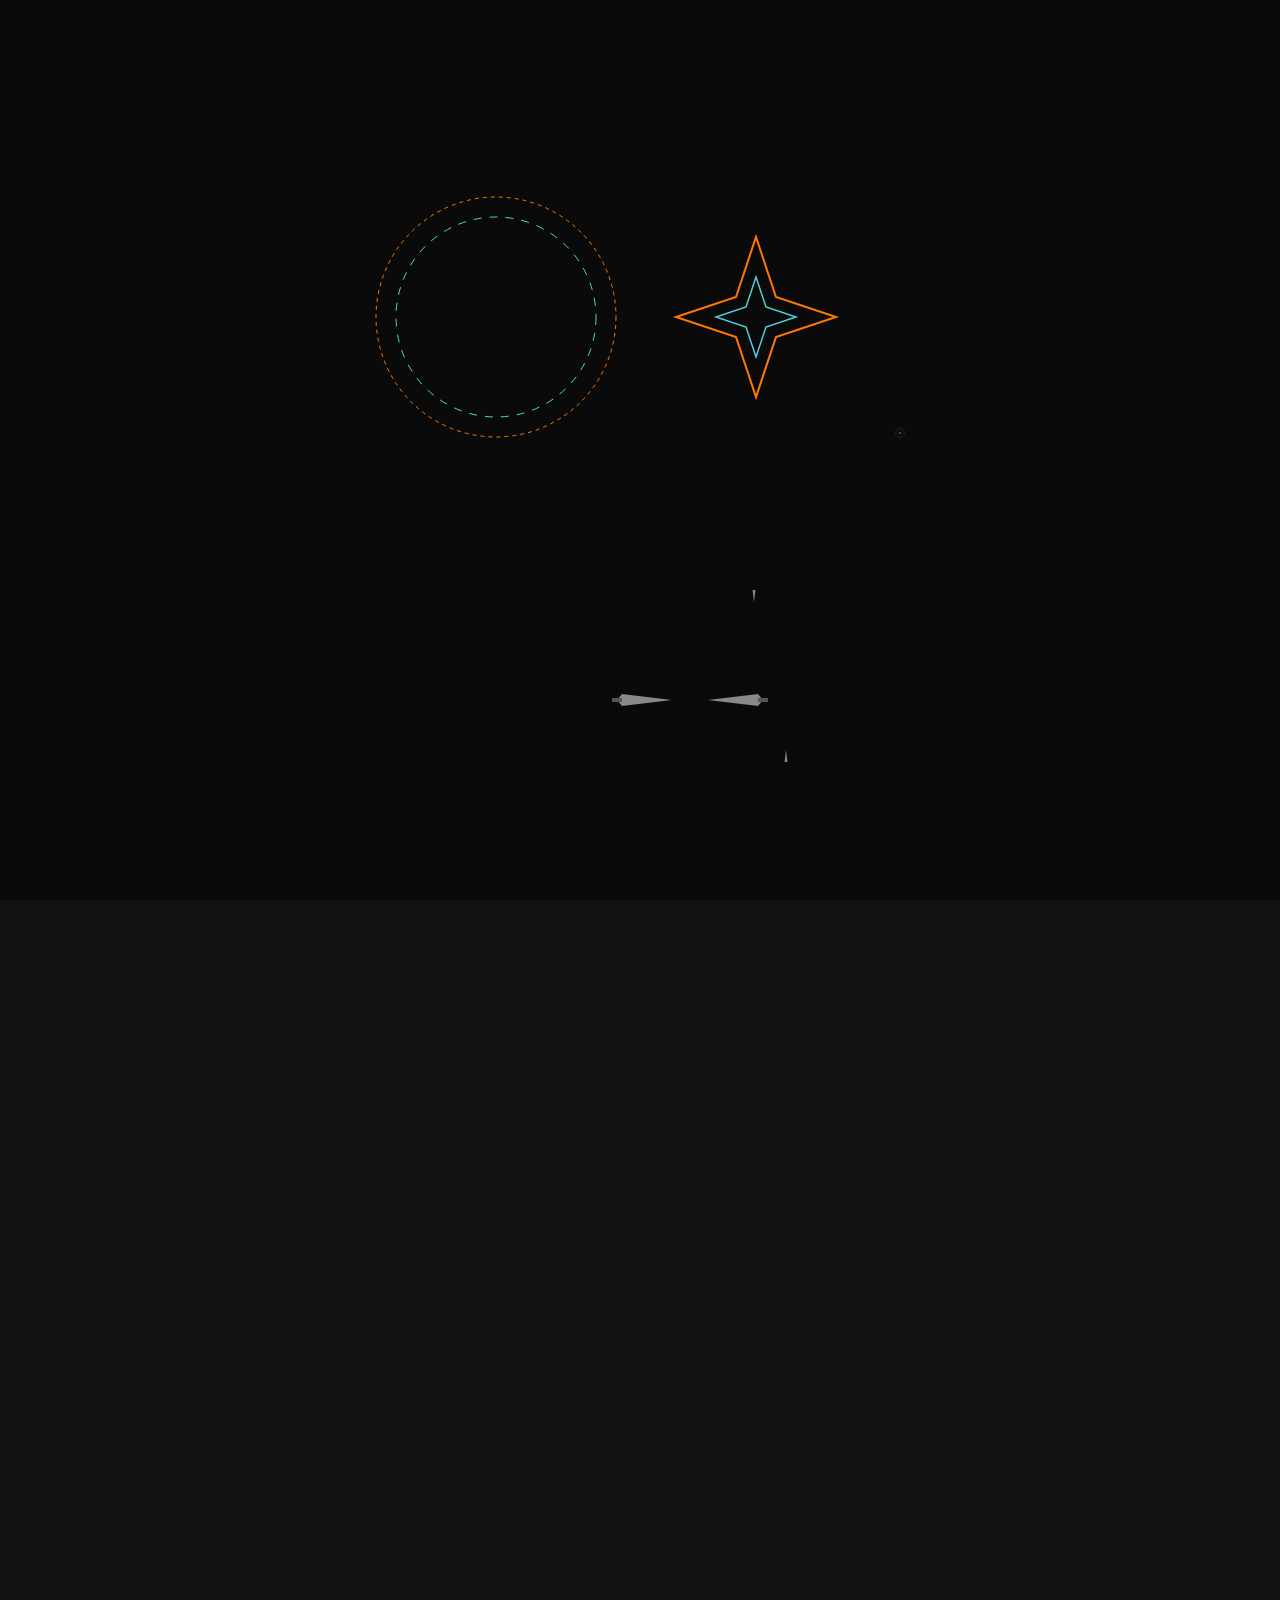
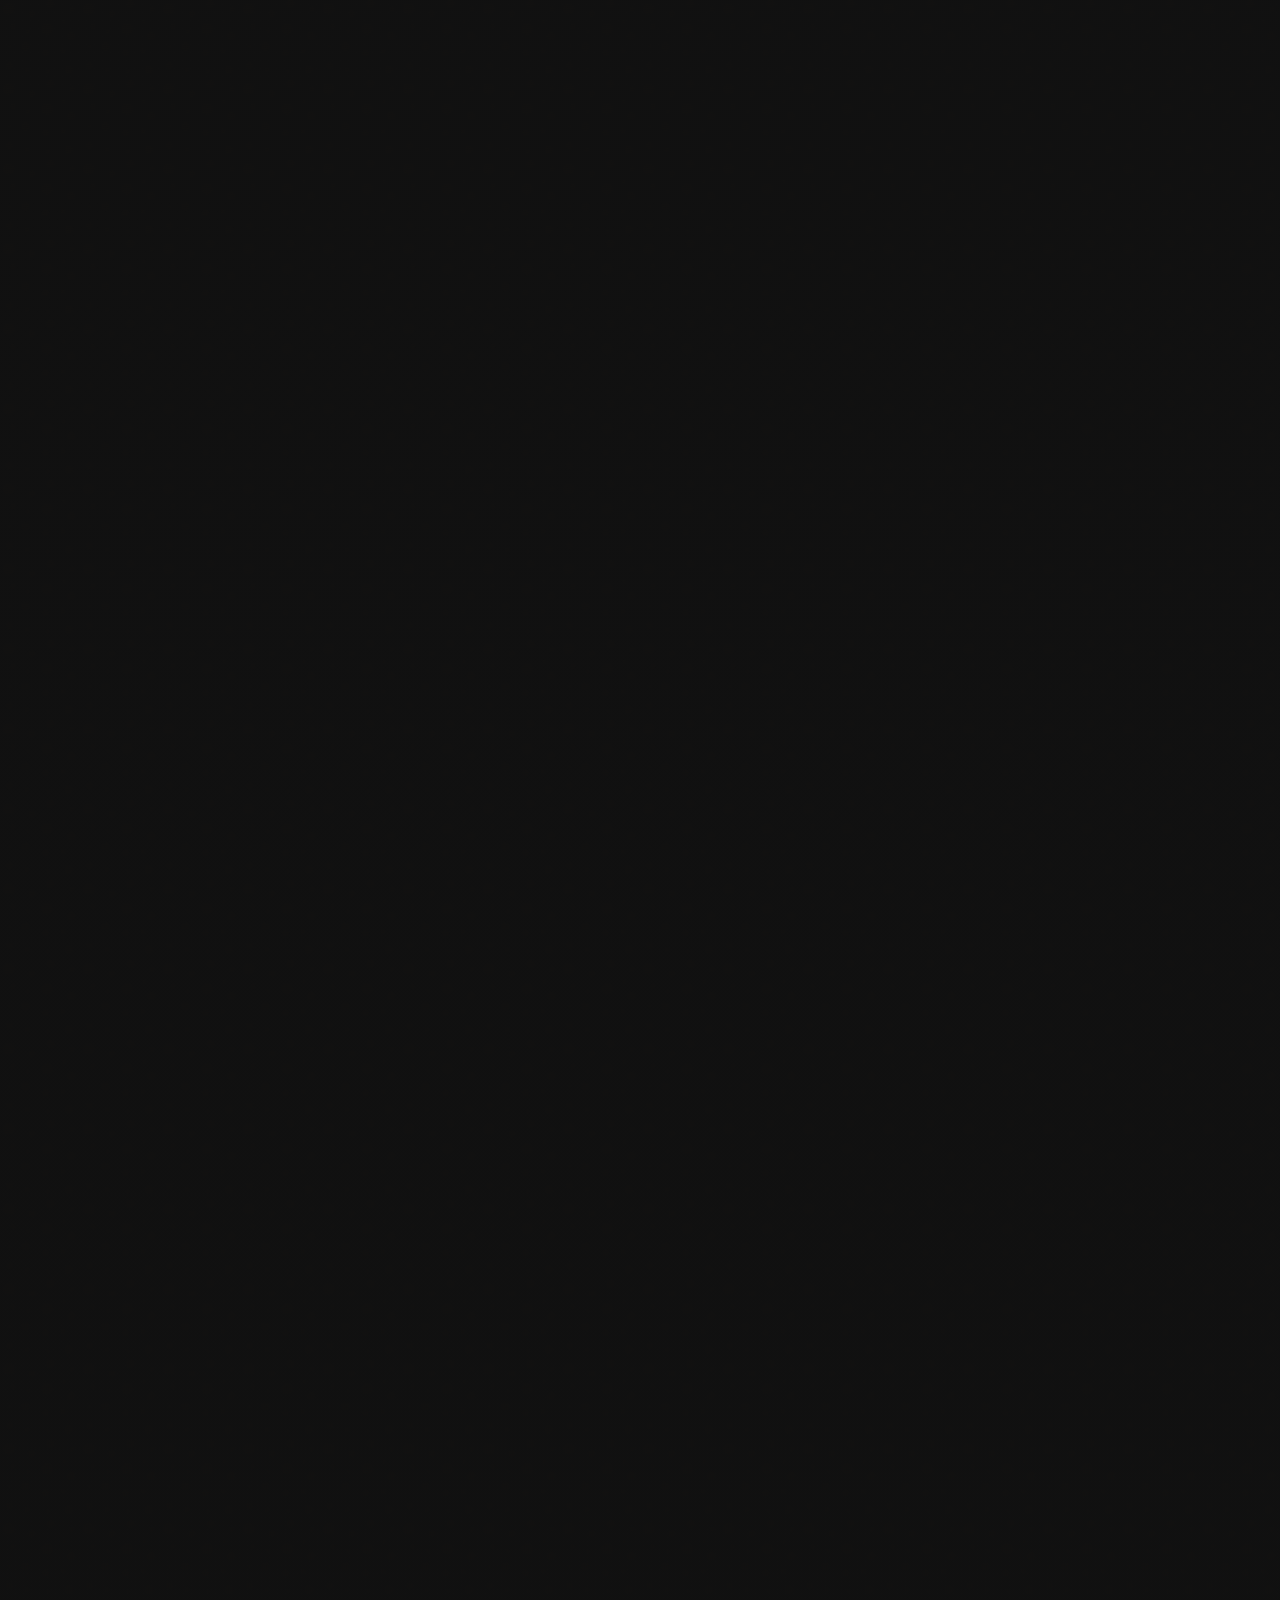
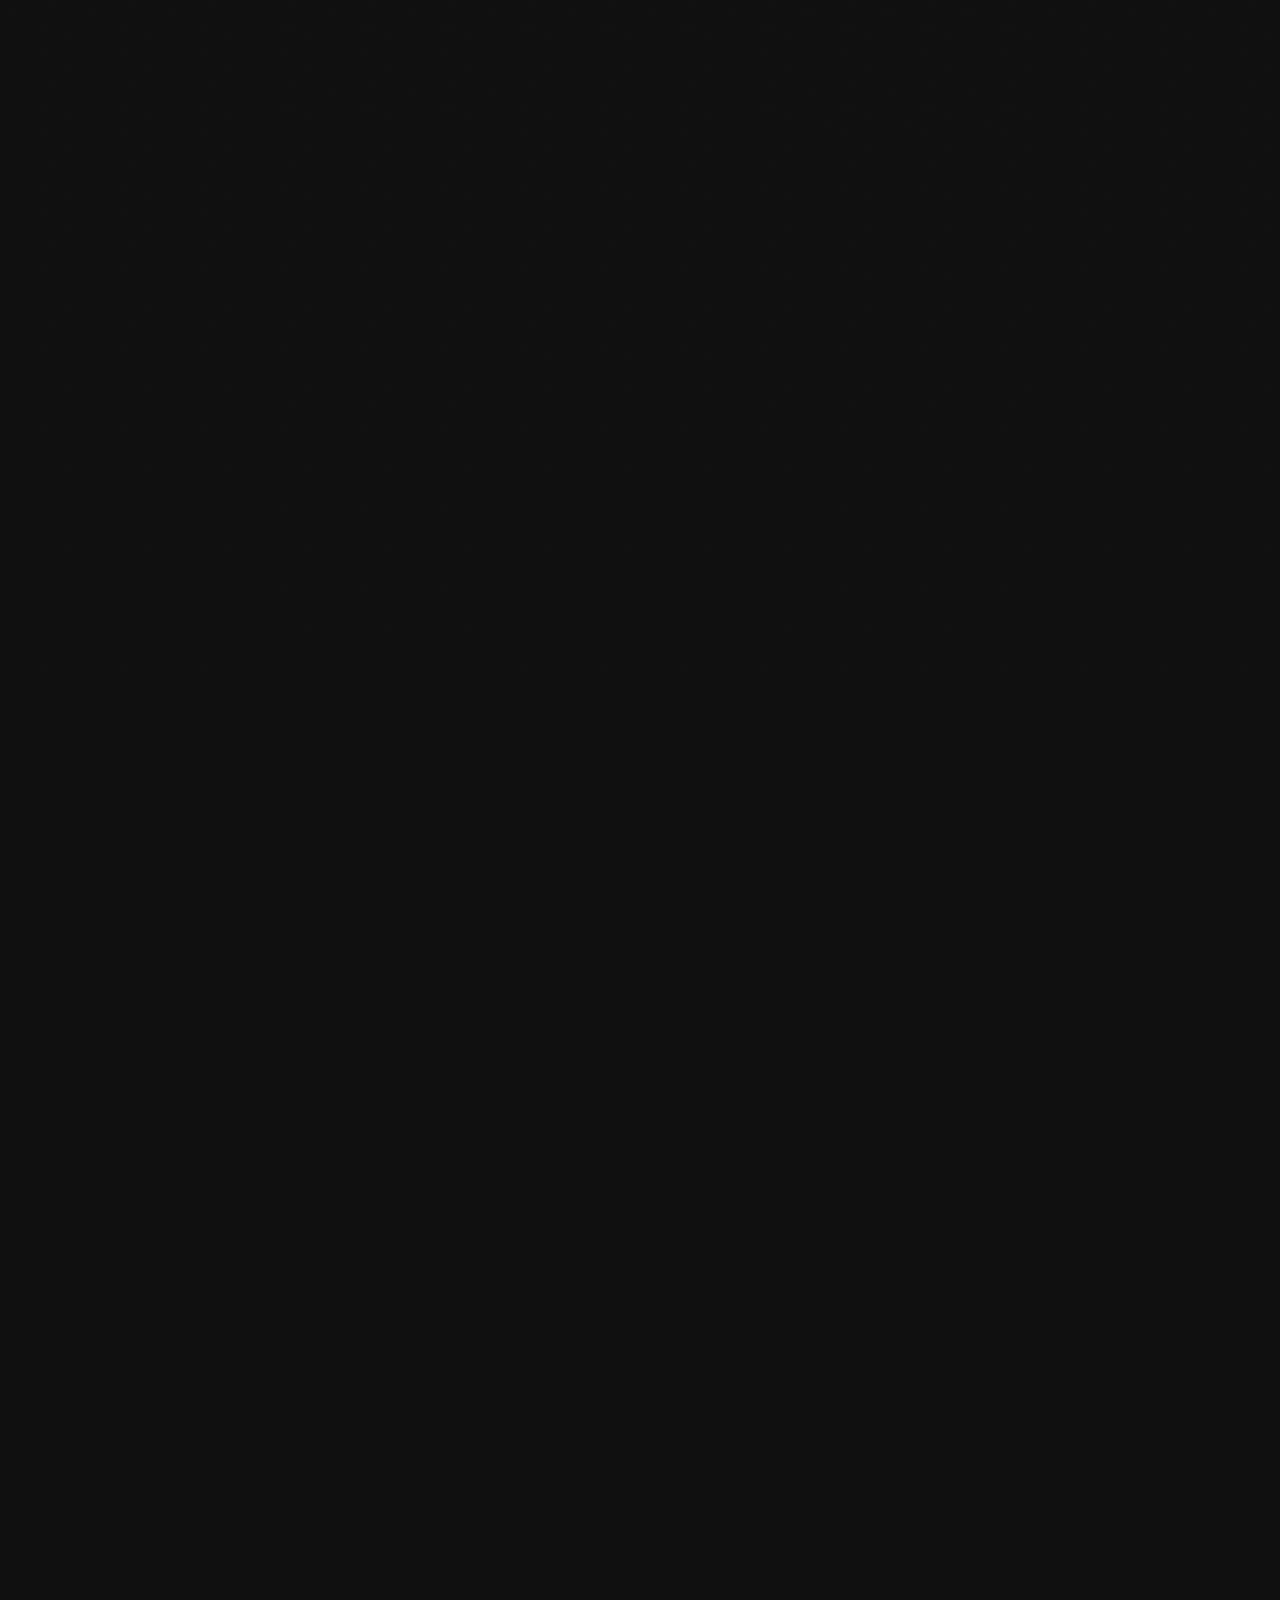
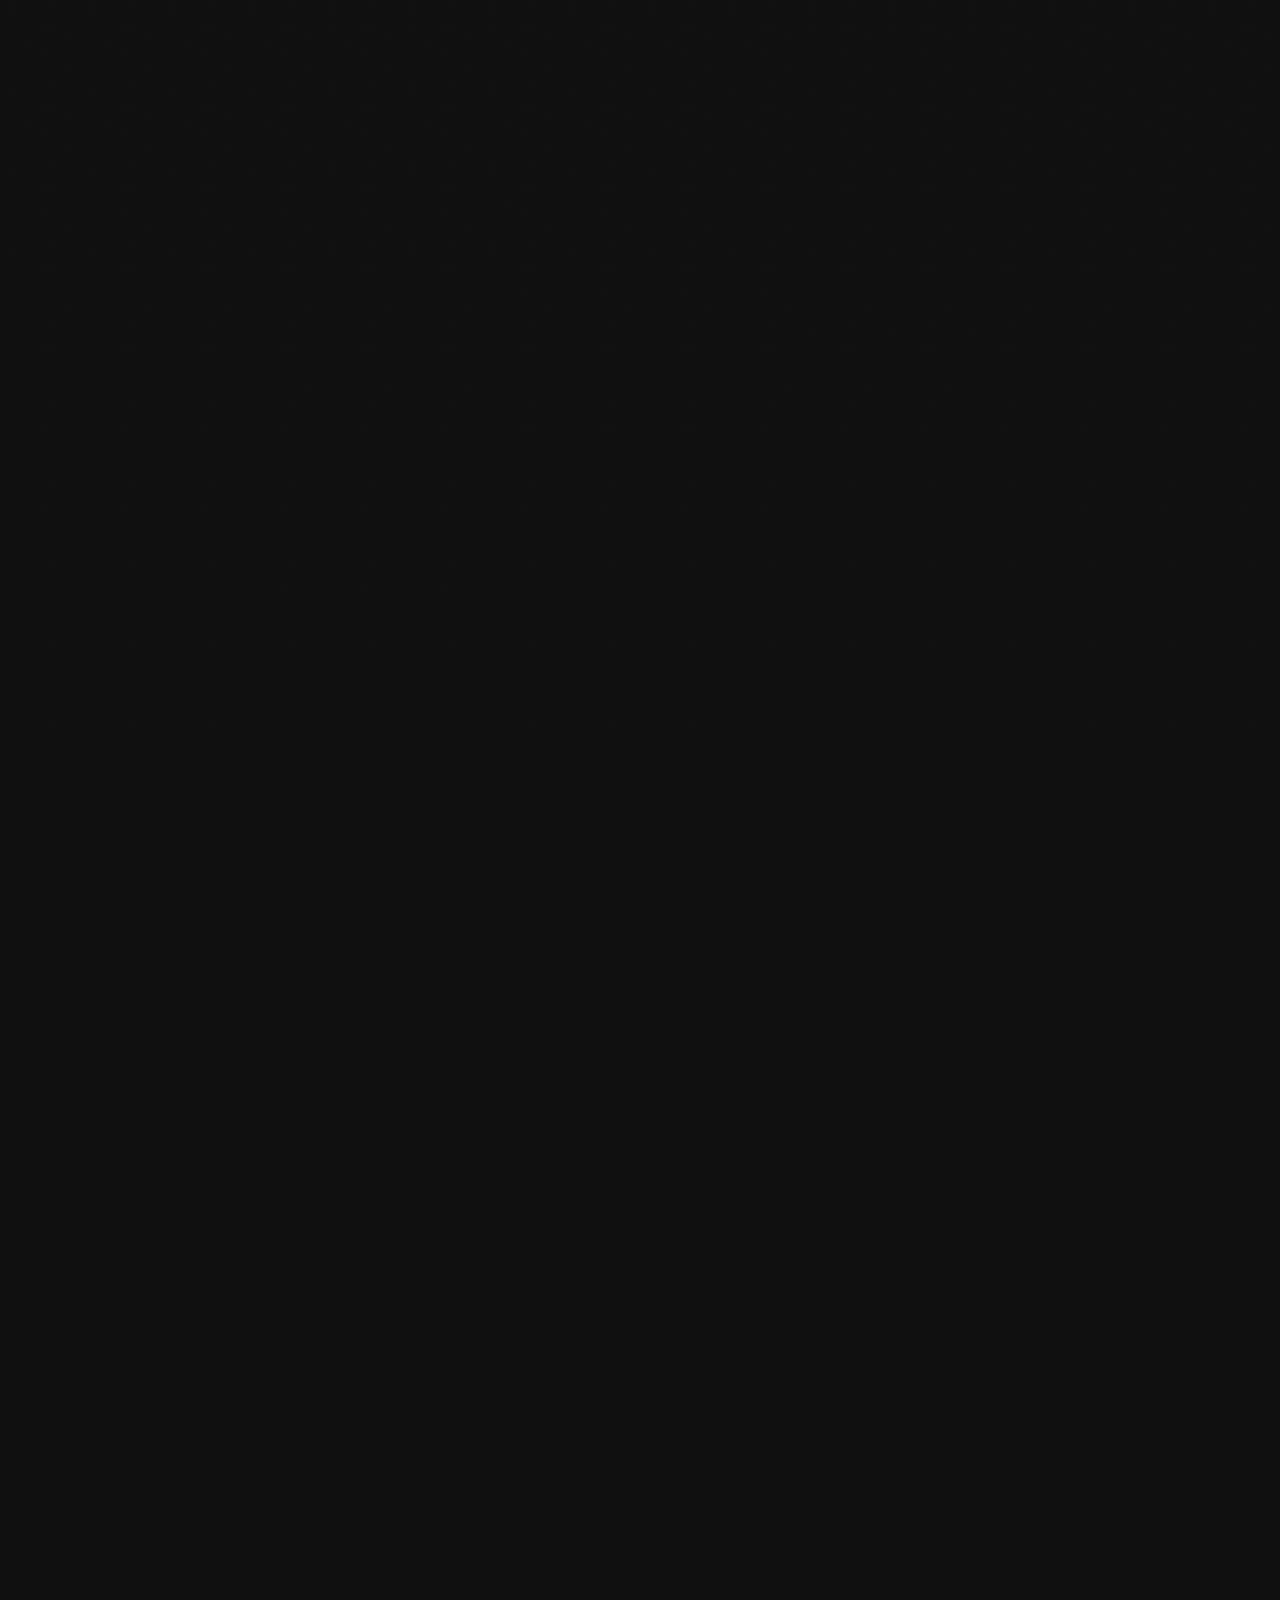
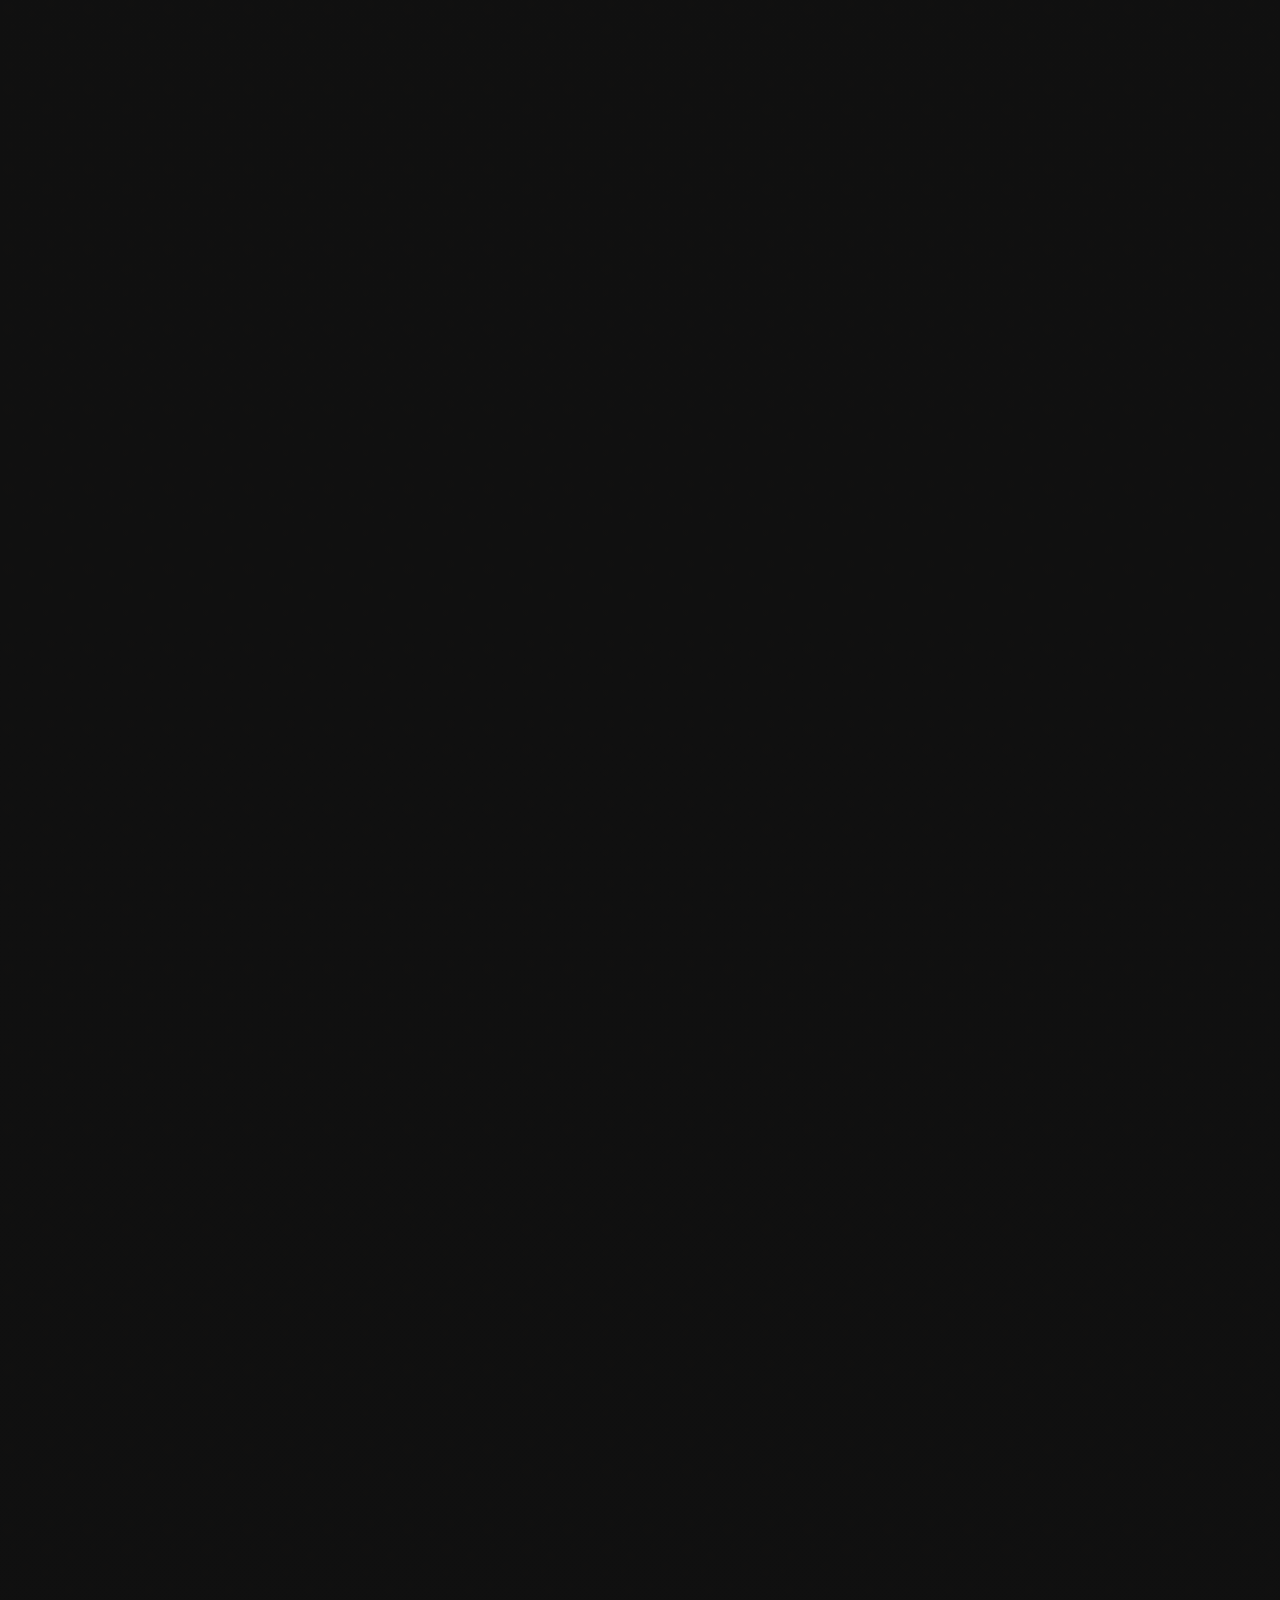
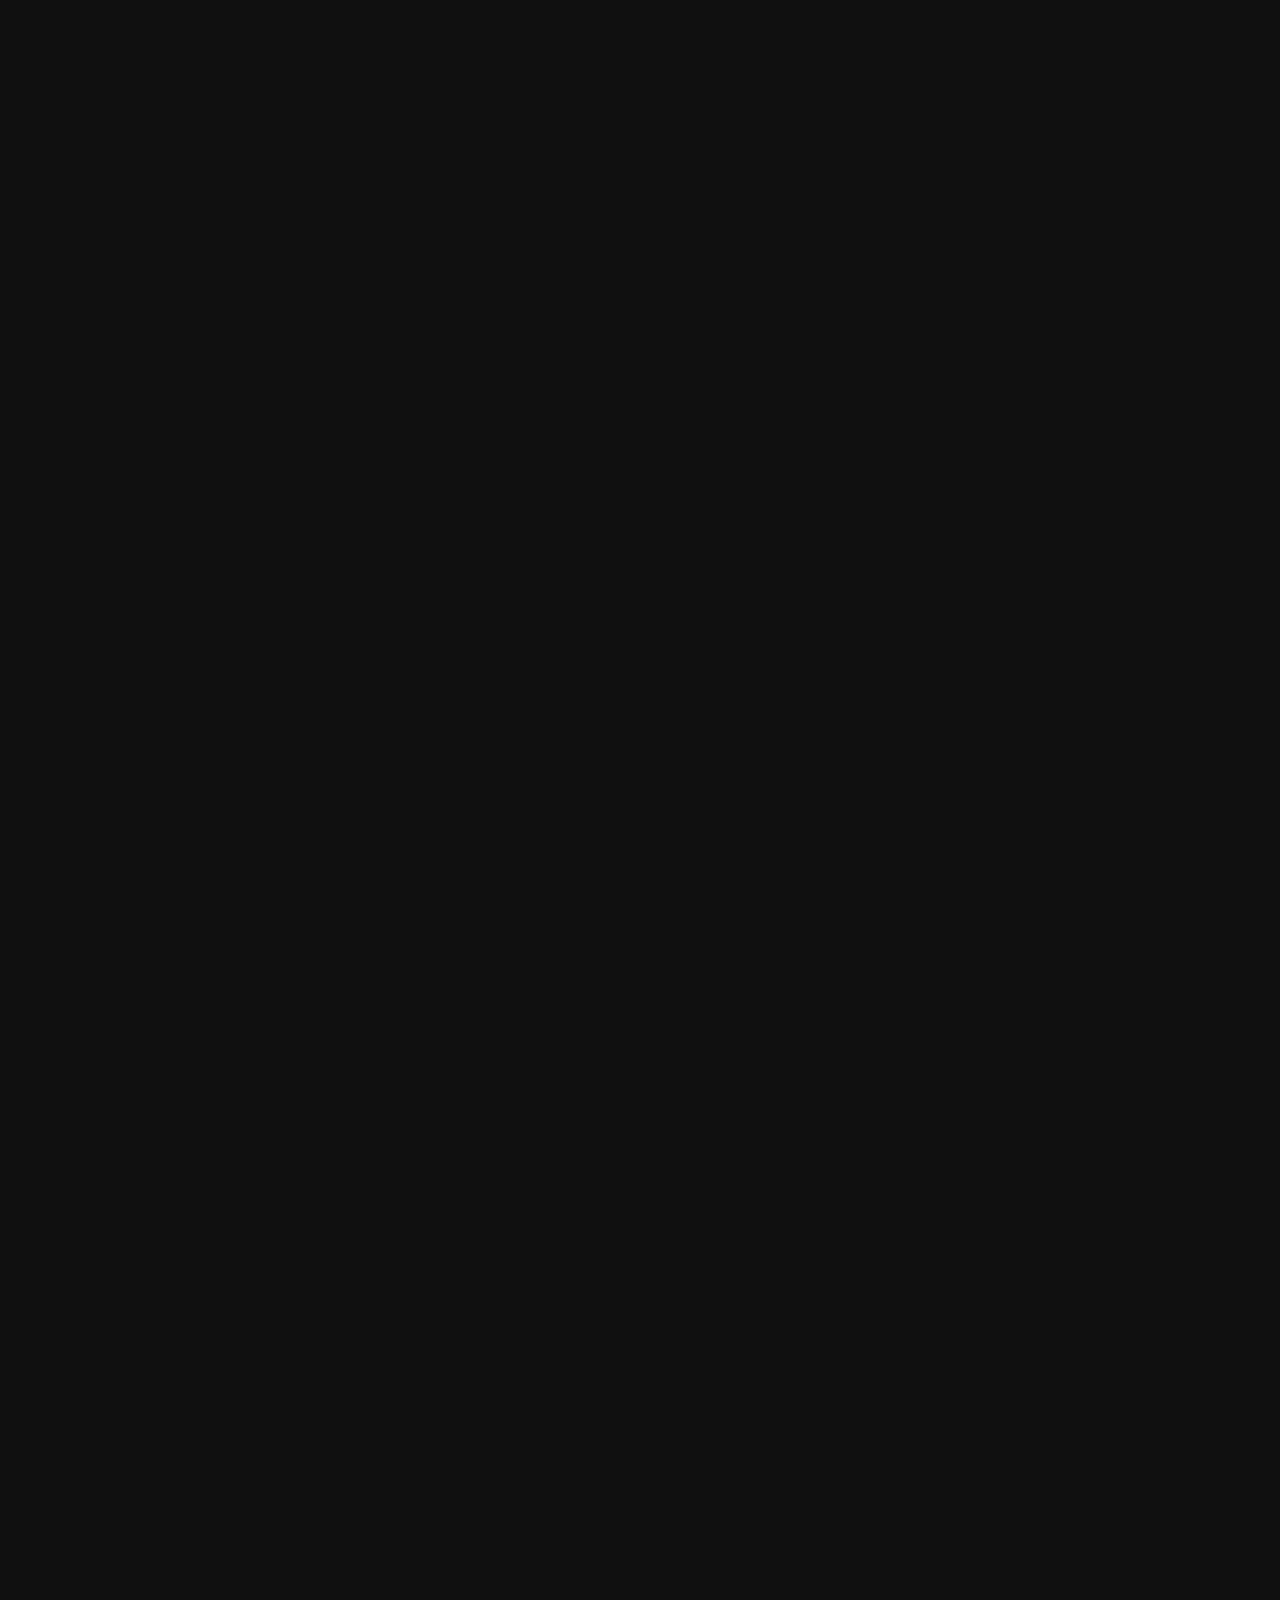
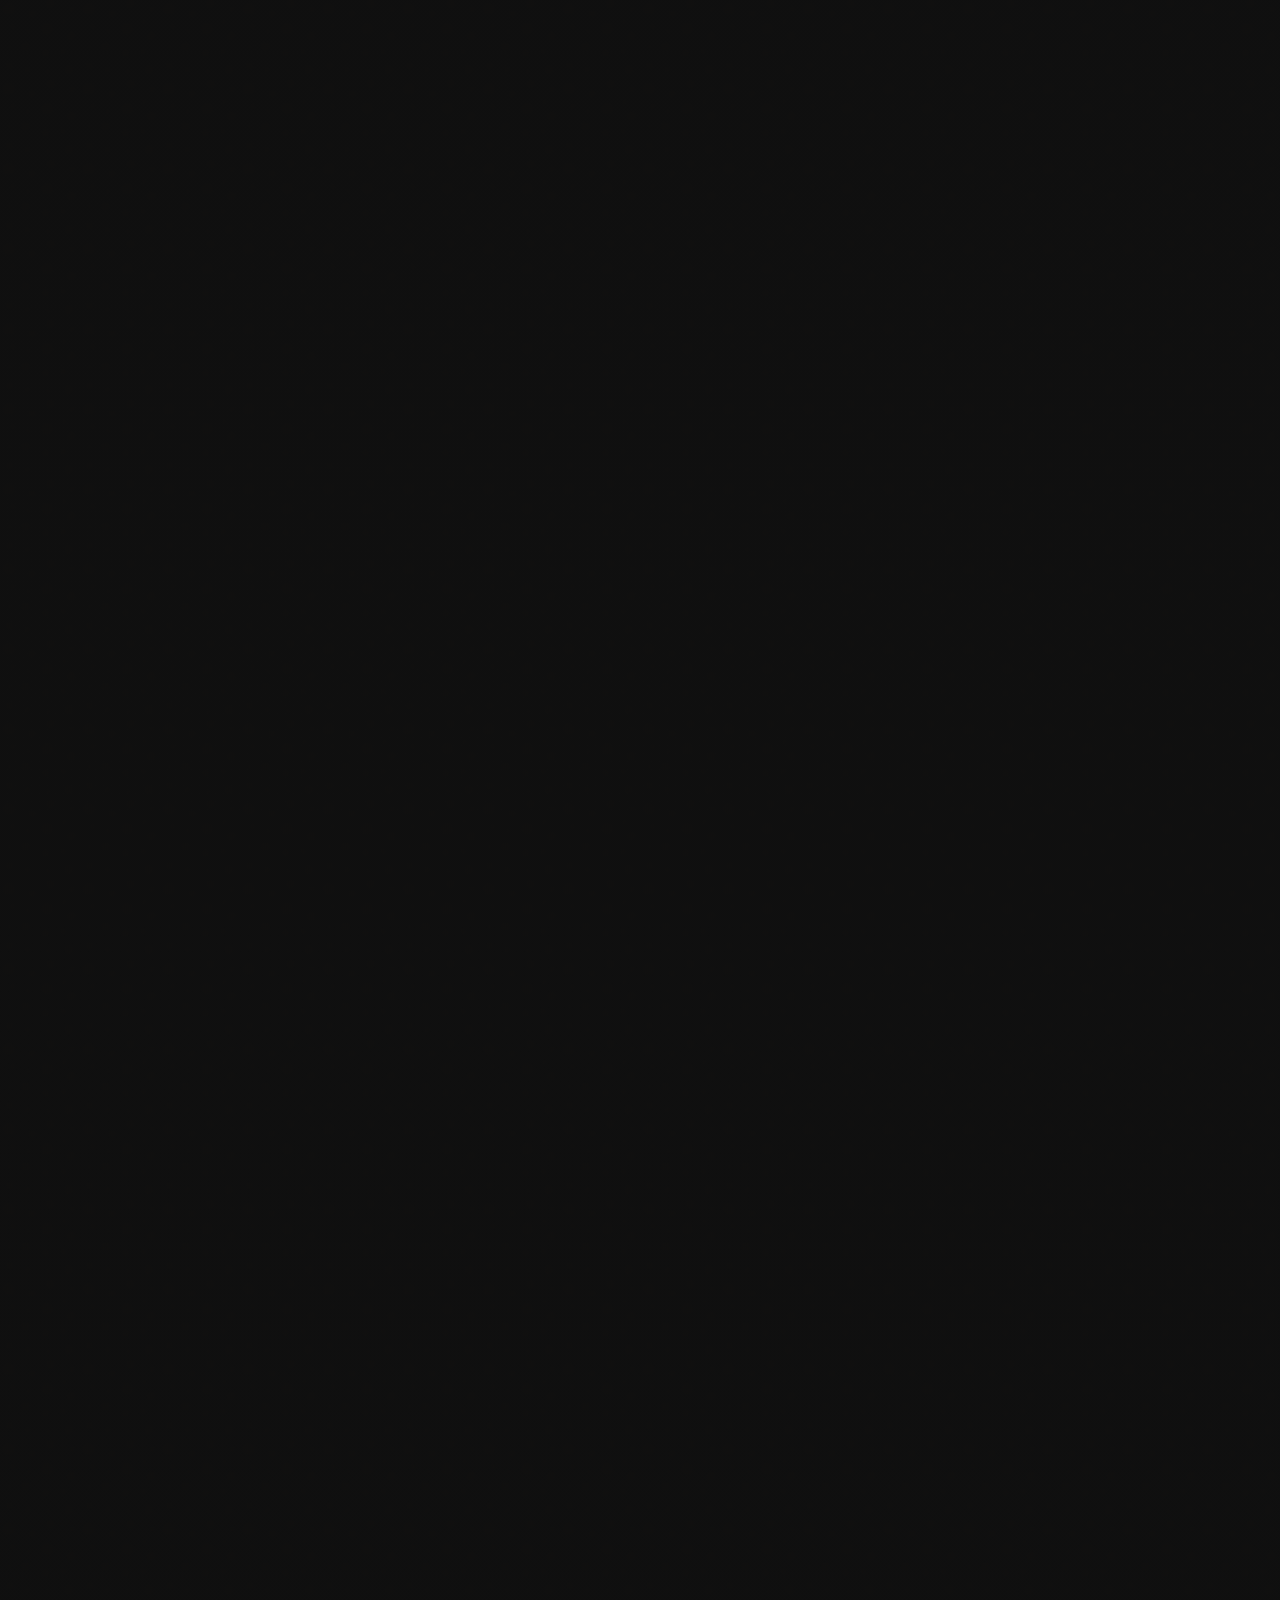
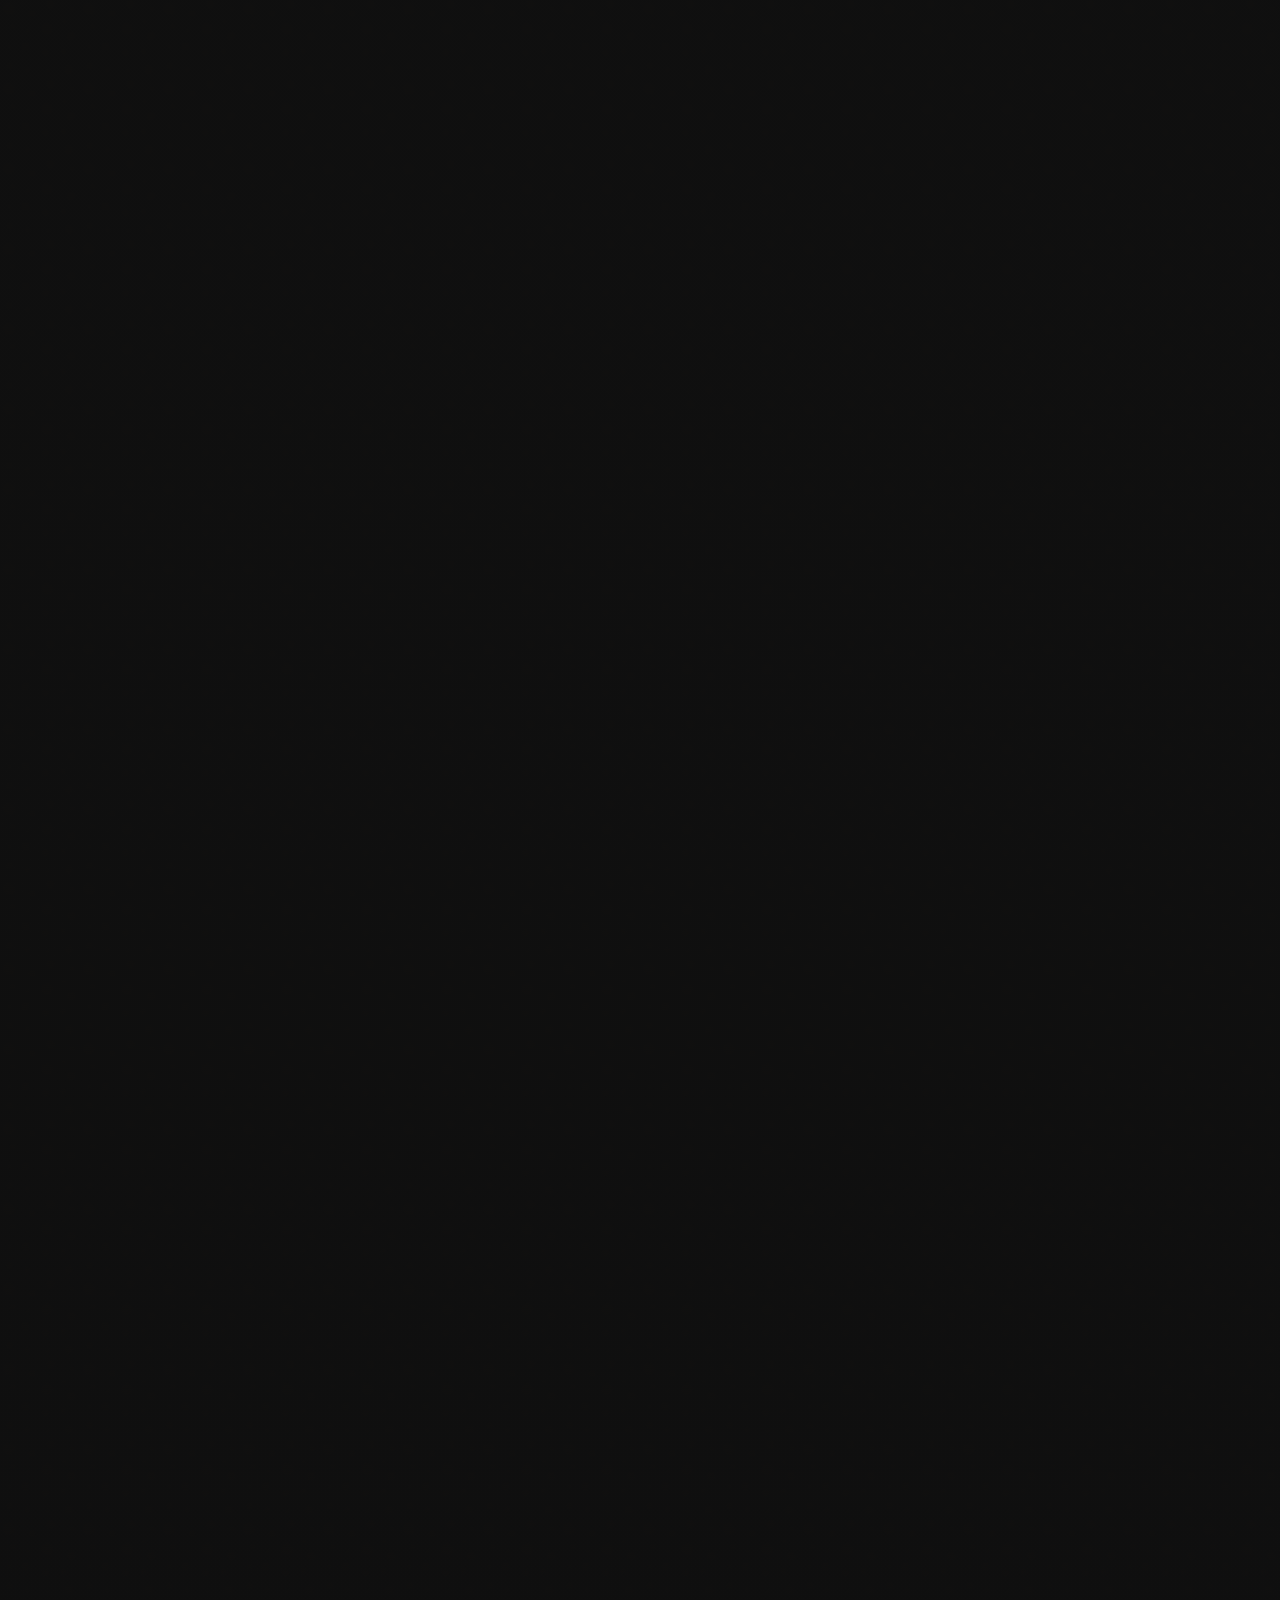
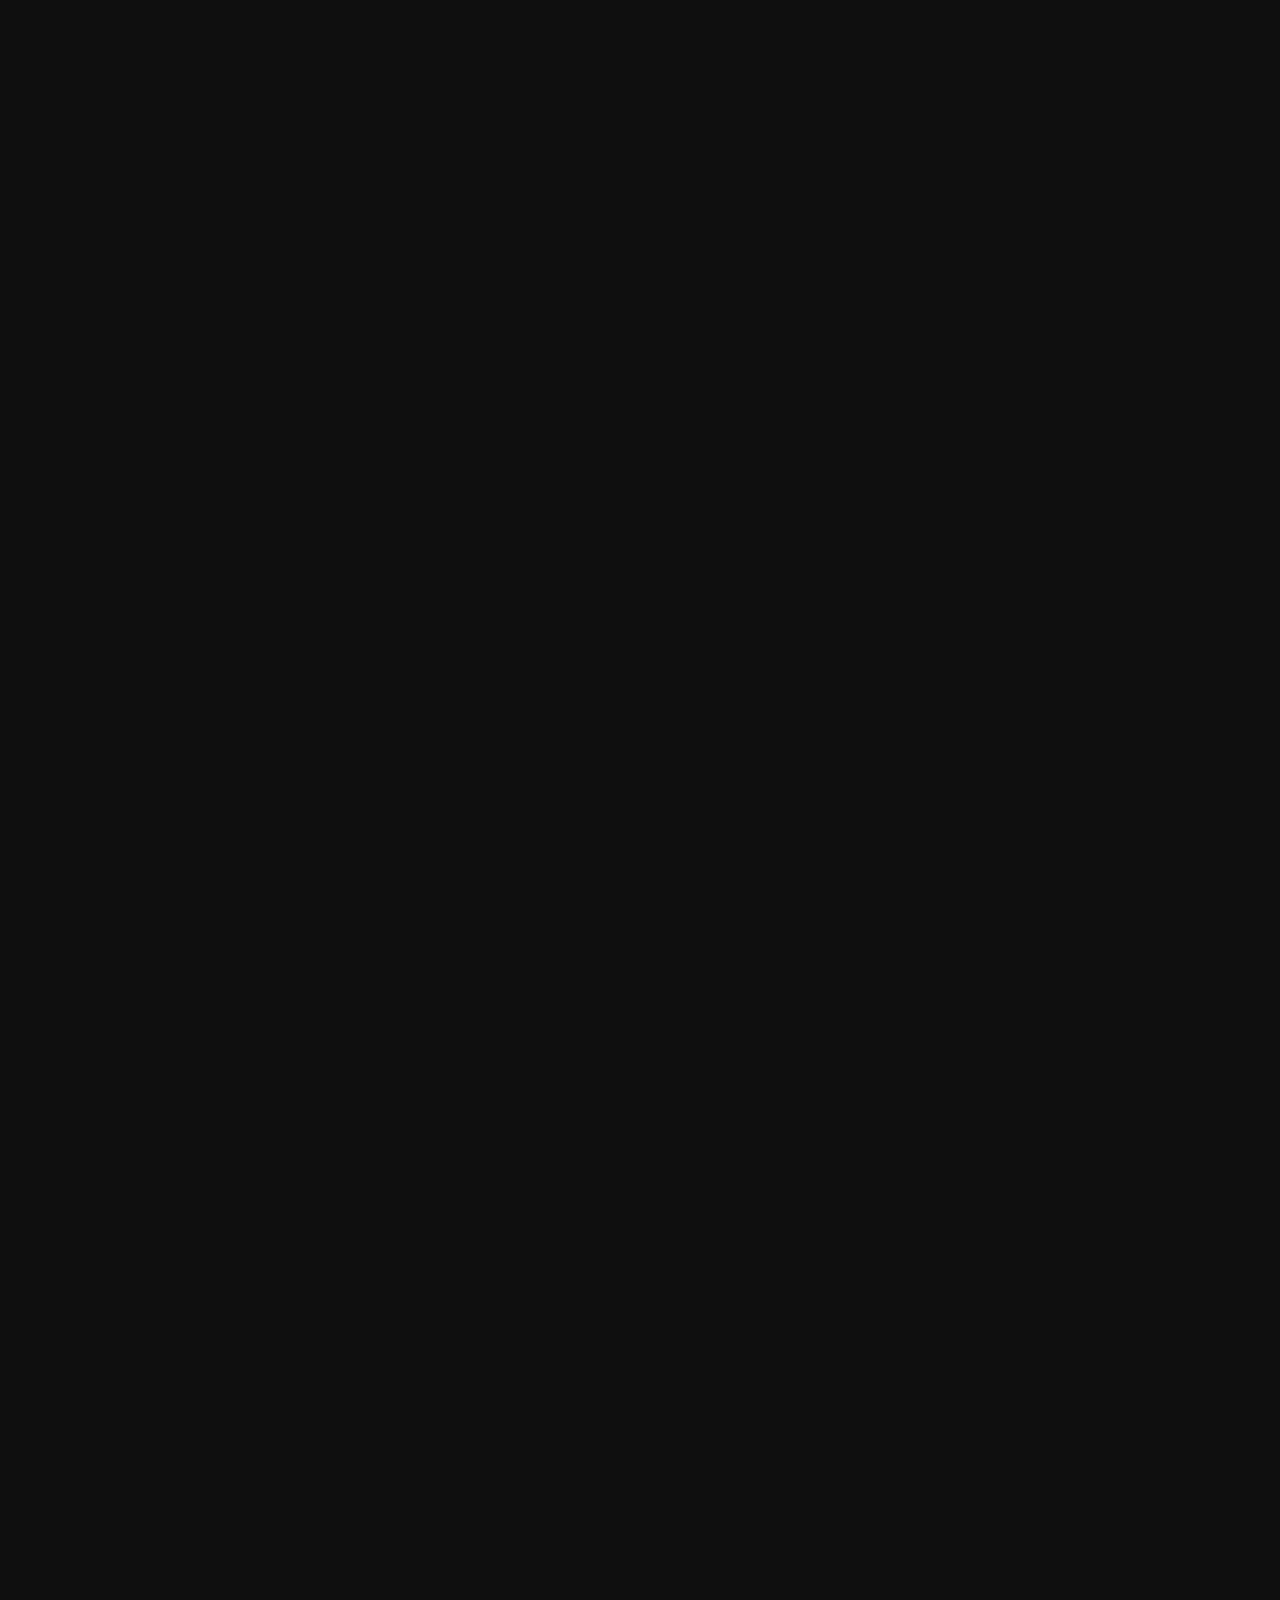
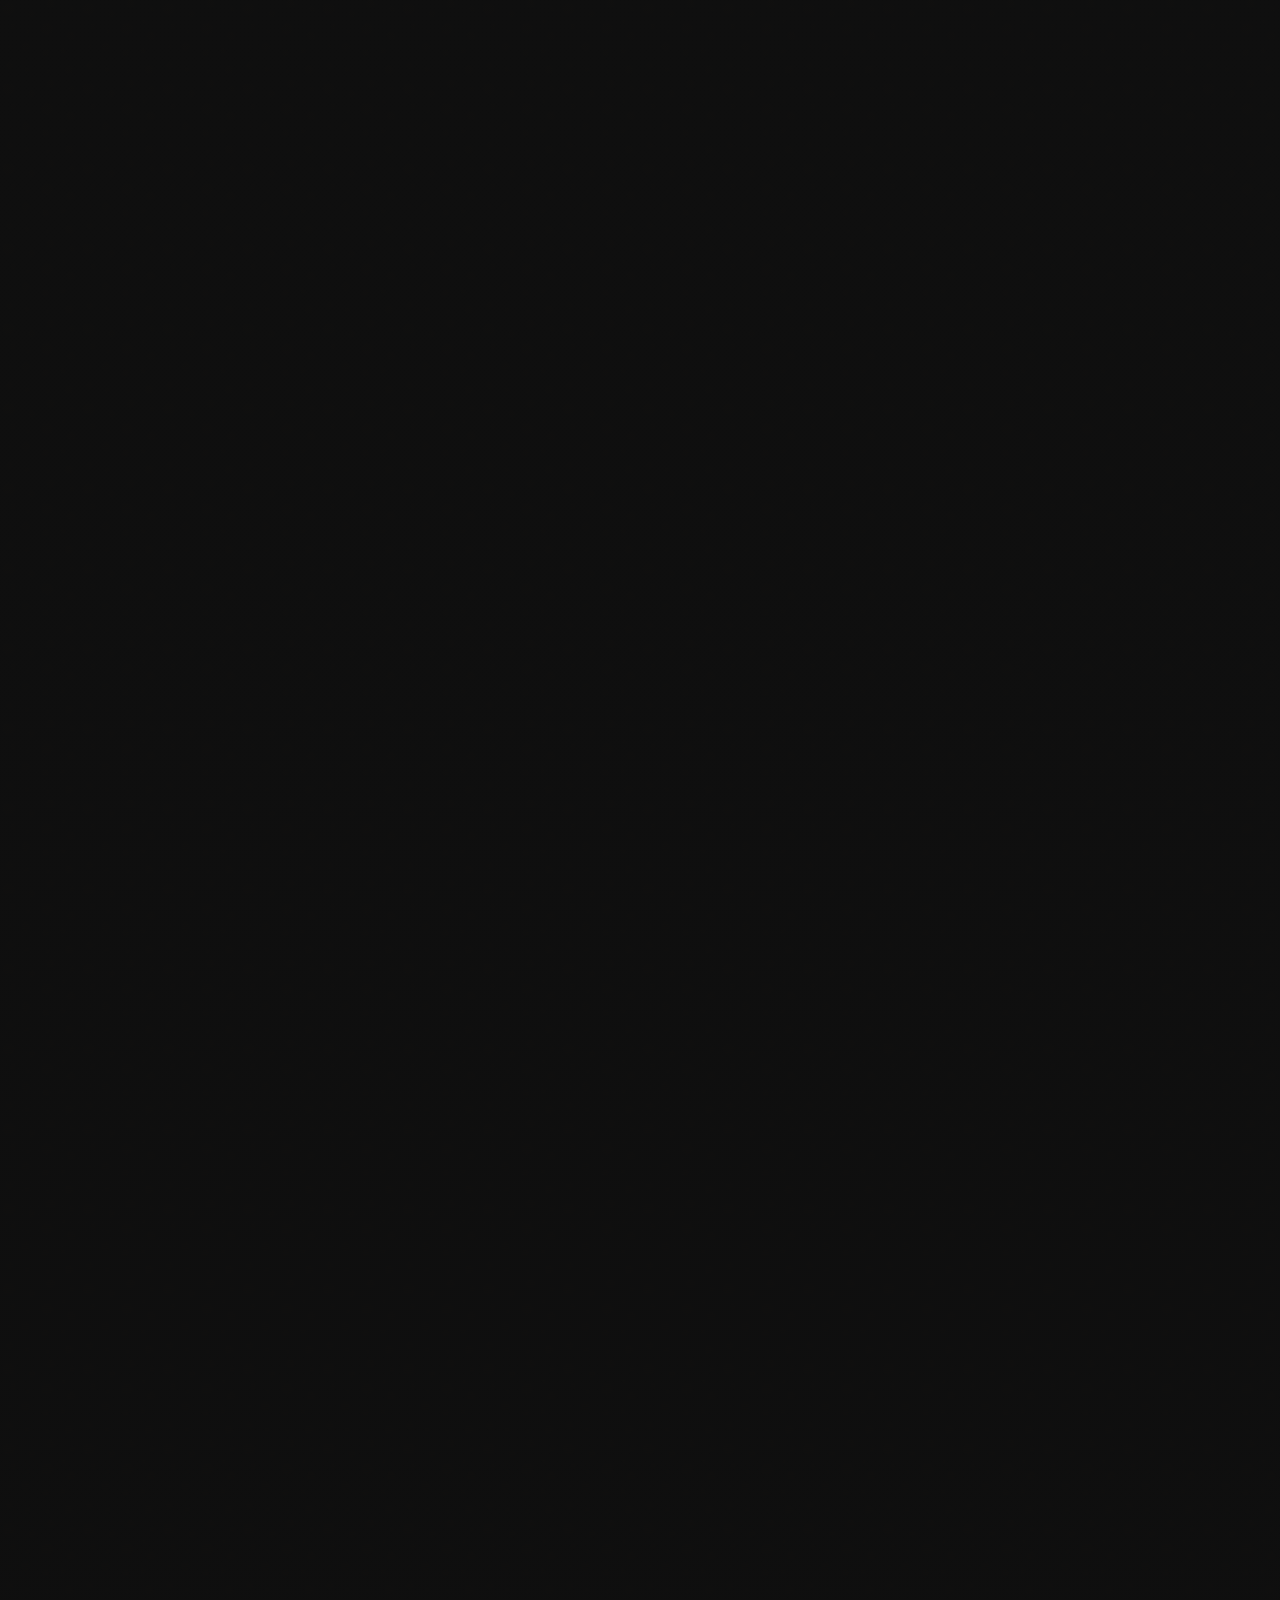
==== commit 2f5ac48c: "Indes Pages Adjustments" ====
--- a/index.html
+++ b/index.html
@@ -586,110 +586,205 @@
     <div class="fixed inset-0 z-0 sharingan-pattern opacity-70"></div>
 
     <!-- Hero Section -->
-    <section class="min-h-screen relative overflow-hidden flex items-center mt-8">
-      <div class="max-w-7xl mx-auto px-4 relative">
-        <!-- Top Title -->
-        <div class="text-center mb-12">
-          <h1 class="text-6xl md:text-8xl font-bold">
-            丅ᕼᗴƳ <span class="gradient-text">ᴄαℓℓ мє</span> ᑭαи∂єƳ
-          </h1>
-        </div>
-    
-        <!-- Centered Circular Image with Tech Stack -->
-        <div class="flex justify-center">
-          <div class="relative w-[400px] h-[400px]">
-            <!-- Animated Circles -->
-            <div class="absolute inset-0 animate-spin-slow">
-              <div class="absolute inset-0 rounded-full border border-white/5"></div>
-              <div class="absolute inset-[-40px] rounded-full border border-white/5"></div>
-              <div class="absolute inset-[-80px] rounded-full border border-white/5"></div>
-            </div>
-    
-            <!-- Frontend Tech Stack (Inner Orbit) -->
-            <div class="absolute inset-[-40px] animate-spin-reverse-slow">
-              <div class="absolute top-0 left-1/2 -translate-x-1/2 -translate-y-1/2">
-                <img src="Experties/html.gif" alt="HTML" class="w-12 h-12 mix-blend-lighten" />
-              </div>
-              <div class="absolute top-1/2 right-0 translate-x-1/2 -translate-y-1/2">
-                <img src="Experties/css-3.png" alt="CSS" class="w-12 h-12 mix-blend-lighten" />
-              </div>
-              <div class="absolute bottom-0 left-1/2 -translate-x-1/2 translate-y-1/2">
-                <img src="Experties/javascript.gif" alt="JavaScript" class="w-12 h-12 mix-blend-lighten" />
-              </div>
-              <div class="absolute top-1/2 left-0 -translate-x-1/2 -translate-y-1/2">
-                <img src="Experties/reactjs.gif" alt="React" class="w-12 h-12 mix-blend-lighten" />
-              </div>
-            </div>
-    
-            <!-- Backend Tech Stack (Middle Orbit) -->
-            <div class="absolute inset-[-80px] animate-spin-slow">
-              <div class="absolute top-0 left-1/2 -translate-x-1/2 -translate-y-1/2">
-                <img src="Experties/Python.gif" alt="Python" class="w-12 h-12 mix-blend-lighten" />
-              </div>
-              <div class="absolute top-1/2 right-0 translate-x-1/2 -translate-y-1/2">
-                <img src="Experties/mongodb.gif" alt="MongoDB" class="w-12 h-12 mix-blend-lighten" />
-              </div>
-              <div class="absolute bottom-0 left-1/2 -translate-x-1/2 translate-y-1/2">
-                <img src="Experties/nodejs.gif" alt="Node.js" class="w-12 h-12 mix-blend-lighten" />
-              </div>
-              <div class="absolute top-1/2 left-0 -translate-x-1/2 -translate-y-1/2">
-                <img src="Experties/mongodb.gif" alt="MongoDB" class="w-12 h-12 mix-blend-lighten" />
-              </div>
-            </div>
-    
-            <!-- Tools & Additional Tech (Outer Orbit) -->
-            <div class="absolute inset-[-120px] animate-spin-reverse-slow">
-              <div class="absolute top-0 left-1/2 -translate-x-1/2 -translate-y-1/2">
-                <img src="Experties/bootstarp.gif" alt="Bootstrap" class="w-12 h-12 mix-blend-lighten" />
-              </div>
-              <div class="absolute top-1/2 right-0 translate-x-1/2 -translate-y-1/2">
-                <img src="Experties/docker.gif" alt="Docker" class="w-12 h-12 mix-blend-lighten" />
-              </div>
-              <div class="absolute bottom-0 left-1/2 -translate-x-1/2 translate-y-1/2">
-                <img src="Experties/sql.gif" alt="SQL" class="w-12 h-12 mix-blend-lighten" />
-              </div>
-              <div class="absolute top-1/2 left-0 -translate-x-1/2 -translate-y-1/2">
-                <img src="Experties/npm.webp" alt="NPM" class="w-12 h-12 mix-blend-lighten" />
-              </div>
-            </div>
-    
-            <!-- Center Image -->
-            <div class="absolute inset-0 flex items-center justify-center">
-              <div class="relative w-72 h-72">
-                <img src="Profile/Minaoto.gif" alt="Profile" class="w-full h-full object-cover rounded-full p-1 bg-black/50" />
-              </div>
-            </div>
-          </div>
-        </div>
-    
-        <!-- Code snippet under the circle -->
-        <div class="max-w-xl mx-auto mt-8 mb-12">
-          <pre class="text-left font-mono text-lg">
-            
-          </pre>
-        </div>
-    
-        <!-- Bottom Stats -->
-        <div class="flex justify-center">
-          <div class="naruto-card backdrop-blur-sm px-8 py-4 flex items-center gap-12">
-            <div class="text-center">
-              <div class="text-2xl font-light text-[#FF7800]">2+</div>
-              <div class="text-sm text-gray-400">Years Training</div>
-            </div>
-            <div class="w-px h-12 bg-white/10"></div>
-            <div class="text-center">
-              <div class="text-2xl font-light text-[#FF7800]">15+</div>
-              <div class="text-sm text-gray-400">Jutsu Mastered</div>
-            </div>
-            <div class="w-px h-12 bg-white/10"></div>
-            <div class="text-center">
-              <div class="text-2xl font-light text-[#FF7800]">10+</div>
-              <div class="text-sm text-gray-400">Chakra Natures</div>
-            </div>
-          </div>
-        </div>
-      </div>
-    </section>
+   <!-- Hero Section with Video Limited to Hero Area Only -->
+<section class="hero-section min-h-screen relative overflow-hidden flex items-center">
+  <!-- Background Video - Limited to Hero Section Only -->
+  <div class="video-container absolute inset-0 z-0 overflow-hidden">
+    <video
+      id="hero-video"
+      class="w-full h-full object-cover"
+      loop
+      playsinline
+      muted
+    >
+      <source src="Videos/Minato.mp4" type="video/mp4" />
+      <!-- Fallback image in case video doesn't load -->
+      Your browser does not support the video tag.
+    </video>
+    <!-- Overlay to darken video and make text readable -->
+    <div class="absolute inset-0 bg-[#111111]/70"></div>
+  </div>
+
+  <div class="max-w-7xl mx-auto px-4 relative z-10">
+    <!-- Top Title -->
+    <div class="text-center mb-12">
+      <h1 class="text-6xl md:text-8xl font-bold">
+        丅ᕼᗴƳ <span class="gradient-text">ᴄαℓℓ мє</span> ᑭαи∂єƳ
+      </h1>
+    </div>
+
+    <!-- Centered Circular Image with Tech Stack -->
+    <div class="flex justify-center">
+      <div class="relative w-[400px] h-[400px]">
+        <!-- Animated Circles -->
+        <div class="absolute inset-0 animate-spin-slow">
+          <div class="absolute inset-0 rounded-full border border-white/5"></div>
+          <div class="absolute inset-[-40px] rounded-full border border-white/5"></div>
+          <div class="absolute inset-[-80px] rounded-full border border-white/5"></div>
+        </div>
+
+        <!-- Frontend Tech Stack (Inner Orbit) -->
+        <div class="absolute inset-[-40px] animate-spin-reverse-slow">
+          <div class="absolute top-0 left-1/2 -translate-x-1/2 -translate-y-1/2">
+            <img src="Experties/html.gif" alt="HTML" class="w-12 h-12 mix-blend-lighten" />
+          </div>
+          <div class="absolute top-1/2 right-0 translate-x-1/2 -translate-y-1/2">
+            <img src="Experties/css-3.png" alt="CSS" class="w-12 h-12 mix-blend-lighten" />
+          </div>
+          <div class="absolute bottom-0 left-1/2 -translate-x-1/2 translate-y-1/2">
+            <img src="Experties/javascript.gif" alt="JavaScript" class="w-12 h-12 mix-blend-lighten" />
+          </div>
+          <div class="absolute top-1/2 left-0 -translate-x-1/2 -translate-y-1/2">
+            <img src="Experties/reactjs.gif" alt="React" class="w-12 h-12 mix-blend-lighten" />
+          </div>
+        </div>
+
+        <!-- Backend Tech Stack (Middle Orbit) -->
+        <div class="absolute inset-[-80px] animate-spin-slow">
+          <div class="absolute top-0 left-1/2 -translate-x-1/2 -translate-y-1/2">
+            <img src="Experties/Python.gif" alt="Python" class="w-12 h-12 mix-blend-lighten" />
+          </div>
+          <div class="absolute top-1/2 right-0 translate-x-1/2 -translate-y-1/2">
+            <img src="Experties/mongodb.gif" alt="MongoDB" class="w-12 h-12 mix-blend-lighten" />
+          </div>
+          <div class="absolute bottom-0 left-1/2 -translate-x-1/2 translate-y-1/2">
+            <img src="Experties/nodejs.gif" alt="Node.js" class="w-12 h-12 mix-blend-lighten" />
+          </div>
+          <div class="absolute top-1/2 left-0 -translate-x-1/2 -translate-y-1/2">
+            <img src="Experties/mongodb.gif" alt="MongoDB" class="w-12 h-12 mix-blend-lighten" />
+          </div>
+        </div>
+
+        <!-- Tools & Additional Tech (Outer Orbit) -->
+        <div class="absolute inset-[-120px] animate-spin-reverse-slow">
+          <div class="absolute top-0 left-1/2 -translate-x-1/2 -translate-y-1/2">
+            <img src="Experties/bootstarp.gif" alt="Bootstrap" class="w-12 h-12 mix-blend-lighten" />
+          </div>
+          <div class="absolute top-1/2 right-0 translate-x-1/2 -translate-y-1/2">
+            <img src="Experties/docker.gif" alt="Docker" class="w-12 h-12 mix-blend-lighten" />
+          </div>
+          <div class="absolute bottom-0 left-1/2 -translate-x-1/2 translate-y-1/2">
+            <img src="Experties/sql.gif" alt="SQL" class="w-12 h-12 mix-blend-lighten" />
+          </div>
+          <div class="absolute top-1/2 left-0 -translate-x-1/2 -translate-y-1/2">
+            <img src="Experties/npm.webp" alt="NPM" class="w-12 h-12 mix-blend-lighten" />
+          </div>
+        </div>
+
+        <!-- Center Image -->
+        <div class="absolute inset-0 flex items-center justify-center">
+          <div class="relative w-72 h-72">
+            <img src="Profile/Minaoto.gif" alt="Profile" class="w-full h-full object-cover rounded-full p-1 bg-black/50" />
+          </div>
+        </div>
+      </div>
+    </div>
+
+    <!-- Sound Control Button -->
+    <div class="flex justify-center mt-6">
+      <button id="sound-toggle" class="flex items-center gap-2 bg-[#FF7800]/20 hover:bg-[#FF7800]/30 px-4 py-2 rounded-full transition-colors">
+        <i id="sound-icon" class="ri-volume-mute-line text-xl text-[#FF7800]"></i>
+        <span class="text-sm text-gray-300">Click for sound</span>
+      </button>
+    </div>
+
+    <!-- Bottom Stats -->
+    <div class="flex justify-center mt-8">
+      <div class="naruto-card backdrop-blur-sm px-8 py-4 flex items-center gap-12">
+        <div class="text-center">
+          <div class="text-2xl font-light text-[#FF7800]">2+</div>
+          <div class="text-sm text-gray-400">Years Training</div>
+        </div>
+        <div class="w-px h-12 bg-white/10"></div>
+        <div class="text-center">
+          <div class="text-2xl font-light text-[#FF7800]">15+</div>
+          <div class="text-sm text-gray-400">Jutsu Mastered</div>
+        </div>
+        <div class="w-px h-12 bg-white/10"></div>
+        <div class="text-center">
+          <div class="text-2xl font-light text-[#FF7800]">10+</div>
+          <div class="text-sm text-gray-400">Chakra Natures</div>
+        </div>
+      </div>
+    </div>
+  </div>
+</section>
+<style>
+  /* Video styling for hero section only */
+#hero-video {
+  width: 100%;
+  height: 100%;
+  object-fit: cover;
+  position: absolute;
+  left: 0;
+  right: 0;
+  top: 0;
+  bottom: 0;
+  cursor: pointer;
+}
+
+/* Hero section with video */
+.hero-section {
+  min-height: 100vh;
+  position: relative;
+  display: flex;
+  align-items: center;
+  justify-content: center;
+  overflow: hidden;
+}
+
+/* Video container limited to hero section */
+.video-container {
+  position: absolute;
+  top: 0;
+  left: 0;
+  width: 100%;
+  height: 100%;
+  overflow: hidden;
+  z-index: 0;
+}
+
+/* Sound toggle button effects */
+#sound-toggle {
+  position: relative;
+  overflow: hidden;
+  box-shadow: 0 0 15px rgba(255, 120, 0, 0.2);
+  transition: all 0.3s ease;
+}
+
+#sound-toggle:hover {
+  box-shadow: 0 0 20px rgba(255, 120, 0, 0.4);
+  transform: translateY(-2px);
+}
+
+#sound-toggle:after {
+  content: '';
+  position: absolute;
+  top: -50%;
+  left: -50%;
+  width: 200%;
+  height: 200%;
+  background: radial-gradient(circle, rgba(255, 120, 0, 0.2) 0%, rgba(0, 0, 0, 0) 70%);
+  opacity: 0;
+  transition: opacity 0.5s ease;
+}
+
+#sound-toggle:hover:after {
+  opacity: 1;
+}
+
+/* Sound icon pulse animation */
+@keyframes soundPulse {
+  0% { transform: scale(1); }
+  50% { transform: scale(1.1); }
+  100% { transform: scale(1); }
+}
+
+.sound-playing #sound-icon {
+  animation: soundPulse 1.5s infinite ease-in-out;
+  color: #FF7800;
+}
+</style>
   <!-- Hero Section - End -->
 
   <!-- Featured Projects / Missions Section -->
